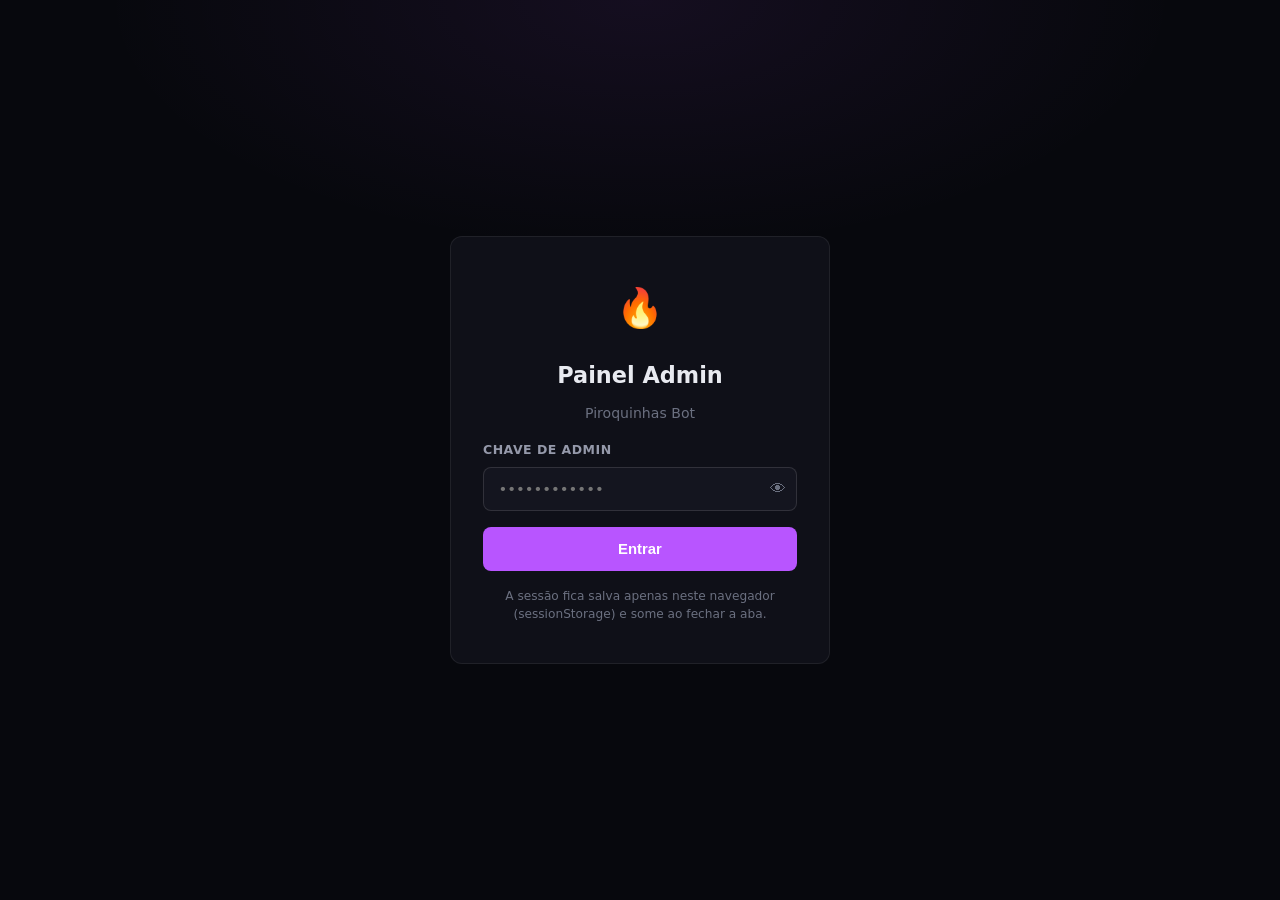
==== admin.html @ 90b950ab "Update admin.html" ====
<!DOCTYPE html>
<html lang="pt-BR">
<head>
  <meta charset="UTF-8" />
  <meta name="viewport" content="width=device-width, initial-scale=1.0" />
  <title>Admin — Piroquinhas Bot</title>
  <link rel="stylesheet" href="admin.css" />
  <style>
    /* ── Login ── */
    .field-password-wrap { position: relative; }
    .field-password-wrap input { padding-right: 2.6rem; }
    .btn-eye { position:absolute;right:.5rem;top:50%;transform:translateY(-50%);background:none;border:none;cursor:pointer;font-size:1rem;color:var(--muted);line-height:1;padding:.2rem; }
    .btn-eye:hover { color:var(--text); }
    .login-hint { text-align:center;color:var(--muted);font-size:.76rem;line-height:1.5; }

    /* ── Sidebar footer ── */
    .sidebar-footer { padding:0 .75rem 1rem;display:flex;flex-direction:column;gap:.55rem; }
    .sidebar-status { display:flex;align-items:center;gap:.4rem;font-size:.78rem;color:var(--muted2); }
    .status-dot { width:7px;height:7px;border-radius:50%;background:var(--mint);box-shadow:0 0 6px var(--mint);flex-shrink:0; }
    .status-dot.off { background:var(--vermelho);box-shadow:0 0 6px var(--vermelho); }
    .sidebar-sync { font-size:.7rem;color:var(--muted);padding-left:1.1rem; }
    .autosync-wrap { display:flex;align-items:center;gap:.45rem;font-size:.75rem;color:var(--muted2);padding:.15rem 0;cursor:pointer;user-select:none; }
    .autosync-wrap input { accent-color:var(--roxo);cursor:pointer; }

    /* ── Abas mobile ── */
    .abas-mobile { overflow-x:auto;-webkit-overflow-scrolling:touch;scrollbar-width:none; }
    .abas-mobile::-webkit-scrollbar { display:none; }
    .abas-mobile .aba { white-space:nowrap;flex:0 0 auto;padding-left:.95rem;padding-right:.95rem; }

    /* ── Dashboard ── */
    .dash-grid { display:grid;grid-template-columns:repeat(auto-fit,minmax(150px,1fr));gap:.85rem;margin-bottom:1.75rem; }
    .dash-card { background:var(--surface);border:1px solid var(--border);border-radius:var(--radius);padding:1rem 1.1rem;display:flex;flex-direction:column;gap:.3rem; }
    .dash-card-valor { font-size:1.55rem;font-weight:700;color:var(--text);line-height:1.1; }
    .dash-card-label { font-size:.74rem;color:var(--muted);text-transform:uppercase;letter-spacing:.04em; }
    .dash-card.accent .dash-card-valor { color:var(--roxo); }
    .dash-card.mint   .dash-card-valor { color:var(--mint); }
    .dash-card.warn   .dash-card-valor { color:var(--amarelo); }
    .dash-card.danger .dash-card-valor { color:var(--vermelho); }
    .dash-sub-titulo { font-size:.92rem;font-weight:600;color:var(--text);margin:.5rem 0 .75rem; }
    .dash-top-grupo { display:flex;align-items:center;gap:.75rem;padding:.65rem .9rem;background:var(--surface);border:1px solid var(--border);border-radius:var(--radius-sm);margin-bottom:.5rem; }
    .dash-top-pos { width:22px;height:22px;border-radius:50%;background:var(--roxo-dim);color:var(--roxo);font-size:.74rem;font-weight:700;display:flex;align-items:center;justify-content:center;flex-shrink:0; }
    .dash-top-nome { flex:1;font-size:.88rem;color:var(--text);overflow:hidden;text-overflow:ellipsis;white-space:nowrap; }
    .dash-top-xp { font-size:.78rem;color:var(--muted);white-space:nowrap; }
    .dash-vazio { color:var(--muted);font-size:.88rem; }

    /* ── Grupos toolbar ── */
    .grupos-toolbar { display:flex;flex-wrap:wrap;gap:.6rem;align-items:center;margin-bottom:1rem; }
    .grupos-toolbar .busca-input { flex:1;min-width:180px;margin-bottom:0; }
    .sort-select { background:var(--surface);border:1px solid var(--border);border-radius:var(--radius-sm);color:var(--text);padding:.55rem .75rem;font-size:.85rem;cursor:pointer;outline:none; }
    .sort-select:focus { border-color:var(--roxo); }

    /* ── Bulk bar ── */
    .bulk-bar { display:flex;flex-wrap:wrap;gap:.5rem;margin-bottom:1.25rem;padding:.75rem .9rem;background:var(--surface);border:1px dashed var(--border2);border-radius:var(--radius);align-items:center; }
    .bulk-bar-label { font-size:.78rem;color:var(--muted);margin-right:.25rem; }
    .bulk-btn { background:var(--surface2);border:1px solid var(--border2);color:var(--text);border-radius:var(--radius-sm);padding:.4rem .75rem;font-size:.78rem;cursor:pointer;transition:border-color .2s,color .2s; }
    .bulk-btn:hover { border-color:var(--roxo);color:var(--roxo); }
    .bulk-btn:disabled { opacity:.5;cursor:not-allowed; }

    /* ── Grupo card ── */
    .grupo-card { cursor:default; }
    .grupo-card-body { width:100%; }
    .grupo-nome-linha { display:flex;align-items:center;gap:.45rem; }
    .btn-renomear { background:transparent;border:1px solid var(--border);color:var(--muted);width:24px;height:24px;border-radius:6px;cursor:pointer;font-size:.78rem;display:flex;align-items:center;justify-content:center;flex-shrink:0;transition:border-color .2s,color .2s; }
    .btn-renomear:hover { border-color:var(--roxo);color:var(--roxo); }
    .grupo-meta { font-size:.74rem;color:var(--muted2); }
    .hint-icon { display:inline-flex;align-items:center;justify-content:center;width:18px;height:18px;border:1px solid var(--border2);border-radius:5px;font-size:.7rem;margin:0 .15rem;vertical-align:middle; }
    .secao-hint { font-size:.82rem;color:var(--muted);margin:-0.75rem 0 1.1rem;line-height:1.5; }
    .btn-copiar-jid { background:none;border:none;color:var(--muted);cursor:pointer;font-size:.7rem;padding:0;margin-left:.45rem;text-decoration:underline; }
    .btn-copiar-jid:hover { color:var(--roxo); }

    /* ── Gold painel ── */
    .btn-ver-gold { background:var(--amar-dim);border:1px solid rgba(255,208,96,.3);color:var(--amarelo);border-radius:var(--radius-sm);padding:.35rem .7rem;font-size:.76rem;font-weight:600;cursor:pointer;white-space:nowrap;transition:opacity .2s;margin-top:.4rem; }
    .btn-ver-gold:hover { opacity:.8; }
    .gold-painel { margin-top:.85rem;border-top:1px solid var(--border);padding-top:.85rem;display:flex;flex-direction:column;gap:.65rem; }
    .gold-painel-titulo { font-size:.75rem;font-weight:600;color:var(--muted);text-transform:uppercase;letter-spacing:.05em; }
    .gold-rank-lista { display:flex;flex-direction:column;gap:.35rem; }
    .gold-rank-item { display:flex;align-items:center;gap:.6rem;padding:.45rem .6rem;background:var(--surface2);border:1px solid var(--border);border-radius:var(--radius-sm);font-size:.82rem; }
    .gold-rank-pos { width:20px;text-align:center;font-size:.72rem;font-weight:700;color:var(--muted);flex-shrink:0; }
    .gold-rank-info { flex:1;min-width:0;display:flex;flex-direction:column;gap:.1rem; }
    .gold-rank-nome { color:var(--text);font-weight:600;overflow:hidden;text-overflow:ellipsis;white-space:nowrap; }
    .gold-rank-sub { font-size:.68rem;color:var(--muted);font-family:'Courier New',monospace;overflow:hidden;text-overflow:ellipsis;white-space:nowrap; }
    .gold-rank-val { color:var(--amarelo);font-weight:700;white-space:nowrap; }
    .gold-rank-pos.p1 { color:#FFD700; }
    .gold-rank-pos.p2 { color:#C0C0C0; }
    .gold-rank-pos.p3 { color:#CD7F32; }
    .gold-acoes { display:flex;flex-wrap:wrap;gap:.5rem;align-items:flex-end; }
    .gold-acoes .field { flex:1;min-width:140px;gap:.3rem; }
    .gold-acoes label { font-size:.72rem;color:var(--muted);text-transform:uppercase;letter-spacing:.04em; }
    .gold-acoes input,.gold-acoes select { min-height:36px;font-size:.82rem;padding:.45rem .7rem; }
    .btn-gold-dar   { background:var(--mint-dim);border:1px solid rgba(0,255,176,.3);color:var(--mint);border-radius:var(--radius-sm);padding:.45rem .9rem;font-size:.8rem;font-weight:600;cursor:pointer;white-space:nowrap;min-height:36px; }
    .btn-gold-dar:hover   { opacity:.8; }
    .btn-gold-rem   { background:var(--verm-dim);border:1px solid rgba(255,59,110,.3);color:var(--vermelho);border-radius:var(--radius-sm);padding:.45rem .9rem;font-size:.8rem;font-weight:600;cursor:pointer;white-space:nowrap;min-height:36px; }
    .btn-gold-rem:hover   { opacity:.8; }
    .btn-gold-reset { background:var(--surface3);border:1px solid var(--border2);color:var(--muted);border-radius:var(--radius-sm);padding:.45rem .9rem;font-size:.76rem;cursor:pointer;white-space:nowrap;min-height:36px; }
    .btn-gold-reset:hover { border-color:var(--vermelho);color:var(--vermelho); }
    .gold-loading { color:var(--muted);font-size:.82rem;display:flex;align-items:center;gap:.5rem; }

    /* ── Modal renomear ── */
    .modal-jid-ref { font-family:'Courier New',monospace;font-size:.74rem;color:var(--muted);background:var(--surface2);border:1px solid var(--border);border-radius:6px;padding:.4rem .6rem;margin-bottom:1rem;word-break:break-all; }
    .modal-actions-btn-auto { width:auto; }

    /* ── Mensagens ── */
    .char-counter { align-self:flex-end;font-size:.72rem;color:var(--muted); }
    .msgs-preview { display:flex;flex-direction:column;gap:.4rem;margin-top:.25rem;background:var(--surface);border:1px solid var(--border);border-radius:var(--radius);padding:1rem 1.1rem; }
    .preview-titulo { font-size:.72rem;color:var(--muted);text-transform:uppercase;letter-spacing:.04em;margin-top:.5rem; }
    .preview-titulo:first-child { margin-top:0; }
    .preview-bolha { background:var(--surface2);border:1px solid var(--border2);border-radius:var(--radius-sm);padding:.75rem .9rem;font-size:.88rem;color:var(--text);white-space:pre-wrap; }

    /* ── Warns ── */
    .warns-toolbar { display:flex;flex-wrap:wrap;gap:.6rem;align-items:center;margin-bottom:1rem; }
    .warns-toolbar .busca-input { flex:1;min-width:180px;margin-bottom:0; }
    .btn-csv { background:var(--mint-dim);border:1px solid rgba(0,255,176,.3);color:var(--mint);border-radius:var(--radius-sm);padding:.55rem .9rem;font-size:.82rem;font-weight:600;cursor:pointer;white-space:nowrap; }
    .btn-csv:hover { opacity:.85; }
    .warn-detalhe-row td { background:var(--surface2);padding:.75rem 1rem !important; }
    .warn-grupos-detalhe { display:flex;flex-direction:column;gap:.35rem; }
    .warn-grupo-linha { display:flex;align-items:center;gap:.5rem;font-size:.78rem;color:var(--muted2);background:var(--surface);border:1px solid var(--border);border-radius:6px;padding:.35rem .6rem; }
    .warn-grupo-linha .wg-nome { flex:1;overflow:hidden;text-overflow:ellipsis;white-space:nowrap; }
    .warn-grupo-linha .wg-qtd { font-weight:700;color:var(--amarelo);min-width:1.2em;text-align:center; }
    .btn-remover-1 { background:none;border:1px solid var(--border2);color:var(--muted);border-radius:5px;font-size:.68rem;padding:.14rem .45rem;cursor:pointer; }
    .btn-remover-1:hover { border-color:var(--vermelho);color:var(--vermelho); }

    /* ── Usuários ── */
    .usr-busca-row { display:flex;gap:.6rem;margin-bottom:1.25rem; }
    .usr-busca-row input { flex:1;margin-bottom:0; }
    .usr-busca-row .btn-primary { width:auto;min-width:90px;padding:.65rem 1rem; }
    .usr-card { background:var(--surface);border:1px solid var(--border);border-radius:var(--radius);padding:1.1rem 1.25rem;display:flex;flex-direction:column;gap:1rem; }
    .usr-header { display:flex;align-items:flex-start;gap:1rem;flex-wrap:wrap; }
    .usr-avatar { width:44px;height:44px;border-radius:50%;background:var(--roxo-dim);color:var(--roxo);font-size:1.3rem;display:flex;align-items:center;justify-content:center;flex-shrink:0;border:2px solid rgba(184,85,255,.3); }
    .usr-info { flex:1; }
    .usr-nome-display { font-size:1rem;font-weight:700;color:var(--text); }
    .usr-jid-display { font-size:.73rem;color:var(--muted);font-family:monospace;margin-top:.1rem; }
    .usr-stats-row { display:flex;flex-wrap:wrap;gap:.5rem; }
    .usr-stat { background:var(--surface2);border:1px solid var(--border);border-radius:var(--radius-sm);padding:.4rem .7rem;display:flex;flex-direction:column;gap:.1rem; }
    .usr-stat-val { font-size:1rem;font-weight:700;color:var(--text); }
    .usr-stat-val.gold { color:var(--amarelo); }
    .usr-stat-val.xp   { color:var(--mint); }
    .usr-stat-val.roxo { color:var(--roxo); }
    .usr-stat-label { font-size:.68rem;color:var(--muted);text-transform:uppercase;letter-spacing:.04em; }
    .usr-grupos-titulo { font-size:.78rem;font-weight:600;color:var(--muted);text-transform:uppercase;letter-spacing:.05em;margin-bottom:.5rem; }
    .usr-grupo-item { display:flex;align-items:center;gap:.5rem;padding:.5rem .75rem;background:var(--surface2);border:1px solid var(--border);border-radius:var(--radius-sm);margin-bottom:.35rem;font-size:.82rem;flex-wrap:wrap; }
    .usr-grupo-nome { flex:1;font-weight:500;color:var(--text);min-width:120px; }
    .usr-grupo-tags { display:flex;flex-wrap:wrap;gap:.3rem; }
    .usr-tag { background:var(--surface3);border:1px solid var(--border2);color:var(--muted2);border-radius:999px;padding:.1rem .5rem;font-size:.71rem;white-space:nowrap; }
    .usr-tag.gold { color:var(--amarelo);border-color:rgba(255,208,96,.3);background:var(--amar-dim); }
    .usr-tag.xp   { color:var(--mint);border-color:rgba(0,255,176,.25);background:var(--mint-dim); }
    .usr-tag.lv   { color:var(--roxo);border-color:rgba(184,85,255,.3);background:var(--roxo-dim); }
    .usr-acoes-titulo { font-size:.78rem;font-weight:600;color:var(--muted);text-transform:uppercase;letter-spacing:.05em;margin-bottom:.6rem; }
    .usr-acoes-sep { height:1px;background:var(--border);margin:.5rem 0; }
    .inv-lista { display:flex;flex-direction:column;gap:.35rem;margin-top:.35rem; }
    .inv-item { display:flex;align-items:center;gap:.6rem;padding:.45rem .75rem;background:var(--surface2);border:1px solid var(--border);border-radius:var(--radius-sm);font-size:.82rem; }
    .inv-item-nome { flex:1;color:var(--text);font-weight:500; }
    .inv-item-qtd  { color:var(--muted2);font-size:.78rem;min-width:2.5em;text-align:right; }
    .btn-inv-rem   { background:none;border:1px solid var(--border2);color:var(--muted);border-radius:5px;font-size:.72rem;padding:.14rem .5rem;cursor:pointer;white-space:nowrap; }
    .btn-inv-rem:hover { border-color:var(--vermelho);color:var(--vermelho); }
    .inv-vazio { color:var(--muted);font-size:.85rem;padding:.25rem 0; }
    .usr-acoes-grid { display:flex;flex-direction:column;gap:.75rem; }
    .usr-acao-row { display:flex;flex-wrap:wrap;gap:.5rem;align-items:flex-end;padding:.75rem;background:var(--surface2);border:1px solid var(--border);border-radius:var(--radius-sm); }
    .usr-acao-row .field { min-width:120px;flex:1;gap:.25rem; }
    .usr-acao-row label { font-size:.72rem; }
    .usr-acao-row input,.usr-acao-row select { min-height:36px;font-size:.82rem;padding:.4rem .65rem; }
    .usr-acao-title { font-size:.78rem;font-weight:600;color:var(--muted2);width:100%;margin-bottom:.15rem; }
    .usr-transferencia { display:flex;flex-direction:column;gap:.5rem; }
    .transfer-row { display:flex;flex-wrap:wrap;gap:.5rem;align-items:flex-end; }
    .transfer-row .field { flex:1;min-width:120px;gap:.25rem; }
    .transfer-row label { font-size:.72rem; }
    .transfer-row input { min-height:36px;font-size:.82rem;padding:.4rem .65rem; }

    /* ── Economia ── */
    .eco-rank-item { display:flex;align-items:center;gap:.65rem;padding:.55rem .85rem;background:var(--surface);border:1px solid var(--border);border-radius:var(--radius-sm); }
    .eco-rank-pos { width:24px;height:24px;border-radius:50%;background:var(--surface2);display:flex;align-items:center;justify-content:center;font-size:.72rem;font-weight:700;color:var(--muted);flex-shrink:0; }
    .eco-rank-pos.p1 { background:rgba(255,215,0,.15);color:#FFD700;border:1px solid rgba(255,215,0,.3); }
    .eco-rank-pos.p2 { background:rgba(192,192,192,.12);color:#C0C0C0;border:1px solid rgba(192,192,192,.25); }
    .eco-rank-pos.p3 { background:rgba(205,127,50,.12);color:#CD7F32;border:1px solid rgba(205,127,50,.25); }
    .eco-rank-nome { flex:1;font-size:.88rem;color:var(--text);overflow:hidden;text-overflow:ellipsis;white-space:nowrap; }
    .eco-rank-grupo { font-size:.72rem;color:var(--muted);white-space:nowrap;overflow:hidden;text-overflow:ellipsis;max-width:120px; }
    .eco-rank-val { font-size:.9rem;font-weight:700;white-space:nowrap; }
    .eco-rank-val.gold { color:var(--amarelo); }
    .eco-rank-val.xp   { color:var(--mint); }
    .eco-rank-val.msg  { color:var(--roxo); }

    /* ── Logs ── */
    .logs-toolbar { display:flex;flex-wrap:wrap;gap:.6rem;align-items:center;margin-bottom:1rem; }
    .logs-toolbar .busca-input { flex:1;min-width:180px;margin-bottom:0; }
    .log-filtro-select { background:var(--surface);border:1px solid var(--border);border-radius:var(--radius-sm);color:var(--text);padding:.55rem .75rem;font-size:.82rem;cursor:pointer;outline:none; }
    .log-filtro-select:focus { border-color:var(--roxo); }
    .logs-lista { display:flex;flex-direction:column;gap:.35rem; }
    .log-item { display:flex;align-items:flex-start;gap:.65rem;padding:.6rem .85rem;background:var(--surface);border:1px solid var(--border);border-radius:var(--radius-sm);font-size:.82rem;transition:border-color .15s; }
    .log-item:hover { border-color:var(--border2); }
    .log-item.tipo-erro { border-left:3px solid var(--vermelho); }
    .log-item.tipo-cmd  { border-left:3px solid var(--roxo); }
    .log-item.tipo-warn { border-left:3px solid var(--amarelo); }
    .log-item.tipo-info { border-left:3px solid var(--mint); }
    .log-hora { font-size:.7rem;color:var(--muted);font-family:monospace;white-space:nowrap;flex-shrink:0;padding-top:.12rem; }
    .log-corpo { flex:1;display:flex;flex-direction:column;gap:.2rem; }
    .log-cmd { font-weight:600;color:var(--text); }
    .log-detalhe { color:var(--muted2);font-size:.78rem;line-height:1.4;font-family:monospace;word-break:break-all; }
    .log-meta { display:flex;flex-wrap:wrap;gap:.35rem;margin-top:.15rem; }
    .log-badge { background:var(--surface2);border:1px solid var(--border2);color:var(--muted);border-radius:999px;padding:.1rem .5rem;font-size:.68rem;white-space:nowrap; }
    .log-badge.erro { color:var(--vermelho);border-color:rgba(255,59,110,.3);background:var(--verm-dim); }
    .log-badge.cmd  { color:var(--roxo);border-color:rgba(184,85,255,.3);background:var(--roxo-dim); }
    .log-badge.warn { color:var(--amarelo);border-color:rgba(255,208,96,.3);background:var(--amar-dim); }
    .log-badge.info { color:var(--mint);border-color:rgba(0,255,176,.25);background:var(--mint-dim); }
    .logs-paginacao { display:flex;align-items:center;justify-content:center;gap:.5rem;margin-top:1rem; }
    .logs-paginacao button { background:var(--surface);border:1px solid var(--border);color:var(--muted);border-radius:var(--radius-sm);padding:.45rem .8rem;font-size:.82rem;cursor:pointer; }
    .logs-paginacao button:hover:not(:disabled) { border-color:var(--roxo);color:var(--roxo); }
    .logs-paginacao button:disabled { opacity:.4;cursor:not-allowed; }
    .logs-paginacao span { font-size:.8rem;color:var(--muted); }
    .logs-auto { display:flex;align-items:center;gap:.5rem;font-size:.78rem;color:var(--muted2); }
    .logs-auto input { accent-color:var(--roxo); }

    /* ── Broadcast ── */
    .broadcast-card { background:var(--surface);border:1px solid var(--border);border-radius:var(--radius);padding:1.25rem 1.5rem;display:flex;flex-direction:column;gap:1rem; }
    .broadcast-aviso { background:var(--amar-dim);border:1px solid rgba(255,208,96,.3);border-radius:var(--radius-sm);padding:.75rem 1rem;font-size:.85rem;color:var(--amarelo);line-height:1.5; }

    /* ── Relacionamentos ── */
    .rel-card { display:flex;align-items:center;gap:.75rem;padding:.75rem 1rem;background:var(--surface);border:1px solid var(--border);border-radius:var(--radius-sm);flex-wrap:wrap; }
    .rel-info { flex:1;display:flex;flex-direction:column;gap:.2rem; }
    .rel-tipo { font-size:.72rem;color:var(--muted);text-transform:uppercase;letter-spacing:.04em; }
    .rel-nomes { font-size:.92rem;font-weight:600;color:var(--text); }
    .rel-meta { font-size:.75rem;color:var(--muted2); }

    /* ── Pets ── */
    .pet-card { display:flex;align-items:center;gap:.75rem;padding:.75rem 1rem;background:var(--surface);border:1px solid var(--border);border-radius:var(--radius-sm);flex-wrap:wrap; }
    .pet-info { flex:1;display:flex;flex-direction:column;gap:.25rem; }
    .pet-nome { font-size:.92rem;font-weight:600;color:var(--text); }
    .pet-dono { font-size:.75rem;color:var(--muted2); }
    .pet-stats { display:flex;align-items:center;gap:.4rem;flex-wrap:wrap; }
    .pet-hp-bar { width:80px;height:6px;background:var(--surface3);border-radius:999px;overflow:hidden;flex-shrink:0; }
    .pet-acoes { display:flex;gap:.4rem;flex-wrap:wrap; }

    @media (max-width:768px) {
      .dash-grid { grid-template-columns:repeat(2,1fr); }
      .grupos-toolbar,.warns-toolbar,.logs-toolbar { flex-direction:column;align-items:stretch; }
      .bulk-bar { gap:.4rem; }
      .usr-busca-row { flex-direction:column; }
      .usr-busca-row .btn-primary { width:100%; }
      .gold-acoes { flex-direction:column;align-items:stretch; }
    }
  </style>
</head>
<body>

  <!-- ===== LOGIN ===== -->
  <div id="tela-login">
    <div class="login-card">
      <div class="login-logo">🔥</div>
      <h1>Painel Admin</h1>
      <p class="login-sub">Piroquinhas Bot</p>
      <div class="field">
        <label for="admin-key">Chave de Admin</label>
        <div class="field-password-wrap">
          <input type="password" id="admin-key" placeholder="••••••••••••" autocomplete="current-password" />
          <button type="button" class="btn-eye" id="btn-toggle-senha" aria-label="Mostrar ou ocultar senha">👁</button>
        </div>
      </div>
      <p id="login-erro" class="login-erro hidden">Chave inválida. Tente novamente.</p>
      <button id="btn-login" class="btn-primary">Entrar</button>
      <p class="login-hint">A sessão fica salva apenas neste navegador (sessionStorage) e some ao fechar a aba.</p>
    </div>
  </div>

  <!-- ===== PAINEL ===== -->
  <div id="painel" class="hidden">

    <aside class="sidebar" id="sidebar">
      <div class="sidebar-header">
        <span class="sidebar-logo">🔥 Admin</span>
        <button class="sidebar-close" id="btn-fechar-sidebar" aria-label="Fechar menu">✕</button>
      </div>
      <nav class="sidebar-nav">
        <a href="#dashboard"      class="nav-item active" data-aba="dashboard">     <span class="nav-icon">📊</span> Dashboard</a>
        <a href="#grupos"         class="nav-item" data-aba="grupos">               <span class="nav-icon">👥</span> Grupos</a>
        <a href="#mensagens"      class="nav-item" data-aba="mensagens">            <span class="nav-icon">✉️</span> Mensagens</a>
        <a href="#warns"          class="nav-item" data-aba="warns">                <span class="nav-icon">⚠️</span> Warns / Bans</a>
        <a href="#usuarios"       class="nav-item" data-aba="usuarios">             <span class="nav-icon">👤</span> Usuários</a>
        <a href="#economia"       class="nav-item" data-aba="economia">             <span class="nav-icon">💰</span> Economia</a>
        <a href="#relacionamentos" class="nav-item" data-aba="relacionamentos">     <span class="nav-icon">❤️</span> Relacionamentos</a>
        <a href="#pets"           class="nav-item" data-aba="pets">                 <span class="nav-icon">🐾</span> Pets</a>
        <a href="#broadcast"      class="nav-item" data-aba="broadcast">            <span class="nav-icon">📢</span> Broadcast</a>
        <a href="#logs"           class="nav-item" data-aba="logs">                 <span class="nav-icon">📋</span> Logs</a>
      </nav>
      <div class="sidebar-footer">
        <span class="sidebar-status" id="sidebar-status"><span class="status-dot"></span> Conectado</span>
        <span class="sidebar-sync" id="sidebar-sync">Carregando dados...</span>
        <label class="autosync-wrap"><input type="checkbox" id="chk-autosync" /> Auto-atualizar a cada 60s</label>
        <button id="btn-logout" class="btn-logout">Sair</button>
      </div>
    </aside>

    <div class="sidebar-overlay hidden" id="sidebar-overlay"></div>

    <div class="conteudo">
      <header class="topbar">
        <button class="btn-menu" id="btn-abrir-sidebar" aria-label="Abrir menu">☰</button>
        <span class="topbar-titulo" id="topbar-titulo">Dashboard</span>
        <span class="topbar-badge">Admin</span>
      </header>

      <div class="abas-mobile">
        <button class="aba active" data-aba="dashboard">📊 Painel</button>
        <button class="aba" data-aba="grupos">👥 Grupos</button>
        <button class="aba" data-aba="mensagens">✉️ Msgs</button>
        <button class="aba" data-aba="warns">⚠️ Warns</button>
        <button class="aba" data-aba="usuarios">👤 Users</button>
        <button class="aba" data-aba="economia">💰 Eco</button>
        <button class="aba" data-aba="relacionamentos">❤️ Casais</button>
        <button class="aba" data-aba="pets">🐾 Pets</button>
        <button class="aba" data-aba="broadcast">📢 Broadcast</button>
        <button class="aba" data-aba="logs">📋 Logs</button>
      </div>

      <!-- ── DASHBOARD ── -->
      <section id="aba-dashboard" class="aba-conteudo">
        <div class="secao-header">
          <h2>Visão Geral</h2>
          <button class="btn-icon" id="btn-refresh-dashboard" title="Recarregar">↺</button>
        </div>
        <div id="dash-loading" class="estado-loading"><div class="spinner"></div> Carregando dados...</div>
        <div id="dash-conteudo" class="hidden">
          <div class="dash-grid">
            <div class="dash-card accent"><span class="dash-card-valor" id="dash-total-grupos">0</span><span class="dash-card-label">Grupos</span></div>
            <div class="dash-card"><span class="dash-card-valor" id="dash-total-membros">0</span><span class="dash-card-label">Membros ativos</span></div>
            <div class="dash-card mint"><span class="dash-card-valor" id="dash-total-xp">0</span><span class="dash-card-label">XP acumulado</span></div>
            <div class="dash-card warn"><span class="dash-card-valor" id="dash-total-warns">0</span><span class="dash-card-label">Usuários com warn</span></div>
            <div class="dash-card danger"><span class="dash-card-valor" id="dash-total-banidos">0</span><span class="dash-card-label">Banidos</span></div>
            <div class="dash-card"><span class="dash-card-valor" id="dash-grupos-xp-ativo">0</span><span class="dash-card-label">Grupos c/ XP ativo</span></div>
          </div>
          <div class="dash-sub-titulo">🏆 Top 5 grupos por XP</div>
          <div id="dash-top-grupos"></div>
        </div>
      </section>

      <!-- ── GRUPOS ── -->
      <section id="aba-grupos" class="aba-conteudo hidden">
        <div class="secao-header">
          <h2>Gerenciador de Grupos <span class="contagem-badge" id="grupos-contagem"></span></h2>
          <button class="btn-icon" id="btn-refresh-grupos" title="Recarregar">↺</button>
        </div>
        <p class="secao-hint">Use <span class="hint-icon">✎</span> para renomear. <strong>🪙 Ver Gold</strong> mostra ranking e ajusta saldos. <strong>🚫 Remover Membro</strong> faz o bot dar kick.</p>
        <div class="grupos-toolbar">
          <input type="text" id="grupos-busca" class="busca-input" placeholder="Buscar grupo por nome ou ID..." />
          <select id="grupos-sort" class="sort-select">
            <option value="xp">Ordenar: mais XP</option>
            <option value="membros">Ordenar: mais membros</option>
            <option value="nome">Ordenar: nome (A-Z)</option>
          </select>
        </div>
        <div class="bulk-bar">
          <span class="bulk-bar-label">Ações em massa:</span>
          <button class="bulk-btn" data-bulk="xpAtivo:true">Ativar XP em todos</button>
          <button class="bulk-btn" data-bulk="xpAtivo:false">Desativar XP em todos</button>
          <button class="bulk-btn" data-bulk="antiLink:true">Ativar Anti-Link em todos</button>
          <button class="bulk-btn" data-bulk="antiLink:false">Desativar Anti-Link em todos</button>
          <button class="bulk-btn" data-bulk="boasVindas:true">Ativar Boas-Vindas em todos</button>
          <button class="bulk-btn" data-bulk="boasVindas:false">Desativar Boas-Vindas em todos</button>
        </div>
        <div id="grupos-loading" class="estado-loading"><div class="spinner"></div> Carregando grupos...</div>
        <div id="grupos-erro"  class="estado-erro hidden">Erro ao carregar grupos. <button class="link-btn" id="btn-retry-grupos">Tentar novamente</button></div>
        <div id="grupos-vazio" class="estado-vazio hidden"></div>
        <div id="grupos-lista" class="grupos-lista hidden"></div>
      </section>

      <!-- ── MENSAGENS ── -->
      <section id="aba-mensagens" class="aba-conteudo hidden">
        <div class="secao-header"><h2>Editor de Mensagens</h2></div>
        <div id="msgs-loading" class="estado-loading"><div class="spinner"></div> Carregando grupos...</div>
        <div id="msgs-vazio"   class="estado-vazio hidden">Nenhum grupo encontrado.</div>
        <div id="msgs-editor"  class="msgs-editor hidden">
          <div class="field-group">
            <label>Grupo selecionado</label>
            <select id="msgs-select-grupo" class="select-grupo"></select>
          </div>
          <div class="field-group">
            <label for="msg-boas-vindas">Mensagem de Boas-Vindas</label>
            <p class="field-hint">Use <code>{nome}</code> para o nome do usuário e <code>{grupo}</code> para o nome do grupo.</p>
            <textarea id="msg-boas-vindas" rows="5" maxlength="5000" placeholder="Bem-vindo(a) ao {grupo}, {nome}! 🎉"></textarea>
            <span class="char-counter" id="contador-boas-vindas">0 / 5000</span>
          </div>
          <div class="field-group">
            <label for="msg-regras">Regras do Grupo</label>
            <textarea id="msg-regras" rows="7" maxlength="5000" placeholder="1. Respeite todos&#10;2. Sem spam&#10;3. ..."></textarea>
            <span class="char-counter" id="contador-regras">0 / 5000</span>
          </div>
          <div class="msgs-actions">
            <span id="msgs-feedback" class="msgs-feedback hidden"></span>
            <button class="btn-ghost" id="btn-preview-msgs">Pré-visualizar</button>
            <button class="btn-primary" id="btn-salvar-msgs" style="width:auto;">Salvar Mensagens</button>
          </div>
          <div id="msgs-preview" class="msgs-preview hidden">
            <div class="preview-titulo">Boas-Vindas</div>
            <div class="preview-bolha" id="preview-boas-vindas"></div>
            <div class="preview-titulo">Regras</div>
            <div class="preview-bolha" id="preview-regras"></div>
          </div>
        </div>
      </section>

      <!-- ── WARNS ── -->
      <section id="aba-warns" class="aba-conteudo hidden">
        <div class="secao-header">
          <h2>Warns / Bans <span class="contagem-badge" id="warns-contagem"></span></h2>
          <button class="btn-icon" id="btn-refresh-warns" title="Recarregar">↺</button>
        </div>
        <div class="warns-toolbar">
          <input type="text" id="warns-busca" class="busca-input" placeholder="Buscar por nome ou número..." />
          <button class="btn-csv" id="btn-export-csv">⬇ Exportar CSV</button>
        </div>
        <div id="warns-loading" class="estado-loading"><div class="spinner"></div> Carregando usuários...</div>
        <div id="warns-vazio"   class="estado-vazio hidden">✅ Nenhum usuário com warns ou banido no momento.</div>
        <div id="warns-erro"    class="estado-erro hidden">Erro ao carregar. <button class="link-btn" id="btn-retry-warns">Tentar novamente</button></div>
        <div id="warns-tabela-wrap" class="tabela-wrap hidden">
          <table class="tabela-warns">
            <thead><tr><th>Usuário</th><th>Número</th><th>Warns</th><th>Status</th><th>Ação</th></tr></thead>
            <tbody id="warns-tbody"></tbody>
          </table>
        </div>
      </section>

      <!-- ── USUÁRIOS ── -->
      <section id="aba-usuarios" class="aba-conteudo hidden">
        <div class="secao-header">
          <h2>Buscar Usuário</h2>
          <button class="btn-icon" id="btn-refresh-usuarios" title="Limpar busca">✕</button>
        </div>
        <div class="usr-busca-row">
          <input type="text" id="usuarios-busca-input" class="busca-input" placeholder="Número (5511999...) ou JID completo" style="margin-bottom:0;" />
          <button class="btn-primary" id="btn-buscar-usuario">Buscar</button>
        </div>
        <div id="usuarios-loading" class="estado-loading hidden"><div class="spinner"></div> Buscando...</div>
        <div id="usuarios-erro"    class="estado-erro hidden">Erro ao buscar. <button class="link-btn" onclick="buscarUsuario()">Tentar novamente</button></div>
        <div id="usuarios-vazio"   class="estado-vazio hidden">Usuário não encontrado.</div>
        <div id="usuarios-resultado" class="hidden">
          <div class="usr-card">
            <div class="usr-header">
              <div class="usr-avatar">👤</div>
              <div class="usr-info">
                <div class="usr-nome-display" id="usr-nome"></div>
                <div class="usr-jid-display"><span id="usr-jid"></span><button class="btn-copiar-jid" id="usr-jid-copiar">copiar</button></div>
              </div>
            </div>
            <div class="usr-stats-row">
              <div class="usr-stat"><span class="usr-stat-val xp"   id="usr-xp-global">0</span><span class="usr-stat-label">XP Global</span></div>
              <div class="usr-stat"><span class="usr-stat-val roxo" id="usr-level-global">1</span><span class="usr-stat-label">Level</span></div>
              <div class="usr-stat"><span class="usr-stat-val gold" id="usr-gold-global">0</span><span class="usr-stat-label">Gold Total</span></div>
              <div class="usr-stat"><span class="usr-stat-val"      id="usr-msgs-global">0</span><span class="usr-stat-label">Mensagens</span></div>
            </div>
            <div><div class="usr-grupos-titulo">Grupos ativos</div><div id="usr-grupos-lista"></div></div>
            <div>
              <!-- Gold -->
              <div class="usr-acoes-titulo">Ajustar Gold</div>
              <div class="usr-acoes-grid">
                <div class="usr-acao-row">
                  <div class="field"><label>Grupo</label><select id="usr-acao-grupo"></select></div>
                  <div class="field" style="max-width:120px;"><label>Quantidade</label><input type="number" id="usr-gold-valor" min="1" placeholder="500" /></div>
                  <button class="btn-gold-dar" id="btn-dar-gold">+ Dar</button>
                  <button class="btn-gold-rem" id="btn-remover-gold">− Remover</button>
                  <button class="btn-gold-reset" id="btn-resetar-gold-usuario">🗑 Zerar tudo</button>
                </div>
                <div class="usr-acao-row">
                  <div class="usr-acao-title">🔄 Transferir gold para outro usuário</div>
                  <div class="usr-transferencia" style="width:100%;">
                    <div class="transfer-row">
                      <div class="field"><label>Grupo de origem</label><select id="transfer-grupo-origem"></select></div>
                      <div class="field"><label>Destino (número/JID)</label><input type="text" id="transfer-destino" placeholder="5511999..." /></div>
                      <div class="field" style="max-width:110px;"><label>Quantidade</label><input type="number" id="transfer-valor" min="1" placeholder="100" /></div>
                      <button class="btn-gold-dar" id="btn-transferir-gold">Transferir</button>
                    </div>
                  </div>
                </div>
              </div>
              <!-- Level / XP -->
              <div class="usr-acoes-sep" style="margin-top:1rem;"></div>
              <div class="usr-acoes-titulo" style="margin-top:.85rem;">Alterar Level / XP</div>
              <div class="usr-acoes-grid">
                <div class="usr-acao-row" style="flex-direction:column;align-items:stretch;gap:.75rem;">
                  <div style="display:flex;flex-wrap:wrap;gap:.5rem;align-items:flex-end;">
                    <div class="field" style="flex:1;min-width:160px;"><label>Grupo</label><select id="usr-level-grupo"></select></div>
                    <button class="btn-ghost" id="btn-ver-level-atual" style="min-height:36px;padding:.4rem .9rem;font-size:.82rem;">Ver atual</button>
                  </div>
                  <div id="usr-level-atual-info" class="hidden" style="display:flex;flex-wrap:wrap;gap:.5rem;">
                    <div class="usr-stat" style="min-width:90px;"><span class="usr-stat-val roxo" id="usr-level-atual-val">—</span><span class="usr-stat-label">Level atual</span></div>
                    <div class="usr-stat" style="min-width:90px;"><span class="usr-stat-val xp" id="usr-xp-atual-val">—</span><span class="usr-stat-label">XP atual</span></div>
                  </div>
                  <div style="display:flex;flex-wrap:wrap;gap:.5rem;align-items:flex-end;border-top:1px solid var(--border);padding-top:.65rem;">
                    <div class="field" style="max-width:110px;"><label>Novo Level</label><input type="number" id="usr-level-novo" min="1" max="9999" placeholder="Ex: 5" /></div>
                    <div class="field" style="max-width:130px;"><label>Novo XP</label><input type="number" id="usr-xp-novo" min="0" placeholder="Ex: 1200" /></div>
                    <button class="btn-ghost" id="btn-calc-xp-level" style="min-height:36px;padding:.4rem .9rem;font-size:.82rem;">⚡ Calc XP</button>
                    <button class="btn-gold-dar" id="btn-set-level">✔ Aplicar</button>
                  </div>
                  <p style="font-size:.72rem;color:var(--muted);margin:0;">💡 Use <strong>⚡ Calc XP</strong> para preencher o XP mínimo do level digitado automaticamente.</p>
                </div>
              </div>
              <!-- Inventário -->
              <div class="usr-acoes-sep" style="margin-top:1rem;"></div>
              <div class="usr-acoes-titulo" style="margin-top:.85rem;">Inventário</div>
              <div class="usr-acoes-grid">
                <div class="usr-acao-row" style="flex-direction:column;align-items:stretch;gap:.75rem;">
                  <div style="display:flex;flex-wrap:wrap;gap:.5rem;align-items:flex-end;">
                    <div class="field" style="flex:1;min-width:160px;"><label>Grupo</label><select id="usr-inv-grupo"></select></div>
                    <button class="btn-ghost" id="btn-carregar-inv" style="min-height:36px;padding:.4rem .9rem;font-size:.82rem;">Ver inventário</button>
                  </div>
                  <div id="usr-inv-lista" class="inv-lista hidden"></div>
                  <div style="display:flex;flex-wrap:wrap;gap:.5rem;align-items:flex-end;border-top:1px solid var(--border);padding-top:.65rem;">
                    <div class="field" style="flex:2;min-width:140px;"><label>Nome do item</label><input type="text" id="usr-inv-item-nome" placeholder="Ex: Espada Lendária" /></div>
                    <div class="field" style="max-width:90px;"><label>Qtd</label><input type="number" id="usr-inv-item-qtd" min="1" value="1" placeholder="1" /></div>
                    <button class="btn-gold-dar" id="btn-inv-adicionar">+ Adicionar</button>
                  </div>
                </div>
              </div>
            </div>
          </div>
        </div>
      </section>

      <!-- ── ECONOMIA ── -->
      <section id="aba-economia" class="aba-conteudo hidden">
        <div class="secao-header">
          <h2>Economia Global</h2>
          <button class="btn-icon" id="btn-refresh-economia" title="Recarregar">↺</button>
        </div>
        <div id="economia-loading" class="estado-loading"><div class="spinner"></div> Carregando dados...</div>
        <div id="economia-conteudo" class="hidden">
          <div class="dash-grid" style="margin-bottom:1.75rem;">
            <div class="dash-card warn"><span class="dash-card-valor" id="eco-total-gold">0</span><span class="dash-card-label">Gold em circulação</span></div>
            <div class="dash-card mint"><span class="dash-card-valor" id="eco-total-xp">0</span><span class="dash-card-label">XP total acumulado</span></div>
            <div class="dash-card accent"><span class="dash-card-valor" id="eco-media-gold">0</span><span class="dash-card-label">Média gold/usuário</span></div>
            <div class="dash-card"><span class="dash-card-valor" id="eco-total-usuarios">0</span><span class="dash-card-label">Usuários com gold</span></div>
          </div>
          <div class="dash-sub-titulo">🪙 Top 10 — Maior Gold Global</div>
          <div id="eco-rank-gold" style="display:flex;flex-direction:column;gap:.4rem;margin-bottom:1.75rem;"></div>
          <div class="dash-sub-titulo">⚡ Top 10 — Maior XP Global</div>
          <div id="eco-rank-xp"  style="display:flex;flex-direction:column;gap:.4rem;margin-bottom:1.75rem;"></div>
          <div class="dash-sub-titulo">💬 Top 10 — Mais Mensagens</div>
          <div id="eco-rank-msgs" style="display:flex;flex-direction:column;gap:.4rem;"></div>
        </div>
      </section>

      <!-- ── RELACIONAMENTOS ── -->
      <section id="aba-relacionamentos" class="aba-conteudo hidden">
        <div class="secao-header">
          <h2>Relacionamentos</h2>
          <button class="btn-icon" id="btn-refresh-relacionamentos" title="Recarregar">↺</button>
        </div>
        <div class="warns-toolbar">
          <input type="text" id="rel-busca" class="busca-input" placeholder="Buscar por nome, número ou grupo..." />
        </div>
        <div id="rel-loading" class="estado-loading"><div class="spinner"></div> Carregando relacionamentos...</div>
        <div id="rel-vazio"   class="estado-vazio hidden">Nenhum relacionamento ativo encontrado.</div>
        <div id="rel-lista"   class="hidden" style="display:flex;flex-direction:column;gap:.5rem;"></div>
      </section>

      <!-- ── PETS ── -->
      <section id="aba-pets" class="aba-conteudo hidden">
        <div class="secao-header">
          <h2>Pets</h2>
          <button class="btn-icon" id="btn-refresh-pets" title="Recarregar">↺</button>
        </div>
        <div class="warns-toolbar">
          <input type="text" id="pets-busca" class="busca-input" placeholder="Buscar por nome do pet, dono ou grupo..." />
        </div>
        <div id="pets-loading" class="estado-loading"><div class="spinner"></div> Carregando pets...</div>
        <div id="pets-vazio"   class="estado-vazio hidden">Nenhum pet encontrado.</div>
        <div id="pets-lista"   class="hidden" style="display:flex;flex-direction:column;gap:.5rem;"></div>
      </section>

      <!-- ── BROADCAST ── -->
      <section id="aba-broadcast" class="aba-conteudo hidden">
        <div class="secao-header"><h2>Broadcast</h2></div>
        <div class="broadcast-card">
          <div class="broadcast-aviso">⚠️ Esta mensagem será enviada para <strong>todos os grupos ativos</strong>. Use com moderação — flooding pode fazer o WhatsApp banir o número do bot.</div>
          <div class="field-group">
            <label for="broadcast-texto">Mensagem</label>
            <textarea id="broadcast-texto" rows="8" maxlength="4000" placeholder="Digite a mensagem que será enviada para todos os grupos..."></textarea>
            <span class="char-counter" id="broadcast-counter">0 / 4000</span>
          </div>
          <button class="btn-primary" id="btn-enviar-broadcast" style="width:auto;align-self:flex-end;">📢 Enviar para todos os grupos</button>
        </div>
      </section>

      <!-- ── LOGS ── -->
      <section id="aba-logs" class="aba-conteudo hidden">
        <div class="secao-header">
          <h2>Logs do Bot <span class="contagem-badge" id="logs-contagem"></span></h2>
          <button class="btn-icon" id="btn-refresh-logs" title="Recarregar">↺</button>
        </div>
        <div class="logs-toolbar">
          <input type="text" id="logs-busca" class="busca-input" placeholder="Buscar por comando, usuário, grupo..." style="margin-bottom:0;" />
          <select id="logs-tipo-filtro" class="log-filtro-select">
            <option value="">Todos os tipos</option>
            <option value="cmd">Comandos</option>
            <option value="erro">Erros</option>
            <option value="warn">Warnings</option>
            <option value="info">Info</option>
          </select>
          <label class="logs-auto"><input type="checkbox" id="chk-logs-live" /> Live (a cada 10s)</label>
        </div>
        <div id="logs-loading" class="estado-loading hidden"><div class="spinner"></div> Carregando logs...</div>
        <div id="logs-vazio"   class="estado-vazio hidden">Nenhum log encontrado.</div>
        <div id="logs-erro"    class="estado-erro hidden">Erro ao carregar logs. <button class="link-btn" id="btn-retry-logs">Tentar novamente</button></div>
        <div id="logs-lista" class="logs-lista hidden"></div>
        <div id="logs-paginacao" class="logs-paginacao hidden">
          <button id="logs-prev" disabled>← Anterior</button>
          <span id="logs-pagina-info">Pág 1</span>
          <button id="logs-next">Próxima →</button>
        </div>
      </section>

    </div><!-- /conteudo -->
  </div><!-- /painel -->

  <!-- MODAL CONFIRMAÇÃO -->
  <div id="modal-overlay" class="modal-overlay hidden">
    <div class="modal-box">
      <h3 id="modal-titulo">Confirmar ação</h3>
      <p  id="modal-msg">Tem certeza?</p>
      <div class="modal-actions">
        <button class="btn-ghost"  id="modal-cancelar">Cancelar</button>
        <button class="btn-danger" id="modal-confirmar">Confirmar</button>
      </div>
    </div>
  </div>

  <!-- MODAL RENOMEAR -->
  <div id="modal-renomear-overlay" class="modal-overlay hidden">
    <div class="modal-box">
      <h3>Renomear grupo</h3>
      <p class="modal-jid-ref" id="renomear-jid-ref"></p>
      <div class="field">
        <label for="renomear-input">Nome de exibição</label>
        <input type="text" id="renomear-input" placeholder="Ex: Galera do Trampo" maxlength="80" />
      </div>
      <div class="modal-actions">
        <button class="btn-ghost"   id="renomear-cancelar">Cancelar</button>
        <button class="btn-primary modal-actions-btn-auto" id="renomear-salvar">Salvar nome</button>
      </div>
    </div>
  </div>

  <div id="toast" class="toast hidden"></div>

  <!-- Scripts — ordem importa: core primeiro -->
  <script src="admin-core.js"></script>
  <script src="admin-grupos.js"></script>
  <script src="admin-usuarios.js"></script>
  <script src="admin-economia.js"></script>
</body>
</html>
---- admin.css ----
/* ===== RESET & BASE ===== */
*, *::before, *::after { box-sizing: border-box; margin: 0; padding: 0; }

:root {
  --bg:        #07080d;
  --surface:   #0f1018;
  --surface2:  #14151f;
  --surface3:  #1a1b28;
  --border:    rgba(255,255,255,0.07);
  --border2:   rgba(255,255,255,0.12);
  --roxo:      #b855ff;
  --roxo-dim:  rgba(184,85,255,0.15);
  --mint:      #00ffb0;
  --mint-dim:  rgba(0,255,176,0.10);
  --vermelho:  #ff3b6e;
  --verm-dim:  rgba(255,59,110,0.15);
  --amarelo:   #ffd060;
  --amar-dim:  rgba(255,208,96,0.12);
  --text:      #e8eaf0;
  --muted:     #6b7080;
  --muted2:    #9599aa;
  --sidebar-w: 220px;
  --topbar-h:  54px;
  --radius:    12px;
  --radius-sm: 8px;
}

html { scroll-behavior: smooth; }

body {
  background: var(--bg);
  color: var(--text);
  font-family: 'Segoe UI', system-ui, -apple-system, sans-serif;
  font-size: 15px;
  line-height: 1.6;
  min-height: 100vh;
  -webkit-font-smoothing: antialiased;
  overflow-x: hidden;
}

* { -webkit-tap-highlight-color: transparent; }
.hidden { display: none !important; }

/* ===== LOGIN ===== */
#tela-login {
  min-height: 100vh;
  display: flex;
  align-items: center;
  justify-content: center;
  padding: 1.5rem;
  background:
    radial-gradient(ellipse 60% 40% at 50% 0%, rgba(184,85,255,0.08) 0%, transparent 70%),
    var(--bg);
}

.login-card {
  background: var(--surface);
  border: 1px solid var(--border);
  border-radius: var(--radius);
  padding: 2.5rem 2rem;
  width: 100%; max-width: 380px;
  display: flex; flex-direction: column; gap: 1rem;
}

.login-logo { font-size: 2.4rem; text-align: center; margin-bottom: .25rem; }

.login-card h1 {
  font-size: 1.4rem; font-weight: 700;
  text-align: center; color: var(--text);
}

.login-sub {
  text-align: center; color: var(--muted);
  font-size: .88rem; margin-top: -.5rem;
}

.login-erro {
  color: var(--vermelho); font-size: .85rem;
  text-align: center;
  background: var(--verm-dim);
  border: 1px solid rgba(255,59,110,.25);
  border-radius: var(--radius-sm);
  padding: .5rem .75rem;
}

/* ===== CAMPOS ===== */
.field { display: flex; flex-direction: column; gap: .4rem; }

.field label {
  font-size: .78rem; color: var(--muted2);
  font-weight: 600; letter-spacing: .04em;
  text-transform: uppercase;
}

.field input,
textarea,
select,
.busca-input,
.select-grupo {
  background: var(--surface2);
  border: 1px solid var(--border2);
  border-radius: var(--radius-sm);
  color: var(--text);
  font-size: .93rem;
  font-family: inherit;
  padding: .65rem .9rem;
  width: 100%;
  transition: border-color .2s;
  outline: none;
  min-height: 44px;
}

.field input:focus,
textarea:focus,
select:focus,
.busca-input:focus,
.select-grupo:focus { border-color: var(--roxo); }

/* ===== BOTÕES ===== */
.btn-primary {
  background: var(--roxo);
  color: #fff; border: none;
  border-radius: var(--radius-sm);
  padding: .7rem 1.4rem;
  font-size: .93rem; font-weight: 600;
  cursor: pointer; width: 100%;
  transition: opacity .2s, transform .1s;
  min-height: 44px;
}
.btn-primary:hover   { opacity: .88; }
.btn-primary:active  { transform: scale(.98); }
.btn-primary:disabled { opacity: .5; cursor: not-allowed; }

.btn-ghost {
  background: transparent;
  border: 1px solid var(--border2);
  border-radius: var(--radius-sm);
  color: var(--muted2);
  padding: .6rem 1.1rem;
  font-size: .9rem; cursor: pointer;
  transition: border-color .2s, color .2s;
  min-height: 44px;
}
.btn-ghost:hover { border-color: var(--text); color: var(--text); }

.btn-danger {
  background: var(--vermelho);
  border: none; border-radius: var(--radius-sm);
  color: #fff; padding: .6rem 1.1rem;
  font-size: .9rem; font-weight: 600;
  cursor: pointer; transition: opacity .2s;
  min-height: 44px;
}
.btn-danger:hover { opacity: .85; }

.btn-icon {
  background: transparent;
  border: 1px solid var(--border);
  border-radius: var(--radius-sm);
  color: var(--muted);
  width: 36px; height: 36px;
  font-size: 1rem; cursor: pointer;
  display: flex; align-items: center; justify-content: center;
  transition: border-color .2s, color .2s; flex-shrink: 0;
}
.btn-icon:hover { border-color: var(--roxo); color: var(--roxo); }

.btn-logout {
  margin: 1rem .75rem;
  background: transparent;
  border: 1px solid rgba(255,59,110,.3);
  border-radius: var(--radius-sm);
  color: var(--vermelho);
  padding: .6rem 1rem;
  font-size: .88rem; cursor: pointer;
  text-align: left; transition: background .2s;
  min-height: 44px; width: calc(100% - 1.5rem);
}
.btn-logout:hover { background: var(--verm-dim); }

.link-btn {
  background: none; border: none;
  color: var(--roxo); cursor: pointer;
  font-size: inherit;
  text-decoration: underline; padding: 0;
}

/* ===== LAYOUT ===== */
#painel { display: flex; min-height: 100vh; }

/* ===== SIDEBAR ===== */
.sidebar {
  width: var(--sidebar-w);
  background: var(--surface);
  border-right: 1px solid var(--border);
  display: flex; flex-direction: column;
  position: fixed; top: 0; left: 0;
  height: 100vh; z-index: 200;
  transition: transform .25s ease;
}

.sidebar-header {
  display: flex; align-items: center;
  justify-content: space-between;
  padding: 1.1rem 1.25rem;
  border-bottom: 1px solid var(--border);
}

.sidebar-logo { font-size: 1rem; font-weight: 700; color: var(--text); }

.sidebar-close {
  background: none; border: none;
  color: var(--muted); cursor: pointer;
  font-size: 1rem; display: none; padding: 0; line-height: 1;
  width: 30px; height: 30px;
  display: none; align-items: center; justify-content: center;
}

.sidebar-nav {
  flex: 1; padding: 1rem .75rem;
  display: flex; flex-direction: column; gap: .25rem;
  overflow-y: auto;
}

.nav-item {
  display: flex; align-items: center; gap: .65rem;
  padding: .65rem .85rem;
  border-radius: var(--radius-sm);
  color: var(--muted); text-decoration: none;
  font-size: .92rem;
  transition: background .15s, color .15s;
  min-height: 44px;
}
.nav-item:hover  { background: var(--surface2); color: var(--text); }
.nav-item.active { background: var(--roxo-dim); color: var(--roxo); font-weight: 600; }
.nav-icon { font-size: 1rem; }

.sidebar-footer { border-top: 1px solid var(--border); }

.sidebar-status {
  display: flex; align-items: center; gap: .5rem;
  padding: .75rem 1.25rem;
  font-size: .78rem; color: var(--muted);
}
.status-dot {
  width: 7px; height: 7px; border-radius: 50%;
  background: var(--mint);
  box-shadow: 0 0 6px rgba(0,255,176,.5);
}

.sidebar-overlay {
  display: none;
  position: fixed; inset: 0;
  background: rgba(0,0,0,.55);
  z-index: 150;
}
.sidebar-overlay:not(.hidden) { display: block; }

/* ===== CONTEÚDO ===== */
.conteudo {
  flex: 1; margin-left: var(--sidebar-w);
  display: flex; flex-direction: column;
  min-height: 100vh;
}

/* ===== TOPBAR ===== */
.topbar {
  height: var(--topbar-h);
  background: rgba(7,8,13,.92);
  border-bottom: 1px solid var(--border);
  display: flex; align-items: center; gap: 1rem;
  padding: 0 1.25rem;
  position: sticky; top: 0; z-index: 100;
  backdrop-filter: blur(10px);
  -webkit-backdrop-filter: blur(10px);
}

.btn-menu {
  background: none; border: none;
  color: var(--muted); font-size: 1.3rem;
  cursor: pointer; display: none; padding: 0; line-height: 1;
  width: 36px; height: 36px;
  flex-shrink: 0;
}

.topbar-titulo {
  font-size: 1rem; font-weight: 600;
  color: var(--text); flex: 1;
}

.topbar-badge {
  background: var(--roxo-dim);
  color: var(--roxo);
  border: 1px solid rgba(184,85,255,.3);
  border-radius: 999px;
  font-size: .72rem; font-weight: 600;
  padding: .2rem .7rem; letter-spacing: .04em;
}

/* ===== ABAS MOBILE ===== */
.abas-mobile {
  display: none;
  border-bottom: 1px solid var(--border);
  background: var(--surface);
}

.aba {
  flex: 1; background: none; border: none;
  color: var(--muted);
  padding: .8rem .5rem;
  font-size: .82rem; cursor: pointer;
  border-bottom: 2px solid transparent;
  transition: color .15s, border-color .15s;
  min-height: 48px;
}
.aba.active {
  color: var(--roxo);
  border-bottom-color: var(--roxo);
  font-weight: 600;
}

/* ===== CONTEÚDO DAS ABAS ===== */
.aba-conteudo {
  padding: 1.75rem 1.5rem;
  max-width: 840px;
}

.secao-header {
  display: flex; align-items: center; gap: .75rem;
  margin-bottom: 1.25rem; flex-wrap: wrap;
}
.secao-header h2 {
  font-size: 1rem; font-weight: 600;
  color: var(--text); flex: 1;
}

.secao-hint {
  font-size: .83rem; color: var(--muted);
  margin-bottom: 1.1rem; line-height: 1.5;
}
.hint-icon { font-style: normal; }

.contagem-badge {
  font-size: .78rem; font-weight: 400;
  color: var(--muted); margin-left: .25rem;
}

.busca-input {
  margin-bottom: 1rem;
  appearance: none;
}

/* ===== ESTADOS ===== */
.estado-loading {
  display: flex; align-items: center; gap: .75rem;
  color: var(--muted); font-size: .9rem; padding: 1rem 0;
}
.estado-erro {
  background: var(--verm-dim);
  border: 1px solid rgba(255,59,110,.25);
  border-radius: var(--radius-sm);
  color: var(--vermelho);
  padding: .85rem 1rem; font-size: .9rem;
}
.estado-vazio {
  background: var(--surface);
  border: 1px dashed var(--border2);
  border-radius: var(--radius);
  padding: 2rem; text-align: center;
  color: var(--muted); font-size: .9rem;
}

.spinner {
  width: 20px; height: 20px;
  border: 2px solid var(--border2);
  border-top-color: var(--roxo);
  border-radius: 50%;
  animation: spin .7s linear infinite; flex-shrink: 0;
}
@keyframes spin { to { transform: rotate(360deg); } }

/* ===== GRUPOS ===== */
.grupos-lista { display: flex; flex-direction: column; gap: .7rem; }

.grupo-card {
  background: var(--surface);
  border: 1px solid var(--border);
  border-radius: var(--radius);
  padding: 1rem 1.25rem;
  display: flex; align-items: center;
  gap: 1rem; flex-wrap: wrap;
  transition: border-color .2s;
}
.grupo-card:hover { border-color: var(--border2); }

.grupo-info {
  flex: 1; min-width: 180px;
  display: flex; flex-direction: column; gap: .15rem;
}

.grupo-nome-linha {
  display: flex; align-items: center; gap: .5rem;
  flex-wrap: wrap;
}

.grupo-nome {
  font-weight: 600; font-size: .95rem; color: var(--text);
}

.grupo-jid {
  font-size: .72rem; color: var(--muted);
  font-family: 'Courier New', monospace;
  word-break: break-all; line-height: 1.4;
}

.grupo-meta {
  font-size: .78rem; color: var(--muted);
}

.btn-renomear {
  background: transparent;
  border: 1px solid var(--border);
  border-radius: var(--radius-sm);
  color: var(--muted);
  font-size: .8rem; cursor: pointer;
  padding: .2rem .45rem;
  transition: border-color .15s, color .15s;
  flex-shrink: 0;
}
.btn-renomear:hover { border-color: var(--roxo); color: var(--roxo); }

.grupo-toggles {
  display: flex; gap: 1.25rem; flex-wrap: wrap;
  align-items: center;
}

.toggle-wrap {
  display: flex; flex-direction: column;
  align-items: center; gap: .3rem; cursor: pointer;
}

.toggle-label {
  font-size: .7rem; color: var(--muted);
  text-transform: uppercase; letter-spacing: .05em;
  white-space: nowrap;
}

.toggle {
  width: 44px; height: 24px;
  border-radius: 999px; border: none;
  background: var(--surface3);
  cursor: pointer; position: relative;
  transition: background .2s; flex-shrink: 0;
}
.toggle::after {
  content: '';
  position: absolute;
  width: 18px; height: 18px;
  border-radius: 50%;
  background: var(--muted);
  top: 3px; left: 3px;
  transition: transform .2s, background .2s;
}
.toggle.on { background: var(--roxo-dim); border: 1px solid var(--roxo); }
.toggle.on::after { transform: translateX(20px); background: var(--roxo); }
.toggle:disabled { opacity: .5; cursor: not-allowed; }

/* ===== MENSAGENS ===== */
.msgs-editor { display: flex; flex-direction: column; gap: 1.25rem; }

.field-group { display: flex; flex-direction: column; gap: .4rem; }

.field-group label {
  font-size: .78rem; color: var(--muted2);
  font-weight: 600; text-transform: uppercase; letter-spacing: .04em;
}

.field-hint {
  font-size: .8rem; color: var(--muted); margin-top: -.15rem;
}
.field-hint code {
  background: var(--surface3);
  border: 1px solid var(--border2);
  border-radius: 4px;
  padding: .1rem .35rem;
  font-size: .76rem; color: var(--mint);
}

textarea {
  resize: vertical; min-height: 90px; line-height: 1.6;
}

.char-counter {
  font-size: .75rem; color: var(--muted);
  text-align: right; margin-top: .15rem;
}

.msgs-actions {
  display: flex; align-items: center;
  justify-content: flex-end;
  gap: .75rem; flex-wrap: wrap;
}
.msgs-actions .btn-primary { width: auto; min-width: 140px; }

.msgs-feedback {
  font-size: .85rem;
  padding: .45rem .9rem;
  border-radius: var(--radius-sm);
}
.msgs-feedback.ok {
  background: var(--mint-dim); color: var(--mint);
  border: 1px solid rgba(0,255,176,.25);
}
.msgs-feedback.erro {
  background: var(--verm-dim); color: var(--vermelho);
  border: 1px solid rgba(255,59,110,.25);
}

.msgs-preview { margin-top: .5rem; display: flex; flex-direction: column; gap: .75rem; }

.preview-titulo {
  font-size: .75rem; font-weight: 600;
  color: var(--muted); text-transform: uppercase;
  letter-spacing: .06em; margin-bottom: .25rem;
}
.preview-bolha {
  background: var(--surface2);
  border: 1px solid var(--border2);
  border-radius: var(--radius-sm);
  padding: .85rem 1rem;
  font-size: .9rem; color: var(--text);
  white-space: pre-wrap; line-height: 1.6;
  word-break: break-word;
}

/* ===== WARNS — tabela desktop ===== */
.tabela-wrap {
  overflow-x: auto;
  border-radius: var(--radius);
  border: 1px solid var(--border);
}

.tabela-warns {
  width: 100%; border-collapse: collapse; font-size: .88rem;
}
.tabela-warns thead {
  background: var(--surface2);
  border-bottom: 1px solid var(--border);
}
.tabela-warns th {
  padding: .7rem 1rem; text-align: left;
  font-size: .72rem; font-weight: 600;
  text-transform: uppercase; letter-spacing: .05em;
  color: var(--muted); white-space: nowrap;
}
.tabela-warns td {
  padding: .8rem 1rem;
  border-bottom: 1px solid var(--border);
  vertical-align: middle;
}
.tabela-warns tbody tr:last-child td { border-bottom: none; }
.tabela-warns tbody tr:hover { background: var(--surface2); }

.user-nome { font-weight: 500; color: var(--text); }
.user-num {
  color: var(--muted);
  font-family: 'Courier New', monospace; font-size: .82rem;
}

.warns-count {
  background: var(--amar-dim); color: var(--amarelo);
  border: 1px solid rgba(255,208,96,.25);
  border-radius: 999px; padding: .2rem .65rem;
  font-weight: 700; font-size: .82rem;
}
.warns-count.full {
  background: var(--verm-dim); color: var(--vermelho);
  border-color: rgba(255,59,110,.3);
}

.badge-ban {
  background: var(--verm-dim); color: var(--vermelho);
  border: 1px solid rgba(255,59,110,.3);
  border-radius: 999px; font-size: .75rem;
  font-weight: 600; padding: .2rem .65rem;
}
.badge-ok {
  background: var(--mint-dim); color: var(--mint);
  border: 1px solid rgba(0,255,176,.2);
  border-radius: 999px; font-size: .75rem;
  font-weight: 600; padding: .2rem .65rem;
}

/* ===== BOTÕES DE AÇÃO (warns) ===== */
.acoes-cell {
  display: flex; flex-wrap: wrap; gap: .4rem;
}

.btn-acao {
  background: var(--surface2);
  border: 1px solid var(--border);
  color: var(--text);
  border-radius: var(--radius-sm);
  padding: .38rem .75rem;
  font-size: .8rem; font-weight: 500;
  cursor: pointer; transition: border-color .2s, background .2s;
  white-space: nowrap; min-height: 34px;
}
.btn-acao:hover { border-color: var(--roxo); background: var(--roxo-dim); }

.btn-acao--ban {
  border-color: rgba(255,59,110,.4);
  color: var(--vermelho);
}
.btn-acao--ban:hover { background: var(--verm-dim); border-color: var(--vermelho); }

.btn-acao--unban {
  border-color: rgba(0,255,176,.35);
  color: var(--mint);
}
.btn-acao--unban:hover { background: var(--mint-dim); border-color: var(--mint); }

/* ===== WARNS — cards no mobile (substitui tabela) ===== */
.warn-card {
  display: none; /* mostrado só no mobile via media query */
  background: var(--surface);
  border: 1px solid var(--border);
  border-radius: var(--radius);
  padding: 1rem 1.1rem;
  margin-bottom: .6rem;
  flex-direction: column; gap: .55rem;
}
.warn-card-top {
  display: flex; align-items: flex-start;
  justify-content: space-between; gap: .5rem;
}
.warn-card-nome { font-weight: 600; font-size: .95rem; color: var(--text); }
.warn-card-num  { font-size: .78rem; color: var(--muted); font-family: monospace; }
.warn-card-badges { display: flex; gap: .4rem; flex-wrap: wrap; align-items: center; }
.warn-card-actions { display: flex; gap: .4rem; flex-wrap: wrap; }

/* ===== MODAL ===== */
.modal-overlay {
  position: fixed; inset: 0;
  background: rgba(0,0,0,.65);
  z-index: 500;
  display: flex; align-items: center; justify-content: center;
  padding: 1.25rem;
}
.modal-overlay.hidden { display: none; }

.modal-box {
  background: var(--surface);
  border: 1px solid var(--border2);
  border-radius: var(--radius);
  padding: 1.75rem 1.5rem;
  max-width: 380px; width: 100%;
}
.modal-box h3 {
  font-size: 1rem; font-weight: 700;
  color: var(--text); margin-bottom: .6rem;
}
.modal-box p {
  color: var(--muted2); font-size: .92rem;
  margin-bottom: 1.5rem; line-height: 1.5;
}
.modal-jid-ref {
  font-size: .75rem; color: var(--muted);
  font-family: monospace; word-break: break-all;
  margin-bottom: .75rem !important;
}
.modal-actions {
  display: flex; justify-content: flex-end; gap: .75rem; flex-wrap: wrap;
}
.modal-actions-btn-auto { width: auto !important; }

/* ===== TOAST ===== */
.toast {
  position: fixed; left: 50%; bottom: 20px;
  transform: translate(-50%, 0);
  background: var(--surface);
  border: 1px solid var(--border2);
  border-radius: 30px;
  color: var(--text);
  padding: .65rem 1.25rem;
  font-size: .88rem; font-weight: 500;
  box-shadow: 0 4px 20px rgba(0,0,0,.4);
  z-index: 600;
  opacity: 0;
  pointer-events: none;
  transition: opacity .3s ease, transform .3s ease;
  white-space: nowrap;
  max-width: calc(100vw - 32px);
}
.toast--show { opacity: 1; }
.toast--ok   { border-color: rgba(0,255,176,.4); color: var(--mint); }
.toast--erro { border-color: rgba(255,59,110,.4); color: var(--vermelho); }

/* ══════════════════════════════════════════
   MOBILE (≤ 768px)
══════════════════════════════════════════ */
@media (max-width: 768px) {

  /* sidebar desliza para fora */
  .sidebar { transform: translateX(calc(-1 * var(--sidebar-w))); }
  .sidebar.aberta {
    transform: translateX(0);
    box-shadow: 4px 0 24px rgba(0,0,0,.5);
  }
  .sidebar-close { display: flex; }

  .conteudo { margin-left: 0; }

  .btn-menu   { display: flex; }
  .abas-mobile { display: flex; }

  .aba-conteudo { padding: 1.1rem .9rem; max-width: 100%; }

  /* grupos: empilha verticalmente */
  .grupo-card { flex-direction: column; align-items: flex-start; gap: .85rem; }
  .grupo-toggles { width: 100%; gap: 1rem; }

  /* mensagens */
  .msgs-actions { flex-direction: column-reverse; }
  .msgs-actions .btn-primary,
  .msgs-actions .btn-ghost { width: 100%; }

  /* WARNS: esconde a tabela e mostra cards */
  .tabela-wrap { display: none; }
  .warn-card   { display: flex; }

  /* modal */
  .modal-box { padding: 1.4rem 1.1rem; }
  .modal-actions { flex-direction: column-reverse; }
  .modal-actions button { width: 100%; }
}

/* ══════════════════════════════════════════
   MOBILE PEQUENO (≤ 420px)
══════════════════════════════════════════ */
@media (max-width: 420px) {
  .grupo-toggles { gap: .75rem; }
  .toggle-label  { font-size: .66rem; }
  .login-card    { padding: 2rem 1.25rem; }
}

/* ══════════════════════════════════════════
   REDUCED MOTION
══════════════════════════════════════════ */
@media (prefers-reduced-motion: reduce) {
  *, *::before, *::after {
    animation-duration: .001ms !important;
    transition-duration: .001ms !important;
  }
}
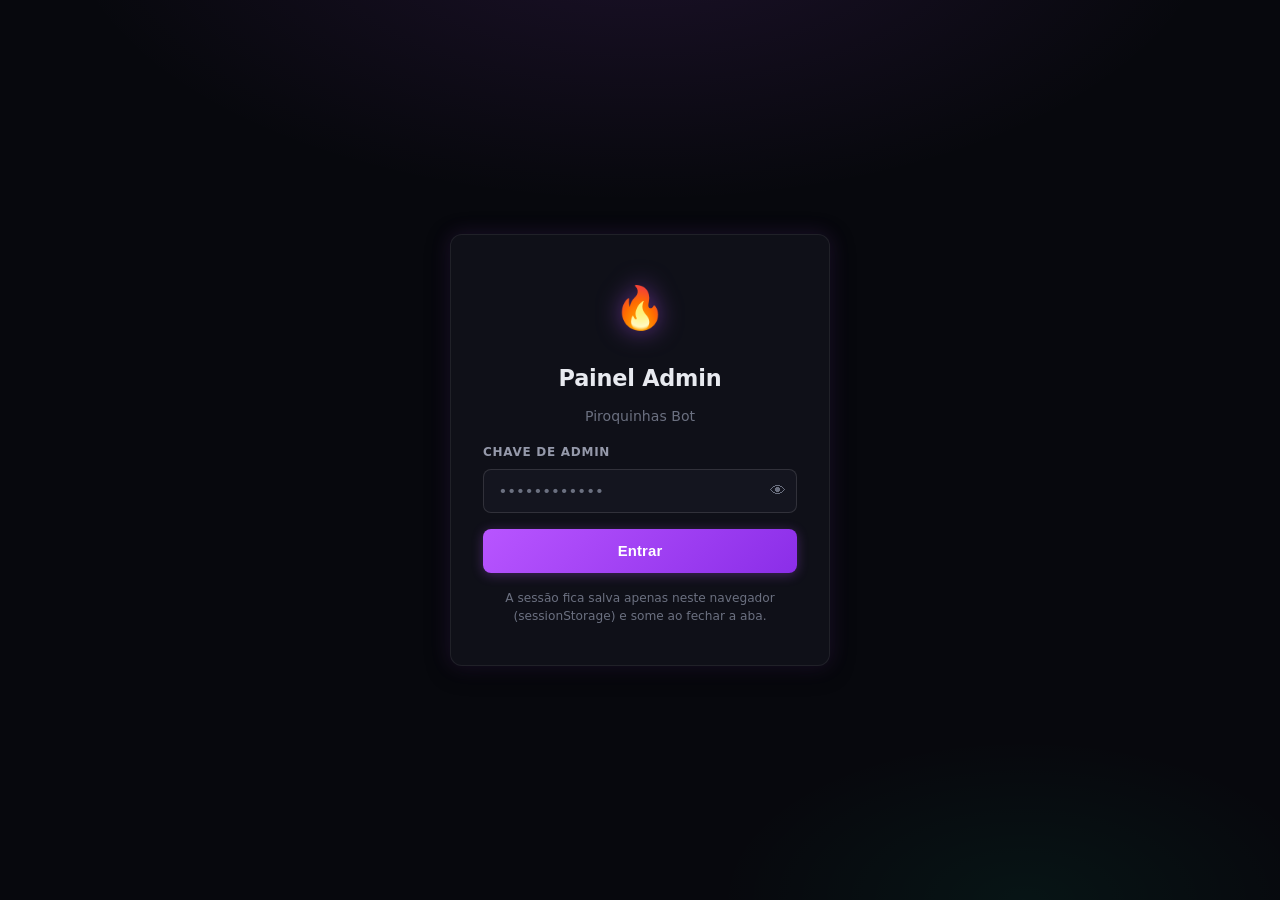
==== commit 76bd69a3: "Update admin.html" ====
--- a/admin.html
+++ b/admin.html
@@ -6,241 +6,231 @@
   <title>Admin — Piroquinhas Bot</title>
   <link rel="stylesheet" href="admin.css" />
   <style>
-    /* ── Login ── */
+    /* ======================================================================
+       EXTENSÕES — classes novas não cobertas pelo admin.css
+       ====================================================================== */
+
+    /* login */
     .field-password-wrap { position: relative; }
     .field-password-wrap input { padding-right: 2.6rem; }
-    .btn-eye { position:absolute;right:.5rem;top:50%;transform:translateY(-50%);background:none;border:none;cursor:pointer;font-size:1rem;color:var(--muted);line-height:1;padding:.2rem; }
-    .btn-eye:hover { color:var(--text); }
-    .login-hint { text-align:center;color:var(--muted);font-size:.76rem;line-height:1.5; }
-
-    /* ── Sidebar footer ── */
-    .sidebar-footer { padding:0 .75rem 1rem;display:flex;flex-direction:column;gap:.55rem; }
-    .sidebar-status { display:flex;align-items:center;gap:.4rem;font-size:.78rem;color:var(--muted2); }
-    .status-dot { width:7px;height:7px;border-radius:50%;background:var(--mint);box-shadow:0 0 6px var(--mint);flex-shrink:0; }
-    .status-dot.off { background:var(--vermelho);box-shadow:0 0 6px var(--vermelho); }
-    .sidebar-sync { font-size:.7rem;color:var(--muted);padding-left:1.1rem; }
-    .autosync-wrap { display:flex;align-items:center;gap:.45rem;font-size:.75rem;color:var(--muted2);padding:.15rem 0;cursor:pointer;user-select:none; }
-    .autosync-wrap input { accent-color:var(--roxo);cursor:pointer; }
-
-    /* ── Abas mobile ── */
-    .abas-mobile { overflow-x:auto;-webkit-overflow-scrolling:touch;scrollbar-width:none; }
-    .abas-mobile::-webkit-scrollbar { display:none; }
-    .abas-mobile .aba { white-space:nowrap;flex:0 0 auto;padding-left:.95rem;padding-right:.95rem; }
-
-    /* ── Dashboard ── */
-    .dash-grid { display:grid;grid-template-columns:repeat(auto-fit,minmax(150px,1fr));gap:.85rem;margin-bottom:1.75rem; }
-    .dash-card { background:var(--surface);border:1px solid var(--border);border-radius:var(--radius);padding:1rem 1.1rem;display:flex;flex-direction:column;gap:.3rem; }
-    .dash-card-valor { font-size:1.55rem;font-weight:700;color:var(--text);line-height:1.1; }
-    .dash-card-label { font-size:.74rem;color:var(--muted);text-transform:uppercase;letter-spacing:.04em; }
-    .dash-card.accent .dash-card-valor { color:var(--roxo); }
-    .dash-card.mint   .dash-card-valor { color:var(--mint); }
-    .dash-card.warn   .dash-card-valor { color:var(--amarelo); }
-    .dash-card.danger .dash-card-valor { color:var(--vermelho); }
-    .dash-sub-titulo { font-size:.92rem;font-weight:600;color:var(--text);margin:.5rem 0 .75rem; }
-    .dash-top-grupo { display:flex;align-items:center;gap:.75rem;padding:.65rem .9rem;background:var(--surface);border:1px solid var(--border);border-radius:var(--radius-sm);margin-bottom:.5rem; }
-    .dash-top-pos { width:22px;height:22px;border-radius:50%;background:var(--roxo-dim);color:var(--roxo);font-size:.74rem;font-weight:700;display:flex;align-items:center;justify-content:center;flex-shrink:0; }
-    .dash-top-nome { flex:1;font-size:.88rem;color:var(--text);overflow:hidden;text-overflow:ellipsis;white-space:nowrap; }
-    .dash-top-xp { font-size:.78rem;color:var(--muted);white-space:nowrap; }
-    .dash-vazio { color:var(--muted);font-size:.88rem; }
-
-    /* ── Grupos toolbar ── */
-    .grupos-toolbar { display:flex;flex-wrap:wrap;gap:.6rem;align-items:center;margin-bottom:1rem; }
-    .grupos-toolbar .busca-input { flex:1;min-width:180px;margin-bottom:0; }
-    .sort-select { background:var(--surface);border:1px solid var(--border);border-radius:var(--radius-sm);color:var(--text);padding:.55rem .75rem;font-size:.85rem;cursor:pointer;outline:none; }
-    .sort-select:focus { border-color:var(--roxo); }
-
-    /* ── Bulk bar ── */
-    .bulk-bar { display:flex;flex-wrap:wrap;gap:.5rem;margin-bottom:1.25rem;padding:.75rem .9rem;background:var(--surface);border:1px dashed var(--border2);border-radius:var(--radius);align-items:center; }
-    .bulk-bar-label { font-size:.78rem;color:var(--muted);margin-right:.25rem; }
-    .bulk-btn { background:var(--surface2);border:1px solid var(--border2);color:var(--text);border-radius:var(--radius-sm);padding:.4rem .75rem;font-size:.78rem;cursor:pointer;transition:border-color .2s,color .2s; }
-    .bulk-btn:hover { border-color:var(--roxo);color:var(--roxo); }
-    .bulk-btn:disabled { opacity:.5;cursor:not-allowed; }
-
-    /* ── Grupo card ── */
-    .grupo-card { cursor:default; }
-    .grupo-card-body { width:100%; }
-    .grupo-nome-linha { display:flex;align-items:center;gap:.45rem; }
-    .btn-renomear { background:transparent;border:1px solid var(--border);color:var(--muted);width:24px;height:24px;border-radius:6px;cursor:pointer;font-size:.78rem;display:flex;align-items:center;justify-content:center;flex-shrink:0;transition:border-color .2s,color .2s; }
-    .btn-renomear:hover { border-color:var(--roxo);color:var(--roxo); }
-    .grupo-meta { font-size:.74rem;color:var(--muted2); }
-    .hint-icon { display:inline-flex;align-items:center;justify-content:center;width:18px;height:18px;border:1px solid var(--border2);border-radius:5px;font-size:.7rem;margin:0 .15rem;vertical-align:middle; }
-    .secao-hint { font-size:.82rem;color:var(--muted);margin:-0.75rem 0 1.1rem;line-height:1.5; }
-    .btn-copiar-jid { background:none;border:none;color:var(--muted);cursor:pointer;font-size:.7rem;padding:0;margin-left:.45rem;text-decoration:underline; }
-    .btn-copiar-jid:hover { color:var(--roxo); }
-
-    /* ── Gold painel ── */
-    .btn-ver-gold { background:var(--amar-dim);border:1px solid rgba(255,208,96,.3);color:var(--amarelo);border-radius:var(--radius-sm);padding:.35rem .7rem;font-size:.76rem;font-weight:600;cursor:pointer;white-space:nowrap;transition:opacity .2s;margin-top:.4rem; }
-    .btn-ver-gold:hover { opacity:.8; }
-    .gold-painel { margin-top:.85rem;border-top:1px solid var(--border);padding-top:.85rem;display:flex;flex-direction:column;gap:.65rem; }
-    .gold-painel-titulo { font-size:.75rem;font-weight:600;color:var(--muted);text-transform:uppercase;letter-spacing:.05em; }
-    .gold-rank-lista { display:flex;flex-direction:column;gap:.35rem; }
-    .gold-rank-item { display:flex;align-items:center;gap:.6rem;padding:.45rem .6rem;background:var(--surface2);border:1px solid var(--border);border-radius:var(--radius-sm);font-size:.82rem; }
-    .gold-rank-pos { width:20px;text-align:center;font-size:.72rem;font-weight:700;color:var(--muted);flex-shrink:0; }
-    .gold-rank-info { flex:1;min-width:0;display:flex;flex-direction:column;gap:.1rem; }
-    .gold-rank-nome { color:var(--text);font-weight:600;overflow:hidden;text-overflow:ellipsis;white-space:nowrap; }
-    .gold-rank-sub { font-size:.68rem;color:var(--muted);font-family:'Courier New',monospace;overflow:hidden;text-overflow:ellipsis;white-space:nowrap; }
-    .gold-rank-val { color:var(--amarelo);font-weight:700;white-space:nowrap; }
-    .gold-rank-pos.p1 { color:#FFD700; }
-    .gold-rank-pos.p2 { color:#C0C0C0; }
-    .gold-rank-pos.p3 { color:#CD7F32; }
-    .gold-acoes { display:flex;flex-wrap:wrap;gap:.5rem;align-items:flex-end; }
-    .gold-acoes .field { flex:1;min-width:140px;gap:.3rem; }
-    .gold-acoes label { font-size:.72rem;color:var(--muted);text-transform:uppercase;letter-spacing:.04em; }
-    .gold-acoes input,.gold-acoes select { min-height:36px;font-size:.82rem;padding:.45rem .7rem; }
-    .btn-gold-dar   { background:var(--mint-dim);border:1px solid rgba(0,255,176,.3);color:var(--mint);border-radius:var(--radius-sm);padding:.45rem .9rem;font-size:.8rem;font-weight:600;cursor:pointer;white-space:nowrap;min-height:36px; }
-    .btn-gold-dar:hover   { opacity:.8; }
-    .btn-gold-rem   { background:var(--verm-dim);border:1px solid rgba(255,59,110,.3);color:var(--vermelho);border-radius:var(--radius-sm);padding:.45rem .9rem;font-size:.8rem;font-weight:600;cursor:pointer;white-space:nowrap;min-height:36px; }
-    .btn-gold-rem:hover   { opacity:.8; }
-    .btn-gold-reset { background:var(--surface3);border:1px solid var(--border2);color:var(--muted);border-radius:var(--radius-sm);padding:.45rem .9rem;font-size:.76rem;cursor:pointer;white-space:nowrap;min-height:36px; }
-    .btn-gold-reset:hover { border-color:var(--vermelho);color:var(--vermelho); }
-    .gold-loading { color:var(--muted);font-size:.82rem;display:flex;align-items:center;gap:.5rem; }
-
-    /* ── Modal renomear ── */
-    .modal-jid-ref { font-family:'Courier New',monospace;font-size:.74rem;color:var(--muted);background:var(--surface2);border:1px solid var(--border);border-radius:6px;padding:.4rem .6rem;margin-bottom:1rem;word-break:break-all; }
-    .modal-actions-btn-auto { width:auto; }
-
-    /* ── Mensagens ── */
-    .char-counter { align-self:flex-end;font-size:.72rem;color:var(--muted); }
-    .msgs-preview { display:flex;flex-direction:column;gap:.4rem;margin-top:.25rem;background:var(--surface);border:1px solid var(--border);border-radius:var(--radius);padding:1rem 1.1rem; }
-    .preview-titulo { font-size:.72rem;color:var(--muted);text-transform:uppercase;letter-spacing:.04em;margin-top:.5rem; }
-    .preview-titulo:first-child { margin-top:0; }
-    .preview-bolha { background:var(--surface2);border:1px solid var(--border2);border-radius:var(--radius-sm);padding:.75rem .9rem;font-size:.88rem;color:var(--text);white-space:pre-wrap; }
-
-    /* ── Warns ── */
-    .warns-toolbar { display:flex;flex-wrap:wrap;gap:.6rem;align-items:center;margin-bottom:1rem; }
-    .warns-toolbar .busca-input { flex:1;min-width:180px;margin-bottom:0; }
-    .btn-csv { background:var(--mint-dim);border:1px solid rgba(0,255,176,.3);color:var(--mint);border-radius:var(--radius-sm);padding:.55rem .9rem;font-size:.82rem;font-weight:600;cursor:pointer;white-space:nowrap; }
-    .btn-csv:hover { opacity:.85; }
-    .warn-detalhe-row td { background:var(--surface2);padding:.75rem 1rem !important; }
-    .warn-grupos-detalhe { display:flex;flex-direction:column;gap:.35rem; }
-    .warn-grupo-linha { display:flex;align-items:center;gap:.5rem;font-size:.78rem;color:var(--muted2);background:var(--surface);border:1px solid var(--border);border-radius:6px;padding:.35rem .6rem; }
-    .warn-grupo-linha .wg-nome { flex:1;overflow:hidden;text-overflow:ellipsis;white-space:nowrap; }
-    .warn-grupo-linha .wg-qtd { font-weight:700;color:var(--amarelo);min-width:1.2em;text-align:center; }
-    .btn-remover-1 { background:none;border:1px solid var(--border2);color:var(--muted);border-radius:5px;font-size:.68rem;padding:.14rem .45rem;cursor:pointer; }
-    .btn-remover-1:hover { border-color:var(--vermelho);color:var(--vermelho); }
-
-    /* ── Usuários ── */
-    .usr-busca-row { display:flex;gap:.6rem;margin-bottom:1.25rem; }
-    .usr-busca-row input { flex:1;margin-bottom:0; }
-    .usr-busca-row .btn-primary { width:auto;min-width:90px;padding:.65rem 1rem; }
-    .usr-card { background:var(--surface);border:1px solid var(--border);border-radius:var(--radius);padding:1.1rem 1.25rem;display:flex;flex-direction:column;gap:1rem; }
-    .usr-header { display:flex;align-items:flex-start;gap:1rem;flex-wrap:wrap; }
-    .usr-avatar { width:44px;height:44px;border-radius:50%;background:var(--roxo-dim);color:var(--roxo);font-size:1.3rem;display:flex;align-items:center;justify-content:center;flex-shrink:0;border:2px solid rgba(184,85,255,.3); }
-    .usr-info { flex:1; }
-    .usr-nome-display { font-size:1rem;font-weight:700;color:var(--text); }
-    .usr-jid-display { font-size:.73rem;color:var(--muted);font-family:monospace;margin-top:.1rem; }
-    .usr-stats-row { display:flex;flex-wrap:wrap;gap:.5rem; }
-    .usr-stat { background:var(--surface2);border:1px solid var(--border);border-radius:var(--radius-sm);padding:.4rem .7rem;display:flex;flex-direction:column;gap:.1rem; }
-    .usr-stat-val { font-size:1rem;font-weight:700;color:var(--text); }
-    .usr-stat-val.gold { color:var(--amarelo); }
-    .usr-stat-val.xp   { color:var(--mint); }
-    .usr-stat-val.roxo { color:var(--roxo); }
-    .usr-stat-label { font-size:.68rem;color:var(--muted);text-transform:uppercase;letter-spacing:.04em; }
-    .usr-grupos-titulo { font-size:.78rem;font-weight:600;color:var(--muted);text-transform:uppercase;letter-spacing:.05em;margin-bottom:.5rem; }
-    .usr-grupo-item { display:flex;align-items:center;gap:.5rem;padding:.5rem .75rem;background:var(--surface2);border:1px solid var(--border);border-radius:var(--radius-sm);margin-bottom:.35rem;font-size:.82rem;flex-wrap:wrap; }
-    .usr-grupo-nome { flex:1;font-weight:500;color:var(--text);min-width:120px; }
-    .usr-grupo-tags { display:flex;flex-wrap:wrap;gap:.3rem; }
-    .usr-tag { background:var(--surface3);border:1px solid var(--border2);color:var(--muted2);border-radius:999px;padding:.1rem .5rem;font-size:.71rem;white-space:nowrap; }
-    .usr-tag.gold { color:var(--amarelo);border-color:rgba(255,208,96,.3);background:var(--amar-dim); }
-    .usr-tag.xp   { color:var(--mint);border-color:rgba(0,255,176,.25);background:var(--mint-dim); }
-    .usr-tag.lv   { color:var(--roxo);border-color:rgba(184,85,255,.3);background:var(--roxo-dim); }
-    .usr-acoes-titulo { font-size:.78rem;font-weight:600;color:var(--muted);text-transform:uppercase;letter-spacing:.05em;margin-bottom:.6rem; }
-    .usr-acoes-sep { height:1px;background:var(--border);margin:.5rem 0; }
-    .inv-lista { display:flex;flex-direction:column;gap:.35rem;margin-top:.35rem; }
-    .inv-item { display:flex;align-items:center;gap:.6rem;padding:.45rem .75rem;background:var(--surface2);border:1px solid var(--border);border-radius:var(--radius-sm);font-size:.82rem; }
-    .inv-item-nome { flex:1;color:var(--text);font-weight:500; }
-    .inv-item-qtd  { color:var(--muted2);font-size:.78rem;min-width:2.5em;text-align:right; }
-    .btn-inv-rem   { background:none;border:1px solid var(--border2);color:var(--muted);border-radius:5px;font-size:.72rem;padding:.14rem .5rem;cursor:pointer;white-space:nowrap; }
-    .btn-inv-rem:hover { border-color:var(--vermelho);color:var(--vermelho); }
-    .inv-vazio { color:var(--muted);font-size:.85rem;padding:.25rem 0; }
-    .usr-acoes-grid { display:flex;flex-direction:column;gap:.75rem; }
-    .usr-acao-row { display:flex;flex-wrap:wrap;gap:.5rem;align-items:flex-end;padding:.75rem;background:var(--surface2);border:1px solid var(--border);border-radius:var(--radius-sm); }
-    .usr-acao-row .field { min-width:120px;flex:1;gap:.25rem; }
-    .usr-acao-row label { font-size:.72rem; }
-    .usr-acao-row input,.usr-acao-row select { min-height:36px;font-size:.82rem;padding:.4rem .65rem; }
-    .usr-acao-title { font-size:.78rem;font-weight:600;color:var(--muted2);width:100%;margin-bottom:.15rem; }
-    .usr-transferencia { display:flex;flex-direction:column;gap:.5rem; }
-    .transfer-row { display:flex;flex-wrap:wrap;gap:.5rem;align-items:flex-end; }
-    .transfer-row .field { flex:1;min-width:120px;gap:.25rem; }
-    .transfer-row label { font-size:.72rem; }
-    .transfer-row input { min-height:36px;font-size:.82rem;padding:.4rem .65rem; }
-
-    /* ── Economia ── */
-    .eco-rank-item { display:flex;align-items:center;gap:.65rem;padding:.55rem .85rem;background:var(--surface);border:1px solid var(--border);border-radius:var(--radius-sm); }
-    .eco-rank-pos { width:24px;height:24px;border-radius:50%;background:var(--surface2);display:flex;align-items:center;justify-content:center;font-size:.72rem;font-weight:700;color:var(--muted);flex-shrink:0; }
-    .eco-rank-pos.p1 { background:rgba(255,215,0,.15);color:#FFD700;border:1px solid rgba(255,215,0,.3); }
-    .eco-rank-pos.p2 { background:rgba(192,192,192,.12);color:#C0C0C0;border:1px solid rgba(192,192,192,.25); }
-    .eco-rank-pos.p3 { background:rgba(205,127,50,.12);color:#CD7F32;border:1px solid rgba(205,127,50,.25); }
-    .eco-rank-nome { flex:1;font-size:.88rem;color:var(--text);overflow:hidden;text-overflow:ellipsis;white-space:nowrap; }
-    .eco-rank-grupo { font-size:.72rem;color:var(--muted);white-space:nowrap;overflow:hidden;text-overflow:ellipsis;max-width:120px; }
-    .eco-rank-val { font-size:.9rem;font-weight:700;white-space:nowrap; }
-    .eco-rank-val.gold { color:var(--amarelo); }
-    .eco-rank-val.xp   { color:var(--mint); }
-    .eco-rank-val.msg  { color:var(--roxo); }
-
-    /* ── Logs ── */
-    .logs-toolbar { display:flex;flex-wrap:wrap;gap:.6rem;align-items:center;margin-bottom:1rem; }
-    .logs-toolbar .busca-input { flex:1;min-width:180px;margin-bottom:0; }
-    .log-filtro-select { background:var(--surface);border:1px solid var(--border);border-radius:var(--radius-sm);color:var(--text);padding:.55rem .75rem;font-size:.82rem;cursor:pointer;outline:none; }
-    .log-filtro-select:focus { border-color:var(--roxo); }
-    .logs-lista { display:flex;flex-direction:column;gap:.35rem; }
-    .log-item { display:flex;align-items:flex-start;gap:.65rem;padding:.6rem .85rem;background:var(--surface);border:1px solid var(--border);border-radius:var(--radius-sm);font-size:.82rem;transition:border-color .15s; }
-    .log-item:hover { border-color:var(--border2); }
-    .log-item.tipo-erro { border-left:3px solid var(--vermelho); }
-    .log-item.tipo-cmd  { border-left:3px solid var(--roxo); }
-    .log-item.tipo-warn { border-left:3px solid var(--amarelo); }
-    .log-item.tipo-info { border-left:3px solid var(--mint); }
-    .log-hora { font-size:.7rem;color:var(--muted);font-family:monospace;white-space:nowrap;flex-shrink:0;padding-top:.12rem; }
-    .log-corpo { flex:1;display:flex;flex-direction:column;gap:.2rem; }
-    .log-cmd { font-weight:600;color:var(--text); }
-    .log-detalhe { color:var(--muted2);font-size:.78rem;line-height:1.4;font-family:monospace;word-break:break-all; }
-    .log-meta { display:flex;flex-wrap:wrap;gap:.35rem;margin-top:.15rem; }
-    .log-badge { background:var(--surface2);border:1px solid var(--border2);color:var(--muted);border-radius:999px;padding:.1rem .5rem;font-size:.68rem;white-space:nowrap; }
-    .log-badge.erro { color:var(--vermelho);border-color:rgba(255,59,110,.3);background:var(--verm-dim); }
-    .log-badge.cmd  { color:var(--roxo);border-color:rgba(184,85,255,.3);background:var(--roxo-dim); }
-    .log-badge.warn { color:var(--amarelo);border-color:rgba(255,208,96,.3);background:var(--amar-dim); }
-    .log-badge.info { color:var(--mint);border-color:rgba(0,255,176,.25);background:var(--mint-dim); }
-    .logs-paginacao { display:flex;align-items:center;justify-content:center;gap:.5rem;margin-top:1rem; }
-    .logs-paginacao button { background:var(--surface);border:1px solid var(--border);color:var(--muted);border-radius:var(--radius-sm);padding:.45rem .8rem;font-size:.82rem;cursor:pointer; }
-    .logs-paginacao button:hover:not(:disabled) { border-color:var(--roxo);color:var(--roxo); }
-    .logs-paginacao button:disabled { opacity:.4;cursor:not-allowed; }
-    .logs-paginacao span { font-size:.8rem;color:var(--muted); }
-    .logs-auto { display:flex;align-items:center;gap:.5rem;font-size:.78rem;color:var(--muted2); }
-    .logs-auto input { accent-color:var(--roxo); }
-
-    /* ── Broadcast ── */
-    .broadcast-card { background:var(--surface);border:1px solid var(--border);border-radius:var(--radius);padding:1.25rem 1.5rem;display:flex;flex-direction:column;gap:1rem; }
-    .broadcast-aviso { background:var(--amar-dim);border:1px solid rgba(255,208,96,.3);border-radius:var(--radius-sm);padding:.75rem 1rem;font-size:.85rem;color:var(--amarelo);line-height:1.5; }
-
-    /* ── Relacionamentos ── */
-    .rel-card { display:flex;align-items:center;gap:.75rem;padding:.75rem 1rem;background:var(--surface);border:1px solid var(--border);border-radius:var(--radius-sm);flex-wrap:wrap; }
-    .rel-info { flex:1;display:flex;flex-direction:column;gap:.2rem; }
-    .rel-tipo { font-size:.72rem;color:var(--muted);text-transform:uppercase;letter-spacing:.04em; }
-    .rel-nomes { font-size:.92rem;font-weight:600;color:var(--text); }
-    .rel-meta { font-size:.75rem;color:var(--muted2); }
-
-    /* ── Pets ── */
-    .pet-card { display:flex;align-items:center;gap:.75rem;padding:.75rem 1rem;background:var(--surface);border:1px solid var(--border);border-radius:var(--radius-sm);flex-wrap:wrap; }
-    .pet-info { flex:1;display:flex;flex-direction:column;gap:.25rem; }
-    .pet-nome { font-size:.92rem;font-weight:600;color:var(--text); }
-    .pet-dono { font-size:.75rem;color:var(--muted2); }
-    .pet-stats { display:flex;align-items:center;gap:.4rem;flex-wrap:wrap; }
-    .pet-hp-bar { width:80px;height:6px;background:var(--surface3);border-radius:999px;overflow:hidden;flex-shrink:0; }
-    .pet-acoes { display:flex;gap:.4rem;flex-wrap:wrap; }
-
-    @media (max-width:768px) {
-      .dash-grid { grid-template-columns:repeat(2,1fr); }
-      .grupos-toolbar,.warns-toolbar,.logs-toolbar { flex-direction:column;align-items:stretch; }
-      .bulk-bar { gap:.4rem; }
-      .usr-busca-row { flex-direction:column; }
-      .usr-busca-row .btn-primary { width:100%; }
-      .gold-acoes { flex-direction:column;align-items:stretch; }
+    .btn-eye {
+      position: absolute; right: 0.5rem; top: 50%; transform: translateY(-50%);
+      background: none; border: none; cursor: pointer; font-size: 1rem;
+      color: var(--muted); line-height: 1; padding: 0.2rem;
+    }
+    .btn-eye:hover { color: var(--text); }
+    .login-hint { text-align: center; color: var(--muted); font-size: 0.76rem; line-height: 1.5; }
+
+    /* sidebar extras */
+    .sidebar-footer { padding: 0 0.75rem 1rem; display: flex; flex-direction: column; gap: 0.55rem; }
+    .sidebar-status { display: flex; align-items: center; gap: 0.4rem; font-size: 0.78rem; color: var(--muted2); }
+    .status-dot { width: 7px; height: 7px; border-radius: 50%; background: var(--mint); box-shadow: 0 0 6px var(--mint); flex-shrink: 0; }
+    .status-dot.off { background: var(--vermelho); box-shadow: 0 0 6px var(--vermelho); }
+    .sidebar-sync { font-size: 0.7rem; color: var(--muted); padding-left: 1.1rem; }
+    .autosync-wrap { display: flex; align-items: center; gap: 0.45rem; font-size: 0.75rem; color: var(--muted2); padding: 0.15rem 0; cursor: pointer; user-select: none; }
+    .autosync-wrap input { accent-color: var(--roxo); cursor: pointer; }
+
+    /* abas mobile com muitos itens */
+    .abas-mobile { overflow-x: auto; -webkit-overflow-scrolling: touch; scrollbar-width: none; }
+    .abas-mobile::-webkit-scrollbar { display: none; }
+    .abas-mobile .aba { white-space: nowrap; flex: 0 0 auto; padding-left: 0.95rem; padding-right: 0.95rem; }
+
+    /* dashboard */
+    .dash-grid { display: grid; grid-template-columns: repeat(auto-fit, minmax(150px, 1fr)); gap: 0.85rem; margin-bottom: 1.75rem; }
+    .dash-card { background: var(--surface); border: 1px solid var(--border); border-radius: var(--radius); padding: 1rem 1.1rem; display: flex; flex-direction: column; gap: 0.3rem; }
+    .dash-card-valor { font-size: 1.55rem; font-weight: 700; color: var(--text); line-height: 1.1; }
+    .dash-card-label { font-size: 0.74rem; color: var(--muted); text-transform: uppercase; letter-spacing: 0.04em; }
+    .dash-card.accent .dash-card-valor { color: var(--roxo); }
+    .dash-card.mint   .dash-card-valor { color: var(--mint); }
+    .dash-card.warn   .dash-card-valor { color: var(--amarelo); }
+    .dash-card.danger .dash-card-valor { color: var(--vermelho); }
+    .dash-sub-titulo { font-size: 0.92rem; font-weight: 600; color: var(--text); margin: 0.5rem 0 0.75rem; }
+    .dash-top-grupo { display: flex; align-items: center; gap: 0.75rem; padding: 0.65rem 0.9rem; background: var(--surface); border: 1px solid var(--border); border-radius: var(--radius-sm); margin-bottom: 0.5rem; }
+    .dash-top-pos { width: 22px; height: 22px; border-radius: 50%; background: var(--roxo-dim); color: var(--roxo); font-size: 0.74rem; font-weight: 700; display: flex; align-items: center; justify-content: center; flex-shrink: 0; }
+    .dash-top-nome { flex: 1; font-size: 0.88rem; color: var(--text); overflow: hidden; text-overflow: ellipsis; white-space: nowrap; }
+    .dash-top-xp { font-size: 0.78rem; color: var(--muted); white-space: nowrap; }
+    .dash-vazio { color: var(--muted); font-size: 0.88rem; }
+
+    /* toolbar grupos */
+    .grupos-toolbar { display: flex; flex-wrap: wrap; gap: 0.6rem; align-items: center; margin-bottom: 1rem; }
+    .grupos-toolbar .busca-input { flex: 1; min-width: 180px; margin-bottom: 0; }
+    .sort-select { background: var(--surface); border: 1px solid var(--border); border-radius: var(--radius-sm); color: var(--text); padding: 0.55rem 0.75rem; font-size: 0.85rem; cursor: pointer; outline: none; }
+    .sort-select:focus { border-color: var(--roxo); }
+
+    /* ações em massa */
+    .bulk-bar { display: flex; flex-wrap: wrap; gap: 0.5rem; margin-bottom: 1.25rem; padding: 0.75rem 0.9rem; background: var(--surface); border: 1px dashed var(--border2); border-radius: var(--radius); align-items: center; }
+    .bulk-bar-label { font-size: 0.78rem; color: var(--muted); margin-right: 0.25rem; }
+    .bulk-btn { background: var(--surface2); border: 1px solid var(--border2); color: var(--text); border-radius: var(--radius-sm); padding: 0.4rem 0.75rem; font-size: 0.78rem; cursor: pointer; transition: border-color .2s, color .2s; }
+    .bulk-btn:hover { border-color: var(--roxo); color: var(--roxo); }
+    .bulk-btn:disabled { opacity: .5; cursor: not-allowed; }
+
+    /* grupo-card extras */
+    .grupo-nome-linha { display: flex; align-items: center; gap: 0.45rem; }
+    .btn-renomear { background: transparent; border: 1px solid var(--border); color: var(--muted); width: 24px; height: 24px; border-radius: 6px; cursor: pointer; font-size: 0.78rem; display: flex; align-items: center; justify-content: center; flex-shrink: 0; transition: border-color .2s, color .2s; }
+    .btn-renomear:hover { border-color: var(--roxo); color: var(--roxo); }
+    .grupo-meta { font-size: 0.74rem; color: var(--muted2); }
+    .hint-icon { display: inline-flex; align-items: center; justify-content: center; width: 18px; height: 18px; border: 1px solid var(--border2); border-radius: 5px; font-size: 0.7rem; margin: 0 0.15rem; vertical-align: middle; }
+    .secao-hint { font-size: 0.82rem; color: var(--muted); margin: -0.75rem 0 1.1rem; line-height: 1.5; }
+    .btn-copiar-jid { background: none; border: none; color: var(--muted); cursor: pointer; font-size: 0.7rem; padding: 0; margin-left: 0.45rem; text-decoration: underline; }
+    .btn-copiar-jid:hover { color: var(--roxo); }
+
+    /* grupo expandido — ranking gold + ações */
+    .grupo-card { cursor: default; }
+    .grupo-card-body { width: 100%; }
+    .btn-ver-gold { background: var(--amar-dim); border: 1px solid rgba(255,208,96,.3); color: var(--amarelo); border-radius: var(--radius-sm); padding: 0.35rem 0.7rem; font-size: 0.76rem; font-weight: 600; cursor: pointer; white-space: nowrap; transition: opacity .2s; margin-top: 0.4rem; }
+    .btn-ver-gold:hover { opacity: .8; }
+    .gold-painel { margin-top: 0.85rem; border-top: 1px solid var(--border); padding-top: 0.85rem; display: flex; flex-direction: column; gap: 0.65rem; }
+    .gold-painel-titulo { font-size: 0.75rem; font-weight: 600; color: var(--muted); text-transform: uppercase; letter-spacing: 0.05em; }
+    .gold-rank-lista { display: flex; flex-direction: column; gap: 0.35rem; }
+    .gold-rank-item { display: flex; align-items: center; gap: 0.6rem; padding: 0.45rem 0.6rem; background: var(--surface2); border: 1px solid var(--border); border-radius: var(--radius-sm); font-size: 0.82rem; }
+    .gold-rank-pos { width: 20px; text-align: center; font-size: 0.72rem; font-weight: 700; color: var(--muted); flex-shrink: 0; }
+    .gold-rank-info { flex: 1; min-width: 0; display: flex; flex-direction: column; gap: 0.1rem; }
+    .gold-rank-nome { color: var(--text); font-weight: 600; overflow: hidden; text-overflow: ellipsis; white-space: nowrap; }
+    .gold-rank-sub { font-size: 0.68rem; color: var(--muted); font-family: 'Courier New', monospace; overflow: hidden; text-overflow: ellipsis; white-space: nowrap; }
+    .gold-rank-val { color: var(--amarelo); font-weight: 700; white-space: nowrap; }
+    .gold-rank-pos.p1 { color: #FFD700; }
+    .gold-rank-pos.p2 { color: #C0C0C0; }
+    .gold-rank-pos.p3 { color: #CD7F32; }
+    .gold-acoes { display: flex; flex-wrap: wrap; gap: 0.5rem; align-items: flex-end; }
+    .gold-acoes .field { flex: 1; min-width: 140px; gap: 0.3rem; }
+    .gold-acoes label { font-size: 0.72rem; color: var(--muted); text-transform: uppercase; letter-spacing: 0.04em; }
+    .gold-acoes input, .gold-acoes select { min-height: 36px; font-size: 0.82rem; padding: 0.45rem 0.7rem; }
+    .btn-gold-dar { background: var(--mint-dim); border: 1px solid rgba(0,255,176,.3); color: var(--mint); border-radius: var(--radius-sm); padding: 0.45rem 0.9rem; font-size: 0.8rem; font-weight: 600; cursor: pointer; white-space: nowrap; min-height: 36px; }
+    .btn-gold-dar:hover { opacity: .8; }
+    .btn-gold-rem { background: var(--verm-dim); border: 1px solid rgba(255,59,110,.3); color: var(--vermelho); border-radius: var(--radius-sm); padding: 0.45rem 0.9rem; font-size: 0.8rem; font-weight: 600; cursor: pointer; white-space: nowrap; min-height: 36px; }
+    .btn-gold-rem:hover { opacity: .8; }
+    .btn-gold-reset { background: var(--surface3); border: 1px solid var(--border2); color: var(--muted); border-radius: var(--radius-sm); padding: 0.45rem 0.9rem; font-size: 0.76rem; cursor: pointer; white-space: nowrap; min-height: 36px; }
+    .btn-gold-reset:hover { border-color: var(--vermelho); color: var(--vermelho); }
+    .gold-loading { color: var(--muted); font-size: 0.82rem; display: flex; align-items: center; gap: 0.5rem; }
+
+    /* modal renomear */
+    .modal-jid-ref { font-family: 'Courier New', monospace; font-size: 0.74rem; color: var(--muted); background: var(--surface2); border: 1px solid var(--border); border-radius: 6px; padding: 0.4rem 0.6rem; margin-bottom: 1rem; word-break: break-all; }
+    .modal-actions-btn-auto { width: auto; }
+
+    /* mensagens — contador e preview */
+    .char-counter { align-self: flex-end; font-size: 0.72rem; color: var(--muted); }
+    .msgs-preview { display: flex; flex-direction: column; gap: 0.4rem; margin-top: 0.25rem; background: var(--surface); border: 1px solid var(--border); border-radius: var(--radius); padding: 1rem 1.1rem; }
+    .preview-titulo { font-size: 0.72rem; color: var(--muted); text-transform: uppercase; letter-spacing: 0.04em; margin-top: 0.5rem; }
+    .preview-titulo:first-child { margin-top: 0; }
+    .preview-bolha { background: var(--surface2); border: 1px solid var(--border2); border-radius: var(--radius-sm); padding: 0.75rem 0.9rem; font-size: 0.88rem; color: var(--text); white-space: pre-wrap; }
+
+    /* warns — toolbar / csv / detalhe por grupo */
+    .warns-toolbar { display: flex; flex-wrap: wrap; gap: 0.6rem; align-items: center; margin-bottom: 1rem; }
+    .warns-toolbar .busca-input { flex: 1; min-width: 180px; margin-bottom: 0; }
+    .btn-csv { background: var(--mint-dim); border: 1px solid rgba(0,255,176,0.3); color: var(--mint); border-radius: var(--radius-sm); padding: 0.55rem 0.9rem; font-size: 0.82rem; font-weight: 600; cursor: pointer; white-space: nowrap; }
+    .btn-csv:hover { opacity: .85; }
+    .warn-detalhe-row td { background: var(--surface2); padding: 0.75rem 1rem !important; }
+    .warn-grupos-detalhe { display: flex; flex-direction: column; gap: 0.35rem; }
+    .warn-grupo-linha { display: flex; align-items: center; gap: 0.5rem; font-size: 0.78rem; color: var(--muted2); background: var(--surface); border: 1px solid var(--border); border-radius: 6px; padding: 0.35rem 0.6rem; }
+    .warn-grupo-linha .wg-nome { flex: 1; overflow: hidden; text-overflow: ellipsis; white-space: nowrap; }
+    .warn-grupo-linha .wg-qtd { font-weight: 700; color: var(--amarelo); min-width: 1.2em; text-align: center; }
+    .btn-remover-1 { background: none; border: 1px solid var(--border2); color: var(--muted); border-radius: 5px; font-size: 0.68rem; padding: 0.14rem 0.45rem; cursor: pointer; }
+    .btn-remover-1:hover { border-color: var(--vermelho); color: var(--vermelho); }
+
+    /* ===== ABA USUÁRIOS ===== */
+    .usr-busca-row { display: flex; gap: 0.6rem; margin-bottom: 1.25rem; }
+    .usr-busca-row input { flex: 1; margin-bottom: 0; }
+    .usr-busca-row .btn-primary { width: auto; min-width: 90px; padding: 0.65rem 1rem; }
+    .usr-card { background: var(--surface); border: 1px solid var(--border); border-radius: var(--radius); padding: 1.1rem 1.25rem; display: flex; flex-direction: column; gap: 1rem; }
+    .usr-header { display: flex; align-items: flex-start; gap: 1rem; flex-wrap: wrap; }
+    .usr-avatar { width: 44px; height: 44px; border-radius: 50%; background: var(--roxo-dim); color: var(--roxo); font-size: 1.3rem; display: flex; align-items: center; justify-content: center; flex-shrink: 0; border: 2px solid rgba(184,85,255,.3); }
+    .usr-info { flex: 1; }
+    .usr-nome-display { font-size: 1rem; font-weight: 700; color: var(--text); }
+    .usr-jid-display { font-size: 0.73rem; color: var(--muted); font-family: monospace; margin-top: 0.1rem; }
+    .usr-stats-row { display: flex; flex-wrap: wrap; gap: 0.5rem; }
+    .usr-stat { background: var(--surface2); border: 1px solid var(--border); border-radius: var(--radius-sm); padding: 0.4rem 0.7rem; display: flex; flex-direction: column; gap: 0.1rem; }
+    .usr-stat-val { font-size: 1rem; font-weight: 700; color: var(--text); }
+    .usr-stat-val.gold { color: var(--amarelo); }
+    .usr-stat-val.xp   { color: var(--mint); }
+    .usr-stat-val.roxo { color: var(--roxo); }
+    .usr-stat-label { font-size: 0.68rem; color: var(--muted); text-transform: uppercase; letter-spacing: 0.04em; }
+    .usr-grupos-titulo { font-size: 0.78rem; font-weight: 600; color: var(--muted); text-transform: uppercase; letter-spacing: 0.05em; margin-bottom: 0.5rem; }
+    .usr-grupo-item { display: flex; align-items: center; gap: 0.5rem; padding: 0.5rem 0.75rem; background: var(--surface2); border: 1px solid var(--border); border-radius: var(--radius-sm); margin-bottom: 0.35rem; font-size: 0.82rem; flex-wrap: wrap; }
+    .usr-grupo-nome { flex: 1; font-weight: 500; color: var(--text); min-width: 120px; }
+    .usr-grupo-tags { display: flex; flex-wrap: wrap; gap: 0.3rem; }
+    .usr-tag { background: var(--surface3); border: 1px solid var(--border2); color: var(--muted2); border-radius: 999px; padding: 0.1rem 0.5rem; font-size: 0.71rem; white-space: nowrap; }
+    .usr-tag.gold { color: var(--amarelo); border-color: rgba(255,208,96,.3); background: var(--amar-dim); }
+    .usr-tag.xp   { color: var(--mint);   border-color: rgba(0,255,176,.25); background: var(--mint-dim); }
+    .usr-tag.lv   { color: var(--roxo);   border-color: rgba(184,85,255,.3); background: var(--roxo-dim); }
+    .usr-acoes-titulo { font-size: 0.78rem; font-weight: 600; color: var(--muted); text-transform: uppercase; letter-spacing: 0.05em; margin-bottom: 0.6rem; }
+
+    /* ===== LEVEL / XP / INVENTÁRIO ===== */
+    .usr-acoes-sep { height: 1px; background: var(--border); margin: 0.5rem 0; }
+    .inv-lista { display: flex; flex-direction: column; gap: 0.35rem; margin-top: 0.35rem; }
+    .inv-item { display: flex; align-items: center; gap: 0.6rem; padding: 0.45rem 0.75rem; background: var(--surface2); border: 1px solid var(--border); border-radius: var(--radius-sm); font-size: 0.82rem; }
+    .inv-item-nome { flex: 1; color: var(--text); font-weight: 500; }
+    .inv-item-qtd  { color: var(--muted2); font-size: 0.78rem; min-width: 2.5em; text-align: right; }
+    .btn-inv-rem   { background: none; border: 1px solid var(--border2); color: var(--muted); border-radius: 5px; font-size: 0.72rem; padding: 0.14rem 0.5rem; cursor: pointer; white-space: nowrap; }
+    .btn-inv-rem:hover { border-color: var(--vermelho); color: var(--vermelho); }
+    .inv-vazio { color: var(--muted); font-size: 0.85rem; padding: 0.25rem 0; }
+    .usr-acoes-grid { display: flex; flex-direction: column; gap: 0.75rem; }
+    .usr-acao-row { display: flex; flex-wrap: wrap; gap: 0.5rem; align-items: flex-end; padding: 0.75rem; background: var(--surface2); border: 1px solid var(--border); border-radius: var(--radius-sm); }
+    .usr-acao-row .field { min-width: 120px; flex: 1; gap: 0.25rem; }
+    .usr-acao-row label { font-size: 0.72rem; }
+    .usr-acao-row input, .usr-acao-row select { min-height: 36px; font-size: 0.82rem; padding: 0.4rem 0.65rem; }
+    .usr-acao-title { font-size: 0.78rem; font-weight: 600; color: var(--muted2); width: 100%; margin-bottom: 0.15rem; }
+    .usr-transferencia { display: flex; flex-direction: column; gap: 0.5rem; }
+    .transfer-row { display: flex; flex-wrap: wrap; gap: 0.5rem; align-items: flex-end; }
+    .transfer-row .field { flex: 1; min-width: 120px; gap: 0.25rem; }
+    .transfer-row label { font-size: 0.72rem; }
+    .transfer-row input { min-height: 36px; font-size: 0.82rem; padding: 0.4rem 0.65rem; }
+
+    /* ===== ABA ECONOMIA ===== */
+    .eco-rank-item { display: flex; align-items: center; gap: 0.65rem; padding: 0.55rem 0.85rem; background: var(--surface); border: 1px solid var(--border); border-radius: var(--radius-sm); }
+    .eco-rank-pos { width: 24px; height: 24px; border-radius: 50%; background: var(--surface2); display: flex; align-items: center; justify-content: center; font-size: 0.72rem; font-weight: 700; color: var(--muted); flex-shrink: 0; }
+    .eco-rank-pos.p1 { background: rgba(255,215,0,.15); color: #FFD700; border: 1px solid rgba(255,215,0,.3); }
+    .eco-rank-pos.p2 { background: rgba(192,192,192,.12); color: #C0C0C0; border: 1px solid rgba(192,192,192,.25); }
+    .eco-rank-pos.p3 { background: rgba(205,127,50,.12); color: #CD7F32; border: 1px solid rgba(205,127,50,.25); }
+    .eco-rank-nome { flex: 1; font-size: 0.88rem; color: var(--text); overflow: hidden; text-overflow: ellipsis; white-space: nowrap; }
+    .eco-rank-grupo { font-size: 0.72rem; color: var(--muted); white-space: nowrap; overflow: hidden; text-overflow: ellipsis; max-width: 120px; }
+    .eco-rank-val { font-size: 0.9rem; font-weight: 700; white-space: nowrap; }
+    .eco-rank-val.gold { color: var(--amarelo); }
+    .eco-rank-val.xp   { color: var(--mint); }
+    .eco-rank-val.msg  { color: var(--roxo); }
+
+    /* ===== ABA LOGS ===== */
+    .logs-toolbar { display: flex; flex-wrap: wrap; gap: 0.6rem; align-items: center; margin-bottom: 1rem; }
+    .logs-toolbar .busca-input { flex: 1; min-width: 180px; margin-bottom: 0; }
+    .log-filtro-select { background: var(--surface); border: 1px solid var(--border); border-radius: var(--radius-sm); color: var(--text); padding: 0.55rem 0.75rem; font-size: 0.82rem; cursor: pointer; outline: none; }
+    .log-filtro-select:focus { border-color: var(--roxo); }
+    .logs-lista { display: flex; flex-direction: column; gap: 0.35rem; }
+    .log-item { display: flex; align-items: flex-start; gap: 0.65rem; padding: 0.6rem 0.85rem; background: var(--surface); border: 1px solid var(--border); border-radius: var(--radius-sm); font-size: 0.82rem; transition: border-color .15s; }
+    .log-item:hover { border-color: var(--border2); }
+    .log-item.tipo-erro { border-left: 3px solid var(--vermelho); }
+    .log-item.tipo-cmd  { border-left: 3px solid var(--roxo); }
+    .log-item.tipo-warn { border-left: 3px solid var(--amarelo); }
+    .log-item.tipo-info { border-left: 3px solid var(--mint); }
+    .log-hora { font-size: 0.7rem; color: var(--muted); font-family: monospace; white-space: nowrap; flex-shrink: 0; padding-top: 0.12rem; }
+    .log-corpo { flex: 1; display: flex; flex-direction: column; gap: 0.2rem; }
+    .log-cmd { font-weight: 600; color: var(--text); }
+    .log-detalhe { color: var(--muted2); font-size: 0.78rem; line-height: 1.4; font-family: monospace; word-break: break-all; }
+    .log-meta { display: flex; flex-wrap: wrap; gap: 0.35rem; margin-top: 0.15rem; }
+    .log-badge { background: var(--surface2); border: 1px solid var(--border2); color: var(--muted); border-radius: 999px; padding: 0.1rem 0.5rem; font-size: 0.68rem; white-space: nowrap; }
+    .log-badge.erro { color: var(--vermelho); border-color: rgba(255,59,110,.3); background: var(--verm-dim); }
+    .log-badge.cmd  { color: var(--roxo);    border-color: rgba(184,85,255,.3); background: var(--roxo-dim); }
+    .log-badge.warn { color: var(--amarelo); border-color: rgba(255,208,96,.3); background: var(--amar-dim); }
+    .log-badge.info { color: var(--mint);    border-color: rgba(0,255,176,.25);  background: var(--mint-dim); }
+    .logs-paginacao { display: flex; align-items: center; justify-content: center; gap: 0.5rem; margin-top: 1rem; }
+    .logs-paginacao button { background: var(--surface); border: 1px solid var(--border); color: var(--muted); border-radius: var(--radius-sm); padding: 0.45rem 0.8rem; font-size: 0.82rem; cursor: pointer; }
+    .logs-paginacao button:hover:not(:disabled) { border-color: var(--roxo); color: var(--roxo); }
+    .logs-paginacao button:disabled { opacity: .4; cursor: not-allowed; }
+    .logs-paginacao span { font-size: 0.8rem; color: var(--muted); }
+    .logs-auto { display: flex; align-items: center; gap: 0.5rem; font-size: 0.78rem; color: var(--muted2); }
+    .logs-auto input { accent-color: var(--roxo); }
+
+    @media (max-width: 768px) {
+      .dash-grid { grid-template-columns: repeat(2, 1fr); }
+      .grupos-toolbar, .warns-toolbar, .logs-toolbar { flex-direction: column; align-items: stretch; }
+      .bulk-bar { gap: 0.4rem; }
+      .usr-busca-row { flex-direction: column; }
+      .usr-busca-row .btn-primary { width: 100%; }
+      .gold-acoes { flex-direction: column; align-items: stretch; }
     }
   </style>
 </head>
 <body>
 
-  <!-- ===== LOGIN ===== -->
+  <!-- ===== TELA DE LOGIN ===== -->
   <div id="tela-login">
     <div class="login-card">
       <div class="login-logo">🔥</div>
@@ -250,7 +240,7 @@
         <label for="admin-key">Chave de Admin</label>
         <div class="field-password-wrap">
           <input type="password" id="admin-key" placeholder="••••••••••••" autocomplete="current-password" />
-          <button type="button" class="btn-eye" id="btn-toggle-senha" aria-label="Mostrar ou ocultar senha">👁</button>
+          <button type="button" class="btn-eye" id="btn-toggle-senha" title="Mostrar/ocultar senha" aria-label="Mostrar ou ocultar senha">👁</button>
         </div>
       </div>
       <p id="login-erro" class="login-erro hidden">Chave inválida. Tente novamente.</p>
@@ -262,40 +252,48 @@
   <!-- ===== PAINEL ===== -->
   <div id="painel" class="hidden">
 
+    <!-- SIDEBAR -->
     <aside class="sidebar" id="sidebar">
       <div class="sidebar-header">
         <span class="sidebar-logo">🔥 Admin</span>
         <button class="sidebar-close" id="btn-fechar-sidebar" aria-label="Fechar menu">✕</button>
       </div>
       <nav class="sidebar-nav">
-        <a href="#dashboard"      class="nav-item active" data-aba="dashboard">     <span class="nav-icon">📊</span> Dashboard</a>
-        <a href="#grupos"         class="nav-item" data-aba="grupos">               <span class="nav-icon">👥</span> Grupos</a>
-        <a href="#mensagens"      class="nav-item" data-aba="mensagens">            <span class="nav-icon">✉️</span> Mensagens</a>
-        <a href="#warns"          class="nav-item" data-aba="warns">                <span class="nav-icon">⚠️</span> Warns / Bans</a>
-        <a href="#usuarios"       class="nav-item" data-aba="usuarios">             <span class="nav-icon">👤</span> Usuários</a>
-        <a href="#economia"       class="nav-item" data-aba="economia">             <span class="nav-icon">💰</span> Economia</a>
-        <a href="#relacionamentos" class="nav-item" data-aba="relacionamentos">     <span class="nav-icon">❤️</span> Relacionamentos</a>
-        <a href="#pets"           class="nav-item" data-aba="pets">                 <span class="nav-icon">🐾</span> Pets</a>
-        <a href="#broadcast"      class="nav-item" data-aba="broadcast">            <span class="nav-icon">📢</span> Broadcast</a>
+        <a href="#dashboard" class="nav-item active" data-aba="dashboard"><span class="nav-icon">📊</span> Dashboard</a>
+        <a href="#grupos"    class="nav-item" data-aba="grupos">   <span class="nav-icon">👥</span> Grupos</a>
+        <a href="#mensagens" class="nav-item" data-aba="mensagens"><span class="nav-icon">✉️</span> Mensagens</a>
+        <a href="#warns"     class="nav-item" data-aba="warns">    <span class="nav-icon">⚠️</span> Warns / Bans</a>
+        <a href="#usuarios"  class="nav-item" data-aba="usuarios"> <span class="nav-icon">👤</span> Usuários</a>
+        <a href="#economia"  class="nav-item" data-aba="economia"> <span class="nav-icon">💰</span> Economia</a>
         <a href="#logs"           class="nav-item" data-aba="logs">                 <span class="nav-icon">📋</span> Logs</a>
+        <a href="#contas"         class="nav-item" data-aba="contas">               <span class="nav-icon">🔐</span> Contas</a>
       </nav>
       <div class="sidebar-footer">
-        <span class="sidebar-status" id="sidebar-status"><span class="status-dot"></span> Conectado</span>
+        <span class="sidebar-status" id="sidebar-status">
+          <span class="status-dot"></span> Conectado
+        </span>
         <span class="sidebar-sync" id="sidebar-sync">Carregando dados...</span>
-        <label class="autosync-wrap"><input type="checkbox" id="chk-autosync" /> Auto-atualizar a cada 60s</label>
+        <label class="autosync-wrap">
+          <input type="checkbox" id="chk-autosync" /> Auto-atualizar a cada 60s
+        </label>
         <button id="btn-logout" class="btn-logout">Sair</button>
       </div>
     </aside>
 
+    <!-- OVERLAY MOBILE -->
     <div class="sidebar-overlay hidden" id="sidebar-overlay"></div>
 
+    <!-- CONTEÚDO -->
     <div class="conteudo">
+
+      <!-- TOPBAR -->
       <header class="topbar">
         <button class="btn-menu" id="btn-abrir-sidebar" aria-label="Abrir menu">☰</button>
         <span class="topbar-titulo" id="topbar-titulo">Dashboard</span>
         <span class="topbar-badge">Admin</span>
       </header>
 
+      <!-- ABAS MOBILE -->
       <div class="abas-mobile">
         <button class="aba active" data-aba="dashboard">📊 Painel</button>
         <button class="aba" data-aba="grupos">👥 Grupos</button>
@@ -303,40 +301,63 @@
         <button class="aba" data-aba="warns">⚠️ Warns</button>
         <button class="aba" data-aba="usuarios">👤 Users</button>
         <button class="aba" data-aba="economia">💰 Eco</button>
-        <button class="aba" data-aba="relacionamentos">❤️ Casais</button>
-        <button class="aba" data-aba="pets">🐾 Pets</button>
-        <button class="aba" data-aba="broadcast">📢 Broadcast</button>
         <button class="aba" data-aba="logs">📋 Logs</button>
+        <button class="aba" data-aba="contas">🔐 Contas</button>
       </div>
 
-      <!-- ── DASHBOARD ── -->
+      <!-- ===== ABA: DASHBOARD ===== -->
       <section id="aba-dashboard" class="aba-conteudo">
         <div class="secao-header">
           <h2>Visão Geral</h2>
           <button class="btn-icon" id="btn-refresh-dashboard" title="Recarregar">↺</button>
         </div>
-        <div id="dash-loading" class="estado-loading"><div class="spinner"></div> Carregando dados...</div>
+        <div id="dash-loading" class="estado-loading">
+          <div class="spinner"></div> Carregando dados...
+        </div>
         <div id="dash-conteudo" class="hidden">
           <div class="dash-grid">
-            <div class="dash-card accent"><span class="dash-card-valor" id="dash-total-grupos">0</span><span class="dash-card-label">Grupos</span></div>
-            <div class="dash-card"><span class="dash-card-valor" id="dash-total-membros">0</span><span class="dash-card-label">Membros ativos</span></div>
-            <div class="dash-card mint"><span class="dash-card-valor" id="dash-total-xp">0</span><span class="dash-card-label">XP acumulado</span></div>
-            <div class="dash-card warn"><span class="dash-card-valor" id="dash-total-warns">0</span><span class="dash-card-label">Usuários com warn</span></div>
-            <div class="dash-card danger"><span class="dash-card-valor" id="dash-total-banidos">0</span><span class="dash-card-label">Banidos</span></div>
-            <div class="dash-card"><span class="dash-card-valor" id="dash-grupos-xp-ativo">0</span><span class="dash-card-label">Grupos c/ XP ativo</span></div>
+            <div class="dash-card accent">
+              <span class="dash-card-valor" id="dash-total-grupos">0</span>
+              <span class="dash-card-label">Grupos</span>
+            </div>
+            <div class="dash-card">
+              <span class="dash-card-valor" id="dash-total-membros">0</span>
+              <span class="dash-card-label">Membros ativos</span>
+            </div>
+            <div class="dash-card mint">
+              <span class="dash-card-valor" id="dash-total-xp">0</span>
+              <span class="dash-card-label">XP acumulado</span>
+            </div>
+            <div class="dash-card warn">
+              <span class="dash-card-valor" id="dash-total-warns">0</span>
+              <span class="dash-card-label">Usuários com warn</span>
+            </div>
+            <div class="dash-card danger">
+              <span class="dash-card-valor" id="dash-total-banidos">0</span>
+              <span class="dash-card-label">Banidos</span>
+            </div>
+            <div class="dash-card">
+              <span class="dash-card-valor" id="dash-grupos-xp-ativo">0</span>
+              <span class="dash-card-label">Grupos c/ XP ativo</span>
+            </div>
           </div>
           <div class="dash-sub-titulo">🏆 Top 5 grupos por XP</div>
           <div id="dash-top-grupos"></div>
         </div>
       </section>
 
-      <!-- ── GRUPOS ── -->
+      <!-- ===== ABA: GRUPOS ===== -->
       <section id="aba-grupos" class="aba-conteudo hidden">
         <div class="secao-header">
           <h2>Gerenciador de Grupos <span class="contagem-badge" id="grupos-contagem"></span></h2>
           <button class="btn-icon" id="btn-refresh-grupos" title="Recarregar">↺</button>
         </div>
-        <p class="secao-hint">Use <span class="hint-icon">✎</span> para renomear. <strong>🪙 Ver Gold</strong> mostra ranking e ajusta saldos. <strong>🚫 Remover Membro</strong> faz o bot dar kick.</p>
+
+        <p class="secao-hint">
+          Use o ícone <span class="hint-icon">✎</span> para renomear um grupo. Clique em
+          <strong>🪙 Ver Gold</strong> em cada grupo para ver o ranking e ajustar saldos.
+        </p>
+
         <div class="grupos-toolbar">
           <input type="text" id="grupos-busca" class="busca-input" placeholder="Buscar grupo por nome ou ID..." />
           <select id="grupos-sort" class="sort-select">
@@ -345,8 +366,11 @@
             <option value="nome">Ordenar: nome (A-Z)</option>
           </select>
         </div>
+
         <div class="bulk-bar">
           <span class="bulk-bar-label">Ações em massa:</span>
+          <button class="bulk-btn" data-bulk="botAtivo:true">🟢 Ligar Bot em todos</button>
+          <button class="bulk-btn" data-bulk="botAtivo:false">🔴 Desligar Bot em todos</button>
           <button class="bulk-btn" data-bulk="xpAtivo:true">Ativar XP em todos</button>
           <button class="bulk-btn" data-bulk="xpAtivo:false">Desativar XP em todos</button>
           <button class="bulk-btn" data-bulk="antiLink:true">Ativar Anti-Link em todos</button>
@@ -354,15 +378,18 @@
           <button class="bulk-btn" data-bulk="boasVindas:true">Ativar Boas-Vindas em todos</button>
           <button class="bulk-btn" data-bulk="boasVindas:false">Desativar Boas-Vindas em todos</button>
         </div>
+
         <div id="grupos-loading" class="estado-loading"><div class="spinner"></div> Carregando grupos...</div>
-        <div id="grupos-erro"  class="estado-erro hidden">Erro ao carregar grupos. <button class="link-btn" id="btn-retry-grupos">Tentar novamente</button></div>
-        <div id="grupos-vazio" class="estado-vazio hidden"></div>
-        <div id="grupos-lista" class="grupos-lista hidden"></div>
+        <div id="grupos-erro"    class="estado-erro hidden">Erro ao carregar grupos. <button class="link-btn" id="btn-retry-grupos">Tentar novamente</button></div>
+        <div id="grupos-vazio"   class="estado-vazio hidden"></div>
+        <div id="grupos-lista"   class="grupos-lista hidden"></div>
       </section>
 
-      <!-- ── MENSAGENS ── -->
+      <!-- ===== ABA: MENSAGENS ===== -->
       <section id="aba-mensagens" class="aba-conteudo hidden">
-        <div class="secao-header"><h2>Editor de Mensagens</h2></div>
+        <div class="secao-header">
+          <h2>Editor de Mensagens</h2>
+        </div>
         <div id="msgs-loading" class="estado-loading"><div class="spinner"></div> Carregando grupos...</div>
         <div id="msgs-vazio"   class="estado-vazio hidden">Nenhum grupo encontrado.</div>
         <div id="msgs-editor"  class="msgs-editor hidden">
@@ -378,7 +405,7 @@
           </div>
           <div class="field-group">
             <label for="msg-regras">Regras do Grupo</label>
-            <textarea id="msg-regras" rows="7" maxlength="5000" placeholder="1. Respeite todos&#10;2. Sem spam&#10;3. ..."></textarea>
+            <textarea id="msg-regras" rows="7" maxlength="5000" placeholder="1. Respeite todos os membros&#10;2. Sem spam&#10;3. ..."></textarea>
             <span class="char-counter" id="contador-regras">0 / 5000</span>
           </div>
           <div class="msgs-actions">
@@ -387,18 +414,18 @@
             <button class="btn-primary" id="btn-salvar-msgs" style="width:auto;">Salvar Mensagens</button>
           </div>
           <div id="msgs-preview" class="msgs-preview hidden">
-            <div class="preview-titulo">Boas-Vindas</div>
+            <div class="preview-titulo">Pré-visualização — Boas-Vindas</div>
             <div class="preview-bolha" id="preview-boas-vindas"></div>
-            <div class="preview-titulo">Regras</div>
+            <div class="preview-titulo">Pré-visualização — Regras</div>
             <div class="preview-bolha" id="preview-regras"></div>
           </div>
         </div>
       </section>
 
-      <!-- ── WARNS ── -->
+      <!-- ===== ABA: WARNS ===== -->
       <section id="aba-warns" class="aba-conteudo hidden">
         <div class="secao-header">
-          <h2>Warns / Bans <span class="contagem-badge" id="warns-contagem"></span></h2>
+          <h2>Controle de Warns / Bans <span class="contagem-badge" id="warns-contagem"></span></h2>
           <button class="btn-icon" id="btn-refresh-warns" title="Recarregar">↺</button>
         </div>
         <div class="warns-toolbar">
@@ -410,179 +437,254 @@
         <div id="warns-erro"    class="estado-erro hidden">Erro ao carregar. <button class="link-btn" id="btn-retry-warns">Tentar novamente</button></div>
         <div id="warns-tabela-wrap" class="tabela-wrap hidden">
           <table class="tabela-warns">
-            <thead><tr><th>Usuário</th><th>Número</th><th>Warns</th><th>Status</th><th>Ação</th></tr></thead>
+            <thead>
+              <tr>
+                <th>Usuário</th>
+                <th>Número</th>
+                <th>Warns</th>
+                <th>Status</th>
+                <th>Ação</th>
+              </tr>
+            </thead>
             <tbody id="warns-tbody"></tbody>
           </table>
         </div>
       </section>
 
-      <!-- ── USUÁRIOS ── -->
+      <!-- ===== ABA: USUÁRIOS ===== -->
       <section id="aba-usuarios" class="aba-conteudo hidden">
         <div class="secao-header">
           <h2>Buscar Usuário</h2>
           <button class="btn-icon" id="btn-refresh-usuarios" title="Limpar busca">✕</button>
         </div>
+
         <div class="usr-busca-row">
           <input type="text" id="usuarios-busca-input" class="busca-input" placeholder="Número (5511999...) ou JID completo" style="margin-bottom:0;" />
           <button class="btn-primary" id="btn-buscar-usuario">Buscar</button>
         </div>
+
         <div id="usuarios-loading" class="estado-loading hidden"><div class="spinner"></div> Buscando...</div>
         <div id="usuarios-erro"    class="estado-erro hidden">Erro ao buscar. <button class="link-btn" onclick="buscarUsuario()">Tentar novamente</button></div>
         <div id="usuarios-vazio"   class="estado-vazio hidden">Usuário não encontrado.</div>
+
         <div id="usuarios-resultado" class="hidden">
           <div class="usr-card">
+            <!-- Header do usuário -->
             <div class="usr-header">
               <div class="usr-avatar">👤</div>
               <div class="usr-info">
                 <div class="usr-nome-display" id="usr-nome"></div>
-                <div class="usr-jid-display"><span id="usr-jid"></span><button class="btn-copiar-jid" id="usr-jid-copiar">copiar</button></div>
-              </div>
-            </div>
-            <div class="usr-stats-row">
-              <div class="usr-stat"><span class="usr-stat-val xp"   id="usr-xp-global">0</span><span class="usr-stat-label">XP Global</span></div>
-              <div class="usr-stat"><span class="usr-stat-val roxo" id="usr-level-global">1</span><span class="usr-stat-label">Level</span></div>
-              <div class="usr-stat"><span class="usr-stat-val gold" id="usr-gold-global">0</span><span class="usr-stat-label">Gold Total</span></div>
-              <div class="usr-stat"><span class="usr-stat-val"      id="usr-msgs-global">0</span><span class="usr-stat-label">Mensagens</span></div>
-            </div>
-            <div><div class="usr-grupos-titulo">Grupos ativos</div><div id="usr-grupos-lista"></div></div>
-            <div>
-              <!-- Gold -->
-              <div class="usr-acoes-titulo">Ajustar Gold</div>
-              <div class="usr-acoes-grid">
-                <div class="usr-acao-row">
-                  <div class="field"><label>Grupo</label><select id="usr-acao-grupo"></select></div>
-                  <div class="field" style="max-width:120px;"><label>Quantidade</label><input type="number" id="usr-gold-valor" min="1" placeholder="500" /></div>
-                  <button class="btn-gold-dar" id="btn-dar-gold">+ Dar</button>
-                  <button class="btn-gold-rem" id="btn-remover-gold">− Remover</button>
-                  <button class="btn-gold-reset" id="btn-resetar-gold-usuario">🗑 Zerar tudo</button>
-                </div>
-                <div class="usr-acao-row">
-                  <div class="usr-acao-title">🔄 Transferir gold para outro usuário</div>
-                  <div class="usr-transferencia" style="width:100%;">
-                    <div class="transfer-row">
-                      <div class="field"><label>Grupo de origem</label><select id="transfer-grupo-origem"></select></div>
-                      <div class="field"><label>Destino (número/JID)</label><input type="text" id="transfer-destino" placeholder="5511999..." /></div>
-                      <div class="field" style="max-width:110px;"><label>Quantidade</label><input type="number" id="transfer-valor" min="1" placeholder="100" /></div>
-                      <button class="btn-gold-dar" id="btn-transferir-gold">Transferir</button>
-                    </div>
-                  </div>
-                </div>
-              </div>
-              <!-- Level / XP -->
-              <div class="usr-acoes-sep" style="margin-top:1rem;"></div>
-              <div class="usr-acoes-titulo" style="margin-top:.85rem;">Alterar Level / XP</div>
-              <div class="usr-acoes-grid">
-                <div class="usr-acao-row" style="flex-direction:column;align-items:stretch;gap:.75rem;">
-                  <div style="display:flex;flex-wrap:wrap;gap:.5rem;align-items:flex-end;">
-                    <div class="field" style="flex:1;min-width:160px;"><label>Grupo</label><select id="usr-level-grupo"></select></div>
-                    <button class="btn-ghost" id="btn-ver-level-atual" style="min-height:36px;padding:.4rem .9rem;font-size:.82rem;">Ver atual</button>
-                  </div>
-                  <div id="usr-level-atual-info" class="hidden" style="display:flex;flex-wrap:wrap;gap:.5rem;">
-                    <div class="usr-stat" style="min-width:90px;"><span class="usr-stat-val roxo" id="usr-level-atual-val">—</span><span class="usr-stat-label">Level atual</span></div>
-                    <div class="usr-stat" style="min-width:90px;"><span class="usr-stat-val xp" id="usr-xp-atual-val">—</span><span class="usr-stat-label">XP atual</span></div>
-                  </div>
-                  <div style="display:flex;flex-wrap:wrap;gap:.5rem;align-items:flex-end;border-top:1px solid var(--border);padding-top:.65rem;">
-                    <div class="field" style="max-width:110px;"><label>Novo Level</label><input type="number" id="usr-level-novo" min="1" max="9999" placeholder="Ex: 5" /></div>
-                    <div class="field" style="max-width:130px;"><label>Novo XP</label><input type="number" id="usr-xp-novo" min="0" placeholder="Ex: 1200" /></div>
-                    <button class="btn-ghost" id="btn-calc-xp-level" style="min-height:36px;padding:.4rem .9rem;font-size:.82rem;">⚡ Calc XP</button>
-                    <button class="btn-gold-dar" id="btn-set-level">✔ Aplicar</button>
-                  </div>
-                  <p style="font-size:.72rem;color:var(--muted);margin:0;">💡 Use <strong>⚡ Calc XP</strong> para preencher o XP mínimo do level digitado automaticamente.</p>
-                </div>
-              </div>
-              <!-- Inventário -->
-              <div class="usr-acoes-sep" style="margin-top:1rem;"></div>
-              <div class="usr-acoes-titulo" style="margin-top:.85rem;">Inventário</div>
-              <div class="usr-acoes-grid">
-                <div class="usr-acao-row" style="flex-direction:column;align-items:stretch;gap:.75rem;">
-                  <div style="display:flex;flex-wrap:wrap;gap:.5rem;align-items:flex-end;">
-                    <div class="field" style="flex:1;min-width:160px;"><label>Grupo</label><select id="usr-inv-grupo"></select></div>
-                    <button class="btn-ghost" id="btn-carregar-inv" style="min-height:36px;padding:.4rem .9rem;font-size:.82rem;">Ver inventário</button>
-                  </div>
-                  <div id="usr-inv-lista" class="inv-lista hidden"></div>
-                  <div style="display:flex;flex-wrap:wrap;gap:.5rem;align-items:flex-end;border-top:1px solid var(--border);padding-top:.65rem;">
-                    <div class="field" style="flex:2;min-width:140px;"><label>Nome do item</label><input type="text" id="usr-inv-item-nome" placeholder="Ex: Espada Lendária" /></div>
-                    <div class="field" style="max-width:90px;"><label>Qtd</label><input type="number" id="usr-inv-item-qtd" min="1" value="1" placeholder="1" /></div>
-                    <button class="btn-gold-dar" id="btn-inv-adicionar">+ Adicionar</button>
-                  </div>
+                <div class="usr-jid-display">
+                  <span id="usr-jid"></span>
+                  <button class="btn-copiar-jid" id="usr-jid-copiar" title="Copiar JID completo">copiar</button>
                 </div>
               </div>
             </div>
+
+            <!-- Stats globais -->
+            <div class="usr-stats-row">
+              <div class="usr-stat">
+                <span class="usr-stat-val xp"   id="usr-xp-global">0</span>
+                <span class="usr-stat-label">XP Global</span>
+              </div>
+              <div class="usr-stat">
+                <span class="usr-stat-val roxo" id="usr-level-global">1</span>
+                <span class="usr-stat-label">Level</span>
+              </div>
+              <div class="usr-stat">
+                <span class="usr-stat-val gold" id="usr-gold-global">0</span>
+                <span class="usr-stat-label">Gold Total</span>
+              </div>
+              <div class="usr-stat">
+                <span class="usr-stat-val"      id="usr-msgs-global">0</span>
+                <span class="usr-stat-label">Mensagens</span>
+              </div>
+            </div>
+
+            <!-- Grupos do usuário -->
+            <div>
+              <div class="usr-grupos-titulo">Grupos ativos</div>
+              <div id="usr-grupos-lista"></div>
+            </div>
+
+            <!-- Ações -->
+<div>
+  <!-- ── Gold ── -->
+  <div class="usr-acoes-titulo">Ajustar Gold</div>
+  <div class="usr-acoes-grid">
+    <div class="usr-acao-row">
+      <div class="field">
+        <label>Grupo</label>
+        <select id="usr-acao-grupo"></select>
+      </div>
+      <div class="field" style="max-width:120px;">
+        <label>Quantidade</label>
+        <input type="number" id="usr-gold-valor" min="1" placeholder="500" />
+      </div>
+      <button class="btn-gold-dar" id="btn-dar-gold">+ Dar</button>
+      <button class="btn-gold-rem" id="btn-remover-gold">− Remover</button>
+      <button class="btn-gold-reset" id="btn-resetar-gold-usuario">🗑 Zerar tudo</button>
+    </div>
+
+    <!-- Transferência -->
+    <div class="usr-acao-row">
+      <div class="usr-acao-title">🔄 Transferir gold para outro usuário</div>
+      <div class="usr-transferencia" style="width:100%;">
+        <div class="transfer-row">
+          <div class="field">
+            <label>Grupo de origem</label>
+            <select id="transfer-grupo-origem"></select>
           </div>
+          <div class="field">
+            <label>Destino (número/JID)</label>
+            <input type="text" id="transfer-destino" placeholder="5511999..." />
+          </div>
+          <div class="field" style="max-width:110px;">
+            <label>Quantidade</label>
+            <input type="number" id="transfer-valor" min="1" placeholder="100" />
+          </div>
+          <button class="btn-gold-dar" id="btn-transferir-gold">Transferir</button>
+        </div>
+      </div>
+    </div>
+  </div>
+
+  <!-- ── Level / XP ── -->
+  <div class="usr-acoes-sep" style="margin-top:1rem;"></div>
+  <div class="usr-acoes-titulo" style="margin-top:0.85rem;">Alterar Level / XP</div>
+  <div class="usr-acoes-grid">
+    <div class="usr-acao-row" style="flex-direction:column;align-items:stretch;gap:0.75rem;">
+
+      <!-- Seletor de grupo + info atual -->
+      <div style="display:flex;flex-wrap:wrap;gap:0.5rem;align-items:flex-end;">
+        <div class="field" style="flex:1;min-width:160px;">
+          <label>Grupo</label>
+          <select id="usr-level-grupo"></select>
+        </div>
+        <button class="btn-ghost" id="btn-ver-level-atual" style="min-height:36px;padding:.4rem .9rem;font-size:.82rem;">Ver atual</button>
+      </div>
+
+      <!-- Info atual (oculto até clicar em "Ver atual") -->
+      <div id="usr-level-atual-info" class="hidden" style="display:flex;flex-wrap:wrap;gap:0.5rem;">
+        <div class="usr-stat" style="min-width:90px;">
+          <span class="usr-stat-val roxo" id="usr-level-atual-val">—</span>
+          <span class="usr-stat-label">Level atual</span>
+        </div>
+        <div class="usr-stat" style="min-width:90px;">
+          <span class="usr-stat-val xp" id="usr-xp-atual-val">—</span>
+          <span class="usr-stat-label">XP atual</span>
+        </div>
+      </div>
+
+      <!-- Campos para alterar -->
+      <div style="display:flex;flex-wrap:wrap;gap:0.5rem;align-items:flex-end;border-top:1px solid var(--border);padding-top:0.65rem;">
+        <div class="field" style="max-width:110px;">
+          <label>Novo Level</label>
+          <input type="number" id="usr-level-novo" min="1" max="9999" placeholder="Ex: 5" />
+        </div>
+        <div class="field" style="max-width:130px;">
+          <label>Novo XP</label>
+          <input type="number" id="usr-xp-novo" min="0" placeholder="Ex: 1200" />
+        </div>
+        <button class="btn-ghost" id="btn-calc-xp-level" style="min-height:36px;padding:.4rem .9rem;font-size:.82rem;" title="Calcula o XP mínimo para o level digitado">⚡ Calc XP</button>
+        <button class="btn-gold-dar" id="btn-set-level">✔ Aplicar</button>
+      </div>
+
+      <p style="font-size:0.72rem;color:var(--muted);margin:0;">
+        💡 Use <strong>⚡ Calc XP</strong> para preencher automaticamente o XP mínimo do level digitado.
+        O backend salva level e XP juntos, sem inconsistência.
+      </p>
+
+    </div>
+  </div>
+
+  <!-- ── Inventário ── -->
+  <div class="usr-acoes-sep" style="margin-top:1rem;"></div>
+  <div class="usr-acoes-titulo" style="margin-top:0.85rem;">Inventário</div>
+  <div class="usr-acoes-grid">
+    <div class="usr-acao-row" style="flex-direction:column;align-items:stretch;gap:0.75rem;">
+
+      <!-- Grupo para ver/editar inventário -->
+      <div style="display:flex;flex-wrap:wrap;gap:0.5rem;align-items:flex-end;">
+        <div class="field" style="flex:1;min-width:160px;">
+          <label>Grupo</label>
+          <select id="usr-inv-grupo"></select>
+        </div>
+        <button class="btn-ghost" id="btn-carregar-inv" style="min-height:36px;padding:.4rem .9rem;font-size:.82rem;">Ver inventário</button>
+      </div>
+
+      <!-- Lista de itens -->
+      <div id="usr-inv-lista" class="inv-lista hidden"></div>
+
+      <!-- Adicionar item -->
+      <div style="display:flex;flex-wrap:wrap;gap:0.5rem;align-items:flex-end;border-top:1px solid var(--border);padding-top:0.65rem;">
+        <div class="field" style="flex:2;min-width:140px;">
+          <label>Nome do item</label>
+          <input type="text" id="usr-inv-item-nome" placeholder="Ex: Espada Lendária" />
+        </div>
+        <div class="field" style="max-width:90px;">
+          <label>Qtd</label>
+          <input type="number" id="usr-inv-item-qtd" min="1" value="1" placeholder="1" />
+        </div>
+        <button class="btn-gold-dar" id="btn-inv-adicionar">+ Adicionar</button>
+      </div>
+
+    </div>
+  </div>
+</div>
+          </div>
         </div>
       </section>
 
-      <!-- ── ECONOMIA ── -->
+      <!-- ===== ABA: ECONOMIA ===== -->
       <section id="aba-economia" class="aba-conteudo hidden">
         <div class="secao-header">
           <h2>Economia Global</h2>
           <button class="btn-icon" id="btn-refresh-economia" title="Recarregar">↺</button>
         </div>
-        <div id="economia-loading" class="estado-loading"><div class="spinner"></div> Carregando dados...</div>
+
+        <div id="economia-loading" class="estado-loading">
+          <div class="spinner"></div> Carregando dados...
+        </div>
+
         <div id="economia-conteudo" class="hidden">
           <div class="dash-grid" style="margin-bottom:1.75rem;">
-            <div class="dash-card warn"><span class="dash-card-valor" id="eco-total-gold">0</span><span class="dash-card-label">Gold em circulação</span></div>
-            <div class="dash-card mint"><span class="dash-card-valor" id="eco-total-xp">0</span><span class="dash-card-label">XP total acumulado</span></div>
-            <div class="dash-card accent"><span class="dash-card-valor" id="eco-media-gold">0</span><span class="dash-card-label">Média gold/usuário</span></div>
-            <div class="dash-card"><span class="dash-card-valor" id="eco-total-usuarios">0</span><span class="dash-card-label">Usuários com gold</span></div>
+            <div class="dash-card warn">
+              <span class="dash-card-valor" id="eco-total-gold">0</span>
+              <span class="dash-card-label">Gold em circulação</span>
+            </div>
+            <div class="dash-card mint">
+              <span class="dash-card-valor" id="eco-total-xp">0</span>
+              <span class="dash-card-label">XP total acumulado</span>
+            </div>
+            <div class="dash-card accent">
+              <span class="dash-card-valor" id="eco-media-gold">0</span>
+              <span class="dash-card-label">Média gold/usuário</span>
+            </div>
+            <div class="dash-card">
+              <span class="dash-card-valor" id="eco-total-usuarios">0</span>
+              <span class="dash-card-label">Usuários com gold</span>
+            </div>
           </div>
+
           <div class="dash-sub-titulo">🪙 Top 10 — Maior Gold Global</div>
           <div id="eco-rank-gold" style="display:flex;flex-direction:column;gap:.4rem;margin-bottom:1.75rem;"></div>
+
           <div class="dash-sub-titulo">⚡ Top 10 — Maior XP Global</div>
-          <div id="eco-rank-xp"  style="display:flex;flex-direction:column;gap:.4rem;margin-bottom:1.75rem;"></div>
+          <div id="eco-rank-xp" style="display:flex;flex-direction:column;gap:.4rem;margin-bottom:1.75rem;"></div>
+
           <div class="dash-sub-titulo">💬 Top 10 — Mais Mensagens</div>
           <div id="eco-rank-msgs" style="display:flex;flex-direction:column;gap:.4rem;"></div>
         </div>
       </section>
 
-      <!-- ── RELACIONAMENTOS ── -->
-      <section id="aba-relacionamentos" class="aba-conteudo hidden">
-        <div class="secao-header">
-          <h2>Relacionamentos</h2>
-          <button class="btn-icon" id="btn-refresh-relacionamentos" title="Recarregar">↺</button>
-        </div>
-        <div class="warns-toolbar">
-          <input type="text" id="rel-busca" class="busca-input" placeholder="Buscar por nome, número ou grupo..." />
-        </div>
-        <div id="rel-loading" class="estado-loading"><div class="spinner"></div> Carregando relacionamentos...</div>
-        <div id="rel-vazio"   class="estado-vazio hidden">Nenhum relacionamento ativo encontrado.</div>
-        <div id="rel-lista"   class="hidden" style="display:flex;flex-direction:column;gap:.5rem;"></div>
-      </section>
-
-      <!-- ── PETS ── -->
-      <section id="aba-pets" class="aba-conteudo hidden">
-        <div class="secao-header">
-          <h2>Pets</h2>
-          <button class="btn-icon" id="btn-refresh-pets" title="Recarregar">↺</button>
-        </div>
-        <div class="warns-toolbar">
-          <input type="text" id="pets-busca" class="busca-input" placeholder="Buscar por nome do pet, dono ou grupo..." />
-        </div>
-        <div id="pets-loading" class="estado-loading"><div class="spinner"></div> Carregando pets...</div>
-        <div id="pets-vazio"   class="estado-vazio hidden">Nenhum pet encontrado.</div>
-        <div id="pets-lista"   class="hidden" style="display:flex;flex-direction:column;gap:.5rem;"></div>
-      </section>
-
-      <!-- ── BROADCAST ── -->
-      <section id="aba-broadcast" class="aba-conteudo hidden">
-        <div class="secao-header"><h2>Broadcast</h2></div>
-        <div class="broadcast-card">
-          <div class="broadcast-aviso">⚠️ Esta mensagem será enviada para <strong>todos os grupos ativos</strong>. Use com moderação — flooding pode fazer o WhatsApp banir o número do bot.</div>
-          <div class="field-group">
-            <label for="broadcast-texto">Mensagem</label>
-            <textarea id="broadcast-texto" rows="8" maxlength="4000" placeholder="Digite a mensagem que será enviada para todos os grupos..."></textarea>
-            <span class="char-counter" id="broadcast-counter">0 / 4000</span>
-          </div>
-          <button class="btn-primary" id="btn-enviar-broadcast" style="width:auto;align-self:flex-end;">📢 Enviar para todos os grupos</button>
-        </div>
-      </section>
-
-      <!-- ── LOGS ── -->
+      <!-- ===== ABA: LOGS ===== -->
       <section id="aba-logs" class="aba-conteudo hidden">
         <div class="secao-header">
           <h2>Logs do Bot <span class="contagem-badge" id="logs-contagem"></span></h2>
           <button class="btn-icon" id="btn-refresh-logs" title="Recarregar">↺</button>
         </div>
+
         <div class="logs-toolbar">
           <input type="text" id="logs-busca" class="busca-input" placeholder="Buscar por comando, usuário, grupo..." style="margin-bottom:0;" />
           <select id="logs-tipo-filtro" class="log-filtro-select">
@@ -592,12 +694,17 @@
             <option value="warn">Warnings</option>
             <option value="info">Info</option>
           </select>
-          <label class="logs-auto"><input type="checkbox" id="chk-logs-live" /> Live (a cada 10s)</label>
-        </div>
+          <label class="logs-auto">
+            <input type="checkbox" id="chk-logs-live" /> Live (atualiza a cada 10s)
+          </label>
+        </div>
+
         <div id="logs-loading" class="estado-loading hidden"><div class="spinner"></div> Carregando logs...</div>
         <div id="logs-vazio"   class="estado-vazio hidden">Nenhum log encontrado.</div>
         <div id="logs-erro"    class="estado-erro hidden">Erro ao carregar logs. <button class="link-btn" id="btn-retry-logs">Tentar novamente</button></div>
+
         <div id="logs-lista" class="logs-lista hidden"></div>
+
         <div id="logs-paginacao" class="logs-paginacao hidden">
           <button id="logs-prev" disabled>← Anterior</button>
           <span id="logs-pagina-info">Pág 1</span>
@@ -605,10 +712,52 @@
         </div>
       </section>
 
+    <!-- ── CONTAS ── -->
+      <section id="aba-contas" class="aba-conteudo hidden">
+        <div class="secao-header">
+          <h2>Contas Cadastradas <span class="contagem-badge" id="contas-contagem"></span></h2>
+          <button class="btn-icon" id="btn-refresh-contas" title="Recarregar">↺</button>
+        </div>
+
+        <!-- Senha de acesso -->
+        <div id="contas-lock" style="display:flex;flex-direction:column;gap:.75rem;max-width:360px;">
+          <p style="font-size:.85rem;color:var(--muted);">Digite a chave admin para visualizar os dados das contas.</p>
+          <div class="field-password-wrap">
+            <input type="password" id="contas-senha-input" placeholder="Chave admin" autocomplete="off" />
+            <button type="button" class="btn-eye" id="btn-contas-eye">👁</button>
+          </div>
+          <button class="btn-primary" id="btn-contas-unlock" style="width:auto;">Desbloquear</button>
+          <p id="contas-lock-erro" class="hidden" style="color:var(--vermelho);font-size:.8rem;">Chave incorreta.</p>
+        </div>
+
+        <div id="contas-painel" class="hidden">
+          <div class="warns-toolbar" style="margin-bottom:1rem;">
+            <input type="text" id="contas-busca" class="busca-input" placeholder="Buscar por nome, usuário, email ou telefone..." style="margin-bottom:0;" />
+            <button class="btn-csv" id="btn-contas-csv">⬇ Exportar CSV</button>
+          </div>
+          <div id="contas-loading" class="estado-loading hidden"><div class="spinner"></div> Carregando contas...</div>
+          <div id="contas-vazio"   class="estado-vazio hidden">Nenhuma conta cadastrada.</div>
+          <div id="contas-tabela-wrap" class="tabela-wrap hidden">
+            <table class="tabela-warns">
+              <thead>
+                <tr>
+                  <th>Nome</th>
+                  <th>Usuário</th>
+                  <th>Telefone</th>
+                  <th>Email</th>
+                  <th>Cadastrado em</th>
+                </tr>
+              </thead>
+              <tbody id="contas-tbody"></tbody>
+            </table>
+          </div>
+        </div>
+      </section>
+
     </div><!-- /conteudo -->
   </div><!-- /painel -->
 
-  <!-- MODAL CONFIRMAÇÃO -->
+  <!-- MODAL DE CONFIRMAÇÃO -->
   <div id="modal-overlay" class="modal-overlay hidden">
     <div class="modal-box">
       <h3 id="modal-titulo">Confirmar ação</h3>
@@ -620,7 +769,7 @@
     </div>
   </div>
 
-  <!-- MODAL RENOMEAR -->
+  <!-- MODAL DE RENOMEAR GRUPO -->
   <div id="modal-renomear-overlay" class="modal-overlay hidden">
     <div class="modal-box">
       <h3>Renomear grupo</h3>
@@ -638,10 +787,1707 @@
 
   <div id="toast" class="toast hidden"></div>
 
-  <!-- Scripts — ordem importa: core primeiro -->
-  <script src="admin-core.js"></script>
-  <script src="admin-grupos.js"></script>
-  <script src="admin-usuarios.js"></script>
-  <script src="admin-economia.js"></script>
+  <script>
+    const API = 'https://whatsappbot2-s3dx.onrender.com/api';
+
+    /* ===== UTILITÁRIOS ===== */
+    const $ = id => document.getElementById(id);
+    const show = id => $(id).classList.remove('hidden');
+    const hide = id => $(id).classList.add('hidden');
+
+    function escapeHtml(str) {
+      return String(str ?? '').replace(/[&<>"']/g, c => ({
+        '&':'&amp;','<':'&lt;','>':'&gt;','"':'&quot;',"'":'&#39;'
+      }[c]));
+    }
+
+    function adminKey()     { return sessionStorage.getItem('piro_admin_key'); }
+    function adminHeaders() { return { 'x-admin-key': adminKey(), 'Content-Type': 'application/json' }; }
+
+    let toastTimer;
+    function toast(msg, tipo = 'ok') {
+      const t = $('toast');
+      t.textContent = msg;
+      t.className = `toast toast--${tipo}`;
+      void t.offsetWidth;
+      t.classList.add('toast--show');
+      clearTimeout(toastTimer);
+      toastTimer = setTimeout(() => t.classList.remove('toast--show'), 2800);
+    }
+
+    function horaAgora() {
+      return new Date().toLocaleTimeString('pt-BR', { hour: '2-digit', minute: '2-digit' });
+    }
+
+    function formatNum(n) {
+      return Number(n || 0).toLocaleString('pt-BR');
+    }
+
+    /* ── Nomes customizados (localStorage como cache local) ── */
+    function nomesCustomLocais() {
+      try { return JSON.parse(localStorage.getItem('piro_nomes_grupo') || '{}'); }
+      catch { return {}; }
+    }
+    function salvarNomeCustomLocal(jid, nome) {
+      const atual = nomesCustomLocais();
+      atual[jid] = nome;
+      localStorage.setItem('piro_nomes_grupo', JSON.stringify(atual));
+    }
+    function nomeExibicao(grupo) {
+      const local = nomesCustomLocais()[grupo.idGrupo];
+      return grupo.nomeCustom || local || grupo.nome || 'Grupo sem nome';
+    }
+    function nomeGrupoPorJid(jid) {
+      const g = gruposCache.find(x => x.idGrupo === jid);
+      return g ? nomeExibicao(g) : jid;
+    }
+
+    /* ===== LOGIN ===== */
+    $('btn-toggle-senha').addEventListener('click', () => {
+      const campo = $('admin-key');
+      const visivel = campo.type === 'text';
+      campo.type = visivel ? 'password' : 'text';
+      $('btn-toggle-senha').textContent = visivel ? '👁' : '🙈';
+    });
+
+    $('btn-login').addEventListener('click', async () => {
+      const chave = $('admin-key').value.trim();
+      if (!chave) return;
+      $('btn-login').disabled = true;
+      $('btn-login').textContent = 'Verificando...';
+      hide('login-erro');
+      try {
+        const res = await fetch(`${API}/admin/verify`, { headers: { 'x-admin-key': chave } });
+        if (!res.ok) throw new Error();
+        sessionStorage.setItem('piro_admin_key', chave);
+        hide('tela-login');
+        show('painel');
+        iniciarPainel();
+      } catch {
+        show('login-erro');
+      } finally {
+        $('btn-login').disabled = false;
+        $('btn-login').textContent = 'Entrar';
+      }
+    });
+
+    $('admin-key').addEventListener('keydown', e => { if (e.key === 'Enter') $('btn-login').click(); });
+
+    /* ===== LOGOUT ===== */
+    $('btn-logout').addEventListener('click', () => {
+      sessionStorage.removeItem('piro_admin_key');
+      if (autosyncTimer) clearInterval(autosyncTimer);
+      if (logsLiveTimer) clearInterval(logsLiveTimer);
+      hide('painel');
+      show('tela-login');
+      $('admin-key').value = '';
+    });
+
+    /* ===== SIDEBAR ===== */
+    $('btn-abrir-sidebar').addEventListener('click', () => {
+      $('sidebar').classList.add('aberta');
+      $('sidebar-overlay').classList.remove('hidden');
+    });
+    $('btn-fechar-sidebar').addEventListener('click', fecharSidebar);
+    $('sidebar-overlay').addEventListener('click', fecharSidebar);
+
+    function fecharSidebar() {
+      $('sidebar').classList.remove('aberta');
+      $('sidebar-overlay').classList.add('hidden');
+    }
+
+    /* ===== NAVEGAÇÃO ===== */
+    const ABAS_VALIDAS = ['dashboard', 'grupos', 'mensagens', 'warns', 'usuarios', 'economia', 'logs', 'contas'];
+const titulosAbas  = {
+  dashboard: 'Dashboard', grupos: 'Grupos', mensagens: 'Mensagens',
+  warns: 'Warns / Bans', usuarios: 'Usuários', economia: 'Economia', logs: 'Logs', contas: 'Contas'
+};
+
+    function ativarAba(aba) {
+      if (!ABAS_VALIDAS.includes(aba)) aba = 'dashboard';
+      document.querySelectorAll('.aba-conteudo').forEach(el => el.classList.add('hidden'));
+      document.querySelectorAll('.nav-item').forEach(el => el.classList.remove('active'));
+      document.querySelectorAll('.aba').forEach(el => el.classList.remove('active'));
+      show(`aba-${aba}`);
+      document.querySelector(`.nav-item[data-aba="${aba}"]`)?.classList.add('active');
+      document.querySelector(`.aba[data-aba="${aba}"]`)?.classList.add('active');
+      $('topbar-titulo').textContent = titulosAbas[aba] || '';
+      if (location.hash !== `#${aba}`) history.replaceState(null, '', `#${aba}`);
+      fecharSidebar();
+
+      if (aba === 'economia') carregarEconomia();
+      if (aba === 'logs')     carregarLogs();
+    }
+
+    document.querySelectorAll('.nav-item').forEach(el => {
+      el.addEventListener('click', e => { e.preventDefault(); ativarAba(el.dataset.aba); });
+    });
+    document.querySelectorAll('.aba').forEach(el => {
+      el.addEventListener('click', () => ativarAba(el.dataset.aba));
+    });
+
+    /* ===== MODAL DE CONFIRMAÇÃO ===== */
+    let modalCallback = null;
+
+    function abrirModal(titulo, msg, cb) {
+      $('modal-titulo').textContent = titulo;
+      $('modal-msg').textContent    = msg;
+      modalCallback = cb;
+      show('modal-overlay');
+    }
+
+    $('modal-cancelar').addEventListener('click',  () => hide('modal-overlay'));
+    $('modal-confirmar').addEventListener('click', () => {
+      hide('modal-overlay');
+      if (modalCallback) modalCallback();
+    });
+    $('modal-overlay').addEventListener('click', e => { if (e.target.id === 'modal-overlay') hide('modal-overlay'); });
+
+    /* ===== MODAL RENOMEAR GRUPO ===== */
+    let renomearJidAtual = null;
+
+    function abrirModalRenomear(jid, nomeAtual) {
+      renomearJidAtual = jid;
+      $('renomear-jid-ref').textContent = jid;
+      $('renomear-input').value = (nomeAtual === jid || nomeAtual === 'Grupo sem nome') ? '' : nomeAtual;
+      show('modal-renomear-overlay');
+      setTimeout(() => $('renomear-input').focus(), 50);
+    }
+
+    function fecharModalRenomear() {
+      hide('modal-renomear-overlay');
+      renomearJidAtual = null;
+    }
+
+    $('renomear-cancelar').addEventListener('click', fecharModalRenomear);
+    $('modal-renomear-overlay').addEventListener('click', e => {
+      if (e.target.id === 'modal-renomear-overlay') fecharModalRenomear();
+    });
+    $('renomear-input').addEventListener('keydown', e => { if (e.key === 'Enter') $('renomear-salvar').click(); });
+
+    $('renomear-salvar').addEventListener('click', async () => {
+      if (!renomearJidAtual) return;
+      const novoNome = $('renomear-input').value.trim();
+      if (!novoNome) { toast('Digite um nome válido.', 'erro'); return; }
+
+      const jid = renomearJidAtual;
+      $('renomear-salvar').disabled = true;
+
+      salvarNomeCustomLocal(jid, novoNome);
+
+      try {
+        const res = await fetch(`${API}/admin/grupo/${encodeURIComponent(jid)}/nome`, {
+          method: 'PATCH',
+          headers: adminHeaders(),
+          body: JSON.stringify({ nome: novoNome })
+        });
+        if (!res.ok) throw new Error();
+        toast('Nome salvo no banco de dados!');
+      } catch {
+        toast('Nome salvo localmente (erro ao persistir no backend).', 'erro');
+      }
+
+      const grupo = gruposCache.find(g => g.idGrupo === jid);
+      if (grupo) grupo.nomeCustom = novoNome;
+
+      atualizarListaGrupos();
+      popularSelectMensagens(gruposCache);
+      atualizarDashboard();
+      fecharModalRenomear();
+      $('renomear-salvar').disabled = false;
+    });
+
+    /* ===== GRUPOS ===== */
+    let gruposCache    = [];
+    let grupoSortAtual = 'xp';
+
+    function ordenarGrupos(lista, modo) {
+      const copia = [...lista];
+      if      (modo === 'membros') copia.sort((a, b) => (b.membros || 0) - (a.membros || 0));
+      else if (modo === 'nome')    copia.sort((a, b) => nomeExibicao(a).localeCompare(nomeExibicao(b), 'pt-BR'));
+      else                         copia.sort((a, b) => (b.xpTotal || 0) - (a.xpTotal || 0));
+      return copia;
+    }
+
+    function gruposFiltrados() {
+      const termo = $('grupos-busca').value.trim().toLowerCase();
+      let lista = gruposCache;
+      if (termo) {
+        lista = lista.filter(g =>
+          nomeExibicao(g).toLowerCase().includes(termo) ||
+          g.idGrupo.toLowerCase().includes(termo)
+        );
+      }
+      return { lista: ordenarGrupos(lista, grupoSortAtual), comFiltro: !!termo };
+    }
+
+    function atualizarListaGrupos() {
+      const { lista, comFiltro } = gruposFiltrados();
+      renderGrupos(lista, comFiltro);
+    }
+
+    async function carregarGrupos() {
+      hide('grupos-erro');
+      hide('grupos-lista');
+      hide('grupos-vazio');
+      show('grupos-loading');
+      try {
+        const res = await fetch(`${API}/grupos`, { headers: adminHeaders() });
+        if (!res.ok) throw new Error();
+        const { grupos } = await res.json();
+        gruposCache = grupos || [];
+        atualizarListaGrupos();
+        popularSelectMensagens(gruposCache);
+        atualizarDashboard();
+        $('sidebar-sync').textContent = `Atualizado às ${horaAgora()}`;
+      } catch {
+        hide('grupos-loading');
+        show('grupos-erro');
+      }
+    }
+
+    function renderGrupos(grupos, comFiltro = false) {
+      hide('grupos-loading');
+      $('grupos-contagem').textContent = gruposCache.length ? `(${grupos.length})` : '';
+
+      if (!grupos.length) {
+        $('grupos-vazio').textContent = comFiltro
+          ? '🔍 Nenhum grupo encontrado para essa busca.'
+          : 'Nenhum grupo encontrado.';
+        hide('grupos-lista');
+        show('grupos-vazio');
+        return;
+      }
+      hide('grupos-vazio');
+
+      const lista = $('grupos-lista');
+      lista.innerHTML = grupos.map(g => {
+        const nomeReal   = nomeExibicao(g);
+        const nomeEsc    = escapeHtml(nomeReal);
+        const jidEsc     = escapeHtml(g.idGrupo);
+        const membrosTxt = g.membros != null ? `${g.membros} membro${g.membros === 1 ? '' : 's'}` : '';
+        const xpTxt      = g.xpTotal != null ? `${formatNum(g.xpTotal)} XP total` : '';
+
+        return `
+        <div class="grupo-card" data-jid="${jidEsc}">
+          <div class="grupo-card-body" style="width:100%;">
+            <div style="display:flex;align-items:center;gap:1rem;flex-wrap:wrap;">
+              <div class="grupo-info" style="flex:1;min-width:180px;">
+                <div class="grupo-nome-linha">
+                  <span class="grupo-nome">${nomeEsc}</span>
+                  <button class="btn-renomear" data-jid="${jidEsc}" data-nome="${nomeEsc}" title="Renomear grupo">✎</button>
+                </div>
+                <span class="grupo-jid">${jidEsc}<button class="btn-copiar-jid" data-jid="${jidEsc}">copiar</button></span>
+                ${(membrosTxt || xpTxt) ? `<span class="grupo-meta">${[membrosTxt, xpTxt].filter(Boolean).join(' · ')}</span>` : ''}
+                <button class="btn-ver-gold" data-jid="${jidEsc}">🪙 Ver Gold</button>
+              </div>
+              <div class="grupo-toggles">
+                <label class="toggle-wrap">
+                  <span class="toggle-label">Bot</span>
+                  <button class="toggle ${g.config?.botAtivo !== false ? 'on' : ''}"
+                    data-jid="${jidEsc}" data-campo="botAtivo"
+                    aria-pressed="${g.config?.botAtivo !== false}"
+                    aria-label="Toggle Bot"></button>
+                </label>
+                <label class="toggle-wrap">
+                  <span class="toggle-label">XP</span>
+                  <button class="toggle ${g.config?.xpAtivo !== false ? 'on' : ''}"
+                    data-jid="${jidEsc}" data-campo="xpAtivo"
+                    aria-pressed="${g.config?.xpAtivo !== false}"
+                    aria-label="Toggle XP"></button>
+                </label>
+                <label class="toggle-wrap">
+                  <span class="toggle-label">Anti-Link</span>
+                  <button class="toggle ${g.config?.antiLink ? 'on' : ''}"
+                    data-jid="${jidEsc}" data-campo="antiLink"
+                    aria-pressed="${!!g.config?.antiLink}"
+                    aria-label="Toggle Anti-Link"></button>
+                </label>
+                <label class="toggle-wrap">
+                  <span class="toggle-label">Boas-Vindas</span>
+                  <button class="toggle ${g.config?.boasVindas !== false ? 'on' : ''}"
+                    data-jid="${jidEsc}" data-campo="boasVindas"
+                    aria-pressed="${g.config?.boasVindas !== false}"
+                    aria-label="Toggle Boas-Vindas"></button>
+                </label>
+              </div>
+            </div>
+            <!-- Painel de gold (oculto por padrão) -->
+            <div class="gold-painel hidden" id="gold-painel-${jidEsc.replace(/[^a-z0-9]/gi,'_')}">
+              <div class="gold-painel-titulo">🪙 Ranking Gold do Grupo</div>
+              <div class="gold-loading" id="gold-loading-${jidEsc.replace(/[^a-z0-9]/gi,'_')}">
+                <div class="spinner"></div> Carregando...
+              </div>
+              <div class="gold-rank-lista" id="gold-rank-${jidEsc.replace(/[^a-z0-9]/gi,'_')}"></div>
+
+              <div class="gold-painel-titulo" style="margin-top:.85rem;">Ajustar Gold de Membro</div>
+              <div class="gold-acoes">
+                <div class="field" style="flex:2;min-width:160px;">
+                  <label>Membro (número ou JID)</label>
+                  <input type="text" class="gold-membro-input" id="gold-membro-${jidEsc.replace(/[^a-z0-9]/gi,'_')}" placeholder="5511999..." />
+                </div>
+                <div class="field" style="max-width:110px;">
+                  <label>Quantidade</label>
+                  <input type="number" class="gold-qty-input" id="gold-qty-${jidEsc.replace(/[^a-z0-9]/gi,'_')}" min="1" placeholder="100" />
+                </div>
+                <button class="btn-gold-dar"   data-jid="${jidEsc}" data-op="dar">+ Dar</button>
+<button class="btn-gold-rem"   data-jid="${jidEsc}" data-op="remover">− Remover</button>
+<button class="btn-gold-reset" data-jid="${jidEsc}" data-op="reset-membro" style="background:var(--verm-dim);border-color:rgba(255,59,110,.3);color:var(--vermelho);">🗑 Zerar membro</button>
+<button class="btn-gold-reset" data-jid="${jidEsc}" data-op="reset-grupo">🗑 Zerar grupo</button>
+              </div>
+            </div>
+          </div>
+        </div>`;
+      }).join('');
+
+      // Eventos
+      lista.querySelectorAll('.toggle').forEach(btn => {
+        btn.addEventListener('click', () => alternarToggle(btn));
+      });
+      lista.querySelectorAll('.btn-renomear').forEach(btn => {
+        btn.addEventListener('click', () => abrirModalRenomear(btn.dataset.jid, btn.dataset.nome));
+      });
+      lista.querySelectorAll('.btn-copiar-jid').forEach(btn => {
+        btn.addEventListener('click', async () => {
+          try {
+            await navigator.clipboard.writeText(btn.dataset.jid);
+            toast('JID copiado para a área de transferência.');
+          } catch {
+            toast('Não foi possível copiar o JID.', 'erro');
+          }
+        });
+      });
+      lista.querySelectorAll('.btn-ver-gold').forEach(btn => {
+        btn.addEventListener('click', () => toggleGoldPainel(btn.dataset.jid));
+      });
+      lista.querySelectorAll('.btn-gold-dar, .btn-gold-rem, .btn-gold-reset').forEach(btn => {
+        btn.addEventListener('click', () => acaoGoldGrupo(btn.dataset.jid, btn.dataset.op));
+      });
+
+      show('grupos-lista');
+    }
+
+    /* ===== GOLD PAINEL (por grupo) ===== */
+    const goldPainelAberto = new Set();
+
+    function idSafe(jid) {
+      if (!jid || typeof jid !== 'string') return 'jid_invalido';
+      return jid.replace(/[^a-z0-9]/gi, '_').slice(0, 100);
+    }
+
+    async function toggleGoldPainel(jid) {
+      const safe   = idSafe(jid);
+      const painel = $(`gold-painel-${safe}`);
+      if (!painel) return;
+
+      if (painel.classList.contains('hidden')) {
+        painel.classList.remove('hidden');
+        goldPainelAberto.add(jid);
+        await carregarGoldRanking(jid);
+      } else {
+        painel.classList.add('hidden');
+        goldPainelAberto.delete(jid);
+      }
+    }
+
+    async function carregarGoldRanking(jid) {
+      const safe    = idSafe(jid);
+      const loading = $(`gold-loading-${safe}`);
+      const lista   = $(`gold-rank-${safe}`);
+      if (!loading || !lista) return;
+
+      loading.style.display = 'flex';
+      lista.innerHTML = '';
+
+      try {
+        const res = await fetch(`${API}/admin/grupo/${encodeURIComponent(jid)}/gold-ranking`, {
+          headers: adminHeaders()
+        });
+        if (!res.ok) throw new Error();
+        const { ranking } = await res.json();
+
+        loading.style.display = 'none';
+
+        if (!ranking || !ranking.length) {
+          lista.innerHTML = '<div class="dash-vazio">Nenhum membro com gold neste grupo.</div>';
+          return;
+        }
+
+        lista.innerHTML = ranking.map((m, i) => {
+  const posClass    = i === 0 ? 'p1' : i === 1 ? 'p2' : i === 2 ? 'p3' : '';
+  const jidEsc      = escapeHtml(m.idWhatsApp || '');
+  const telefoneEsc = escapeHtml(m.telefone || m.idWhatsApp?.split('@')[0] || '—');
+  return `
+  <div class="gold-rank-item">
+    <span class="gold-rank-pos ${posClass}">${i+1}</span>
+    <div class="gold-rank-info">
+      <span class="gold-rank-nome">${escapeHtml(m.nome || telefoneEsc)}</span>
+      <span class="gold-rank-sub">📱 +${telefoneEsc} &nbsp;·&nbsp; ${jidEsc}</span>
+    </div>
+    <span class="gold-rank-val">🪙 ${formatNum(m.gold)}</span>
+    <button class="btn-copiar-jid gold-rank-copiar" data-jid="${jidEsc}" title="Copiar JID completo">copiar</button>
+  </div>`;
+}).join('');
+
+        lista.querySelectorAll('.gold-rank-copiar').forEach(btn => {
+          btn.addEventListener('click', async () => {
+            try {
+              await navigator.clipboard.writeText(btn.dataset.jid);
+              toast('JID copiado.');
+            } catch {
+              toast('Não foi possível copiar.', 'erro');
+            }
+          });
+        });
+      } catch {
+        loading.style.display = 'none';
+        lista.innerHTML = '<div class="estado-erro" style="font-size:.8rem;padding:.5rem .75rem;">Erro ao carregar ranking.</div>';
+      }
+    }
+
+    async function acaoGoldGrupo(jid, op) {
+      const safe = idSafe(jid);
+
+      if (op === 'reset-grupo') {
+        abrirModal(
+          'Zerar Gold do Grupo',
+          `Isso vai zerar o gold de TODOS os membros de "${nomeGrupoPorJid(jid)}". Não pode ser desfeito!`,
+          async () => {
+            try {
+              const res = await fetch(`${API}/admin/grupo/${encodeURIComponent(jid)}/gold/reset`, {
+                method: 'DELETE', headers: adminHeaders()
+              });
+              if (!res.ok) throw new Error();
+              toast('✅ Gold de todos os membros zerado.');
+              await carregarGoldRanking(jid);
+            } catch {
+              toast('Erro ao zerar gold do grupo.', 'erro');
+            }
+          }
+        );
+        return;
+      }
+
+      if (op === 'reset-membro') {
+        const membroInput = $(`gold-membro-${safe}`);
+        const membro = membroInput?.value.trim();
+        if (!membro) { toast('Digite o número ou JID do membro.', 'erro'); return; }
+        const jidMembro = membro.includes('@') ? membro : `${membro}@s.whatsapp.net`;
+        abrirModal(
+          'Zerar Gold do Membro',
+          `Isso vai zerar TODO o gold de ${membro} em "${nomeGrupoPorJid(jid)}". Não pode ser desfeito!`,
+          async () => {
+            try {
+              const res = await fetch(`${API}/admin/usuario/gold/reset-grupo`, {
+  method: 'POST',
+  headers: adminHeaders(),
+  body: JSON.stringify({ idWhatsApp: jidMembro, idGrupo: jid })
+});
+              if (!res.ok) throw new Error();
+              toast('✅ Gold do membro zerado.');
+              if (membroInput) membroInput.value = '';
+              await carregarGoldRanking(jid);
+            } catch {
+              toast('Erro ao zerar gold do membro.', 'erro');
+            }
+          }
+        );
+        return;
+      }
+
+      const membroInput = $(`gold-membro-${safe}`);
+      const qtyInput    = $(`gold-qty-${safe}`);
+      const membro = membroInput?.value.trim();
+      const valor  = parseInt(qtyInput?.value, 10);
+
+      if (!membro) { toast('Digite o número ou JID do membro.', 'erro'); return; }
+      if (!valor || valor <= 0) { toast('Digite uma quantidade válida.', 'erro'); return; }
+
+      const nomeG  = nomeGrupoPorJid(jid);
+      const titulo = op === 'dar' ? 'Dar Gold' : 'Remover Gold';
+      const texto  = op === 'dar'
+        ? `Dar ${formatNum(valor)} gold para ${membro} em "${nomeG}"?`
+        : `Remover ${formatNum(valor)} gold de ${membro} em "${nomeG}"?`;
+
+      abrirModal(titulo, texto, async () => {
+        try {
+          const jidMembro = membro.includes('@') ? membro : `${membro}@s.whatsapp.net`;
+          const res = await fetch(`${API}/admin/usuario/${encodeURIComponent(jidMembro)}/gold`, {
+            method: 'PATCH',
+            headers: adminHeaders(),
+            body: JSON.stringify({ idGrupo: jid, valor, operacao: op })
+          });
+          if (!res.ok) throw new Error();
+          toast(`✅ Gold ${op === 'dar' ? 'adicionado' : 'removido'} com sucesso.`);
+          if (membroInput) membroInput.value = '';
+          if (qtyInput)    qtyInput.value    = '';
+          await carregarGoldRanking(jid);
+        } catch {
+          toast('Erro ao ajustar gold.', 'erro');
+        }
+      });
+    }
+
+    async function alternarToggle(btn) {
+      const jid      = btn.dataset.jid;
+      const campo    = btn.dataset.campo;
+      const novoValor = !btn.classList.contains('on');
+
+      btn.disabled = true;
+      btn.classList.toggle('on', novoValor);
+      btn.setAttribute('aria-pressed', String(novoValor));
+
+      try {
+        const res = await fetch(`${API}/admin/grupo/${encodeURIComponent(jid)}/config`, {
+          method: 'PATCH',
+          headers: adminHeaders(),
+          body: JSON.stringify({ [campo]: novoValor })
+        });
+        if (!res.ok) throw new Error();
+        const grupo = gruposCache.find(g => g.idGrupo === jid);
+        if (grupo) grupo.config = { ...grupo.config, [campo]: novoValor };
+        atualizarDashboard();
+        toast('Configuração salva.');
+      } catch {
+        btn.classList.toggle('on', !novoValor);
+        btn.setAttribute('aria-pressed', String(!novoValor));
+        toast('Erro ao salvar configuração. Tente novamente.', 'erro');
+      } finally {
+        btn.disabled = false;
+      }
+    }
+
+    $('btn-refresh-grupos').addEventListener('click', carregarGrupos);
+    $('btn-retry-grupos').addEventListener('click',   carregarGrupos);
+    $('grupos-busca').addEventListener('input', atualizarListaGrupos);
+    $('grupos-sort').addEventListener('change', () => {
+      grupoSortAtual = $('grupos-sort').value;
+      atualizarListaGrupos();
+    });
+
+    /* ===== AÇÕES EM MASSA ===== */
+    document.querySelectorAll('.bulk-btn').forEach(btn => {
+      btn.addEventListener('click', () => {
+        const [campo, valorStr] = btn.dataset.bulk.split(':');
+        const valor = valorStr === 'true';
+        const label = btn.textContent.trim();
+        if (!gruposCache.length) { toast('Nenhum grupo carregado ainda.', 'erro'); return; }
+        abrirModal(
+          'Ação em massa',
+          `"${label}" — isso vai atualizar ${gruposCache.length} grupo(s) de uma vez. Confirmar?`,
+          () => executarBulk(campo, valor)
+        );
+      });
+    });
+
+    async function executarBulk(campo, valor) {
+      document.querySelectorAll('.bulk-btn').forEach(b => b.disabled = true);
+      let ok = 0, falhou = 0;
+
+      await Promise.all(gruposCache.map(async g => {
+        try {
+          const res = await fetch(`${API}/admin/grupo/${encodeURIComponent(g.idGrupo)}/config`, {
+            method: 'PATCH',
+            headers: adminHeaders(),
+            body: JSON.stringify({ [campo]: valor })
+          });
+          if (!res.ok) throw new Error();
+          g.config = { ...g.config, [campo]: valor };
+          ok++;
+        } catch { falhou++; }
+      }));
+
+      document.querySelectorAll('.bulk-btn').forEach(b => b.disabled = false);
+      atualizarListaGrupos();
+      atualizarDashboard();
+
+      if      (falhou === 0) toast(`✅ ${ok} grupo(s) atualizado(s) com sucesso.`);
+      else if (ok === 0)     toast(`❌ Falha ao atualizar todos os ${falhou} grupo(s).`, 'erro');
+      else                   toast(`${ok} atualizado(s), ${falhou} falharam.`, 'erro');
+    }
+
+    /* ===== MENSAGENS ===== */
+    function popularSelectMensagens(grupos) {
+      hide('msgs-loading');
+      const sel = $('msgs-select-grupo');
+      const valorAnterior = sel.value;
+
+      if (!grupos.length) { hide('msgs-editor'); show('msgs-vazio'); return; }
+      hide('msgs-vazio');
+
+      sel.innerHTML = grupos.map(g =>
+        `<option value="${escapeHtml(g.idGrupo)}">${escapeHtml(nomeExibicao(g))}</option>`
+      ).join('');
+
+      const aindaExiste = grupos.some(g => g.idGrupo === valorAnterior);
+      sel.value = aindaExiste ? valorAnterior : grupos[0].idGrupo;
+
+      show('msgs-editor');
+      preencherMensagens(sel.value);
+    }
+
+    function preencherMensagens(jid) {
+      const grupo = gruposCache.find(g => g.idGrupo === jid);
+      $('msg-boas-vindas').value = grupo?.mensagens?.boasVindas || '';
+      $('msg-regras').value      = grupo?.mensagens?.regras     || '';
+      atualizarContadores();
+      hide('msgs-preview');
+    }
+
+    function atualizarContadores() {
+      $('contador-boas-vindas').textContent = `${$('msg-boas-vindas').value.length} / 5000`;
+      $('contador-regras').textContent      = `${$('msg-regras').value.length} / 5000`;
+    }
+
+    $('msg-boas-vindas').addEventListener('input', atualizarContadores);
+    $('msg-regras').addEventListener('input', atualizarContadores);
+    $('msgs-select-grupo').addEventListener('change', e => preencherMensagens(e.target.value));
+
+    $('btn-preview-msgs').addEventListener('click', () => {
+      const jid       = $('msgs-select-grupo').value;
+      const grupo     = gruposCache.find(g => g.idGrupo === jid);
+      const nomeGrupo = grupo ? nomeExibicao(grupo) : 'Grupo';
+
+      const boasVindas = $('msg-boas-vindas').value.replace(/\{nome\}/gi, 'João').replace(/\{grupo\}/gi, nomeGrupo);
+      const regras     = $('msg-regras').value.replace(/\{nome\}/gi, 'João').replace(/\{grupo\}/gi, nomeGrupo);
+
+      $('preview-boas-vindas').textContent = boasVindas || '(mensagem vazia)';
+      $('preview-regras').textContent      = regras     || '(mensagem vazia)';
+      show('msgs-preview');
+    });
+
+    $('btn-salvar-msgs').addEventListener('click', async () => {
+      const jid        = $('msgs-select-grupo').value;
+      const boasVindas = $('msg-boas-vindas').value.trim();
+      const regras     = $('msg-regras').value.trim();
+      const feedback   = $('msgs-feedback');
+
+      $('btn-salvar-msgs').disabled = true;
+      hide('msgs-feedback');
+
+      try {
+        const res = await fetch(`${API}/admin/grupo/${encodeURIComponent(jid)}/mensagens`, {
+          method: 'PUT',
+          headers: adminHeaders(),
+          body: JSON.stringify({ boasVindas, regras })
+        });
+        if (!res.ok) throw new Error();
+        const grupo = gruposCache.find(g => g.idGrupo === jid);
+        if (grupo) grupo.mensagens = { boasVindas, regras };
+        feedback.textContent = '✅ Salvo com sucesso!';
+        feedback.className   = 'msgs-feedback ok';
+        show('msgs-feedback');
+        toast('Mensagens salvas com sucesso!');
+      } catch {
+        feedback.textContent = '❌ Erro ao salvar. Tente novamente.';
+        feedback.className   = 'msgs-feedback erro';
+        show('msgs-feedback');
+        toast('Erro ao salvar mensagens.', 'erro');
+      } finally {
+        $('btn-salvar-msgs').disabled = false;
+        setTimeout(() => hide('msgs-feedback'), 3500);
+      }
+    });
+
+    /* ===== WARNS / BANS ===== */
+    let warnsCache = [];
+
+    async function carregarWarnUsers() {
+      hide('warns-tabela-wrap');
+      hide('warns-vazio');
+      hide('warns-erro');
+      show('warns-loading');
+      try {
+        const res = await fetch(`${API}/admin/usuarios`, { headers: adminHeaders() });
+        if (!res.ok) throw new Error();
+        const { usuarios } = await res.json();
+        warnsCache = usuarios || [];
+        renderWarnUsersFiltrado();
+        atualizarDashboard();
+        $('sidebar-sync').textContent = `Atualizado às ${horaAgora()}`;
+      } catch {
+        hide('warns-loading');
+        show('warns-erro');
+      }
+    }
+
+    function renderWarnUsersFiltrado() {
+      const termo = $('warns-busca').value.trim().toLowerCase();
+      if (!termo) { renderWarnUsers(warnsCache); return; }
+      const filtrados = warnsCache.filter(u =>
+        (u.nome || '').toLowerCase().includes(termo) ||
+        (u.telefone || '').toLowerCase().includes(termo) ||
+        (u.idWhatsApp || '').toLowerCase().includes(termo)
+      );
+      renderWarnUsers(filtrados, true);
+    }
+
+    function renderWarnUsers(usuarios, comFiltro = false) {
+      hide('warns-loading');
+      $('warns-contagem').textContent = warnsCache.length ? `(${usuarios.length})` : '';
+
+      if (!usuarios.length) {
+        $('warns-vazio').textContent = comFiltro
+          ? '🔍 Nenhum usuário encontrado para essa busca.'
+          : '✅ Nenhum usuário com warns ou banido no momento.';
+        hide('warns-tabela-wrap');
+        show('warns-vazio');
+        return;
+      }
+      hide('warns-vazio');
+
+      const tbody = $('warns-tbody');
+      tbody.innerHTML = usuarios.map(u => {
+        const banido   = u.banido
+          ? '<span class="badge-ban">Banido</span>'
+          : '<span class="badge-ok">Ativo</span>';
+        const warns    = u.warns    ?? 0;
+        const maxWarns = u.maxWarns ?? 3;
+        const idEsc    = escapeHtml(u.idWhatsApp);
+        const nomeEsc  = escapeHtml(u.nome || u.idWhatsApp || '—');
+        const numEsc   = escapeHtml(u.telefone || u.idWhatsApp?.split('@')[0] || '—');
+        const grupos   = Object.entries(u.warnsPorGrupo || {}).filter(([, q]) => Number(q) > 0);
+
+        return `
+          <tr>
+            <td><span class="user-nome">${nomeEsc}</span></td>
+            <td><span class="user-num">+${numEsc}</span></td>
+            <td><span class="warns-count ${warns >= maxWarns ? 'full' : ''}">${warns}/${maxWarns}</span></td>
+            <td>${banido}</td>
+            <td class="acoes-cell">
+              ${grupos.length > 1
+                ? `<button class="btn-acao" data-action="detalhar" data-id="${idEsc}">Detalhar (${grupos.length})</button>`
+                : ''}
+              <button class="btn-acao" data-action="remover-warn"
+                data-id="${idEsc}" data-nome="${nomeEsc}"
+                data-grupo="${grupos[0] ? escapeHtml(grupos[0][0]) : ''}">−1 warn</button>
+              <button class="btn-acao" data-action="zerar-warns"
+                data-id="${idEsc}" data-nome="${nomeEsc}">Zerar tudo</button>
+              <button class="btn-acao ${u.banido ? 'btn-acao--unban' : 'btn-acao--ban'}"
+                data-action="toggle-ban"
+                data-id="${idEsc}" data-nome="${nomeEsc}" data-banido="${!!u.banido}">
+                ${u.banido ? 'Desbanir' : 'Banir'}
+              </button>
+            </td>
+          </tr>
+          <tr class="warn-detalhe-row hidden" data-detalhe-de="${idEsc}">
+            <td colspan="5">
+              <div class="warn-grupos-detalhe">
+                ${grupos.map(([jid, qtd]) => `
+                  <div class="warn-grupo-linha">
+                    <span class="wg-nome">${escapeHtml(nomeGrupoPorJid(jid))}</span>
+                    <span class="wg-qtd">${qtd}</span>
+                    <button class="btn-remover-1" data-action="remover-warn"
+                      data-id="${idEsc}" data-nome="${nomeEsc}"
+                      data-grupo="${escapeHtml(jid)}">−1</button>
+                  </div>`).join('')}
+              </div>
+            </td>
+          </tr>`;
+      }).join('');
+
+      show('warns-tabela-wrap');
+    }
+
+    $('warns-tbody').addEventListener('click', e => {
+      const btn = e.target.closest('button[data-action]');
+      if (!btn) return;
+      const { action, id, nome, grupo } = btn.dataset;
+
+      if (action === 'detalhar') {
+        const row = document.querySelector(`tr.warn-detalhe-row[data-detalhe-de="${CSS.escape(id)}"]`);
+        if (row) row.classList.toggle('hidden');
+
+      } else if (action === 'remover-warn') {
+        const texto = grupo
+          ? `Remover 1 warn de ${nome} em ${escapeHtml(nomeGrupoPorJid(grupo))}?`
+          : `Remover 1 warn de ${nome}?`;
+        abrirModal('Remover warn', texto, () => removerWarn(id, grupo));
+
+      } else if (action === 'zerar-warns') {
+        abrirModal('Zerar warns', `Zerar TODOS os warns de ${nome} em todos os grupos?`, () => zerarWarns(id));
+
+      } else if (action === 'toggle-ban') {
+        const banidoAtual = btn.dataset.banido === 'true';
+        const titulo = banidoAtual ? 'Desbanir usuário' : 'Banir usuário';
+        const texto  = banidoAtual
+          ? `Tem certeza que deseja desbanir ${nome}?`
+          : `Tem certeza que deseja banir ${nome}?`;
+        abrirModal(titulo, texto, () => alternarBan(id, !banidoAtual));
+      }
+    });
+
+    async function removerWarn(idWhatsApp, grupo) {
+      try {
+        const qs  = grupo ? `?grupo=${encodeURIComponent(grupo)}` : '';
+        const res = await fetch(`${API}/admin/warn/${encodeURIComponent(idWhatsApp)}${qs}`, {
+          method: 'DELETE', headers: adminHeaders()
+        });
+        if (!res.ok) throw new Error();
+        toast('Warn removido.');
+        carregarWarnUsers();
+      } catch {
+        toast('Erro ao remover warn.', 'erro');
+      }
+    }
+
+    async function zerarWarns(idWhatsApp) {
+      try {
+        const res = await fetch(`${API}/admin/warn/${encodeURIComponent(idWhatsApp)}`, {
+          method: 'DELETE', headers: adminHeaders()
+        });
+        if (!res.ok) throw new Error();
+        toast('Todos os warns foram zerados.');
+        carregarWarnUsers();
+      } catch {
+        toast('Erro ao zerar warns.', 'erro');
+      }
+    }
+
+    async function alternarBan(idWhatsApp, novoBanido) {
+      try {
+        const res = await fetch(`${API}/admin/usuario/${encodeURIComponent(idWhatsApp)}/ban`, {
+          method: 'PATCH',
+          headers: adminHeaders(),
+          body: JSON.stringify({ banido: novoBanido })
+        });
+        if (!res.ok) throw new Error();
+        toast(novoBanido ? '🔴 Usuário banido.' : '✅ Usuário desbanido.');
+        carregarWarnUsers();
+      } catch {
+        toast('Erro ao alterar ban.', 'erro');
+      }
+    }
+
+    $('btn-refresh-warns').addEventListener('click', carregarWarnUsers);
+    $('btn-retry-warns').addEventListener('click',   carregarWarnUsers);
+    $('warns-busca').addEventListener('input', renderWarnUsersFiltrado);
+
+    $('btn-export-csv').addEventListener('click', () => {
+      if (!warnsCache.length) { toast('Nada para exportar ainda.', 'erro'); return; }
+      const linhas = [['Nome', 'Telefone', 'idWhatsApp', 'Warns', 'Banido']];
+      warnsCache.forEach(u => linhas.push([
+        u.nome || '', u.telefone || '', u.idWhatsApp || '',
+        String(u.warns ?? 0), u.banido ? 'Sim' : 'Não'
+      ]));
+      const csv  = linhas.map(l => l.map(v => `"${String(v).replace(/"/g, '""')}"`).join(',')).join('\n');
+      const blob = new Blob(['\uFEFF' + csv], { type: 'text/csv;charset=utf-8;' });
+      const url  = URL.createObjectURL(blob);
+      const a    = document.createElement('a');
+      a.href = url;
+      a.download = `warns_piroquinhas_${new Date().toISOString().slice(0, 10)}.csv`;
+      document.body.appendChild(a);
+      a.click();
+      a.remove();
+      URL.revokeObjectURL(url);
+      toast('CSV exportado.');
+    });
+
+    /* ===== DASHBOARD ===== */
+    function atualizarDashboard() {
+      const totalGrupos    = gruposCache.length;
+      const totalMembros   = gruposCache.reduce((s, g) => s + (g.membros  || 0), 0);
+      const totalXp        = gruposCache.reduce((s, g) => s + (g.xpTotal  || 0), 0);
+      const gruposXpAtivo  = gruposCache.filter(g => g.config?.xpAtivo !== false).length;
+      const totalWarnUsers = warnsCache.length;
+      const totalBanidos   = warnsCache.filter(u => u.banido).length;
+
+      $('dash-total-grupos').textContent    = totalGrupos;
+      $('dash-total-membros').textContent   = formatNum(totalMembros);
+      $('dash-total-xp').textContent        = formatNum(totalXp);
+      $('dash-total-warns').textContent     = totalWarnUsers;
+      $('dash-total-banidos').textContent   = totalBanidos;
+      $('dash-grupos-xp-ativo').textContent = `${gruposXpAtivo}/${totalGrupos}`;
+
+      const top5 = ordenarGrupos(gruposCache, 'xp').slice(0, 5);
+      $('dash-top-grupos').innerHTML = top5.length
+        ? top5.map((g, i) => `
+          <div class="dash-top-grupo">
+            <span class="dash-top-pos">${i + 1}</span>
+            <span class="dash-top-nome">${escapeHtml(nomeExibicao(g))}</span>
+            <span class="dash-top-xp">${formatNum(g.xpTotal || 0)} XP</span>
+          </div>`).join('')
+        : '<p class="dash-vazio">Nenhum grupo encontrado ainda.</p>';
+
+      hide('dash-loading');
+      show('dash-conteudo');
+    }
+
+    $('btn-refresh-dashboard').addEventListener('click', () => {
+      carregarGrupos();
+      carregarWarnUsers();
+    });
+
+    /* ===== USUÁRIOS ===== */
+    let usuarioAtual = null;
+
+    async function buscarUsuario() {
+      const termo = $('usuarios-busca-input').value.trim();
+      if (!termo) { toast('Digite um número ou JID.', 'erro'); return; }
+
+      hide('usuarios-resultado');
+      hide('usuarios-vazio');
+      hide('usuarios-erro');
+      show('usuarios-loading');
+
+      try {
+        const res = await fetch(`${API}/admin/usuario/${encodeURIComponent(termo)}`, {
+          headers: adminHeaders()
+        });
+        if (res.status === 404) {
+          hide('usuarios-loading');
+          show('usuarios-vazio');
+          return;
+        }
+        if (!res.ok) throw new Error();
+        const { usuario } = await res.json();
+        usuarioAtual = usuario;
+        renderUsuario(usuario);
+      } catch {
+        hide('usuarios-loading');
+        show('usuarios-erro');
+      }
+    }
+
+    function renderUsuario(u) {
+      hide('usuarios-loading');
+
+      $('usr-nome').textContent         = u.nome || '(sem nome)';
+      $('usr-jid').textContent          = u.idWhatsApp || '—';
+      $('usr-jid-copiar').dataset.jid   = u.idWhatsApp || '';
+      $('usr-xp-global').textContent    = formatNum(u.xp    || 0);
+      $('usr-level-global').textContent = u.level || 1;
+      $('usr-gold-global').textContent  = formatNum(u.gold  || 0);
+      $('usr-msgs-global').textContent  = formatNum(u.mensagens || 0);
+
+      const grupos   = u.grupos || [];
+      const listaEl  = $('usr-grupos-lista');
+      const selectEl = $('usr-acao-grupo');
+      const selectOr = $('transfer-grupo-origem');
+
+      if (!grupos.length) {
+        listaEl.innerHTML = '<p class="dash-vazio">Nenhum grupo ativo encontrado.</p>';
+        selectEl.innerHTML  = '<option value="">Nenhum grupo</option>';
+        selectOr.innerHTML  = '<option value="">Nenhum grupo</option>';
+      } else {
+        listaEl.innerHTML = grupos.map(g => `
+          <div class="usr-grupo-item">
+            <span class="usr-grupo-nome">${escapeHtml(g.nomeGrupo || g.idGrupo)}</span>
+            <div class="usr-grupo-tags">
+              <span class="usr-tag gold">🪙 ${formatNum(g.gold || 0)}</span>
+              <span class="usr-tag xp">⚡ ${formatNum(g.xp || 0)} XP</span>
+              <span class="usr-tag lv">Lv ${g.level || 1}</span>
+              ${g.empregoAtual ? `<span class="usr-tag">${escapeHtml(g.empregoAtual)}</span>` : ''}
+            </div>
+          </div>
+        `).join('');
+
+        const optGrupos = grupos.map(g =>
+          `<option value="${escapeHtml(g.idGrupo)}">${escapeHtml(g.nomeGrupo || g.idGrupo)}</option>`
+        ).join('');
+        selectEl.innerHTML = optGrupos;
+        selectOr.innerHTML = optGrupos;
+      }
+
+      // Popula selects de level e inventário
+      const selectLevel = $('usr-level-grupo');
+      const selectInv   = $('usr-inv-grupo');
+      const optGruposStr = grupos.length
+        ? grupos.map(g =>
+            `<option value="${escapeHtml(g.idGrupo)}">${escapeHtml(g.nomeGrupo || g.idGrupo)}</option>`
+          ).join('')
+        : '<option value="">Nenhum grupo</option>';
+      selectLevel.innerHTML = optGruposStr;
+      selectInv.innerHTML   = optGruposStr;
+
+      // Limpa estado anterior
+      $('usr-level-novo').value    = '';
+      $('usr-xp-novo').value       = '';
+      $('usr-inv-lista').innerHTML = '';
+      $('usr-inv-lista').classList.add('hidden');
+      $('usr-inv-item-nome').value = '';
+      $('usr-inv-item-qtd').value  = '1';
+      invAtual = [];
+
+      show('usuarios-resultado');
+    }
+
+    $('usr-jid-copiar').addEventListener('click', async () => {
+      const jid = $('usr-jid-copiar').dataset.jid;
+      if (!jid) return;
+      try {
+        await navigator.clipboard.writeText(jid);
+        toast('JID copiado.');
+      } catch {
+        toast('Não foi possível copiar.', 'erro');
+      }
+    });
+
+    $('btn-buscar-usuario').addEventListener('click', buscarUsuario);
+    $('usuarios-busca-input').addEventListener('keydown', e => {
+      if (e.key === 'Enter') buscarUsuario();
+    });
+
+    $('btn-refresh-usuarios').addEventListener('click', () => {
+      $('usuarios-busca-input').value = '';
+      usuarioAtual = null;
+      hide('usuarios-resultado');
+      hide('usuarios-vazio');
+      hide('usuarios-erro');
+    });
+
+    async function ajustarGold(operacao) {
+      if (!usuarioAtual) return;
+      const jid   = $('usr-acao-grupo').value;
+      const valor = parseInt($('usr-gold-valor').value, 10);
+
+      if (!jid)             { toast('Selecione um grupo.', 'erro'); return; }
+      if (!valor || valor <= 0) { toast('Digite uma quantidade válida.', 'erro'); return; }
+
+      const nomeU = usuarioAtual.nome || usuarioAtual.idWhatsApp;
+      const nomeG = $('usr-acao-grupo').selectedOptions[0]?.text || jid;
+
+      abrirModal(
+        operacao === 'dar' ? 'Dar Gold' : 'Remover Gold',
+        operacao === 'dar'
+          ? `Dar ${formatNum(valor)} gold para ${nomeU} em "${nomeG}"?`
+          : `Remover ${formatNum(valor)} gold de ${nomeU} em "${nomeG}"?`,
+        async () => {
+          try {
+            const res = await fetch(`${API}/admin/usuario/${encodeURIComponent(usuarioAtual.idWhatsApp)}/gold`, {
+              method: 'PATCH',
+              headers: adminHeaders(),
+              body: JSON.stringify({ idGrupo: jid, valor, operacao })
+            });
+            if (!res.ok) throw new Error();
+            toast(`✅ Gold ${operacao === 'dar' ? 'adicionado' : 'removido'} com sucesso.`);
+            buscarUsuario();
+          } catch {
+            toast('Erro ao ajustar gold.', 'erro');
+          }
+        }
+      );
+    }
+
+    $('btn-dar-gold').addEventListener('click',     () => ajustarGold('dar'));
+    $('btn-remover-gold').addEventListener('click', () => ajustarGold('remover'));
+
+    $('btn-resetar-gold-usuario').addEventListener('click', () => {
+      if (!usuarioAtual) return;
+      const nomeU = usuarioAtual.nome || usuarioAtual.idWhatsApp;
+      abrirModal(
+        'Zerar Gold',
+        `Zerar TODO o gold de ${nomeU} em todos os grupos?`,
+        async () => {
+          try {
+            const res = await fetch(`${API}/admin/usuario/${encodeURIComponent(usuarioAtual.idWhatsApp)}/gold/reset`, {
+              method: 'DELETE', headers: adminHeaders()
+            });
+            if (!res.ok) throw new Error();
+            toast('✅ Gold zerado em todos os grupos.');
+            buscarUsuario();
+          } catch {
+            toast('Erro ao zerar gold.', 'erro');
+          }
+        }
+      );
+    });
+
+    $('btn-transferir-gold').addEventListener('click', async () => {
+      if (!usuarioAtual) return;
+      const idGrupoOrigem = $('transfer-grupo-origem').value;
+      const destino       = $('transfer-destino').value.trim();
+      const valor         = parseInt($('transfer-valor').value, 10);
+
+      if (!idGrupoOrigem)       { toast('Selecione o grupo de origem.', 'erro'); return; }
+      if (!destino)             { toast('Digite o número/JID de destino.', 'erro'); return; }
+      if (!valor || valor <= 0) { toast('Digite uma quantidade válida.', 'erro'); return; }
+
+      const jidDestino = destino.includes('@') ? destino : `${destino}@s.whatsapp.net`;
+      const nomeOrigem = usuarioAtual.nome || usuarioAtual.idWhatsApp;
+      const nomeGrupo  = $('transfer-grupo-origem').selectedOptions[0]?.text || idGrupoOrigem;
+
+      abrirModal(
+        'Transferir Gold',
+        `Transferir ${formatNum(valor)} gold de ${nomeOrigem} para ${destino} no grupo "${nomeGrupo}"?`,
+        async () => {
+          try {
+            const res = await fetch(`${API}/admin/gold/transferir`, {
+              method: 'POST',
+              headers: adminHeaders(),
+              body: JSON.stringify({
+                idGrupo: idGrupoOrigem,
+                idOrigem: usuarioAtual.idWhatsApp,
+                idDestino: jidDestino,
+                valor
+              })
+            });
+            if (!res.ok) throw new Error();
+            toast(`✅ ${formatNum(valor)} gold transferido com sucesso.`);
+            $('transfer-destino').value = '';
+            $('transfer-valor').value   = '';
+            buscarUsuario();
+          } catch {
+            toast('Erro ao transferir gold.', 'erro');
+          }
+        }
+      );
+    });
+
+    /* ===== LEVEL / XP ===== */
+
+// Mesma fórmula do backend: level = floor((xp/100)^(1/1.5)) + 1
+// Garante inteiro positivo mesmo com entrada inválida
+function calcularLevelFrontend(xp) {
+  const xpSanitizado = Math.max(0, Math.floor(Number(xp) || 0));
+  return Math.max(1, Math.floor(Math.pow(xpSanitizado / 100, 1 / 1.5)) + 1);
+}
+
+// XP mínimo para entrar em determinado level
+// Garante inteiro positivo mesmo com entrada inválida
+function xpMinimoParaLevel(level) {
+  const lvl = Math.max(1, Math.floor(Number(level) || 1));
+  if (lvl <= 1) return 0;
+  return Math.ceil(100 * Math.pow(lvl - 1, 1.5));
+}
+
+// XP necessário para sair do level atual e entrar no próximo
+// Útil para exibir progresso: "faltam X XP para o próximo level"
+function xpParaProximoLevel(xpAtual) {
+  const levelAtual  = calcularLevelFrontend(xpAtual);
+  const xpProximo   = xpMinimoParaLevel(levelAtual + 1);
+  const xpAtualMin  = xpMinimoParaLevel(levelAtual);
+  const falta       = Math.max(0, xpProximo - Math.max(0, Math.floor(Number(xpAtual) || 0)));
+  const progresso   = xpProximo > xpAtualMin
+    ? Math.min(100, Math.round(((Math.max(0, Math.floor(Number(xpAtual) || 0)) - xpAtualMin) / (xpProximo - xpAtualMin)) * 100))
+    : 100;
+  return { levelAtual, proximoLevel: levelAtual + 1, xpProximo, falta, progresso };
+}
+
+    // Botão "Ver atual" — busca os dados do grupo selecionado no usuarioAtual
+$('btn-ver-level-atual').addEventListener('click', () => {
+  if (!usuarioAtual) { toast('Nenhum usuário selecionado.', 'erro'); return; }
+
+  const jid = $('usr-level-grupo').value;
+  if (!jid) { toast('Selecione um grupo.', 'erro'); return; }
+
+  const grupo      = (usuarioAtual.grupos || []).find(g => g.idGrupo === jid);
+  const levelAtual = grupo?.level ?? 1;
+  const xpAtual    = grupo?.xp    ?? 0;
+
+  $('usr-level-atual-val').textContent = levelAtual;
+  $('usr-xp-atual-val').textContent    = formatNum(xpAtual);
+
+  // Pré-preenche os campos para o admin só ajustar o que precisar
+  $('usr-level-novo').value = levelAtual;
+  $('usr-xp-novo').value    = xpAtual;
+
+  $('usr-level-atual-info').classList.remove('hidden');
+  $('usr-level-atual-info').style.display = 'flex';
+});
+
+// Quando troca o grupo: esconde info, limpa campos e limpa XP calculado
+$('usr-level-grupo').addEventListener('change', () => {
+  $('usr-level-atual-info').classList.add('hidden');
+  $('usr-level-novo').value = '';
+  $('usr-xp-novo').value    = '';
+});
+
+// Digitar level → preenche XP mínimo correspondente automaticamente
+let _syncandoLevelXp = false;
+
+$('usr-level-novo').addEventListener('input', () => {
+  if (_syncandoLevelXp) return;
+  _syncandoLevelXp = true;
+  const level = parseInt($('usr-level-novo').value, 10);
+  $('usr-xp-novo').value = level >= 1 ? xpMinimoParaLevel(level) : '';
+  _syncandoLevelXp = false;
+});
+
+$('usr-xp-novo').addEventListener('input', () => {
+  if (_syncandoLevelXp) return;
+  _syncandoLevelXp = true;
+  const xp = parseInt($('usr-xp-novo').value, 10);
+  $('usr-level-novo').value = (!isNaN(xp) && xp >= 0) ? calcularLevelFrontend(xp) : '';
+  _syncandoLevelXp = false;
+});
+
+
+// Botão "⚡ Calc XP" — força o XP mínimo para o level digitado (útil após edição manual)
+$('btn-calc-xp-level').addEventListener('click', () => {
+  const level = parseInt($('usr-level-novo').value, 10);
+  if (!level || level < 1) { toast('Digite um level antes de calcular o XP.', 'erro'); return; }
+  const xpMin = xpMinimoParaLevel(level);
+  $('usr-xp-novo').value = xpMin;
+  toast(`⚡ XP mínimo para Level ${level}: ${formatNum(xpMin)}`);
+});
+
+    async function setLevelXp() {
+  if (!usuarioAtual) { toast('Nenhum usuário selecionado.', 'erro'); return; }
+
+  const jid   = $('usr-level-grupo').value;
+  const level = parseInt($('usr-level-novo').value, 10);
+  const xp    = parseInt($('usr-xp-novo').value,    10);
+
+  if (!jid)                 { toast('Selecione um grupo.', 'erro'); return; }
+  if (!level || level < 1)  { toast('Digite um level válido (mín. 1).', 'erro'); return; }
+  if (isNaN(xp) || xp < 0) { toast('Digite um XP válido (mín. 0).', 'erro'); return; }
+
+  const nomeU          = usuarioAtual.nome || usuarioAtual.idWhatsApp;
+  const nomeG          = $('usr-level-grupo').selectedOptions[0]?.text || jid;
+  const xpMinDoLevel   = xpMinimoParaLevel(level);
+  const levelDoXp      = calcularLevelFrontend(xp);
+
+  // Caso 1 — XP abaixo do mínimo para o level digitado:
+  // corrige silenciosamente para o mínimo e aplica direto com aviso no modal.
+  if (xp < xpMinDoLevel) {
+    abrirModal(
+      'Alterar Level / XP',
+      `O XP digitado (${formatNum(xp)}) é menor que o mínimo para Level ${level} ` +
+      `(${formatNum(xpMinDoLevel)}). O XP será corrigido automaticamente para ${formatNum(xpMinDoLevel)}.\n\n` +
+      `Aplicar Level ${level} + ${formatNum(xpMinDoLevel)} XP para ${nomeU} em "${nomeG}"?`,
+      () => _aplicarLevelXp(jid, level, xpMinDoLevel)
+    );
+    return;
+  }
+
+  // Caso 2 — XP acima do mínimo mas gera um level diferente do digitado:
+  // oferece duas opções via modal descritivo.
+  if (levelDoXp !== level) {
+    abrirModal(
+      '⚠️ Level e XP inconsistentes',
+      `O XP ${formatNum(xp)} corresponde ao Level ${levelDoXp}, não ao Level ${level}.\n\n` +
+      `• Clique em Confirmar para usar Level ${level} com XP corrigido para ${formatNum(xpMinDoLevel)} (mínimo do level).\n` +
+      `• Clique em Cancelar e ajuste os valores manualmente.`,
+      () => _aplicarLevelXp(jid, level, xpMinDoLevel)
+    );
+    return;
+  }
+
+  // Caso 3 — tudo consistente, aplica normalmente.
+  abrirModal(
+    'Alterar Level / XP',
+    `Definir Level ${level} e ${formatNum(xp)} XP para ${nomeU} em "${nomeG}"?`,
+    () => _aplicarLevelXp(jid, level, xp)
+  );
+}
+
+    async function _aplicarLevelXp(jid, level, xp) {
+  const btnAplicar = $('btn-set-level');
+  btnAplicar.disabled = true;
+  try {
+    const res = await fetch(
+      `${API}/admin/usuario/${encodeURIComponent(usuarioAtual.idWhatsApp)}/level`,
+      {
+        method: 'PATCH',
+        headers: adminHeaders(),
+        body: JSON.stringify({ idGrupo: jid, level, xp })
+      }
+    );
+    if (!res.ok) throw new Error();
+    toast(`✅ Level ${level} e ${formatNum(xp)} XP aplicados com sucesso.`);
+    $('usr-level-novo').value = '';
+    $('usr-xp-novo').value    = '';
+    $('usr-level-atual-info').classList.add('hidden');
+    buscarUsuario();
+  } catch {
+    toast(`Erro ao aplicar Level ${level}. Verifique o backend.`, 'erro');
+  } finally {
+    btnAplicar.disabled = false;
+  }
+}
+
+
+    $('btn-set-level').addEventListener('click', setLevelXp);
+
+    /* ===== INVENTÁRIO ===== */
+    let invAtual = [];
+
+    async function carregarInventario() {
+  if (!usuarioAtual) { toast('Nenhum usuário selecionado.', 'erro'); return; }
+  const jid = $('usr-inv-grupo').value;
+  if (!jid) { toast('Selecione um grupo.', 'erro'); return; }
+
+  const listaEl = $('usr-inv-lista');
+  listaEl.innerHTML = '<div class="inv-vazio"><div class="spinner" style="width:16px;height:16px;display:inline-block;vertical-align:middle;margin-right:.4rem;border-width:2px;"></div> Carregando...</div>';
+  listaEl.classList.remove('hidden');
+
+  try {
+    const res = await fetch(
+      `${API}/admin/usuario/${encodeURIComponent(usuarioAtual.idWhatsApp)}/inventario?idGrupo=${encodeURIComponent(jid)}`,
+      { headers: adminHeaders() }
+    );
+    if (!res.ok) throw new Error();
+    const { inventario } = await res.json();
+    invAtual = Array.isArray(inventario) ? inventario : [];
+    renderInventario(invAtual, jid);
+  } catch {
+    invAtual = [];
+    listaEl.innerHTML = '<div class="estado-erro" style="font-size:.8rem;padding:.5rem .75rem;">Erro ao carregar inventário.</div>';
+  }
+}
+
+    function renderInventario(inv, jid) {
+      const listaEl = $('usr-inv-lista');
+      if (!inv.length) {
+        listaEl.innerHTML = '<div class="inv-vazio">Inventário vazio.</div>';
+        return;
+      }
+      listaEl.innerHTML = inv.map(item => {
+        const nomeItem = item.nome || item.item || item.id || '?';
+        const qtd      = item.quantidade ?? item.qty ?? 1;
+        return `
+        <div class="inv-item">
+          <span class="inv-item-nome">${escapeHtml(nomeItem)}</span>
+          <span class="inv-item-qtd">x${qtd}</span>
+          <button class="btn-inv-rem" data-action="inv-remover"
+            data-item="${escapeHtml(nomeItem)}"
+            data-jid="${escapeHtml(jid)}">✕ Remover</button>
+        </div>`;
+      }).join('');
+
+      listaEl.querySelectorAll('button[data-action="inv-remover"]').forEach(btn => {
+        btn.addEventListener('click', () => {
+          const nomeItem = btn.dataset.item;
+          const jidGrupo = btn.dataset.jid;
+          const nomeU    = usuarioAtual.nome || usuarioAtual.idWhatsApp;
+          abrirModal(
+            'Remover item',
+            `Remover "${nomeItem}" do inventário de ${nomeU}?`,
+            () => removerItemInventario(jidGrupo, nomeItem)
+          );
+        });
+      });
+    }
+
+    async function removerItemInventario(jid, nomeItem) {
+      try {
+        const res = await fetch(
+          `${API}/admin/usuario/${encodeURIComponent(usuarioAtual.idWhatsApp)}/inventario`,
+          {
+            method: 'DELETE',
+            headers: adminHeaders(),
+            body: JSON.stringify({ idGrupo: jid, item: nomeItem })
+          }
+        );
+        if (!res.ok) throw new Error();
+        toast(`✅ Item "${nomeItem}" removido.`);
+        await carregarInventario();
+      } catch {
+        toast('Erro ao remover item.', 'erro');
+      }
+    }
+
+    async function adicionarItemInventario() {
+      if (!usuarioAtual) return;
+      const jid      = $('usr-inv-grupo').value;
+      const nomeItem = $('usr-inv-item-nome').value.trim();
+      const qtd      = parseInt($('usr-inv-item-qtd').value, 10);
+
+      if (!jid)            { toast('Selecione um grupo.', 'erro'); return; }
+      if (!nomeItem)       { toast('Digite o nome do item.', 'erro'); return; }
+      if (!qtd || qtd < 1) { toast('Digite uma quantidade válida (mín. 1).', 'erro'); return; }
+
+      const nomeU = usuarioAtual.nome || usuarioAtual.idWhatsApp;
+      const nomeG = $('usr-inv-grupo').selectedOptions[0]?.text || jid;
+
+      abrirModal(
+        'Adicionar item',
+        `Adicionar ${qtd}x "${nomeItem}" ao inventário de ${nomeU} em "${nomeG}"?`,
+        async () => {
+          try {
+            const res = await fetch(
+              `${API}/admin/usuario/${encodeURIComponent(usuarioAtual.idWhatsApp)}/inventario`,
+              {
+                method: 'POST',
+                headers: adminHeaders(),
+                body: JSON.stringify({ idGrupo: jid, item: nomeItem, quantidade: qtd })
+              }
+            );
+            if (!res.ok) throw new Error();
+            toast('✅ Item adicionado ao inventário.');
+            $('usr-inv-item-nome').value = '';
+            $('usr-inv-item-qtd').value  = '1';
+            await carregarInventario();
+          } catch {
+            toast('Erro ao adicionar item.', 'erro');
+          }
+        }
+      );
+    }
+
+    $('btn-carregar-inv').addEventListener('click',  carregarInventario);
+    $('btn-inv-adicionar').addEventListener('click', adicionarItemInventario);
+
+    /* ===== ECONOMIA ===== */
+    let economiaCarregada = false;
+
+    async function carregarEconomia() {
+      if (economiaCarregada) return;
+      hide('economia-conteudo');
+      show('economia-loading');
+
+      try {
+        const res = await fetch(`${API}/admin/economia`, { headers: adminHeaders() });
+        if (!res.ok) throw new Error();
+        const data = await res.json();
+
+        $('eco-total-gold').textContent     = formatNum(data.totalGold);
+        $('eco-total-xp').textContent       = formatNum(data.totalXp);
+        $('eco-media-gold').textContent     = formatNum(data.mediaGold);
+        $('eco-total-usuarios').textContent = formatNum(data.totalUsuariosComGold);
+
+        renderEcoRank($('eco-rank-gold'), data.topGold,  'gold', m => `🪙 ${formatNum(m.gold)}`);
+        renderEcoRank($('eco-rank-xp'),  data.topXp,    'xp',   m => `⚡ ${formatNum(m.xp)} XP`);
+        renderEcoRank($('eco-rank-msgs'), data.topMsgs, 'msg',  m => `💬 ${formatNum(m.mensagens)}`);
+
+        hide('economia-loading');
+        show('economia-conteudo');
+        economiaCarregada = true;
+      } catch {
+        hide('economia-loading');
+        $('economia-loading').innerHTML = '<div class="estado-erro">Erro ao carregar economia. <button class="link-btn" onclick="economiaCarregada=false;carregarEconomia()">Tentar novamente</button></div>';
+        $('economia-loading').classList.remove('estado-loading');
+        show('economia-loading');
+      }
+    }
+
+    function renderEcoRank(container, lista, tipo, valorFn) {
+      if (!lista || !lista.length) {
+        container.innerHTML = '<div class="dash-vazio">Sem dados.</div>';
+        return;
+      }
+      container.innerHTML = lista.map((m, i) => {
+        const posClass = i === 0 ? 'p1' : i === 1 ? 'p2' : i === 2 ? 'p3' : '';
+        return `
+        <div class="eco-rank-item">
+          <span class="eco-rank-pos ${posClass}">${i+1}</span>
+          <div style="flex:1;overflow:hidden;">
+            <div class="eco-rank-nome">${escapeHtml(m.nome || m.idWhatsApp?.split('@')[0] || '—')}</div>
+            ${m.nomeGrupo ? `<div class="eco-rank-grupo">${escapeHtml(m.nomeGrupo)}</div>` : ''}
+          </div>
+          <span class="eco-rank-val ${tipo}">${valorFn(m)}</span>
+        </div>`;
+      }).join('');
+    }
+
+    $('btn-refresh-economia').addEventListener('click', () => {
+      economiaCarregada = false;
+      carregarEconomia();
+    });
+
+    /* ===== LOGS ===== */
+    let logsCache      = [];
+    let logsPagina     = 1;
+    const LOGS_POR_PAG = 50;
+    let logsLiveTimer  = null;
+
+    async function carregarLogs(pagina = 1) {
+      logsPagina = pagina;
+      hide('logs-lista');
+      hide('logs-vazio');
+      hide('logs-erro');
+      hide('logs-paginacao');
+      show('logs-loading');
+
+      const tipo  = $('logs-tipo-filtro').value;
+      const busca = $('logs-busca').value.trim();
+      const qs    = new URLSearchParams({ pagina, limite: LOGS_POR_PAG });
+      if (tipo)  qs.set('tipo',  tipo);
+      if (busca) qs.set('busca', busca);
+
+      try {
+        const res = await fetch(`${API}/admin/logs?${qs}`, { headers: adminHeaders() });
+        if (!res.ok) throw new Error();
+        const { logs, total } = await res.json();
+        logsCache = logs || [];
+        renderLogs(logsCache, total, pagina);
+      } catch {
+        hide('logs-loading');
+        show('logs-erro');
+      }
+    }
+
+    function renderLogs(logs, total = 0, pagina = 1) {
+      hide('logs-loading');
+      $('logs-contagem').textContent = total ? `(${total})` : '';
+
+      if (!logs.length) {
+        show('logs-vazio');
+        return;
+      }
+
+      const lista = $('logs-lista');
+      lista.innerHTML = logs.map(l => {
+        const tipoClass = `tipo-${l.tipo || 'info'}`;
+        const hora      = l.timestamp
+          ? new Date(l.timestamp).toLocaleString('pt-BR', { day:'2-digit', month:'2-digit', hour:'2-digit', minute:'2-digit', second:'2-digit' })
+          : '—';
+        return `
+        <div class="log-item ${tipoClass}">
+          <span class="log-hora">${hora}</span>
+          <div class="log-corpo">
+            <span class="log-cmd">${escapeHtml(l.comando || l.mensagem || '—')}</span>
+            ${l.detalhe ? `<span class="log-detalhe">${escapeHtml(l.detalhe)}</span>` : ''}
+            <div class="log-meta">
+              ${l.tipo    ? `<span class="log-badge ${l.tipo}">${l.tipo.toUpperCase()}</span>` : ''}
+              ${l.usuario ? `<span class="log-badge">👤 ${escapeHtml(l.usuario)}</span>` : ''}
+              ${l.grupo   ? `<span class="log-badge">👥 ${escapeHtml(nomeGrupoPorJid(l.grupo) || l.grupo)}</span>` : ''}
+            </div>
+          </div>
+        </div>`;
+      }).join('');
+
+      show('logs-lista');
+
+      // Paginação
+      const totalPags = Math.ceil(total / LOGS_POR_PAG);
+      if (totalPags > 1) {
+        $('logs-pagina-info').textContent = `Pág ${pagina} / ${totalPags}`;
+        $('logs-prev').disabled = pagina <= 1;
+        $('logs-next').disabled = pagina >= totalPags;
+        show('logs-paginacao');
+      }
+    }
+
+    $('btn-refresh-logs').addEventListener('click',  () => carregarLogs(1));
+    $('btn-retry-logs').addEventListener('click',    () => carregarLogs(1));
+    $('logs-tipo-filtro').addEventListener('change', () => carregarLogs(1));
+    $('logs-busca').addEventListener('input',        () => { clearTimeout(logsLiveTimer); setTimeout(() => carregarLogs(1), 400); });
+    $('logs-prev').addEventListener('click', () => carregarLogs(logsPagina - 1));
+    $('logs-next').addEventListener('click', () => carregarLogs(logsPagina + 1));
+
+    $('chk-logs-live').addEventListener('change', e => {
+      if (logsLiveTimer) clearInterval(logsLiveTimer);
+      if (e.target.checked) {
+        logsLiveTimer = setInterval(() => carregarLogs(1), 10000);
+      } else {
+        logsLiveTimer = null;
+      }
+    });
+
+    /* ===== AUTO-ATUALIZAÇÃO ===== */
+    let autosyncTimer = null;
+
+    function aplicarAutosync(ativo) {
+      if (autosyncTimer) clearInterval(autosyncTimer);
+      autosyncTimer = ativo
+        ? setInterval(() => { carregarGrupos(); carregarWarnUsers(); }, 60000)
+        : null;
+      localStorage.setItem('piro_autosync', ativo ? '1' : '0');
+    }
+
+    $('chk-autosync').addEventListener('change', e => aplicarAutosync(e.target.checked));
+
+    /* ===== ESC fecha modais ===== */
+    document.addEventListener('keydown', e => {
+      if (e.key !== 'Escape') return;
+      if (!$('modal-overlay').classList.contains('hidden'))          hide('modal-overlay');
+      if (!$('modal-renomear-overlay').classList.contains('hidden')) fecharModalRenomear();
+    });
+
+    /* ===== INICIALIZAÇÃO ===== */
+    function iniciarPainel() {
+      const abaInicial = location.hash.replace('#', '');
+      ativarAba(ABAS_VALIDAS.includes(abaInicial) ? abaInicial : 'dashboard');
+      carregarGrupos();
+      carregarWarnUsers();
+      $('chk-autosync').checked = localStorage.getItem('piro_autosync') === '1';
+      if ($('chk-autosync').checked) aplicarAutosync(true);
+    }
+
+    /* ── CONTAS ── */
+    let contasCache = [];
+    let contasDesbloqueadas = false;
+
+    document.getElementById('btn-contas-eye')?.addEventListener('click', () => {
+      const inp = document.getElementById('contas-senha-input');
+      inp.type = inp.type === 'password' ? 'text' : 'password';
+    });
+
+    document.getElementById('btn-contas-unlock')?.addEventListener('click', async () => {
+      const senha  = document.getElementById('contas-senha-input').value.trim();
+      const erroEl = document.getElementById('contas-lock-erro');
+      if (!senha) return;
+      try {
+        const res = await fetch(`${API}/admin/verify-contas`, { headers: { 'x-admin-key': senha } });
+        if (!res.ok) { erroEl.classList.remove('hidden'); return; }
+        erroEl.classList.add('hidden');
+        contasDesbloqueadas = true;
+        document.getElementById('contas-lock').style.display  = 'none';
+        document.getElementById('contas-painel').classList.remove('hidden');
+        carregarContas();
+      } catch { erroEl.classList.remove('hidden'); }
+    });
+
+    document.getElementById('contas-senha-input')?.addEventListener('keydown', e => {
+      if (e.key === 'Enter') document.getElementById('btn-contas-unlock').click();
+    });
+
+    async function carregarContas() {
+      if (!contasDesbloqueadas) return;
+      show('contas-loading');
+      hide('contas-tabela-wrap');
+      hide('contas-vazio');
+      try {
+        const res  = await fetch(`${API}/admin/contas`, { headers: adminHeaders() });
+        const data = await res.json();
+        contasCache = data.contas || [];
+        document.getElementById('contas-contagem').textContent = contasCache.length;
+        renderContas(contasCache);
+      } catch {
+        hide('contas-loading');
+      }
+    }
+
+    function renderContas(lista) {
+      hide('contas-loading');
+      const tbody = document.getElementById('contas-tbody');
+      if (!lista.length) { show('contas-vazio'); return; }
+      show('contas-tabela-wrap');
+      tbody.innerHTML = lista.map(c => `
+        <tr>
+          <td>${escapeHtml(c.nome || '—')}</td>
+          <td><code>${escapeHtml(c.username || '—')}</code></td>
+          <td>${c.telefone ? '+' + escapeHtml(c.telefone) : '—'}</td>
+          <td>${escapeHtml(c.email || '—')}</td>
+          <td>${c.createdAt ? new Date(c.createdAt).toLocaleDateString('pt-BR') : '—'}</td>
+        </tr>`).join('');
+    }
+
+    document.getElementById('contas-busca')?.addEventListener('input', e => {
+      const q = e.target.value.toLowerCase();
+      renderContas(contasCache.filter(c =>
+        (c.nome     || '').toLowerCase().includes(q) ||
+        (c.username || '').toLowerCase().includes(q) ||
+        (c.email    || '').toLowerCase().includes(q) ||
+        (c.telefone || '').toLowerCase().includes(q)
+      ));
+    });
+
+    document.getElementById('btn-refresh-contas')?.addEventListener('click', carregarContas);
+
+    document.getElementById('btn-contas-csv')?.addEventListener('click', () => {
+      if (!contasCache.length) return;
+      const header = 'Nome,Usuário,Telefone,Email,Cadastrado em';
+      const rows   = contasCache.map(c => [
+        c.nome || '', c.username || '',
+        c.telefone ? '+' + c.telefone : '',
+        c.email || '',
+        c.createdAt ? new Date(c.createdAt).toLocaleDateString('pt-BR') : ''
+      ].map(v => `"${v}"`).join(','));
+      const csv  = [header, ...rows].join('\n');
+      const blob = new Blob([csv], { type: 'text/csv' });
+      const url  = URL.createObjectURL(blob);
+      const a    = document.createElement('a'); a.href = url; a.download = 'contas.csv'; a.click();
+      URL.revokeObjectURL(url);
+    });
+
+    if (adminKey()) {
+      hide('tela-login');
+      show('painel');
+      iniciarPainel();
+    }
+  </script>
 </body>
 </html>
--- a/admin.css
+++ b/admin.css
@@ -23,6 +23,13 @@
   --topbar-h:  54px;
   --radius:    12px;
   --radius-sm: 8px;
+
+  /* Novas variáveis para sombras e gradientes */
+  --glow-roxo: 0 0 20px rgba(184,85,255,0.15);
+  --glow-mint: 0 0 20px rgba(0,255,176,0.12);
+  --shadow-card: 0 4px 24px rgba(0,0,0,0.35);
+  --shadow-modal: 0 8px 40px rgba(0,0,0,0.6);
+  --transition: all .2s cubic-bezier(.4,0,.2,1);
 }
 
 html { scroll-behavior: smooth; }
@@ -41,6 +48,21 @@
 * { -webkit-tap-highlight-color: transparent; }
 .hidden { display: none !important; }
 
+/* ===== SCROLLBAR CUSTOMIZADA ===== */
+::-webkit-scrollbar { width: 6px; height: 6px; }
+::-webkit-scrollbar-track { background: transparent; }
+::-webkit-scrollbar-thumb {
+  background: rgba(255,255,255,0.08);
+  border-radius: 999px;
+}
+::-webkit-scrollbar-thumb:hover { background: rgba(255,255,255,0.14); }
+
+/* ===== SELEÇÃO DE TEXTO ===== */
+::selection {
+  background: rgba(184,85,255,0.3);
+  color: #fff;
+}
+
 /* ===== LOGIN ===== */
 #tela-login {
   min-height: 100vh;
@@ -49,7 +71,8 @@
   justify-content: center;
   padding: 1.5rem;
   background:
-    radial-gradient(ellipse 60% 40% at 50% 0%, rgba(184,85,255,0.08) 0%, transparent 70%),
+    radial-gradient(ellipse 70% 50% at 50% -10%, rgba(184,85,255,0.12) 0%, transparent 65%),
+    radial-gradient(ellipse 40% 30% at 80% 100%, rgba(0,255,176,0.05) 0%, transparent 60%),
     var(--bg);
 }
 
@@ -60,13 +83,32 @@
   padding: 2.5rem 2rem;
   width: 100%; max-width: 380px;
   display: flex; flex-direction: column; gap: 1rem;
-}
-
-.login-logo { font-size: 2.4rem; text-align: center; margin-bottom: .25rem; }
+  box-shadow: var(--shadow-card), var(--glow-roxo);
+  animation: fadeSlideUp .4s ease both;
+}
+
+@keyframes fadeSlideUp {
+  from { opacity: 0; transform: translateY(16px); }
+  to   { opacity: 1; transform: translateY(0); }
+}
+
+.login-logo {
+  font-size: 2.6rem;
+  text-align: center;
+  margin-bottom: .25rem;
+  filter: drop-shadow(0 0 12px rgba(184,85,255,0.5));
+  animation: pulseGlow 3s ease-in-out infinite;
+}
+
+@keyframes pulseGlow {
+  0%, 100% { filter: drop-shadow(0 0 12px rgba(184,85,255,0.4)); }
+  50%       { filter: drop-shadow(0 0 20px rgba(184,85,255,0.7)); }
+}
 
 .login-card h1 {
   font-size: 1.4rem; font-weight: 700;
   text-align: center; color: var(--text);
+  letter-spacing: -.01em;
 }
 
 .login-sub {
@@ -81,14 +123,23 @@
   border: 1px solid rgba(255,59,110,.25);
   border-radius: var(--radius-sm);
   padding: .5rem .75rem;
+  animation: shake .4s ease;
+}
+
+@keyframes shake {
+  0%, 100% { transform: translateX(0); }
+  20%       { transform: translateX(-6px); }
+  40%       { transform: translateX(6px); }
+  60%       { transform: translateX(-4px); }
+  80%       { transform: translateX(4px); }
 }
 
 /* ===== CAMPOS ===== */
 .field { display: flex; flex-direction: column; gap: .4rem; }
 
 .field label {
-  font-size: .78rem; color: var(--muted2);
-  font-weight: 600; letter-spacing: .04em;
+  font-size: .75rem; color: var(--muted2);
+  font-weight: 600; letter-spacing: .06em;
   text-transform: uppercase;
 }
 
@@ -105,7 +156,7 @@
   font-family: inherit;
   padding: .65rem .9rem;
   width: 100%;
-  transition: border-color .2s;
+  transition: var(--transition);
   outline: none;
   min-height: 44px;
 }
@@ -114,22 +165,45 @@
 textarea:focus,
 select:focus,
 .busca-input:focus,
-.select-grupo:focus { border-color: var(--roxo); }
+.select-grupo:focus {
+  border-color: var(--roxo);
+  box-shadow: 0 0 0 3px rgba(184,85,255,0.12);
+  background: var(--surface3);
+}
+
+.field input::placeholder,
+textarea::placeholder,
+.busca-input::placeholder { color: var(--muted); }
 
 /* ===== BOTÕES ===== */
 .btn-primary {
-  background: var(--roxo);
+  background: linear-gradient(135deg, #b855ff 0%, #8b2ee8 100%);
   color: #fff; border: none;
   border-radius: var(--radius-sm);
   padding: .7rem 1.4rem;
   font-size: .93rem; font-weight: 600;
   cursor: pointer; width: 100%;
-  transition: opacity .2s, transform .1s;
+  transition: var(--transition);
   min-height: 44px;
-}
-.btn-primary:hover   { opacity: .88; }
-.btn-primary:active  { transform: scale(.98); }
-.btn-primary:disabled { opacity: .5; cursor: not-allowed; }
+  position: relative;
+  overflow: hidden;
+  letter-spacing: .01em;
+  box-shadow: 0 2px 12px rgba(184,85,255,0.3);
+}
+
+.btn-primary::before {
+  content: '';
+  position: absolute;
+  inset: 0;
+  background: linear-gradient(135deg, rgba(255,255,255,0.12) 0%, transparent 100%);
+  opacity: 0;
+  transition: opacity .2s;
+}
+
+.btn-primary:hover   { opacity: .92; transform: translateY(-1px); box-shadow: 0 4px 20px rgba(184,85,255,0.4); }
+.btn-primary:hover::before { opacity: 1; }
+.btn-primary:active  { transform: translateY(0) scale(.98); }
+.btn-primary:disabled { opacity: .45; cursor: not-allowed; transform: none; box-shadow: none; }
 
 .btn-ghost {
   background: transparent;
@@ -138,20 +212,25 @@
   color: var(--muted2);
   padding: .6rem 1.1rem;
   font-size: .9rem; cursor: pointer;
-  transition: border-color .2s, color .2s;
+  transition: var(--transition);
   min-height: 44px;
 }
-.btn-ghost:hover { border-color: var(--text); color: var(--text); }
+.btn-ghost:hover {
+  border-color: rgba(255,255,255,0.25);
+  color: var(--text);
+  background: rgba(255,255,255,0.04);
+}
 
 .btn-danger {
-  background: var(--vermelho);
+  background: linear-gradient(135deg, #ff3b6e 0%, #c41f4a 100%);
   border: none; border-radius: var(--radius-sm);
   color: #fff; padding: .6rem 1.1rem;
   font-size: .9rem; font-weight: 600;
-  cursor: pointer; transition: opacity .2s;
+  cursor: pointer; transition: var(--transition);
   min-height: 44px;
-}
-.btn-danger:hover { opacity: .85; }
+  box-shadow: 0 2px 12px rgba(255,59,110,0.25);
+}
+.btn-danger:hover { opacity: .88; transform: translateY(-1px); }
 
 .btn-icon {
   background: transparent;
@@ -161,29 +240,40 @@
   width: 36px; height: 36px;
   font-size: 1rem; cursor: pointer;
   display: flex; align-items: center; justify-content: center;
-  transition: border-color .2s, color .2s; flex-shrink: 0;
-}
-.btn-icon:hover { border-color: var(--roxo); color: var(--roxo); }
+  transition: var(--transition); flex-shrink: 0;
+}
+.btn-icon:hover {
+  border-color: var(--roxo);
+  color: var(--roxo);
+  background: var(--roxo-dim);
+  box-shadow: var(--glow-roxo);
+}
 
 .btn-logout {
   margin: 1rem .75rem;
   background: transparent;
-  border: 1px solid rgba(255,59,110,.3);
+  border: 1px solid rgba(255,59,110,.2);
   border-radius: var(--radius-sm);
   color: var(--vermelho);
   padding: .6rem 1rem;
   font-size: .88rem; cursor: pointer;
-  text-align: left; transition: background .2s;
+  text-align: left; transition: var(--transition);
   min-height: 44px; width: calc(100% - 1.5rem);
-}
-.btn-logout:hover { background: var(--verm-dim); }
+  display: flex; align-items: center; gap: .5rem;
+}
+.btn-logout:hover {
+  background: var(--verm-dim);
+  border-color: rgba(255,59,110,.4);
+}
 
 .link-btn {
   background: none; border: none;
   color: var(--roxo); cursor: pointer;
   font-size: inherit;
   text-decoration: underline; padding: 0;
-}
+  transition: opacity .15s;
+}
+.link-btn:hover { opacity: .75; }
 
 /* ===== LAYOUT ===== */
 #painel { display: flex; min-height: 100vh; }
@@ -196,7 +286,7 @@
   display: flex; flex-direction: column;
   position: fixed; top: 0; left: 0;
   height: 100vh; z-index: 200;
-  transition: transform .25s ease;
+  transition: transform .28s cubic-bezier(.4,0,.2,1);
 }
 
 .sidebar-header {
@@ -204,36 +294,53 @@
   justify-content: space-between;
   padding: 1.1rem 1.25rem;
   border-bottom: 1px solid var(--border);
-}
-
-.sidebar-logo { font-size: 1rem; font-weight: 700; color: var(--text); }
+  background: linear-gradient(180deg, rgba(184,85,255,0.06) 0%, transparent 100%);
+}
+
+.sidebar-logo {
+  font-size: 1rem; font-weight: 700; color: var(--text);
+  display: flex; align-items: center; gap: .4rem;
+}
 
 .sidebar-close {
   background: none; border: none;
   color: var(--muted); cursor: pointer;
-  font-size: 1rem; display: none; padding: 0; line-height: 1;
+  font-size: 1rem; padding: 0; line-height: 1;
   width: 30px; height: 30px;
   display: none; align-items: center; justify-content: center;
-}
+  border-radius: 6px;
+  transition: var(--transition);
+}
+.sidebar-close:hover { background: rgba(255,255,255,0.06); color: var(--text); }
 
 .sidebar-nav {
-  flex: 1; padding: 1rem .75rem;
-  display: flex; flex-direction: column; gap: .25rem;
+  flex: 1; padding: .85rem .75rem;
+  display: flex; flex-direction: column; gap: .2rem;
   overflow-y: auto;
 }
 
 .nav-item {
   display: flex; align-items: center; gap: .65rem;
-  padding: .65rem .85rem;
+  padding: .6rem .85rem;
   border-radius: var(--radius-sm);
   color: var(--muted); text-decoration: none;
-  font-size: .92rem;
-  transition: background .15s, color .15s;
+  font-size: .9rem;
+  transition: var(--transition);
   min-height: 44px;
-}
-.nav-item:hover  { background: var(--surface2); color: var(--text); }
-.nav-item.active { background: var(--roxo-dim); color: var(--roxo); font-weight: 600; }
-.nav-icon { font-size: 1rem; }
+  position: relative;
+}
+.nav-item:hover {
+  background: rgba(255,255,255,0.04);
+  color: var(--text);
+  padding-left: 1rem;
+}
+.nav-item.active {
+  background: var(--roxo-dim);
+  color: var(--roxo);
+  font-weight: 600;
+  box-shadow: inset 3px 0 0 var(--roxo);
+}
+.nav-icon { font-size: .95rem; width: 18px; text-align: center; flex-shrink: 0; }
 
 .sidebar-footer { border-top: 1px solid var(--border); }
 
@@ -242,17 +349,25 @@
   padding: .75rem 1.25rem;
   font-size: .78rem; color: var(--muted);
 }
+
 .status-dot {
   width: 7px; height: 7px; border-radius: 50%;
   background: var(--mint);
-  box-shadow: 0 0 6px rgba(0,255,176,.5);
+  box-shadow: 0 0 8px rgba(0,255,176,0.6);
+  animation: blink 2.5s ease-in-out infinite;
+}
+
+@keyframes blink {
+  0%, 100% { opacity: 1; }
+  50%       { opacity: 0.4; }
 }
 
 .sidebar-overlay {
   display: none;
   position: fixed; inset: 0;
-  background: rgba(0,0,0,.55);
+  background: rgba(0,0,0,.6);
   z-index: 150;
+  backdrop-filter: blur(2px);
 }
 .sidebar-overlay:not(.hidden) { display: block; }
 
@@ -266,13 +381,13 @@
 /* ===== TOPBAR ===== */
 .topbar {
   height: var(--topbar-h);
-  background: rgba(7,8,13,.92);
+  background: rgba(7,8,13,.88);
   border-bottom: 1px solid var(--border);
   display: flex; align-items: center; gap: 1rem;
   padding: 0 1.25rem;
   position: sticky; top: 0; z-index: 100;
-  backdrop-filter: blur(10px);
-  -webkit-backdrop-filter: blur(10px);
+  backdrop-filter: blur(16px) saturate(1.5);
+  -webkit-backdrop-filter: blur(16px) saturate(1.5);
 }
 
 .btn-menu {
@@ -280,12 +395,15 @@
   color: var(--muted); font-size: 1.3rem;
   cursor: pointer; display: none; padding: 0; line-height: 1;
   width: 36px; height: 36px;
-  flex-shrink: 0;
-}
+  flex-shrink: 0; border-radius: 8px;
+  transition: var(--transition);
+}
+.btn-menu:hover { background: rgba(255,255,255,0.06); color: var(--text); }
 
 .topbar-titulo {
-  font-size: 1rem; font-weight: 600;
+  font-size: .98rem; font-weight: 600;
   color: var(--text); flex: 1;
+  letter-spacing: -.01em;
 }
 
 .topbar-badge {
@@ -293,8 +411,9 @@
   color: var(--roxo);
   border: 1px solid rgba(184,85,255,.3);
   border-radius: 999px;
-  font-size: .72rem; font-weight: 600;
-  padding: .2rem .7rem; letter-spacing: .04em;
+  font-size: .7rem; font-weight: 700;
+  padding: .2rem .75rem; letter-spacing: .06em;
+  text-transform: uppercase;
 }
 
 /* ===== ABAS MOBILE ===== */
@@ -302,46 +421,55 @@
   display: none;
   border-bottom: 1px solid var(--border);
   background: var(--surface);
+  overflow-x: auto;
 }
 
 .aba {
   flex: 1; background: none; border: none;
   color: var(--muted);
   padding: .8rem .5rem;
-  font-size: .82rem; cursor: pointer;
+  font-size: .8rem; cursor: pointer;
   border-bottom: 2px solid transparent;
-  transition: color .15s, border-color .15s;
-  min-height: 48px;
+  transition: var(--transition);
+  min-height: 48px; white-space: nowrap;
 }
 .aba.active {
   color: var(--roxo);
   border-bottom-color: var(--roxo);
   font-weight: 600;
 }
+.aba:hover:not(.active) { color: var(--text); }
 
 /* ===== CONTEÚDO DAS ABAS ===== */
 .aba-conteudo {
   padding: 1.75rem 1.5rem;
-  max-width: 840px;
+  max-width: 860px;
+  animation: fadeIn .25s ease;
+}
+
+@keyframes fadeIn {
+  from { opacity: 0; transform: translateY(6px); }
+  to   { opacity: 1; transform: translateY(0); }
 }
 
 .secao-header {
   display: flex; align-items: center; gap: .75rem;
-  margin-bottom: 1.25rem; flex-wrap: wrap;
+  margin-bottom: 1.35rem; flex-wrap: wrap;
 }
 .secao-header h2 {
-  font-size: 1rem; font-weight: 600;
+  font-size: 1.05rem; font-weight: 700;
   color: var(--text); flex: 1;
+  letter-spacing: -.01em;
 }
 
 .secao-hint {
-  font-size: .83rem; color: var(--muted);
-  margin-bottom: 1.1rem; line-height: 1.5;
+  font-size: .82rem; color: var(--muted);
+  margin-bottom: 1.1rem; line-height: 1.55;
 }
 .hint-icon { font-style: normal; }
 
 .contagem-badge {
-  font-size: .78rem; font-weight: 400;
+  font-size: .75rem; font-weight: 500;
   color: var(--muted); margin-left: .25rem;
 }
 
@@ -353,34 +481,36 @@
 /* ===== ESTADOS ===== */
 .estado-loading {
   display: flex; align-items: center; gap: .75rem;
-  color: var(--muted); font-size: .9rem; padding: 1rem 0;
+  color: var(--muted); font-size: .9rem; padding: 1.25rem 0;
 }
 .estado-erro {
   background: var(--verm-dim);
-  border: 1px solid rgba(255,59,110,.25);
+  border: 1px solid rgba(255,59,110,.2);
   border-radius: var(--radius-sm);
   color: var(--vermelho);
-  padding: .85rem 1rem; font-size: .9rem;
+  padding: .9rem 1.1rem; font-size: .88rem;
+  display: flex; align-items: center; gap: .5rem;
 }
 .estado-vazio {
   background: var(--surface);
-  border: 1px dashed var(--border2);
+  border: 1px dashed rgba(255,255,255,0.08);
   border-radius: var(--radius);
-  padding: 2rem; text-align: center;
+  padding: 2.5rem 2rem; text-align: center;
   color: var(--muted); font-size: .9rem;
+  line-height: 1.6;
 }
 
 .spinner {
   width: 20px; height: 20px;
-  border: 2px solid var(--border2);
+  border: 2px solid rgba(255,255,255,0.06);
   border-top-color: var(--roxo);
   border-radius: 50%;
-  animation: spin .7s linear infinite; flex-shrink: 0;
+  animation: spin .65s linear infinite; flex-shrink: 0;
 }
 @keyframes spin { to { transform: rotate(360deg); } }
 
 /* ===== GRUPOS ===== */
-.grupos-lista { display: flex; flex-direction: column; gap: .7rem; }
+.grupos-lista { display: flex; flex-direction: column; gap: .6rem; }
 
 .grupo-card {
   background: var(--surface);
@@ -389,13 +519,29 @@
   padding: 1rem 1.25rem;
   display: flex; align-items: center;
   gap: 1rem; flex-wrap: wrap;
-  transition: border-color .2s;
-}
-.grupo-card:hover { border-color: var(--border2); }
+  transition: var(--transition);
+  position: relative;
+  overflow: hidden;
+}
+
+.grupo-card::before {
+  content: '';
+  position: absolute;
+  left: 0; top: 0; bottom: 0;
+  width: 3px;
+  background: transparent;
+  transition: background .2s;
+}
+
+.grupo-card:hover {
+  border-color: rgba(255,255,255,0.1);
+  background: rgba(255,255,255,0.015);
+}
+.grupo-card:hover::before { background: var(--roxo); }
 
 .grupo-info {
   flex: 1; min-width: 180px;
-  display: flex; flex-direction: column; gap: .15rem;
+  display: flex; flex-direction: column; gap: .18rem;
 }
 
 .grupo-nome-linha {
@@ -405,32 +551,34 @@
 
 .grupo-nome {
   font-weight: 600; font-size: .95rem; color: var(--text);
+  letter-spacing: -.01em;
 }
 
 .grupo-jid {
-  font-size: .72rem; color: var(--muted);
+  font-size: .7rem; color: var(--muted);
   font-family: 'Courier New', monospace;
   word-break: break-all; line-height: 1.4;
 }
 
 .grupo-meta {
-  font-size: .78rem; color: var(--muted);
+  font-size: .76rem; color: var(--muted);
+  display: flex; align-items: center; gap: .35rem;
 }
 
 .btn-renomear {
   background: transparent;
   border: 1px solid var(--border);
-  border-radius: var(--radius-sm);
+  border-radius: 6px;
   color: var(--muted);
-  font-size: .8rem; cursor: pointer;
-  padding: .2rem .45rem;
-  transition: border-color .15s, color .15s;
-  flex-shrink: 0;
-}
-.btn-renomear:hover { border-color: var(--roxo); color: var(--roxo); }
+  font-size: .78rem; cursor: pointer;
+  padding: .18rem .42rem;
+  transition: var(--transition);
+  flex-shrink: 0; line-height: 1.4;
+}
+.btn-renomear:hover { border-color: var(--roxo); color: var(--roxo); background: var(--roxo-dim); }
 
 .grupo-toggles {
-  display: flex; gap: 1.25rem; flex-wrap: wrap;
+  display: flex; gap: 1.1rem; flex-wrap: wrap;
   align-items: center;
 }
 
@@ -440,43 +588,57 @@
 }
 
 .toggle-label {
-  font-size: .7rem; color: var(--muted);
-  text-transform: uppercase; letter-spacing: .05em;
-  white-space: nowrap;
+  font-size: .66rem; color: var(--muted);
+  text-transform: uppercase; letter-spacing: .06em;
+  white-space: nowrap; font-weight: 600;
 }
 
 .toggle {
-  width: 44px; height: 24px;
-  border-radius: 999px; border: none;
-  background: var(--surface3);
+  width: 42px; height: 22px;
+  border-radius: 999px; border: 1px solid transparent;
+  background: rgba(255,255,255,0.06);
   cursor: pointer; position: relative;
-  transition: background .2s; flex-shrink: 0;
+  transition: var(--transition); flex-shrink: 0;
 }
 .toggle::after {
   content: '';
   position: absolute;
-  width: 18px; height: 18px;
+  width: 16px; height: 16px;
   border-radius: 50%;
   background: var(--muted);
-  top: 3px; left: 3px;
-  transition: transform .2s, background .2s;
-}
-.toggle.on { background: var(--roxo-dim); border: 1px solid var(--roxo); }
+  top: 2px; left: 2px;
+  transition: transform .22s cubic-bezier(.4,0,.2,1), background .22s;
+  box-shadow: 0 1px 4px rgba(0,0,0,0.4);
+}
+.toggle.on {
+  background: rgba(184,85,255,0.2);
+  border-color: rgba(184,85,255,0.5);
+  box-shadow: 0 0 10px rgba(184,85,255,0.2);
+}
 .toggle.on::after { transform: translateX(20px); background: var(--roxo); }
-.toggle:disabled { opacity: .5; cursor: not-allowed; }
+.toggle:disabled { opacity: .4; cursor: not-allowed; }
+
+/* Toggle verde para "Bot" (estado ativo = bot ligado) */
+.toggle[data-campo="botAtivo"].on {
+  background: rgba(0,255,176,0.15);
+  border-color: rgba(0,255,176,0.45);
+  box-shadow: 0 0 10px rgba(0,255,176,0.15);
+}
+.toggle[data-campo="botAtivo"].on::after { background: var(--mint); }
 
 /* ===== MENSAGENS ===== */
 .msgs-editor { display: flex; flex-direction: column; gap: 1.25rem; }
 
-.field-group { display: flex; flex-direction: column; gap: .4rem; }
+.field-group { display: flex; flex-direction: column; gap: .45rem; }
 
 .field-group label {
-  font-size: .78rem; color: var(--muted2);
-  font-weight: 600; text-transform: uppercase; letter-spacing: .04em;
+  font-size: .75rem; color: var(--muted2);
+  font-weight: 600; text-transform: uppercase; letter-spacing: .06em;
 }
 
 .field-hint {
-  font-size: .8rem; color: var(--muted); margin-top: -.15rem;
+  font-size: .8rem; color: var(--muted); margin-top: -.1rem;
+  line-height: 1.5;
 }
 .field-hint code {
   background: var(--surface3);
@@ -484,15 +646,16 @@
   border-radius: 4px;
   padding: .1rem .35rem;
   font-size: .76rem; color: var(--mint);
+  font-family: 'Courier New', monospace;
 }
 
 textarea {
-  resize: vertical; min-height: 90px; line-height: 1.6;
+  resize: vertical; min-height: 90px; line-height: 1.65;
 }
 
 .char-counter {
-  font-size: .75rem; color: var(--muted);
-  text-align: right; margin-top: .15rem;
+  font-size: .72rem; color: var(--muted);
+  text-align: right; margin-top: .12rem;
 }
 
 .msgs-actions {
@@ -503,34 +666,45 @@
 .msgs-actions .btn-primary { width: auto; min-width: 140px; }
 
 .msgs-feedback {
-  font-size: .85rem;
+  font-size: .84rem;
   padding: .45rem .9rem;
   border-radius: var(--radius-sm);
+  font-weight: 500;
 }
 .msgs-feedback.ok {
   background: var(--mint-dim); color: var(--mint);
-  border: 1px solid rgba(0,255,176,.25);
+  border: 1px solid rgba(0,255,176,.2);
 }
 .msgs-feedback.erro {
   background: var(--verm-dim); color: var(--vermelho);
-  border: 1px solid rgba(255,59,110,.25);
+  border: 1px solid rgba(255,59,110,.2);
 }
 
 .msgs-preview { margin-top: .5rem; display: flex; flex-direction: column; gap: .75rem; }
 
 .preview-titulo {
-  font-size: .75rem; font-weight: 600;
+  font-size: .72rem; font-weight: 700;
   color: var(--muted); text-transform: uppercase;
-  letter-spacing: .06em; margin-bottom: .25rem;
+  letter-spacing: .07em; margin-bottom: .2rem;
 }
 .preview-bolha {
   background: var(--surface2);
   border: 1px solid var(--border2);
   border-radius: var(--radius-sm);
+  border-top-left-radius: 2px;
   padding: .85rem 1rem;
   font-size: .9rem; color: var(--text);
-  white-space: pre-wrap; line-height: 1.6;
+  white-space: pre-wrap; line-height: 1.65;
   word-break: break-word;
+  position: relative;
+}
+.preview-bolha::before {
+  content: '';
+  position: absolute;
+  left: -1px; top: 0;
+  width: 3px; height: 100%;
+  background: var(--mint-dim);
+  border-radius: 0 0 0 var(--radius-sm);
 }
 
 /* ===== WARNS — tabela desktop ===== */
@@ -538,19 +712,20 @@
   overflow-x: auto;
   border-radius: var(--radius);
   border: 1px solid var(--border);
+  box-shadow: var(--shadow-card);
 }
 
 .tabela-warns {
-  width: 100%; border-collapse: collapse; font-size: .88rem;
+  width: 100%; border-collapse: collapse; font-size: .87rem;
 }
 .tabela-warns thead {
   background: var(--surface2);
   border-bottom: 1px solid var(--border);
 }
 .tabela-warns th {
-  padding: .7rem 1rem; text-align: left;
-  font-size: .72rem; font-weight: 600;
-  text-transform: uppercase; letter-spacing: .05em;
+  padding: .75rem 1rem; text-align: left;
+  font-size: .7rem; font-weight: 700;
+  text-transform: uppercase; letter-spacing: .07em;
   color: var(--muted); white-space: nowrap;
 }
 .tabela-warns td {
@@ -559,153 +734,191 @@
   vertical-align: middle;
 }
 .tabela-warns tbody tr:last-child td { border-bottom: none; }
-.tabela-warns tbody tr:hover { background: var(--surface2); }
-
-.user-nome { font-weight: 500; color: var(--text); }
+.tabela-warns tbody tr {
+  transition: background .15s;
+}
+.tabela-warns tbody tr:hover { background: rgba(255,255,255,0.025); }
+
+.user-nome { font-weight: 600; color: var(--text); }
 .user-num {
   color: var(--muted);
-  font-family: 'Courier New', monospace; font-size: .82rem;
+  font-family: 'Courier New', monospace; font-size: .8rem;
 }
 
 .warns-count {
   background: var(--amar-dim); color: var(--amarelo);
-  border: 1px solid rgba(255,208,96,.25);
-  border-radius: 999px; padding: .2rem .65rem;
-  font-weight: 700; font-size: .82rem;
+  border: 1px solid rgba(255,208,96,.2);
+  border-radius: 999px; padding: .18rem .65rem;
+  font-weight: 700; font-size: .8rem;
+  display: inline-block;
 }
 .warns-count.full {
   background: var(--verm-dim); color: var(--vermelho);
-  border-color: rgba(255,59,110,.3);
+  border-color: rgba(255,59,110,.25);
+  animation: pulseWarn 2s ease-in-out infinite;
+}
+
+@keyframes pulseWarn {
+  0%, 100% { box-shadow: 0 0 0 0 rgba(255,59,110,0); }
+  50%       { box-shadow: 0 0 0 4px rgba(255,59,110,0.12); }
 }
 
 .badge-ban {
   background: var(--verm-dim); color: var(--vermelho);
-  border: 1px solid rgba(255,59,110,.3);
-  border-radius: 999px; font-size: .75rem;
-  font-weight: 600; padding: .2rem .65rem;
+  border: 1px solid rgba(255,59,110,.25);
+  border-radius: 999px; font-size: .73rem;
+  font-weight: 700; padding: .18rem .65rem;
+  display: inline-block;
 }
 .badge-ok {
   background: var(--mint-dim); color: var(--mint);
-  border: 1px solid rgba(0,255,176,.2);
-  border-radius: 999px; font-size: .75rem;
-  font-weight: 600; padding: .2rem .65rem;
+  border: 1px solid rgba(0,255,176,.18);
+  border-radius: 999px; font-size: .73rem;
+  font-weight: 700; padding: .18rem .65rem;
+  display: inline-block;
 }
 
 /* ===== BOTÕES DE AÇÃO (warns) ===== */
 .acoes-cell {
-  display: flex; flex-wrap: wrap; gap: .4rem;
+  display: flex; flex-wrap: wrap; gap: .35rem;
 }
 
 .btn-acao {
   background: var(--surface2);
   border: 1px solid var(--border);
-  color: var(--text);
-  border-radius: var(--radius-sm);
-  padding: .38rem .75rem;
-  font-size: .8rem; font-weight: 500;
-  cursor: pointer; transition: border-color .2s, background .2s;
-  white-space: nowrap; min-height: 34px;
-}
-.btn-acao:hover { border-color: var(--roxo); background: var(--roxo-dim); }
+  color: var(--muted2);
+  border-radius: var(--radius-sm);
+  padding: .32rem .7rem;
+  font-size: .78rem; font-weight: 500;
+  cursor: pointer; transition: var(--transition);
+  white-space: nowrap; min-height: 32px;
+}
+.btn-acao:hover {
+  border-color: rgba(184,85,255,.4);
+  color: var(--roxo);
+  background: var(--roxo-dim);
+}
 
 .btn-acao--ban {
-  border-color: rgba(255,59,110,.4);
+  border-color: rgba(255,59,110,.3);
   color: var(--vermelho);
 }
-.btn-acao--ban:hover { background: var(--verm-dim); border-color: var(--vermelho); }
+.btn-acao--ban:hover { background: var(--verm-dim); border-color: rgba(255,59,110,.5); }
 
 .btn-acao--unban {
-  border-color: rgba(0,255,176,.35);
+  border-color: rgba(0,255,176,.25);
   color: var(--mint);
 }
-.btn-acao--unban:hover { background: var(--mint-dim); border-color: var(--mint); }
-
-/* ===== WARNS — cards no mobile (substitui tabela) ===== */
+.btn-acao--unban:hover { background: var(--mint-dim); border-color: rgba(0,255,176,.45); }
+
+/* ===== WARNS — cards no mobile ===== */
 .warn-card {
-  display: none; /* mostrado só no mobile via media query */
+  display: none;
   background: var(--surface);
   border: 1px solid var(--border);
   border-radius: var(--radius);
   padding: 1rem 1.1rem;
-  margin-bottom: .6rem;
+  margin-bottom: .55rem;
   flex-direction: column; gap: .55rem;
-}
+  transition: var(--transition);
+}
+.warn-card:hover { border-color: var(--border2); }
 .warn-card-top {
   display: flex; align-items: flex-start;
   justify-content: space-between; gap: .5rem;
 }
 .warn-card-nome { font-weight: 600; font-size: .95rem; color: var(--text); }
-.warn-card-num  { font-size: .78rem; color: var(--muted); font-family: monospace; }
+.warn-card-num  { font-size: .76rem; color: var(--muted); font-family: monospace; }
 .warn-card-badges { display: flex; gap: .4rem; flex-wrap: wrap; align-items: center; }
 .warn-card-actions { display: flex; gap: .4rem; flex-wrap: wrap; }
 
 /* ===== MODAL ===== */
 .modal-overlay {
   position: fixed; inset: 0;
-  background: rgba(0,0,0,.65);
+  background: rgba(0,0,0,.7);
   z-index: 500;
   display: flex; align-items: center; justify-content: center;
   padding: 1.25rem;
+  backdrop-filter: blur(4px);
+  animation: fadeOverlay .2s ease;
 }
 .modal-overlay.hidden { display: none; }
+
+@keyframes fadeOverlay {
+  from { opacity: 0; }
+  to   { opacity: 1; }
+}
 
 .modal-box {
   background: var(--surface);
-  border: 1px solid var(--border2);
+  border: 1px solid rgba(255,255,255,0.1);
   border-radius: var(--radius);
-  padding: 1.75rem 1.5rem;
-  max-width: 380px; width: 100%;
-}
+  padding: 1.85rem 1.6rem;
+  max-width: 400px; width: 100%;
+  box-shadow: var(--shadow-modal);
+  animation: slideUp .25s cubic-bezier(.4,0,.2,1);
+}
+
+@keyframes slideUp {
+  from { opacity: 0; transform: scale(.96) translateY(10px); }
+  to   { opacity: 1; transform: scale(1) translateY(0); }
+}
+
 .modal-box h3 {
-  font-size: 1rem; font-weight: 700;
-  color: var(--text); margin-bottom: .6rem;
+  font-size: 1.05rem; font-weight: 700;
+  color: var(--text); margin-bottom: .65rem;
+  letter-spacing: -.01em;
 }
 .modal-box p {
-  color: var(--muted2); font-size: .92rem;
-  margin-bottom: 1.5rem; line-height: 1.5;
+  color: var(--muted2); font-size: .9rem;
+  margin-bottom: 1.6rem; line-height: 1.55;
 }
 .modal-jid-ref {
-  font-size: .75rem; color: var(--muted);
+  font-size: .72rem; color: var(--muted);
   font-family: monospace; word-break: break-all;
   margin-bottom: .75rem !important;
+  background: var(--surface2);
+  border: 1px solid var(--border);
+  border-radius: 6px;
+  padding: .35rem .55rem;
 }
 .modal-actions {
-  display: flex; justify-content: flex-end; gap: .75rem; flex-wrap: wrap;
+  display: flex; justify-content: flex-end; gap: .65rem; flex-wrap: wrap;
 }
 .modal-actions-btn-auto { width: auto !important; }
 
 /* ===== TOAST ===== */
 .toast {
-  position: fixed; left: 50%; bottom: 20px;
-  transform: translate(-50%, 0);
+  position: fixed; left: 50%; bottom: 24px;
+  transform: translate(-50%, 12px);
   background: var(--surface);
   border: 1px solid var(--border2);
   border-radius: 30px;
   color: var(--text);
-  padding: .65rem 1.25rem;
-  font-size: .88rem; font-weight: 500;
-  box-shadow: 0 4px 20px rgba(0,0,0,.4);
+  padding: .6rem 1.3rem;
+  font-size: .86rem; font-weight: 500;
+  box-shadow: 0 8px 32px rgba(0,0,0,0.5);
   z-index: 600;
   opacity: 0;
   pointer-events: none;
-  transition: opacity .3s ease, transform .3s ease;
+  transition: opacity .28s ease, transform .28s cubic-bezier(.4,0,.2,1);
   white-space: nowrap;
   max-width: calc(100vw - 32px);
-}
-.toast--show { opacity: 1; }
-.toast--ok   { border-color: rgba(0,255,176,.4); color: var(--mint); }
-.toast--erro { border-color: rgba(255,59,110,.4); color: var(--vermelho); }
+  display: flex; align-items: center; gap: .5rem;
+}
+.toast--show { opacity: 1; transform: translate(-50%, 0); }
+.toast--ok   { border-color: rgba(0,255,176,.35); color: var(--mint); box-shadow: 0 8px 32px rgba(0,0,0,0.5), 0 0 20px rgba(0,255,176,0.1); }
+.toast--erro { border-color: rgba(255,59,110,.35); color: var(--vermelho); box-shadow: 0 8px 32px rgba(0,0,0,0.5), 0 0 20px rgba(255,59,110,0.1); }
 
 /* ══════════════════════════════════════════
    MOBILE (≤ 768px)
 ══════════════════════════════════════════ */
 @media (max-width: 768px) {
 
-  /* sidebar desliza para fora */
   .sidebar { transform: translateX(calc(-1 * var(--sidebar-w))); }
   .sidebar.aberta {
     transform: translateX(0);
-    box-shadow: 4px 0 24px rgba(0,0,0,.5);
+    box-shadow: 4px 0 32px rgba(0,0,0,0.6);
   }
   .sidebar-close { display: flex; }
 
@@ -716,32 +929,31 @@
 
   .aba-conteudo { padding: 1.1rem .9rem; max-width: 100%; }
 
-  /* grupos: empilha verticalmente */
   .grupo-card { flex-direction: column; align-items: flex-start; gap: .85rem; }
-  .grupo-toggles { width: 100%; gap: 1rem; }
-
-  /* mensagens */
+  .grupo-toggles { width: 100%; gap: .9rem; }
+
   .msgs-actions { flex-direction: column-reverse; }
   .msgs-actions .btn-primary,
   .msgs-actions .btn-ghost { width: 100%; }
 
-  /* WARNS: esconde a tabela e mostra cards */
   .tabela-wrap { display: none; }
   .warn-card   { display: flex; }
 
-  /* modal */
-  .modal-box { padding: 1.4rem 1.1rem; }
+  .modal-box { padding: 1.4rem 1.15rem; }
   .modal-actions { flex-direction: column-reverse; }
   .modal-actions button { width: 100%; }
+
+  .toast { bottom: 16px; font-size: .84rem; }
 }
 
 /* ══════════════════════════════════════════
    MOBILE PEQUENO (≤ 420px)
 ══════════════════════════════════════════ */
 @media (max-width: 420px) {
-  .grupo-toggles { gap: .75rem; }
-  .toggle-label  { font-size: .66rem; }
+  .grupo-toggles { gap: .7rem; }
+  .toggle-label  { font-size: .62rem; }
   .login-card    { padding: 2rem 1.25rem; }
+  .topbar        { padding: 0 .9rem; }
 }
 
 /* ══════════════════════════════════════════
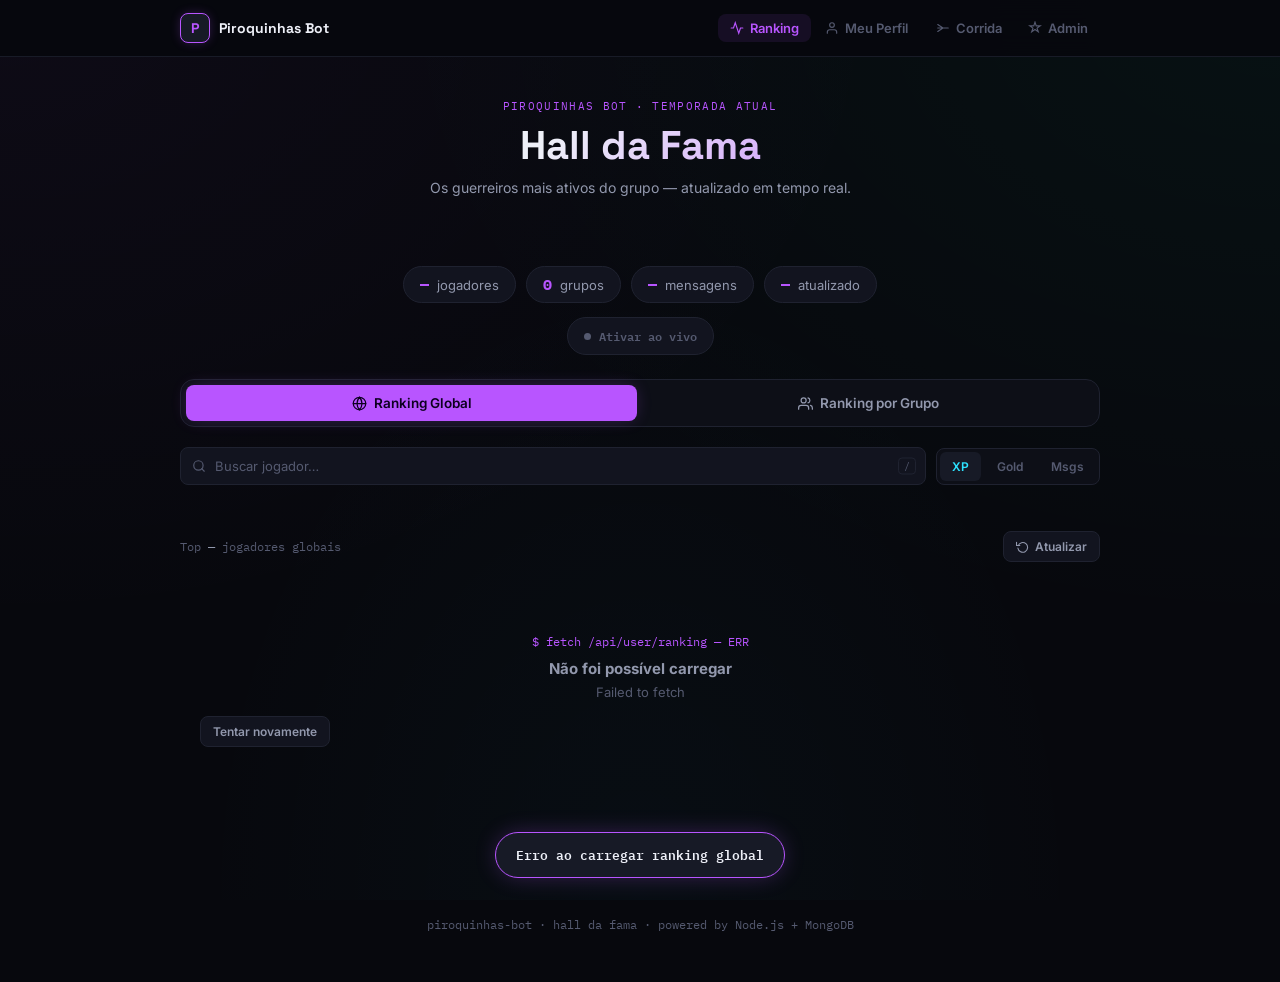
==== commit c4a271ff: "Update admin.html" ====
--- a/admin.html
+++ b/admin.html
@@ -3,2491 +3,974 @@
 <head>
   <meta charset="UTF-8" />
   <meta name="viewport" content="width=device-width, initial-scale=1.0" />
-  <title>Admin — Piroquinhas Bot</title>
-  <link rel="stylesheet" href="admin.css" />
-  <style>
-    /* ======================================================================
-       EXTENSÕES — classes novas não cobertas pelo admin.css
-       ====================================================================== */
-
-    /* login */
-    .field-password-wrap { position: relative; }
-    .field-password-wrap input { padding-right: 2.6rem; }
-    .btn-eye {
-      position: absolute; right: 0.5rem; top: 50%; transform: translateY(-50%);
-      background: none; border: none; cursor: pointer; font-size: 1rem;
-      color: var(--muted); line-height: 1; padding: 0.2rem;
-    }
-    .btn-eye:hover { color: var(--text); }
-    .login-hint { text-align: center; color: var(--muted); font-size: 0.76rem; line-height: 1.5; }
-
-    /* sidebar extras */
-    .sidebar-footer { padding: 0 0.75rem 1rem; display: flex; flex-direction: column; gap: 0.55rem; }
-    .sidebar-status { display: flex; align-items: center; gap: 0.4rem; font-size: 0.78rem; color: var(--muted2); }
-    .status-dot { width: 7px; height: 7px; border-radius: 50%; background: var(--mint); box-shadow: 0 0 6px var(--mint); flex-shrink: 0; }
-    .status-dot.off { background: var(--vermelho); box-shadow: 0 0 6px var(--vermelho); }
-    .sidebar-sync { font-size: 0.7rem; color: var(--muted); padding-left: 1.1rem; }
-    .autosync-wrap { display: flex; align-items: center; gap: 0.45rem; font-size: 0.75rem; color: var(--muted2); padding: 0.15rem 0; cursor: pointer; user-select: none; }
-    .autosync-wrap input { accent-color: var(--roxo); cursor: pointer; }
-
-    /* abas mobile com muitos itens */
-    .abas-mobile { overflow-x: auto; -webkit-overflow-scrolling: touch; scrollbar-width: none; }
-    .abas-mobile::-webkit-scrollbar { display: none; }
-    .abas-mobile .aba { white-space: nowrap; flex: 0 0 auto; padding-left: 0.95rem; padding-right: 0.95rem; }
-
-    /* dashboard */
-    .dash-grid { display: grid; grid-template-columns: repeat(auto-fit, minmax(150px, 1fr)); gap: 0.85rem; margin-bottom: 1.75rem; }
-    .dash-card { background: var(--surface); border: 1px solid var(--border); border-radius: var(--radius); padding: 1rem 1.1rem; display: flex; flex-direction: column; gap: 0.3rem; }
-    .dash-card-valor { font-size: 1.55rem; font-weight: 700; color: var(--text); line-height: 1.1; }
-    .dash-card-label { font-size: 0.74rem; color: var(--muted); text-transform: uppercase; letter-spacing: 0.04em; }
-    .dash-card.accent .dash-card-valor { color: var(--roxo); }
-    .dash-card.mint   .dash-card-valor { color: var(--mint); }
-    .dash-card.warn   .dash-card-valor { color: var(--amarelo); }
-    .dash-card.danger .dash-card-valor { color: var(--vermelho); }
-    .dash-sub-titulo { font-size: 0.92rem; font-weight: 600; color: var(--text); margin: 0.5rem 0 0.75rem; }
-    .dash-top-grupo { display: flex; align-items: center; gap: 0.75rem; padding: 0.65rem 0.9rem; background: var(--surface); border: 1px solid var(--border); border-radius: var(--radius-sm); margin-bottom: 0.5rem; }
-    .dash-top-pos { width: 22px; height: 22px; border-radius: 50%; background: var(--roxo-dim); color: var(--roxo); font-size: 0.74rem; font-weight: 700; display: flex; align-items: center; justify-content: center; flex-shrink: 0; }
-    .dash-top-nome { flex: 1; font-size: 0.88rem; color: var(--text); overflow: hidden; text-overflow: ellipsis; white-space: nowrap; }
-    .dash-top-xp { font-size: 0.78rem; color: var(--muted); white-space: nowrap; }
-    .dash-vazio { color: var(--muted); font-size: 0.88rem; }
-
-    /* toolbar grupos */
-    .grupos-toolbar { display: flex; flex-wrap: wrap; gap: 0.6rem; align-items: center; margin-bottom: 1rem; }
-    .grupos-toolbar .busca-input { flex: 1; min-width: 180px; margin-bottom: 0; }
-    .sort-select { background: var(--surface); border: 1px solid var(--border); border-radius: var(--radius-sm); color: var(--text); padding: 0.55rem 0.75rem; font-size: 0.85rem; cursor: pointer; outline: none; }
-    .sort-select:focus { border-color: var(--roxo); }
-
-    /* ações em massa */
-    .bulk-bar { display: flex; flex-wrap: wrap; gap: 0.5rem; margin-bottom: 1.25rem; padding: 0.75rem 0.9rem; background: var(--surface); border: 1px dashed var(--border2); border-radius: var(--radius); align-items: center; }
-    .bulk-bar-label { font-size: 0.78rem; color: var(--muted); margin-right: 0.25rem; }
-    .bulk-btn { background: var(--surface2); border: 1px solid var(--border2); color: var(--text); border-radius: var(--radius-sm); padding: 0.4rem 0.75rem; font-size: 0.78rem; cursor: pointer; transition: border-color .2s, color .2s; }
-    .bulk-btn:hover { border-color: var(--roxo); color: var(--roxo); }
-    .bulk-btn:disabled { opacity: .5; cursor: not-allowed; }
-
-    /* grupo-card extras */
-    .grupo-nome-linha { display: flex; align-items: center; gap: 0.45rem; }
-    .btn-renomear { background: transparent; border: 1px solid var(--border); color: var(--muted); width: 24px; height: 24px; border-radius: 6px; cursor: pointer; font-size: 0.78rem; display: flex; align-items: center; justify-content: center; flex-shrink: 0; transition: border-color .2s, color .2s; }
-    .btn-renomear:hover { border-color: var(--roxo); color: var(--roxo); }
-    .grupo-meta { font-size: 0.74rem; color: var(--muted2); }
-    .hint-icon { display: inline-flex; align-items: center; justify-content: center; width: 18px; height: 18px; border: 1px solid var(--border2); border-radius: 5px; font-size: 0.7rem; margin: 0 0.15rem; vertical-align: middle; }
-    .secao-hint { font-size: 0.82rem; color: var(--muted); margin: -0.75rem 0 1.1rem; line-height: 1.5; }
-    .btn-copiar-jid { background: none; border: none; color: var(--muted); cursor: pointer; font-size: 0.7rem; padding: 0; margin-left: 0.45rem; text-decoration: underline; }
-    .btn-copiar-jid:hover { color: var(--roxo); }
-
-    /* grupo expandido — ranking gold + ações */
-    .grupo-card { cursor: default; }
-    .grupo-card-body { width: 100%; }
-    .btn-ver-gold { background: var(--amar-dim); border: 1px solid rgba(255,208,96,.3); color: var(--amarelo); border-radius: var(--radius-sm); padding: 0.35rem 0.7rem; font-size: 0.76rem; font-weight: 600; cursor: pointer; white-space: nowrap; transition: opacity .2s; margin-top: 0.4rem; }
-    .btn-ver-gold:hover { opacity: .8; }
-    .gold-painel { margin-top: 0.85rem; border-top: 1px solid var(--border); padding-top: 0.85rem; display: flex; flex-direction: column; gap: 0.65rem; }
-    .gold-painel-titulo { font-size: 0.75rem; font-weight: 600; color: var(--muted); text-transform: uppercase; letter-spacing: 0.05em; }
-    .gold-rank-lista { display: flex; flex-direction: column; gap: 0.35rem; }
-    .gold-rank-item { display: flex; align-items: center; gap: 0.6rem; padding: 0.45rem 0.6rem; background: var(--surface2); border: 1px solid var(--border); border-radius: var(--radius-sm); font-size: 0.82rem; }
-    .gold-rank-pos { width: 20px; text-align: center; font-size: 0.72rem; font-weight: 700; color: var(--muted); flex-shrink: 0; }
-    .gold-rank-info { flex: 1; min-width: 0; display: flex; flex-direction: column; gap: 0.1rem; }
-    .gold-rank-nome { color: var(--text); font-weight: 600; overflow: hidden; text-overflow: ellipsis; white-space: nowrap; }
-    .gold-rank-sub { font-size: 0.68rem; color: var(--muted); font-family: 'Courier New', monospace; overflow: hidden; text-overflow: ellipsis; white-space: nowrap; }
-    .gold-rank-val { color: var(--amarelo); font-weight: 700; white-space: nowrap; }
-    .gold-rank-pos.p1 { color: #FFD700; }
-    .gold-rank-pos.p2 { color: #C0C0C0; }
-    .gold-rank-pos.p3 { color: #CD7F32; }
-    .gold-acoes { display: flex; flex-wrap: wrap; gap: 0.5rem; align-items: flex-end; }
-    .gold-acoes .field { flex: 1; min-width: 140px; gap: 0.3rem; }
-    .gold-acoes label { font-size: 0.72rem; color: var(--muted); text-transform: uppercase; letter-spacing: 0.04em; }
-    .gold-acoes input, .gold-acoes select { min-height: 36px; font-size: 0.82rem; padding: 0.45rem 0.7rem; }
-    .btn-gold-dar { background: var(--mint-dim); border: 1px solid rgba(0,255,176,.3); color: var(--mint); border-radius: var(--radius-sm); padding: 0.45rem 0.9rem; font-size: 0.8rem; font-weight: 600; cursor: pointer; white-space: nowrap; min-height: 36px; }
-    .btn-gold-dar:hover { opacity: .8; }
-    .btn-gold-rem { background: var(--verm-dim); border: 1px solid rgba(255,59,110,.3); color: var(--vermelho); border-radius: var(--radius-sm); padding: 0.45rem 0.9rem; font-size: 0.8rem; font-weight: 600; cursor: pointer; white-space: nowrap; min-height: 36px; }
-    .btn-gold-rem:hover { opacity: .8; }
-    .btn-gold-reset { background: var(--surface3); border: 1px solid var(--border2); color: var(--muted); border-radius: var(--radius-sm); padding: 0.45rem 0.9rem; font-size: 0.76rem; cursor: pointer; white-space: nowrap; min-height: 36px; }
-    .btn-gold-reset:hover { border-color: var(--vermelho); color: var(--vermelho); }
-    .gold-loading { color: var(--muted); font-size: 0.82rem; display: flex; align-items: center; gap: 0.5rem; }
-
-    /* modal renomear */
-    .modal-jid-ref { font-family: 'Courier New', monospace; font-size: 0.74rem; color: var(--muted); background: var(--surface2); border: 1px solid var(--border); border-radius: 6px; padding: 0.4rem 0.6rem; margin-bottom: 1rem; word-break: break-all; }
-    .modal-actions-btn-auto { width: auto; }
-
-    /* mensagens — contador e preview */
-    .char-counter { align-self: flex-end; font-size: 0.72rem; color: var(--muted); }
-    .msgs-preview { display: flex; flex-direction: column; gap: 0.4rem; margin-top: 0.25rem; background: var(--surface); border: 1px solid var(--border); border-radius: var(--radius); padding: 1rem 1.1rem; }
-    .preview-titulo { font-size: 0.72rem; color: var(--muted); text-transform: uppercase; letter-spacing: 0.04em; margin-top: 0.5rem; }
-    .preview-titulo:first-child { margin-top: 0; }
-    .preview-bolha { background: var(--surface2); border: 1px solid var(--border2); border-radius: var(--radius-sm); padding: 0.75rem 0.9rem; font-size: 0.88rem; color: var(--text); white-space: pre-wrap; }
-
-    /* warns — toolbar / csv / detalhe por grupo */
-    .warns-toolbar { display: flex; flex-wrap: wrap; gap: 0.6rem; align-items: center; margin-bottom: 1rem; }
-    .warns-toolbar .busca-input { flex: 1; min-width: 180px; margin-bottom: 0; }
-    .btn-csv { background: var(--mint-dim); border: 1px solid rgba(0,255,176,0.3); color: var(--mint); border-radius: var(--radius-sm); padding: 0.55rem 0.9rem; font-size: 0.82rem; font-weight: 600; cursor: pointer; white-space: nowrap; }
-    .btn-csv:hover { opacity: .85; }
-    .warn-detalhe-row td { background: var(--surface2); padding: 0.75rem 1rem !important; }
-    .warn-grupos-detalhe { display: flex; flex-direction: column; gap: 0.35rem; }
-    .warn-grupo-linha { display: flex; align-items: center; gap: 0.5rem; font-size: 0.78rem; color: var(--muted2); background: var(--surface); border: 1px solid var(--border); border-radius: 6px; padding: 0.35rem 0.6rem; }
-    .warn-grupo-linha .wg-nome { flex: 1; overflow: hidden; text-overflow: ellipsis; white-space: nowrap; }
-    .warn-grupo-linha .wg-qtd { font-weight: 700; color: var(--amarelo); min-width: 1.2em; text-align: center; }
-    .btn-remover-1 { background: none; border: 1px solid var(--border2); color: var(--muted); border-radius: 5px; font-size: 0.68rem; padding: 0.14rem 0.45rem; cursor: pointer; }
-    .btn-remover-1:hover { border-color: var(--vermelho); color: var(--vermelho); }
-
-    /* ===== ABA USUÁRIOS ===== */
-    .usr-busca-row { display: flex; gap: 0.6rem; margin-bottom: 1.25rem; }
-    .usr-busca-row input { flex: 1; margin-bottom: 0; }
-    .usr-busca-row .btn-primary { width: auto; min-width: 90px; padding: 0.65rem 1rem; }
-    .usr-card { background: var(--surface); border: 1px solid var(--border); border-radius: var(--radius); padding: 1.1rem 1.25rem; display: flex; flex-direction: column; gap: 1rem; }
-    .usr-header { display: flex; align-items: flex-start; gap: 1rem; flex-wrap: wrap; }
-    .usr-avatar { width: 44px; height: 44px; border-radius: 50%; background: var(--roxo-dim); color: var(--roxo); font-size: 1.3rem; display: flex; align-items: center; justify-content: center; flex-shrink: 0; border: 2px solid rgba(184,85,255,.3); }
-    .usr-info { flex: 1; }
-    .usr-nome-display { font-size: 1rem; font-weight: 700; color: var(--text); }
-    .usr-jid-display { font-size: 0.73rem; color: var(--muted); font-family: monospace; margin-top: 0.1rem; }
-    .usr-stats-row { display: flex; flex-wrap: wrap; gap: 0.5rem; }
-    .usr-stat { background: var(--surface2); border: 1px solid var(--border); border-radius: var(--radius-sm); padding: 0.4rem 0.7rem; display: flex; flex-direction: column; gap: 0.1rem; }
-    .usr-stat-val { font-size: 1rem; font-weight: 700; color: var(--text); }
-    .usr-stat-val.gold { color: var(--amarelo); }
-    .usr-stat-val.xp   { color: var(--mint); }
-    .usr-stat-val.roxo { color: var(--roxo); }
-    .usr-stat-label { font-size: 0.68rem; color: var(--muted); text-transform: uppercase; letter-spacing: 0.04em; }
-    .usr-grupos-titulo { font-size: 0.78rem; font-weight: 600; color: var(--muted); text-transform: uppercase; letter-spacing: 0.05em; margin-bottom: 0.5rem; }
-    .usr-grupo-item { display: flex; align-items: center; gap: 0.5rem; padding: 0.5rem 0.75rem; background: var(--surface2); border: 1px solid var(--border); border-radius: var(--radius-sm); margin-bottom: 0.35rem; font-size: 0.82rem; flex-wrap: wrap; }
-    .usr-grupo-nome { flex: 1; font-weight: 500; color: var(--text); min-width: 120px; }
-    .usr-grupo-tags { display: flex; flex-wrap: wrap; gap: 0.3rem; }
-    .usr-tag { background: var(--surface3); border: 1px solid var(--border2); color: var(--muted2); border-radius: 999px; padding: 0.1rem 0.5rem; font-size: 0.71rem; white-space: nowrap; }
-    .usr-tag.gold { color: var(--amarelo); border-color: rgba(255,208,96,.3); background: var(--amar-dim); }
-    .usr-tag.xp   { color: var(--mint);   border-color: rgba(0,255,176,.25); background: var(--mint-dim); }
-    .usr-tag.lv   { color: var(--roxo);   border-color: rgba(184,85,255,.3); background: var(--roxo-dim); }
-    .usr-acoes-titulo { font-size: 0.78rem; font-weight: 600; color: var(--muted); text-transform: uppercase; letter-spacing: 0.05em; margin-bottom: 0.6rem; }
-
-    /* ===== LEVEL / XP / INVENTÁRIO ===== */
-    .usr-acoes-sep { height: 1px; background: var(--border); margin: 0.5rem 0; }
-    .inv-lista { display: flex; flex-direction: column; gap: 0.35rem; margin-top: 0.35rem; }
-    .inv-item { display: flex; align-items: center; gap: 0.6rem; padding: 0.45rem 0.75rem; background: var(--surface2); border: 1px solid var(--border); border-radius: var(--radius-sm); font-size: 0.82rem; }
-    .inv-item-nome { flex: 1; color: var(--text); font-weight: 500; }
-    .inv-item-qtd  { color: var(--muted2); font-size: 0.78rem; min-width: 2.5em; text-align: right; }
-    .btn-inv-rem   { background: none; border: 1px solid var(--border2); color: var(--muted); border-radius: 5px; font-size: 0.72rem; padding: 0.14rem 0.5rem; cursor: pointer; white-space: nowrap; }
-    .btn-inv-rem:hover { border-color: var(--vermelho); color: var(--vermelho); }
-    .inv-vazio { color: var(--muted); font-size: 0.85rem; padding: 0.25rem 0; }
-    .usr-acoes-grid { display: flex; flex-direction: column; gap: 0.75rem; }
-    .usr-acao-row { display: flex; flex-wrap: wrap; gap: 0.5rem; align-items: flex-end; padding: 0.75rem; background: var(--surface2); border: 1px solid var(--border); border-radius: var(--radius-sm); }
-    .usr-acao-row .field { min-width: 120px; flex: 1; gap: 0.25rem; }
-    .usr-acao-row label { font-size: 0.72rem; }
-    .usr-acao-row input, .usr-acao-row select { min-height: 36px; font-size: 0.82rem; padding: 0.4rem 0.65rem; }
-    .usr-acao-title { font-size: 0.78rem; font-weight: 600; color: var(--muted2); width: 100%; margin-bottom: 0.15rem; }
-    .usr-transferencia { display: flex; flex-direction: column; gap: 0.5rem; }
-    .transfer-row { display: flex; flex-wrap: wrap; gap: 0.5rem; align-items: flex-end; }
-    .transfer-row .field { flex: 1; min-width: 120px; gap: 0.25rem; }
-    .transfer-row label { font-size: 0.72rem; }
-    .transfer-row input { min-height: 36px; font-size: 0.82rem; padding: 0.4rem 0.65rem; }
-
-    /* ===== ABA ECONOMIA ===== */
-    .eco-rank-item { display: flex; align-items: center; gap: 0.65rem; padding: 0.55rem 0.85rem; background: var(--surface); border: 1px solid var(--border); border-radius: var(--radius-sm); }
-    .eco-rank-pos { width: 24px; height: 24px; border-radius: 50%; background: var(--surface2); display: flex; align-items: center; justify-content: center; font-size: 0.72rem; font-weight: 700; color: var(--muted); flex-shrink: 0; }
-    .eco-rank-pos.p1 { background: rgba(255,215,0,.15); color: #FFD700; border: 1px solid rgba(255,215,0,.3); }
-    .eco-rank-pos.p2 { background: rgba(192,192,192,.12); color: #C0C0C0; border: 1px solid rgba(192,192,192,.25); }
-    .eco-rank-pos.p3 { background: rgba(205,127,50,.12); color: #CD7F32; border: 1px solid rgba(205,127,50,.25); }
-    .eco-rank-nome { flex: 1; font-size: 0.88rem; color: var(--text); overflow: hidden; text-overflow: ellipsis; white-space: nowrap; }
-    .eco-rank-grupo { font-size: 0.72rem; color: var(--muted); white-space: nowrap; overflow: hidden; text-overflow: ellipsis; max-width: 120px; }
-    .eco-rank-val { font-size: 0.9rem; font-weight: 700; white-space: nowrap; }
-    .eco-rank-val.gold { color: var(--amarelo); }
-    .eco-rank-val.xp   { color: var(--mint); }
-    .eco-rank-val.msg  { color: var(--roxo); }
-
-    /* ===== ABA LOGS ===== */
-    .logs-toolbar { display: flex; flex-wrap: wrap; gap: 0.6rem; align-items: center; margin-bottom: 1rem; }
-    .logs-toolbar .busca-input { flex: 1; min-width: 180px; margin-bottom: 0; }
-    .log-filtro-select { background: var(--surface); border: 1px solid var(--border); border-radius: var(--radius-sm); color: var(--text); padding: 0.55rem 0.75rem; font-size: 0.82rem; cursor: pointer; outline: none; }
-    .log-filtro-select:focus { border-color: var(--roxo); }
-    .logs-lista { display: flex; flex-direction: column; gap: 0.35rem; }
-    .log-item { display: flex; align-items: flex-start; gap: 0.65rem; padding: 0.6rem 0.85rem; background: var(--surface); border: 1px solid var(--border); border-radius: var(--radius-sm); font-size: 0.82rem; transition: border-color .15s; }
-    .log-item:hover { border-color: var(--border2); }
-    .log-item.tipo-erro { border-left: 3px solid var(--vermelho); }
-    .log-item.tipo-cmd  { border-left: 3px solid var(--roxo); }
-    .log-item.tipo-warn { border-left: 3px solid var(--amarelo); }
-    .log-item.tipo-info { border-left: 3px solid var(--mint); }
-    .log-hora { font-size: 0.7rem; color: var(--muted); font-family: monospace; white-space: nowrap; flex-shrink: 0; padding-top: 0.12rem; }
-    .log-corpo { flex: 1; display: flex; flex-direction: column; gap: 0.2rem; }
-    .log-cmd { font-weight: 600; color: var(--text); }
-    .log-detalhe { color: var(--muted2); font-size: 0.78rem; line-height: 1.4; font-family: monospace; word-break: break-all; }
-    .log-meta { display: flex; flex-wrap: wrap; gap: 0.35rem; margin-top: 0.15rem; }
-    .log-badge { background: var(--surface2); border: 1px solid var(--border2); color: var(--muted); border-radius: 999px; padding: 0.1rem 0.5rem; font-size: 0.68rem; white-space: nowrap; }
-    .log-badge.erro { color: var(--vermelho); border-color: rgba(255,59,110,.3); background: var(--verm-dim); }
-    .log-badge.cmd  { color: var(--roxo);    border-color: rgba(184,85,255,.3); background: var(--roxo-dim); }
-    .log-badge.warn { color: var(--amarelo); border-color: rgba(255,208,96,.3); background: var(--amar-dim); }
-    .log-badge.info { color: var(--mint);    border-color: rgba(0,255,176,.25);  background: var(--mint-dim); }
-    .logs-paginacao { display: flex; align-items: center; justify-content: center; gap: 0.5rem; margin-top: 1rem; }
-    .logs-paginacao button { background: var(--surface); border: 1px solid var(--border); color: var(--muted); border-radius: var(--radius-sm); padding: 0.45rem 0.8rem; font-size: 0.82rem; cursor: pointer; }
-    .logs-paginacao button:hover:not(:disabled) { border-color: var(--roxo); color: var(--roxo); }
-    .logs-paginacao button:disabled { opacity: .4; cursor: not-allowed; }
-    .logs-paginacao span { font-size: 0.8rem; color: var(--muted); }
-    .logs-auto { display: flex; align-items: center; gap: 0.5rem; font-size: 0.78rem; color: var(--muted2); }
-    .logs-auto input { accent-color: var(--roxo); }
-
-    @media (max-width: 768px) {
-      .dash-grid { grid-template-columns: repeat(2, 1fr); }
-      .grupos-toolbar, .warns-toolbar, .logs-toolbar { flex-direction: column; align-items: stretch; }
-      .bulk-bar { gap: 0.4rem; }
-      .usr-busca-row { flex-direction: column; }
-      .usr-busca-row .btn-primary { width: 100%; }
-      .gold-acoes { flex-direction: column; align-items: stretch; }
-    }
-  </style>
+  <title>Ranking — Piroquinhas Bot</title>
+  <link rel="preconnect" href="https://fonts.googleapis.com" />
+  <link rel="preconnect" href="https://fonts.gstatic.com" crossorigin />
+  <link href="https://fonts.googleapis.com/css2?family=Space+Grotesk:wght@500;600;700&family=Inter:wght@400;500;600&family=IBM+Plex+Mono:wght@500;600&display=swap" rel="stylesheet" />
+  <link rel="stylesheet" href="index.css" />
 </head>
 <body>
 
-  <!-- ===== TELA DE LOGIN ===== -->
-  <div id="tela-login">
-    <div class="login-card">
-      <div class="login-logo">🔥</div>
-      <h1>Painel Admin</h1>
-      <p class="login-sub">Piroquinhas Bot</p>
-      <div class="field">
-        <label for="admin-key">Chave de Admin</label>
-        <div class="field-password-wrap">
-          <input type="password" id="admin-key" placeholder="••••••••••••" autocomplete="current-password" />
-          <button type="button" class="btn-eye" id="btn-toggle-senha" title="Mostrar/ocultar senha" aria-label="Mostrar ou ocultar senha">👁</button>
+<!-- ══════════ NAV ══════════ -->
+<nav class="top-nav">
+  <div class="nav-inner">
+    <a href="index.html" class="nav-brand">
+      <div class="nav-brand-mark">P</div>
+      <span class="nav-brand-name">Piroquinhas Bot</span>
+    </a>
+    <ul class="nav-links">
+      <li>
+        <a href="index.html" class="active">
+          <svg viewBox="0 0 24 24" fill="none" stroke="currentColor" stroke-width="2" stroke-linecap="round"><polyline points="22 12 18 12 15 21 9 3 6 12 2 12"/></svg>
+          <span>Ranking</span>
+        </a>
+      </li>
+      <li>
+        <a href="perfil.html">
+          <svg viewBox="0 0 24 24" fill="none" stroke="currentColor" stroke-width="2" stroke-linecap="round"><path d="M20 21v-2a4 4 0 0 0-4-4H8a4 4 0 0 0-4 4v2"/><circle cx="12" cy="7" r="4"/></svg>
+          <span>Meu Perfil</span>
+        </a>
+      </li>
+      <li>
+        <a href="cassino.html" id="nav-cassino" style="display:none">
+          <svg viewBox="0 0 24 24" fill="none" stroke="currentColor" stroke-width="2" stroke-linecap="round"><rect x="2" y="3" width="20" height="14" rx="2"/><path d="M8 21h8M12 17v4"/></svg>
+          <span>Cassino</span>
+        </a>
+      </li>
+      <li>
+        <a href="corrida.html">
+          <svg viewBox="0 0 24 24" fill="none" stroke="currentColor" stroke-width="2" stroke-linecap="round"><path d="M3 12h18M3 6l9 6-9 6"/></svg>
+          <span>Corrida</span>
+        </a>
+      </li>
+      <li>
+        <a href="admin.html">
+          <svg viewBox="0 0 24 24" fill="none" stroke="currentColor" stroke-width="2" stroke-linecap="round"><path d="M12 2l2.09 6.26H21l-5.47 3.97 2.09 6.26L12 14.52l-5.62 3.97 2.09-6.26L3 8.26h6.91z"/></svg>
+          <span>Admin</span>
+        </a>
+      </li>
+      
+    </ul>
+  </div>
+</nav>
+
+<!-- barra fina que enche durante o ciclo de atualização automática (modo "ao vivo") -->
+<div class="live-progress-track" aria-hidden="true"><div class="live-progress" id="live-progress"></div></div>
+
+<!-- ══════════ HERO ══════════ -->
+<section class="hero">
+  <p class="hero-eyebrow">Piroquinhas Bot · Temporada Atual</p>
+  <h1 class="hero-title">Hall da Fama</h1>
+  <p class="hero-sub">Os guerreiros mais ativos do grupo — atualizado em tempo real.</p>
+
+  <!-- traço de pulso: assinatura visual da página, reforça a ideia de "vivo" -->
+  <div class="pulse-line" aria-hidden="true">
+    <svg viewBox="0 0 600 60" preserveAspectRatio="none">
+      <path d="M0,30 L140,30 L155,8 L170,52 L185,30 L600,30" />
+    </svg>
+  </div>
+
+  <div class="hero-stats">
+    <div class="stat-pill"><strong id="stat-total">—</strong><span>jogadores</span></div>
+    <div class="stat-pill"><strong id="stat-groups">—</strong><span>grupos</span></div>
+    <div class="stat-pill"><strong id="stat-msgs">—</strong><span>mensagens</span></div>
+    <div class="stat-pill"><strong id="stat-updated">—</strong><span>atualizado</span></div>
+  </div>
+
+  <a href="cassino.html" class="cassino-card" id="cassino-card" style="display:none">
+    <span class="cassino-card-icon">🎰</span>
+    <div class="cassino-card-text">
+      <strong>Cassino</strong>
+      <span>Aposte seu gold nos slots</span>
+    </div>
+    <span class="cassino-card-arrow">›</span>
+  </a>
+
+  <button class="live-badge" id="live-badge" type="button" title="Ativar atualização automática a cada 30s">
+    <span class="live-dot"></span>
+    <span id="live-label">Ativar ao vivo</span>
+  </button>
+</section>
+
+<!-- ══════════ TABS ══════════ -->
+<div class="tabs-wrap">
+  <div class="tabs-row">
+    <button class="tab-btn active" data-tab="global">
+      <svg viewBox="0 0 24 24" fill="none" stroke="currentColor" stroke-width="2" stroke-linecap="round"><circle cx="12" cy="12" r="10"/><line x1="2" y1="12" x2="22" y2="12"/><path d="M12 2a15.3 15.3 0 0 1 4 10 15.3 15.3 0 0 1-4 10 15.3 15.3 0 0 1-4-10 15.3 15.3 0 0 1 4-10z"/></svg>
+      Ranking Global
+      <span class="tab-count" id="tab-count-global"></span>
+    </button>
+    <button class="tab-btn" data-tab="grupo">
+      <svg viewBox="0 0 24 24" fill="none" stroke="currentColor" stroke-width="2" stroke-linecap="round"><path d="M17 21v-2a4 4 0 0 0-4-4H5a4 4 0 0 0-4 4v2"/><circle cx="9" cy="7" r="4"/><path d="M23 21v-2a4 4 0 0 0-3-3.87"/><path d="M16 3.13a4 4 0 0 1 0 7.75"/></svg>
+      Ranking por Grupo
+      <span class="tab-count" id="tab-count-grupo"></span>
+    </button>
+  </div>
+</div>
+
+<!-- ══════════ MAIN ══════════ -->
+<main>
+
+  <!-- ── GLOBAL ── -->
+  <div class="tab-panel active" id="tab-global">
+
+    <div class="controls-bar">
+      <div class="search-wrap">
+        <svg viewBox="0 0 24 24" fill="none" stroke="currentColor" stroke-width="2" stroke-linecap="round"><circle cx="11" cy="11" r="8"/><line x1="21" y1="21" x2="16.65" y2="16.65"/></svg>
+        <input type="text" id="search-global" placeholder="Buscar jogador…" autocomplete="off" />
+        <kbd>/</kbd>
+      </div>
+      <div class="sort-group" role="group" aria-label="Ordenar por">
+        <button class="sort-chip active" data-tab="global" data-sort="xp">XP</button>
+        <button class="sort-chip" data-tab="global" data-sort="gold">Gold</button>
+        <button class="sort-chip" data-tab="global" data-sort="mensagens">Msgs</button>
+      </div>
+    </div>
+
+    <div class="podium" id="podium-global"></div>
+    <div class="ranking-meta">
+      <p class="ranking-meta-label" id="meta-label-global">Top <strong id="global-count">—</strong> jogadores globais</p>
+      <button class="refresh-btn" id="refresh-global">
+        <svg viewBox="0 0 24 24" fill="none" stroke="currentColor" stroke-width="2" stroke-linecap="round"><polyline points="1 4 1 10 7 10"/><path d="M3.51 15a9 9 0 1 0 .49-4.59"/></svg>
+        Atualizar
+      </button>
+    </div>
+    <div class="ranking-list" id="list-global">
+      <div class="skeleton-row"><div class="skeleton" style="width:28px;height:18px"></div><div class="skeleton" style="width:40px;height:40px;border-radius:50%"></div><div style="flex:1"><div class="skeleton" style="width:60%;height:14px;margin-bottom:5px"></div><div class="skeleton" style="width:40%;height:11px"></div></div><div class="skeleton" style="width:60px;height:18px"></div></div>
+      <div class="skeleton-row"><div class="skeleton" style="width:28px;height:18px"></div><div class="skeleton" style="width:40px;height:40px;border-radius:50%"></div><div style="flex:1"><div class="skeleton" style="width:50%;height:14px;margin-bottom:5px"></div><div class="skeleton" style="width:35%;height:11px"></div></div><div class="skeleton" style="width:60px;height:18px"></div></div>
+      <div class="skeleton-row"><div class="skeleton" style="width:28px;height:18px"></div><div class="skeleton" style="width:40px;height:40px;border-radius:50%"></div><div style="flex:1"><div class="skeleton" style="width:55%;height:14px;margin-bottom:5px"></div><div class="skeleton" style="width:30%;height:11px"></div></div><div class="skeleton" style="width:60px;height:18px"></div></div>
+      <div class="skeleton-row"><div class="skeleton" style="width:28px;height:18px"></div><div class="skeleton" style="width:40px;height:40px;border-radius:50%"></div><div style="flex:1"><div class="skeleton" style="width:45%;height:14px;margin-bottom:5px"></div><div class="skeleton" style="width:38%;height:11px"></div></div><div class="skeleton" style="width:60px;height:18px"></div></div>
+      <div class="skeleton-row"><div class="skeleton" style="width:28px;height:18px"></div><div class="skeleton" style="width:40px;height:40px;border-radius:50%"></div><div style="flex:1"><div class="skeleton" style="width:65%;height:14px;margin-bottom:5px"></div><div class="skeleton" style="width:42%;height:11px"></div></div><div class="skeleton" style="width:60px;height:18px"></div></div>
+    </div>
+  </div>
+
+  <!-- ── POR GRUPO ── -->
+  <div class="tab-panel" id="tab-grupo">
+    <div class="group-filter">
+      <label for="grupo-select">Grupo:</label>
+      <div class="group-select-wrap">
+        <select id="grupo-select">
+          <option value="">Carregando grupos…</option>
+        </select>
+      </div>
+    </div>
+
+    <div class="group-meta" id="group-meta"></div>
+
+    <div class="controls-bar">
+      <div class="search-wrap">
+        <svg viewBox="0 0 24 24" fill="none" stroke="currentColor" stroke-width="2" stroke-linecap="round"><circle cx="11" cy="11" r="8"/><line x1="21" y1="21" x2="16.65" y2="16.65"/></svg>
+        <input type="text" id="search-grupo" placeholder="Buscar jogador…" autocomplete="off" />
+        <kbd>/</kbd>
+      </div>
+      <div class="sort-group" role="group" aria-label="Ordenar por">
+        <button class="sort-chip active" data-tab="grupo" data-sort="xp">XP</button>
+        <button class="sort-chip" data-tab="grupo" data-sort="gold">Gold</button>
+        <button class="sort-chip" data-tab="grupo" data-sort="mensagens">Msgs</button>
+      </div>
+    </div>
+
+    <div class="podium" id="podium-grupo"></div>
+    <div class="ranking-meta">
+      <p class="ranking-meta-label" id="meta-label-grupo">Top <strong id="grupo-count">—</strong> do grupo</p>
+      <button class="refresh-btn" id="refresh-grupo">
+        <svg viewBox="0 0 24 24" fill="none" stroke="currentColor" stroke-width="2" stroke-linecap="round"><polyline points="1 4 1 10 7 10"/><path d="M3.51 15a9 9 0 1 0 .49-4.59"/></svg>
+        Atualizar
+      </button>
+    </div>
+    <div class="ranking-list" id="list-grupo">
+      <div class="state-box">
+        <span class="glyph">$ select group --filter ranking</span>
+        <h4>Selecione um grupo acima</h4>
+        <p>O ranking do grupo vai aparecer aqui.</p>
+      </div>
+    </div>
+  </div>
+
+</main>
+
+<!-- ══════════ MODAL DO USUÁRIO ══════════ -->
+<div class="modal-overlay" id="modal-overlay" role="dialog" aria-modal="true">
+  <div class="modal-card" id="modal-card">
+    <button class="modal-close" id="modal-close" title="Fechar">✕</button>
+
+    <div class="modal-header">
+      <div class="modal-avatar" id="modal-avatar"></div>
+      <div class="modal-user-info">
+  <div class="modal-name" id="modal-name">—</div>
+  <div class="modal-rank-badge" id="modal-rank-badge">— 🏆</div>
+  <div class="modal-telefone" id="modal-telefone"></div>
+</div>
+    </div>
+
+    <div class="modal-stats">
+  <div class="modal-stat">
+    <span class="modal-stat-label">Nível</span>
+    <span class="modal-stat-val" id="modal-level">—</span>
+  </div>
+  <div class="modal-stat">
+    <span class="modal-stat-label">XP Total</span>
+    <span class="modal-stat-val purple" id="modal-xp">—</span>
+  </div>
+  <div class="modal-stat">
+    <span class="modal-stat-label">Mensagens</span>
+    <span class="modal-stat-val" id="modal-msgs">—</span>
+  </div>
+  <div class="modal-stat">
+    <span class="modal-stat-label">Gold</span>
+    <span class="modal-stat-val gold" id="modal-gold">—</span>
+  </div>
+  <div class="modal-stat">
+    <span class="modal-stat-label">Ranking</span>
+    <span class="modal-stat-val mint" id="modal-pos">—</span>
+  </div>
+  <div class="modal-stat">
+    <span class="modal-stat-label">Grupos</span>
+    <span class="modal-stat-val" id="modal-grupos-count">—</span>
+  </div>
+</div>
+    <div class="modal-xp-label">
+      <span id="modal-xp-pct">XP para o próximo nível</span>
+      <span id="modal-xp-next"></span>
+    </div>
+    <div class="modal-xp-bar-outer">
+      <div class="modal-xp-bar-inner" id="modal-xp-bar" style="width:0%"></div>
+    </div>
+
+    <div class="modal-grupos" id="modal-grupos" style="display:none">
+      <div class="modal-grupos-title">Grupos</div>
+      <div class="modal-grupos-list" id="modal-grupos-list"></div>
+    </div>
+
+    <div class="modal-actions">
+      <a href="perfil.html" class="modal-btn modal-btn-primary" id="modal-perfil-link">
+        <svg width="14" height="14" viewBox="0 0 24 24" fill="none" stroke="currentColor" stroke-width="2" stroke-linecap="round"><path d="M20 21v-2a4 4 0 0 0-4-4H8a4 4 0 0 0-4 4v2"/><circle cx="12" cy="7" r="4"/></svg>
+        Ver Perfil
+      </a>
+      <button class="modal-btn modal-btn-secondary" id="modal-copy-btn" title="Copiar ID do usuário">
+        <svg width="14" height="14" viewBox="0 0 24 24" fill="none" stroke="currentColor" stroke-width="2" stroke-linecap="round"><rect x="9" y="9" width="13" height="13" rx="2"/><path d="M5 15H4a2 2 0 0 1-2-2V4a2 2 0 0 1 2-2h9a2 2 0 0 1 2 2v1"/></svg>
+        Copiar ID
+      </button>
+      <button class="modal-btn modal-btn-secondary" id="modal-close-btn">Fechar</button>
+    </div>
+  </div>
+</div>
+
+<div id="toast"></div>
+
+<footer>piroquinhas-bot · hall da fama · powered by Node.js + MongoDB</footer>
+
+<!-- ══════════ JS ══════════ -->
+<script>
+  const API = 'https://whatsappbot2-s3dx.onrender.com/api';
+
+  /* ══════════════════════════════════
+     UTILS
+  ══════════════════════════════════ */
+  let toastTimer;
+  function showToast(msg) {
+    const t = document.getElementById('toast');
+    if (!t) return;
+    t.textContent = msg;
+    t.classList.add('show');
+    clearTimeout(toastTimer);
+    toastTimer = setTimeout(() => t.classList.remove('show'), 2500);
+  }
+
+  function fmtXP(n) {
+    if (n == null) return '—';
+    if (n >= 1_000_000) return (n / 1_000_000).toFixed(1) + 'M';
+    if (n >= 1_000)     return (n / 1_000).toFixed(1) + 'k';
+    return String(n);
+  }
+
+  function fmtNum(n) {
+    return n != null ? n.toLocaleString('pt-BR') : '—';
+  }
+
+  // Formata o valor de acordo com o critério de ordenação ativo (xp / gold / mensagens)
+  function fmtMetric(u, field) {
+    const val = u?.[field] ?? 0;
+    if (field === 'gold')      return fmtNum(val) + ' 💰';
+    if (field === 'mensagens') return fmtNum(val) + ' msgs';
+    return fmtXP(val) + ' XP';
+  }
+
+  function initials(nome) {
+    if (!nome || typeof nome !== 'string') return '?';
+    const clean = nome.trim().replace(/[^\w\s]/gu, '').trim();
+    if (!clean) return nome.slice(0, 2).toUpperCase();
+    const parts = clean.split(/\s+/);
+    return parts.length >= 2
+      ? (parts[0][0] + parts[parts.length - 1][0]).toUpperCase()
+      : clean.slice(0, 2).toUpperCase();
+  }
+
+  function timeAgo(date) {
+    if (!date) return 'agora';
+    const diff = Math.floor((Date.now() - new Date(date)) / 1000);
+    if (diff < 60)    return 'agora';
+    if (diff < 3600)  return `${Math.floor(diff / 60)}min atrás`;
+    if (diff < 86400) return `${Math.floor(diff / 3600)}h atrás`;
+    return `${Math.floor(diff / 86400)}d atrás`;
+  }
+
+  function escapeHtml(str) {
+    return String(str).replace(/[&<>"']/g, c => ({
+      '&': '&amp;', '<': '&lt;', '>': '&gt;', '"': '&quot;', "'": '&#39;',
+    }[c]));
+  }
+
+  // remove acentos para busca tolerante ("joao" encontra "João")
+  function normalize(str) {
+    return String(str).toLowerCase().normalize('NFD').replace(/[\u0300-\u036f]/g, '');
+  }
+
+  // destaca o trecho buscado dentro do nome
+  function highlightMatch(nome, rawQuery) {
+    const safeName = escapeHtml(nome);
+    if (!rawQuery) return safeName;
+    const idx = nome.toLowerCase().indexOf(rawQuery.toLowerCase());
+    if (idx === -1) return safeName;
+    return escapeHtml(nome.slice(0, idx)) +
+           '<mark>' + escapeHtml(nome.slice(idx, idx + rawQuery.length)) + '</mark>' +
+           escapeHtml(nome.slice(idx + rawQuery.length));
+  }
+
+  // Replica a fórmula de nível do bot: level = floor((xp/100)^(1/1.5)) + 1
+  function computeLevelProgress(xp) {
+    const x = xp ?? 0;
+    const level = Math.max(1, Math.floor(Math.pow(x / 100, 1 / 1.5)) + 1);
+    const xpParaProximo = Math.ceil(100 * Math.pow(level, 1.5));
+    const xpInicioNivel = Math.ceil(100 * Math.pow(Math.max(0, level - 1), 1.5));
+    const xpNoNivel = xpParaProximo - xpInicioNivel;
+    const pct = xpNoNivel > 0
+      ? Math.min(100, Math.max(0, Math.floor(((x - xpInicioNivel) / xpNoNivel) * 100)))
+      : 100;
+    return { level, xpParaProximo, xpInicioNivel, pct };
+  }
+
+  // anima um número subindo até o valor alvo — blindado contra elemento ausente
+  function countUp(el, target, duration = 800) {
+    if (!el) return;
+    if (target == null || isNaN(target)) { el.textContent = '—'; return; }
+    const start = Number(el.dataset.raw) || 0;
+    const t0 = performance.now();
+    function tick(now) {
+      const p = Math.min(1, (now - t0) / duration);
+      const eased = 1 - Math.pow(1 - p, 3);
+      const val = Math.round(start + (target - start) * eased);
+      el.textContent = fmtNum(val);
+      el.dataset.raw = val;
+      if (p < 1) requestAnimationFrame(tick);
+    }
+    requestAnimationFrame(tick);
+  }
+
+  // pega elemento por id com segurança — usado em todo lugar sensível
+  function $(id) { return document.getElementById(id); }
+
+  /* ══════════════════════════════════
+     ESTADO
+  ══════════════════════════════════ */
+  const state = {
+    global: { raw: [], sort: 'xp', query: '', total: 0 },
+    grupo:  { raw: [], sort: 'xp', query: '', total: 0 },
+  };
+  let gruposCache = [];
+  let currentModalUser = null;
+  let lastUpdateTime = null;
+
+  // travas para impedir requisições concorrentes (clique duplo no "Atualizar")
+  let globalLoading = false;
+  let grupoLoading = false;
+
+  /* ── Tabs ── */
+  document.querySelectorAll('.tab-btn').forEach(btn => {
+    btn.addEventListener('click', () => {
+      document.querySelectorAll('.tab-btn').forEach(b => b.classList.remove('active'));
+      document.querySelectorAll('.tab-panel').forEach(p => p.classList.remove('active'));
+      btn.classList.add('active');
+      $('tab-' + btn.dataset.tab)?.classList.add('active');
+    });
+  });
+
+  /* ══════════════════════════════════
+     MODAL
+  ══════════════════════════════════ */
+  const modalOverlay = $('modal-overlay');
+
+  function openModal(user, pos) {
+    if (!user) return;
+    currentModalUser = user;
+    const nome = user.nome || 'Anônimo';
+    if ($('modal-avatar'))      $('modal-avatar').textContent = initials(nome);
+    if ($('modal-name'))        $('modal-name').textContent   = nome;
+    if ($('modal-rank-badge'))  $('modal-rank-badge').textContent = `#${pos} no ranking`;
+
+    const prog = computeLevelProgress(user.xp);
+
+    if ($('modal-level')) $('modal-level').textContent = user.level ?? prog.level;
+    if ($('modal-xp'))    $('modal-xp').textContent    = fmtXP(user.xp ?? 0);
+    if ($('modal-msgs'))  $('modal-msgs').textContent  = fmtNum(user.mensagens ?? 0);
+    if ($('modal-gold'))  $('modal-gold').textContent  = fmtNum(user.gold ?? 0);
+    if ($('modal-pos'))   $('modal-pos').textContent   = `#${pos}`;
+
+    const idRaw = user.idWhatsApp || '';
+    const telEl = $('modal-telefone');
+    if (telEl) {
+      if (idRaw.endsWith('@lid')) {
+        telEl.textContent = 'Carregando...';
+      } else {
+        const telefoneExibir = idRaw.replace('@s.whatsapp.net', '').replace(/\D/g, '');
+        telEl.textContent = telefoneExibir ? `+${telefoneExibir}` : '';
+      }
+    }
+
+    if ($('modal-grupos-count')) $('modal-grupos-count').textContent = '…';
+
+    if ($('modal-xp-pct'))  $('modal-xp-pct').textContent  = `${prog.pct}% para nível ${prog.level + 1}`;
+    if ($('modal-xp-next')) $('modal-xp-next').textContent = `${fmtXP(prog.xpParaProximo)} XP`;
+
+    const bar = $('modal-xp-bar');
+    if (bar) {
+      bar.style.width = '0%';
+      requestAnimationFrame(() => setTimeout(() => { bar.style.width = prog.pct + '%'; }, 80));
+    }
+
+    modalOverlay?.classList.add('open');
+    document.body.style.overflow = 'hidden';
+
+    const gruposEl    = $('modal-grupos');
+    const gruposListEl = $('modal-grupos-list');
+    if (gruposEl && gruposListEl && user.idWhatsApp) {
+      gruposEl.style.display = 'none';
+      gruposListEl.innerHTML = '';
+      const jwt = sessionStorage.getItem('piro_jwt') || localStorage.getItem('jwt');
+      if (!jwt) return;
+      fetch(`${API}/user/grupos/${encodeURIComponent(user.idWhatsApp)}`, {
+        headers: { 'Authorization': `Bearer ${jwt}` }
+      })
+        .then(r => r.json())
+        .then(data => {
+          if (!data.grupos?.length) {
+            if ($('modal-grupos-count')) $('modal-grupos-count').textContent = '0';
+            return;
+          }
+          gruposEl.style.display = 'block';
+          if ($('modal-grupos-count')) $('modal-grupos-count').textContent = data.grupos.length;
+
+          // Resolve telefone de @lid via LidMapping (sem precisar de JWT)
+    if (telEl && !telEl.textContent && idRaw.endsWith('@lid')) {
+      fetch(`${API}/user/telefone/${encodeURIComponent(idRaw)}`)
+        .then(r => r.json())
+        .then(data => {
+          if (data.telefone) telEl.textContent = `+${data.telefone}`;
+        })
+        .catch(() => {});
+    }
+
+          gruposListEl.innerHTML = data.grupos.map(g => `
+            <div class="modal-grupo-item">
+              <span class="modal-grupo-nome">${escapeHtml(g.nome)}</span>
+              <span class="modal-grupo-gold">${fmtNum(g.gold)} 💰</span>
+            </div>
+          `).join('');
+        })
+        .catch(() => {
+          if ($('modal-grupos-count')) $('modal-grupos-count').textContent = '—';
+        });
+    }
+  }
+
+  function closeModal() {
+    modalOverlay?.classList.remove('open');
+    document.body.style.overflow = '';
+  }
+
+  $('modal-close')?.addEventListener('click', closeModal);
+  $('modal-close-btn')?.addEventListener('click', closeModal);
+  modalOverlay?.addEventListener('click', e => { if (e.target === modalOverlay) closeModal(); });
+  document.addEventListener('keydown', e => { if (e.key === 'Escape' && modalOverlay?.classList.contains('open')) closeModal(); });
+
+  $('modal-copy-btn')?.addEventListener('click', async () => {
+    if (!currentModalUser) return;
+    const u = currentModalUser;
+    const idRaw = u.idWhatsApp || '';
+    const telefone = idRaw.replace('@s.whatsapp.net', '').replace('@lid', '');
+    const copiavel = idRaw.includes('@lid') ? idRaw : telefone;
+    try {
+      await navigator.clipboard.writeText(copiavel);
+      showToast('ID copiado: ' + copiavel);
+    } catch {
+      showToast('Não foi possível copiar.');
+    }
+  });
+
+  /* ══════════════════════════════════
+     PÓDIO
+  ══════════════════════════════════ */
+  function renderPodium(top3, containerId, metricField) {
+    const container = $(containerId);
+    if (!container) return;
+    if (!top3 || top3.length === 0) { container.innerHTML = ''; return; }
+
+    const medals  = ['🥇', '🥈', '🥉'];
+    const classes = ['first', 'second', 'third'];
+
+    container.innerHTML = top3.map((u, i) => `
+      <div class="podium-slot ${classes[i]}" data-pos="${i + 1}" tabindex="0" role="button" aria-label="Ver perfil de ${escapeHtml(u.nome || 'Anônimo')}">
+        <div class="podium-avatar">
+          <div class="podium-avatar-inner">${initials(u.nome)}</div>
+          <span class="podium-medal">${medals[i]}</span>
         </div>
+        <div class="podium-name">${escapeHtml(u.nome || 'Anônimo')}</div>
+        <div class="podium-xp">${fmtMetric(u, metricField)}</div>
+        <div class="podium-bar">${i + 1}º</div>
       </div>
-      <p id="login-erro" class="login-erro hidden">Chave inválida. Tente novamente.</p>
-      <button id="btn-login" class="btn-primary">Entrar</button>
-      <p class="login-hint">A sessão fica salva apenas neste navegador (sessionStorage) e some ao fechar a aba.</p>
-    </div>
-  </div>
-
-  <!-- ===== PAINEL ===== -->
-  <div id="painel" class="hidden">
-
-    <!-- SIDEBAR -->
-    <aside class="sidebar" id="sidebar">
-      <div class="sidebar-header">
-        <span class="sidebar-logo">🔥 Admin</span>
-        <button class="sidebar-close" id="btn-fechar-sidebar" aria-label="Fechar menu">✕</button>
-      </div>
-      <nav class="sidebar-nav">
-        <a href="#dashboard" class="nav-item active" data-aba="dashboard"><span class="nav-icon">📊</span> Dashboard</a>
-        <a href="#grupos"    class="nav-item" data-aba="grupos">   <span class="nav-icon">👥</span> Grupos</a>
-        <a href="#mensagens" class="nav-item" data-aba="mensagens"><span class="nav-icon">✉️</span> Mensagens</a>
-        <a href="#warns"     class="nav-item" data-aba="warns">    <span class="nav-icon">⚠️</span> Warns / Bans</a>
-        <a href="#usuarios"  class="nav-item" data-aba="usuarios"> <span class="nav-icon">👤</span> Usuários</a>
-        <a href="#economia"  class="nav-item" data-aba="economia"> <span class="nav-icon">💰</span> Economia</a>
-        <a href="#logs"           class="nav-item" data-aba="logs">                 <span class="nav-icon">📋</span> Logs</a>
-        <a href="#contas"         class="nav-item" data-aba="contas">               <span class="nav-icon">🔐</span> Contas</a>
-      </nav>
-      <div class="sidebar-footer">
-        <span class="sidebar-status" id="sidebar-status">
-          <span class="status-dot"></span> Conectado
-        </span>
-        <span class="sidebar-sync" id="sidebar-sync">Carregando dados...</span>
-        <label class="autosync-wrap">
-          <input type="checkbox" id="chk-autosync" /> Auto-atualizar a cada 60s
-        </label>
-        <button id="btn-logout" class="btn-logout">Sair</button>
-      </div>
-    </aside>
-
-    <!-- OVERLAY MOBILE -->
-    <div class="sidebar-overlay hidden" id="sidebar-overlay"></div>
-
-    <!-- CONTEÚDO -->
-    <div class="conteudo">
-
-      <!-- TOPBAR -->
-      <header class="topbar">
-        <button class="btn-menu" id="btn-abrir-sidebar" aria-label="Abrir menu">☰</button>
-        <span class="topbar-titulo" id="topbar-titulo">Dashboard</span>
-        <span class="topbar-badge">Admin</span>
-      </header>
-
-      <!-- ABAS MOBILE -->
-      <div class="abas-mobile">
-        <button class="aba active" data-aba="dashboard">📊 Painel</button>
-        <button class="aba" data-aba="grupos">👥 Grupos</button>
-        <button class="aba" data-aba="mensagens">✉️ Msgs</button>
-        <button class="aba" data-aba="warns">⚠️ Warns</button>
-        <button class="aba" data-aba="usuarios">👤 Users</button>
-        <button class="aba" data-aba="economia">💰 Eco</button>
-        <button class="aba" data-aba="logs">📋 Logs</button>
-        <button class="aba" data-aba="contas">🔐 Contas</button>
-      </div>
-
-      <!-- ===== ABA: DASHBOARD ===== -->
-      <section id="aba-dashboard" class="aba-conteudo">
-        <div class="secao-header">
-          <h2>Visão Geral</h2>
-          <button class="btn-icon" id="btn-refresh-dashboard" title="Recarregar">↺</button>
-        </div>
-        <div id="dash-loading" class="estado-loading">
-          <div class="spinner"></div> Carregando dados...
-        </div>
-        <div id="dash-conteudo" class="hidden">
-          <div class="dash-grid">
-            <div class="dash-card accent">
-              <span class="dash-card-valor" id="dash-total-grupos">0</span>
-              <span class="dash-card-label">Grupos</span>
-            </div>
-            <div class="dash-card">
-              <span class="dash-card-valor" id="dash-total-membros">0</span>
-              <span class="dash-card-label">Membros ativos</span>
-            </div>
-            <div class="dash-card mint">
-              <span class="dash-card-valor" id="dash-total-xp">0</span>
-              <span class="dash-card-label">XP acumulado</span>
-            </div>
-            <div class="dash-card warn">
-              <span class="dash-card-valor" id="dash-total-warns">0</span>
-              <span class="dash-card-label">Usuários com warn</span>
-            </div>
-            <div class="dash-card danger">
-              <span class="dash-card-valor" id="dash-total-banidos">0</span>
-              <span class="dash-card-label">Banidos</span>
-            </div>
-            <div class="dash-card">
-              <span class="dash-card-valor" id="dash-grupos-xp-ativo">0</span>
-              <span class="dash-card-label">Grupos c/ XP ativo</span>
+    `).join('');
+
+    container.querySelectorAll('.podium-slot').forEach((el, i) => {
+      const pos = top3[i].posicao ?? (i + 1);
+      el.addEventListener('click', () => openModal(top3[i], pos));
+      el.addEventListener('keydown', e => { if (e.key === 'Enter' || e.key === ' ') openModal(top3[i], pos); });
+    });
+  }
+
+  /* ══════════════════════════════════
+     LISTA — modo normal (posições 4+)
+  ══════════════════════════════════ */
+  function renderList(ranking, listId, metricField, maxValue) {
+    const list = $(listId);
+    if (!list) return;
+    if (!ranking || ranking.length === 0) {
+      list.innerHTML = `<div class="state-box">
+        <span class="glyph">$ query ranking — 0 results</span>
+        <h4>Nenhum resultado</h4>
+        <p>Ainda não há dados suficientes.</p>
+      </div>`;
+      return;
+    }
+
+    const max = maxValue || ranking[0]?.[metricField] || 1;
+    const items = ranking.slice(3);
+
+    if (items.length === 0) { list.innerHTML = ''; return; }
+
+    list.innerHTML = items.map((u, i) => {
+      const pos      = u.posicao ?? (i + 4);
+      const posClass = pos <= 3 ? `top${pos}` : '';
+      const pct      = Math.max(4, Math.floor(((u[metricField] ?? 0) / max) * 100));
+      const nome     = u.nome || 'Anônimo';
+
+      return `
+        <div class="rank-row ${posClass}"
+             style="animation-delay:${Math.min(i, 20) * 20}ms"
+             data-index="${i}"
+             tabindex="0"
+             role="button"
+             aria-label="Ver detalhes de ${escapeHtml(nome)}, posição ${pos}">
+          <span class="rank-pos">${pos}</span>
+          <div class="rank-avatar">${initials(nome)}</div>
+          <div class="rank-info">
+            <div class="rank-name">${escapeHtml(nome)}</div>
+            <div class="rank-sub">${fmtNum(u.mensagens)} msgs</div>
+            <div class="rank-bar-wrap">
+              <div class="rank-bar" style="width:${pct}%"></div>
             </div>
           </div>
-          <div class="dash-sub-titulo">🏆 Top 5 grupos por XP</div>
-          <div id="dash-top-grupos"></div>
-        </div>
-      </section>
-
-      <!-- ===== ABA: GRUPOS ===== -->
-      <section id="aba-grupos" class="aba-conteudo hidden">
-        <div class="secao-header">
-          <h2>Gerenciador de Grupos <span class="contagem-badge" id="grupos-contagem"></span></h2>
-          <button class="btn-icon" id="btn-refresh-grupos" title="Recarregar">↺</button>
-        </div>
-
-        <p class="secao-hint">
-          Use o ícone <span class="hint-icon">✎</span> para renomear um grupo. Clique em
-          <strong>🪙 Ver Gold</strong> em cada grupo para ver o ranking e ajustar saldos.
-        </p>
-
-        <div class="grupos-toolbar">
-          <input type="text" id="grupos-busca" class="busca-input" placeholder="Buscar grupo por nome ou ID..." />
-          <select id="grupos-sort" class="sort-select">
-            <option value="xp">Ordenar: mais XP</option>
-            <option value="membros">Ordenar: mais membros</option>
-            <option value="nome">Ordenar: nome (A-Z)</option>
-          </select>
-        </div>
-
-        <div class="bulk-bar">
-          <span class="bulk-bar-label">Ações em massa:</span>
-          <button class="bulk-btn" data-bulk="botAtivo:true">🟢 Ligar Bot em todos</button>
-          <button class="bulk-btn" data-bulk="botAtivo:false">🔴 Desligar Bot em todos</button>
-          <button class="bulk-btn" data-bulk="xpAtivo:true">Ativar XP em todos</button>
-          <button class="bulk-btn" data-bulk="xpAtivo:false">Desativar XP em todos</button>
-          <button class="bulk-btn" data-bulk="antiLink:true">Ativar Anti-Link em todos</button>
-          <button class="bulk-btn" data-bulk="antiLink:false">Desativar Anti-Link em todos</button>
-          <button class="bulk-btn" data-bulk="boasVindas:true">Ativar Boas-Vindas em todos</button>
-          <button class="bulk-btn" data-bulk="boasVindas:false">Desativar Boas-Vindas em todos</button>
-        </div>
-
-        <div id="grupos-loading" class="estado-loading"><div class="spinner"></div> Carregando grupos...</div>
-        <div id="grupos-erro"    class="estado-erro hidden">Erro ao carregar grupos. <button class="link-btn" id="btn-retry-grupos">Tentar novamente</button></div>
-        <div id="grupos-vazio"   class="estado-vazio hidden"></div>
-        <div id="grupos-lista"   class="grupos-lista hidden"></div>
-      </section>
-
-      <!-- ===== ABA: MENSAGENS ===== -->
-      <section id="aba-mensagens" class="aba-conteudo hidden">
-        <div class="secao-header">
-          <h2>Editor de Mensagens</h2>
-        </div>
-        <div id="msgs-loading" class="estado-loading"><div class="spinner"></div> Carregando grupos...</div>
-        <div id="msgs-vazio"   class="estado-vazio hidden">Nenhum grupo encontrado.</div>
-        <div id="msgs-editor"  class="msgs-editor hidden">
-          <div class="field-group">
-            <label>Grupo selecionado</label>
-            <select id="msgs-select-grupo" class="select-grupo"></select>
+          <div class="rank-right">
+            <div class="rank-xp">${fmtMetric(u, metricField)}</div>
+            <div class="rank-level">Nível ${u.level ?? '—'}</div>
           </div>
-          <div class="field-group">
-            <label for="msg-boas-vindas">Mensagem de Boas-Vindas</label>
-            <p class="field-hint">Use <code>{nome}</code> para o nome do usuário e <code>{grupo}</code> para o nome do grupo.</p>
-            <textarea id="msg-boas-vindas" rows="5" maxlength="5000" placeholder="Bem-vindo(a) ao {grupo}, {nome}! 🎉"></textarea>
-            <span class="char-counter" id="contador-boas-vindas">0 / 5000</span>
-          </div>
-          <div class="field-group">
-            <label for="msg-regras">Regras do Grupo</label>
-            <textarea id="msg-regras" rows="7" maxlength="5000" placeholder="1. Respeite todos os membros&#10;2. Sem spam&#10;3. ..."></textarea>
-            <span class="char-counter" id="contador-regras">0 / 5000</span>
-          </div>
-          <div class="msgs-actions">
-            <span id="msgs-feedback" class="msgs-feedback hidden"></span>
-            <button class="btn-ghost" id="btn-preview-msgs">Pré-visualizar</button>
-            <button class="btn-primary" id="btn-salvar-msgs" style="width:auto;">Salvar Mensagens</button>
-          </div>
-          <div id="msgs-preview" class="msgs-preview hidden">
-            <div class="preview-titulo">Pré-visualização — Boas-Vindas</div>
-            <div class="preview-bolha" id="preview-boas-vindas"></div>
-            <div class="preview-titulo">Pré-visualização — Regras</div>
-            <div class="preview-bolha" id="preview-regras"></div>
-          </div>
-        </div>
-      </section>
-
-      <!-- ===== ABA: WARNS ===== -->
-      <section id="aba-warns" class="aba-conteudo hidden">
-        <div class="secao-header">
-          <h2>Controle de Warns / Bans <span class="contagem-badge" id="warns-contagem"></span></h2>
-          <button class="btn-icon" id="btn-refresh-warns" title="Recarregar">↺</button>
-        </div>
-        <div class="warns-toolbar">
-          <input type="text" id="warns-busca" class="busca-input" placeholder="Buscar por nome ou número..." />
-          <button class="btn-csv" id="btn-export-csv">⬇ Exportar CSV</button>
-        </div>
-        <div id="warns-loading" class="estado-loading"><div class="spinner"></div> Carregando usuários...</div>
-        <div id="warns-vazio"   class="estado-vazio hidden">✅ Nenhum usuário com warns ou banido no momento.</div>
-        <div id="warns-erro"    class="estado-erro hidden">Erro ao carregar. <button class="link-btn" id="btn-retry-warns">Tentar novamente</button></div>
-        <div id="warns-tabela-wrap" class="tabela-wrap hidden">
-          <table class="tabela-warns">
-            <thead>
-              <tr>
-                <th>Usuário</th>
-                <th>Número</th>
-                <th>Warns</th>
-                <th>Status</th>
-                <th>Ação</th>
-              </tr>
-            </thead>
-            <tbody id="warns-tbody"></tbody>
-          </table>
-        </div>
-      </section>
-
-      <!-- ===== ABA: USUÁRIOS ===== -->
-      <section id="aba-usuarios" class="aba-conteudo hidden">
-        <div class="secao-header">
-          <h2>Buscar Usuário</h2>
-          <button class="btn-icon" id="btn-refresh-usuarios" title="Limpar busca">✕</button>
-        </div>
-
-        <div class="usr-busca-row">
-          <input type="text" id="usuarios-busca-input" class="busca-input" placeholder="Número (5511999...) ou JID completo" style="margin-bottom:0;" />
-          <button class="btn-primary" id="btn-buscar-usuario">Buscar</button>
-        </div>
-
-        <div id="usuarios-loading" class="estado-loading hidden"><div class="spinner"></div> Buscando...</div>
-        <div id="usuarios-erro"    class="estado-erro hidden">Erro ao buscar. <button class="link-btn" onclick="buscarUsuario()">Tentar novamente</button></div>
-        <div id="usuarios-vazio"   class="estado-vazio hidden">Usuário não encontrado.</div>
-
-        <div id="usuarios-resultado" class="hidden">
-          <div class="usr-card">
-            <!-- Header do usuário -->
-            <div class="usr-header">
-              <div class="usr-avatar">👤</div>
-              <div class="usr-info">
-                <div class="usr-nome-display" id="usr-nome"></div>
-                <div class="usr-jid-display">
-                  <span id="usr-jid"></span>
-                  <button class="btn-copiar-jid" id="usr-jid-copiar" title="Copiar JID completo">copiar</button>
-                </div>
-              </div>
-            </div>
-
-            <!-- Stats globais -->
-            <div class="usr-stats-row">
-              <div class="usr-stat">
-                <span class="usr-stat-val xp"   id="usr-xp-global">0</span>
-                <span class="usr-stat-label">XP Global</span>
-              </div>
-              <div class="usr-stat">
-                <span class="usr-stat-val roxo" id="usr-level-global">1</span>
-                <span class="usr-stat-label">Level</span>
-              </div>
-              <div class="usr-stat">
-                <span class="usr-stat-val gold" id="usr-gold-global">0</span>
-                <span class="usr-stat-label">Gold Total</span>
-              </div>
-              <div class="usr-stat">
-                <span class="usr-stat-val"      id="usr-msgs-global">0</span>
-                <span class="usr-stat-label">Mensagens</span>
-              </div>
-            </div>
-
-            <!-- Grupos do usuário -->
-            <div>
-              <div class="usr-grupos-titulo">Grupos ativos</div>
-              <div id="usr-grupos-lista"></div>
-            </div>
-
-            <!-- Ações -->
-<div>
-  <!-- ── Gold ── -->
-  <div class="usr-acoes-titulo">Ajustar Gold</div>
-  <div class="usr-acoes-grid">
-    <div class="usr-acao-row">
-      <div class="field">
-        <label>Grupo</label>
-        <select id="usr-acao-grupo"></select>
-      </div>
-      <div class="field" style="max-width:120px;">
-        <label>Quantidade</label>
-        <input type="number" id="usr-gold-valor" min="1" placeholder="500" />
-      </div>
-      <button class="btn-gold-dar" id="btn-dar-gold">+ Dar</button>
-      <button class="btn-gold-rem" id="btn-remover-gold">− Remover</button>
-      <button class="btn-gold-reset" id="btn-resetar-gold-usuario">🗑 Zerar tudo</button>
-    </div>
-
-    <!-- Transferência -->
-    <div class="usr-acao-row">
-      <div class="usr-acao-title">🔄 Transferir gold para outro usuário</div>
-      <div class="usr-transferencia" style="width:100%;">
-        <div class="transfer-row">
-          <div class="field">
-            <label>Grupo de origem</label>
-            <select id="transfer-grupo-origem"></select>
-          </div>
-          <div class="field">
-            <label>Destino (número/JID)</label>
-            <input type="text" id="transfer-destino" placeholder="5511999..." />
-          </div>
-          <div class="field" style="max-width:110px;">
-            <label>Quantidade</label>
-            <input type="number" id="transfer-valor" min="1" placeholder="100" />
-          </div>
-          <button class="btn-gold-dar" id="btn-transferir-gold">Transferir</button>
-        </div>
-      </div>
-    </div>
-  </div>
-
-  <!-- ── Level / XP ── -->
-  <div class="usr-acoes-sep" style="margin-top:1rem;"></div>
-  <div class="usr-acoes-titulo" style="margin-top:0.85rem;">Alterar Level / XP</div>
-  <div class="usr-acoes-grid">
-    <div class="usr-acao-row" style="flex-direction:column;align-items:stretch;gap:0.75rem;">
-
-      <!-- Seletor de grupo + info atual -->
-      <div style="display:flex;flex-wrap:wrap;gap:0.5rem;align-items:flex-end;">
-        <div class="field" style="flex:1;min-width:160px;">
-          <label>Grupo</label>
-          <select id="usr-level-grupo"></select>
-        </div>
-        <button class="btn-ghost" id="btn-ver-level-atual" style="min-height:36px;padding:.4rem .9rem;font-size:.82rem;">Ver atual</button>
-      </div>
-
-      <!-- Info atual (oculto até clicar em "Ver atual") -->
-      <div id="usr-level-atual-info" class="hidden" style="display:flex;flex-wrap:wrap;gap:0.5rem;">
-        <div class="usr-stat" style="min-width:90px;">
-          <span class="usr-stat-val roxo" id="usr-level-atual-val">—</span>
-          <span class="usr-stat-label">Level atual</span>
-        </div>
-        <div class="usr-stat" style="min-width:90px;">
-          <span class="usr-stat-val xp" id="usr-xp-atual-val">—</span>
-          <span class="usr-stat-label">XP atual</span>
-        </div>
-      </div>
-
-      <!-- Campos para alterar -->
-      <div style="display:flex;flex-wrap:wrap;gap:0.5rem;align-items:flex-end;border-top:1px solid var(--border);padding-top:0.65rem;">
-        <div class="field" style="max-width:110px;">
-          <label>Novo Level</label>
-          <input type="number" id="usr-level-novo" min="1" max="9999" placeholder="Ex: 5" />
-        </div>
-        <div class="field" style="max-width:130px;">
-          <label>Novo XP</label>
-          <input type="number" id="usr-xp-novo" min="0" placeholder="Ex: 1200" />
-        </div>
-        <button class="btn-ghost" id="btn-calc-xp-level" style="min-height:36px;padding:.4rem .9rem;font-size:.82rem;" title="Calcula o XP mínimo para o level digitado">⚡ Calc XP</button>
-        <button class="btn-gold-dar" id="btn-set-level">✔ Aplicar</button>
-      </div>
-
-      <p style="font-size:0.72rem;color:var(--muted);margin:0;">
-        💡 Use <strong>⚡ Calc XP</strong> para preencher automaticamente o XP mínimo do level digitado.
-        O backend salva level e XP juntos, sem inconsistência.
-      </p>
-
-    </div>
-  </div>
-
-  <!-- ── Inventário ── -->
-  <div class="usr-acoes-sep" style="margin-top:1rem;"></div>
-  <div class="usr-acoes-titulo" style="margin-top:0.85rem;">Inventário</div>
-  <div class="usr-acoes-grid">
-    <div class="usr-acao-row" style="flex-direction:column;align-items:stretch;gap:0.75rem;">
-
-      <!-- Grupo para ver/editar inventário -->
-      <div style="display:flex;flex-wrap:wrap;gap:0.5rem;align-items:flex-end;">
-        <div class="field" style="flex:1;min-width:160px;">
-          <label>Grupo</label>
-          <select id="usr-inv-grupo"></select>
-        </div>
-        <button class="btn-ghost" id="btn-carregar-inv" style="min-height:36px;padding:.4rem .9rem;font-size:.82rem;">Ver inventário</button>
-      </div>
-
-      <!-- Lista de itens -->
-      <div id="usr-inv-lista" class="inv-lista hidden"></div>
-
-      <!-- Adicionar item -->
-      <div style="display:flex;flex-wrap:wrap;gap:0.5rem;align-items:flex-end;border-top:1px solid var(--border);padding-top:0.65rem;">
-        <div class="field" style="flex:2;min-width:140px;">
-          <label>Nome do item</label>
-          <input type="text" id="usr-inv-item-nome" placeholder="Ex: Espada Lendária" />
-        </div>
-        <div class="field" style="max-width:90px;">
-          <label>Qtd</label>
-          <input type="number" id="usr-inv-item-qtd" min="1" value="1" placeholder="1" />
-        </div>
-        <button class="btn-gold-dar" id="btn-inv-adicionar">+ Adicionar</button>
-      </div>
-
-    </div>
-  </div>
-</div>
-          </div>
-        </div>
-      </section>
-
-      <!-- ===== ABA: ECONOMIA ===== -->
-      <section id="aba-economia" class="aba-conteudo hidden">
-        <div class="secao-header">
-          <h2>Economia Global</h2>
-          <button class="btn-icon" id="btn-refresh-economia" title="Recarregar">↺</button>
-        </div>
-
-        <div id="economia-loading" class="estado-loading">
-          <div class="spinner"></div> Carregando dados...
-        </div>
-
-        <div id="economia-conteudo" class="hidden">
-          <div class="dash-grid" style="margin-bottom:1.75rem;">
-            <div class="dash-card warn">
-              <span class="dash-card-valor" id="eco-total-gold">0</span>
-              <span class="dash-card-label">Gold em circulação</span>
-            </div>
-            <div class="dash-card mint">
-              <span class="dash-card-valor" id="eco-total-xp">0</span>
-              <span class="dash-card-label">XP total acumulado</span>
-            </div>
-            <div class="dash-card accent">
-              <span class="dash-card-valor" id="eco-media-gold">0</span>
-              <span class="dash-card-label">Média gold/usuário</span>
-            </div>
-            <div class="dash-card">
-              <span class="dash-card-valor" id="eco-total-usuarios">0</span>
-              <span class="dash-card-label">Usuários com gold</span>
+          <span class="rank-arrow">›</span>
+        </div>`;
+    }).join('');
+
+    list.querySelectorAll('.rank-row').forEach((el, i) => {
+      const user = items[i];
+      const pos  = user.posicao ?? (i + 4);
+      el.addEventListener('click', () => openModal(user, pos));
+      el.addEventListener('keydown', e => { if (e.key === 'Enter' || e.key === ' ') openModal(user, pos); });
+    });
+  }
+
+  /* ══════════════════════════════════
+     LISTA — modo busca (mostra todos os resultados, com a posição real)
+  ══════════════════════════════════ */
+  function renderSearchList(filtered, listId, metricField, maxValue, rawQuery) {
+    const list = $(listId);
+    if (!list) return;
+    if (!filtered || filtered.length === 0) {
+      list.innerHTML = `<div class="state-box">
+        <span class="glyph">$ query ranking --name "${escapeHtml(rawQuery)}" — 0 results</span>
+        <h4>Ninguém encontrado</h4>
+        <p>Tente outro nome ou confira a ortografia.</p>
+      </div>`;
+      return;
+    }
+
+    const max = maxValue || 1;
+
+    list.innerHTML = filtered.map(u => {
+      const pos      = u.posicao;
+      const posClass = pos <= 3 ? `top${pos}` : '';
+      const pct      = Math.max(4, Math.floor(((u[metricField] ?? 0) / max) * 100));
+      const nome     = u.nome || 'Anônimo';
+
+      return `
+        <div class="rank-row ${posClass}"
+             tabindex="0"
+             role="button"
+             aria-label="Ver detalhes de ${escapeHtml(nome)}, posição ${pos}">
+          <span class="rank-pos">${pos}</span>
+          <div class="rank-avatar">${initials(nome)}</div>
+          <div class="rank-info">
+            <div class="rank-name">${highlightMatch(nome, rawQuery)}</div>
+            <div class="rank-sub">${fmtNum(u.mensagens)} msgs</div>
+            <div class="rank-bar-wrap">
+              <div class="rank-bar" style="width:${pct}%"></div>
             </div>
           </div>
-
-          <div class="dash-sub-titulo">🪙 Top 10 — Maior Gold Global</div>
-          <div id="eco-rank-gold" style="display:flex;flex-direction:column;gap:.4rem;margin-bottom:1.75rem;"></div>
-
-          <div class="dash-sub-titulo">⚡ Top 10 — Maior XP Global</div>
-          <div id="eco-rank-xp" style="display:flex;flex-direction:column;gap:.4rem;margin-bottom:1.75rem;"></div>
-
-          <div class="dash-sub-titulo">💬 Top 10 — Mais Mensagens</div>
-          <div id="eco-rank-msgs" style="display:flex;flex-direction:column;gap:.4rem;"></div>
-        </div>
-      </section>
-
-      <!-- ===== ABA: LOGS ===== -->
-      <section id="aba-logs" class="aba-conteudo hidden">
-        <div class="secao-header">
-          <h2>Logs do Bot <span class="contagem-badge" id="logs-contagem"></span></h2>
-          <button class="btn-icon" id="btn-refresh-logs" title="Recarregar">↺</button>
-        </div>
-
-        <div class="logs-toolbar">
-          <input type="text" id="logs-busca" class="busca-input" placeholder="Buscar por comando, usuário, grupo..." style="margin-bottom:0;" />
-          <select id="logs-tipo-filtro" class="log-filtro-select">
-            <option value="">Todos os tipos</option>
-            <option value="cmd">Comandos</option>
-            <option value="erro">Erros</option>
-            <option value="warn">Warnings</option>
-            <option value="info">Info</option>
-          </select>
-          <label class="logs-auto">
-            <input type="checkbox" id="chk-logs-live" /> Live (atualiza a cada 10s)
-          </label>
-        </div>
-
-        <div id="logs-loading" class="estado-loading hidden"><div class="spinner"></div> Carregando logs...</div>
-        <div id="logs-vazio"   class="estado-vazio hidden">Nenhum log encontrado.</div>
-        <div id="logs-erro"    class="estado-erro hidden">Erro ao carregar logs. <button class="link-btn" id="btn-retry-logs">Tentar novamente</button></div>
-
-        <div id="logs-lista" class="logs-lista hidden"></div>
-
-        <div id="logs-paginacao" class="logs-paginacao hidden">
-          <button id="logs-prev" disabled>← Anterior</button>
-          <span id="logs-pagina-info">Pág 1</span>
-          <button id="logs-next">Próxima →</button>
-        </div>
-      </section>
-
-    <!-- ── CONTAS ── -->
-      <section id="aba-contas" class="aba-conteudo hidden">
-        <div class="secao-header">
-          <h2>Contas Cadastradas <span class="contagem-badge" id="contas-contagem"></span></h2>
-          <button class="btn-icon" id="btn-refresh-contas" title="Recarregar">↺</button>
-        </div>
-
-        <!-- Senha de acesso -->
-        <div id="contas-lock" style="display:flex;flex-direction:column;gap:.75rem;max-width:360px;">
-          <p style="font-size:.85rem;color:var(--muted);">Digite a chave admin para visualizar os dados das contas.</p>
-          <div class="field-password-wrap">
-            <input type="password" id="contas-senha-input" placeholder="Chave admin" autocomplete="off" />
-            <button type="button" class="btn-eye" id="btn-contas-eye">👁</button>
+          <div class="rank-right">
+            <div class="rank-xp">${fmtMetric(u, metricField)}</div>
+            <div class="rank-level">Nível ${u.level ?? '—'}</div>
           </div>
-          <button class="btn-primary" id="btn-contas-unlock" style="width:auto;">Desbloquear</button>
-          <p id="contas-lock-erro" class="hidden" style="color:var(--vermelho);font-size:.8rem;">Chave incorreta.</p>
-        </div>
-
-        <div id="contas-painel" class="hidden">
-          <div class="warns-toolbar" style="margin-bottom:1rem;">
-            <input type="text" id="contas-busca" class="busca-input" placeholder="Buscar por nome, usuário, email ou telefone..." style="margin-bottom:0;" />
-            <button class="btn-csv" id="btn-contas-csv">⬇ Exportar CSV</button>
-          </div>
-          <div id="contas-loading" class="estado-loading hidden"><div class="spinner"></div> Carregando contas...</div>
-          <div id="contas-vazio"   class="estado-vazio hidden">Nenhuma conta cadastrada.</div>
-          <div id="contas-tabela-wrap" class="tabela-wrap hidden">
-            <table class="tabela-warns">
-              <thead>
-                <tr>
-                  <th>Nome</th>
-                  <th>Usuário</th>
-                  <th>Telefone</th>
-                  <th>Email</th>
-                  <th>Cadastrado em</th>
-                </tr>
-              </thead>
-              <tbody id="contas-tbody"></tbody>
-            </table>
-          </div>
-        </div>
-      </section>
-
-    </div><!-- /conteudo -->
-  </div><!-- /painel -->
-
-  <!-- MODAL DE CONFIRMAÇÃO -->
-  <div id="modal-overlay" class="modal-overlay hidden">
-    <div class="modal-box">
-      <h3 id="modal-titulo">Confirmar ação</h3>
-      <p  id="modal-msg">Tem certeza?</p>
-      <div class="modal-actions">
-        <button class="btn-ghost"  id="modal-cancelar">Cancelar</button>
-        <button class="btn-danger" id="modal-confirmar">Confirmar</button>
-      </div>
-    </div>
-  </div>
-
-  <!-- MODAL DE RENOMEAR GRUPO -->
-  <div id="modal-renomear-overlay" class="modal-overlay hidden">
-    <div class="modal-box">
-      <h3>Renomear grupo</h3>
-      <p class="modal-jid-ref" id="renomear-jid-ref"></p>
-      <div class="field">
-        <label for="renomear-input">Nome de exibição</label>
-        <input type="text" id="renomear-input" placeholder="Ex: Galera do Trampo" maxlength="80" />
-      </div>
-      <div class="modal-actions">
-        <button class="btn-ghost"   id="renomear-cancelar">Cancelar</button>
-        <button class="btn-primary modal-actions-btn-auto" id="renomear-salvar">Salvar nome</button>
-      </div>
-    </div>
-  </div>
-
-  <div id="toast" class="toast hidden"></div>
-
-  <script>
-    const API = 'https://whatsappbot2-s3dx.onrender.com/api';
-
-    /* ===== UTILITÁRIOS ===== */
-    const $ = id => document.getElementById(id);
-    const show = id => $(id).classList.remove('hidden');
-    const hide = id => $(id).classList.add('hidden');
-
-    function escapeHtml(str) {
-      return String(str ?? '').replace(/[&<>"']/g, c => ({
-        '&':'&amp;','<':'&lt;','>':'&gt;','"':'&quot;',"'":'&#39;'
-      }[c]));
-    }
-
-    function adminKey()     { return sessionStorage.getItem('piro_admin_key'); }
-    function adminHeaders() { return { 'x-admin-key': adminKey(), 'Content-Type': 'application/json' }; }
-
-    let toastTimer;
-    function toast(msg, tipo = 'ok') {
-      const t = $('toast');
-      t.textContent = msg;
-      t.className = `toast toast--${tipo}`;
-      void t.offsetWidth;
-      t.classList.add('toast--show');
-      clearTimeout(toastTimer);
-      toastTimer = setTimeout(() => t.classList.remove('toast--show'), 2800);
-    }
-
-    function horaAgora() {
-      return new Date().toLocaleTimeString('pt-BR', { hour: '2-digit', minute: '2-digit' });
-    }
-
-    function formatNum(n) {
-      return Number(n || 0).toLocaleString('pt-BR');
-    }
-
-    /* ── Nomes customizados (localStorage como cache local) ── */
-    function nomesCustomLocais() {
-      try { return JSON.parse(localStorage.getItem('piro_nomes_grupo') || '{}'); }
-      catch { return {}; }
-    }
-    function salvarNomeCustomLocal(jid, nome) {
-      const atual = nomesCustomLocais();
-      atual[jid] = nome;
-      localStorage.setItem('piro_nomes_grupo', JSON.stringify(atual));
-    }
-    function nomeExibicao(grupo) {
-      const local = nomesCustomLocais()[grupo.idGrupo];
-      return grupo.nomeCustom || local || grupo.nome || 'Grupo sem nome';
-    }
-    function nomeGrupoPorJid(jid) {
-      const g = gruposCache.find(x => x.idGrupo === jid);
-      return g ? nomeExibicao(g) : jid;
-    }
-
-    /* ===== LOGIN ===== */
-    $('btn-toggle-senha').addEventListener('click', () => {
-      const campo = $('admin-key');
-      const visivel = campo.type === 'text';
-      campo.type = visivel ? 'password' : 'text';
-      $('btn-toggle-senha').textContent = visivel ? '👁' : '🙈';
+          <span class="rank-arrow">›</span>
+        </div>`;
+    }).join('');
+
+    list.querySelectorAll('.rank-row').forEach((el, i) => {
+      const user = filtered[i];
+      el.addEventListener('click', () => openModal(user, user.posicao));
+      el.addEventListener('keydown', e => { if (e.key === 'Enter' || e.key === ' ') openModal(user, user.posicao); });
     });
-
-    $('btn-login').addEventListener('click', async () => {
-      const chave = $('admin-key').value.trim();
-      if (!chave) return;
-      $('btn-login').disabled = true;
-      $('btn-login').textContent = 'Verificando...';
-      hide('login-erro');
-      try {
-        const res = await fetch(`${API}/admin/verify`, { headers: { 'x-admin-key': chave } });
-        if (!res.ok) throw new Error();
-        sessionStorage.setItem('piro_admin_key', chave);
-        hide('tela-login');
-        show('painel');
-        iniciarPainel();
-      } catch {
-        show('login-erro');
-      } finally {
-        $('btn-login').disabled = false;
-        $('btn-login').textContent = 'Entrar';
+  }
+
+  /* ══════════════════════════════════
+     RENDER GERAL DE UMA ABA (aplica sort + busca sobre o dado já carregado)
+  ══════════════════════════════════ */
+  function renderTab(tab) {
+    const s = state[tab];
+    const sorted = [...s.raw]
+      .sort((a, b) => (b[s.sort] ?? 0) - (a[s.sort] ?? 0))
+      .map((u, i) => ({ ...u, posicao: i + 1 }));
+
+    const podiumId = 'podium-' + tab;
+    const listId   = 'list-' + tab;
+    const metaEl   = $('meta-label-' + tab);
+    const query    = s.query.trim();
+
+    if (query) {
+      const podiumEl = $(podiumId);
+      if (podiumEl) podiumEl.innerHTML = '';
+      const q = normalize(query);
+      const filtered = sorted.filter(u => normalize(u.nome || 'Anônimo').includes(q));
+      if (metaEl) metaEl.innerHTML = `<strong>${filtered.length}</strong> resultado(s) para "${escapeHtml(query)}"`;
+      renderSearchList(filtered, listId, s.sort, sorted[0]?.[s.sort], query);
+    } else {
+      const totalLabel = s.total || sorted.length;
+      if (metaEl) {
+        metaEl.innerHTML = tab === 'global'
+          ? `Top <strong>${sorted.length}</strong> de <strong>${totalLabel}</strong> jogadores globais`
+          : `Top <strong>${sorted.length}</strong> de <strong>${totalLabel}</strong> do grupo`;
+      }
+      renderPodium(sorted.slice(0, 3), podiumId, s.sort);
+      renderList(sorted, listId, s.sort, sorted[0]?.[s.sort]);
+    }
+  }
+
+  /* ── Controles: busca e ordenação ── */
+  ['global', 'grupo'].forEach(tab => {
+    const input = $('search-' + tab);
+    if (!input) return;
+    input.addEventListener('input', () => {
+      state[tab].query = input.value;
+      renderTab(tab);
+    });
+    input.addEventListener('keydown', e => {
+      if (e.key === 'Escape') {
+        input.value = '';
+        state[tab].query = '';
+        renderTab(tab);
+        input.blur();
       }
     });
-
-    $('admin-key').addEventListener('keydown', e => { if (e.key === 'Enter') $('btn-login').click(); });
-
-    /* ===== LOGOUT ===== */
-    $('btn-logout').addEventListener('click', () => {
-      sessionStorage.removeItem('piro_admin_key');
-      if (autosyncTimer) clearInterval(autosyncTimer);
-      if (logsLiveTimer) clearInterval(logsLiveTimer);
-      hide('painel');
-      show('tela-login');
-      $('admin-key').value = '';
+  });
+
+  document.querySelectorAll('.sort-chip').forEach(btn => {
+    btn.addEventListener('click', () => {
+      const tab  = btn.dataset.tab;
+      const sort = btn.dataset.sort;
+      state[tab].sort = sort;
+      document.querySelectorAll(`.sort-chip[data-tab="${tab}"]`).forEach(b => b.classList.toggle('active', b === btn));
+      renderTab(tab);
     });
-
-    /* ===== SIDEBAR ===== */
-    $('btn-abrir-sidebar').addEventListener('click', () => {
-      $('sidebar').classList.add('aberta');
-      $('sidebar-overlay').classList.remove('hidden');
-    });
-    $('btn-fechar-sidebar').addEventListener('click', fecharSidebar);
-    $('sidebar-overlay').addEventListener('click', fecharSidebar);
-
-    function fecharSidebar() {
-      $('sidebar').classList.remove('aberta');
-      $('sidebar-overlay').classList.add('hidden');
-    }
-
-    /* ===== NAVEGAÇÃO ===== */
-    const ABAS_VALIDAS = ['dashboard', 'grupos', 'mensagens', 'warns', 'usuarios', 'economia', 'logs', 'contas'];
-const titulosAbas  = {
-  dashboard: 'Dashboard', grupos: 'Grupos', mensagens: 'Mensagens',
-  warns: 'Warns / Bans', usuarios: 'Usuários', economia: 'Economia', logs: 'Logs', contas: 'Contas'
-};
-
-    function ativarAba(aba) {
-      if (!ABAS_VALIDAS.includes(aba)) aba = 'dashboard';
-      document.querySelectorAll('.aba-conteudo').forEach(el => el.classList.add('hidden'));
-      document.querySelectorAll('.nav-item').forEach(el => el.classList.remove('active'));
-      document.querySelectorAll('.aba').forEach(el => el.classList.remove('active'));
-      show(`aba-${aba}`);
-      document.querySelector(`.nav-item[data-aba="${aba}"]`)?.classList.add('active');
-      document.querySelector(`.aba[data-aba="${aba}"]`)?.classList.add('active');
-      $('topbar-titulo').textContent = titulosAbas[aba] || '';
-      if (location.hash !== `#${aba}`) history.replaceState(null, '', `#${aba}`);
-      fecharSidebar();
-
-      if (aba === 'economia') carregarEconomia();
-      if (aba === 'logs')     carregarLogs();
-    }
-
-    document.querySelectorAll('.nav-item').forEach(el => {
-      el.addEventListener('click', e => { e.preventDefault(); ativarAba(el.dataset.aba); });
-    });
-    document.querySelectorAll('.aba').forEach(el => {
-      el.addEventListener('click', () => ativarAba(el.dataset.aba));
-    });
-
-    /* ===== MODAL DE CONFIRMAÇÃO ===== */
-    let modalCallback = null;
-
-    function abrirModal(titulo, msg, cb) {
-      $('modal-titulo').textContent = titulo;
-      $('modal-msg').textContent    = msg;
-      modalCallback = cb;
-      show('modal-overlay');
-    }
-
-    $('modal-cancelar').addEventListener('click',  () => hide('modal-overlay'));
-    $('modal-confirmar').addEventListener('click', () => {
-      hide('modal-overlay');
-      if (modalCallback) modalCallback();
-    });
-    $('modal-overlay').addEventListener('click', e => { if (e.target.id === 'modal-overlay') hide('modal-overlay'); });
-
-    /* ===== MODAL RENOMEAR GRUPO ===== */
-    let renomearJidAtual = null;
-
-    function abrirModalRenomear(jid, nomeAtual) {
-      renomearJidAtual = jid;
-      $('renomear-jid-ref').textContent = jid;
-      $('renomear-input').value = (nomeAtual === jid || nomeAtual === 'Grupo sem nome') ? '' : nomeAtual;
-      show('modal-renomear-overlay');
-      setTimeout(() => $('renomear-input').focus(), 50);
-    }
-
-    function fecharModalRenomear() {
-      hide('modal-renomear-overlay');
-      renomearJidAtual = null;
-    }
-
-    $('renomear-cancelar').addEventListener('click', fecharModalRenomear);
-    $('modal-renomear-overlay').addEventListener('click', e => {
-      if (e.target.id === 'modal-renomear-overlay') fecharModalRenomear();
-    });
-    $('renomear-input').addEventListener('keydown', e => { if (e.key === 'Enter') $('renomear-salvar').click(); });
-
-    $('renomear-salvar').addEventListener('click', async () => {
-      if (!renomearJidAtual) return;
-      const novoNome = $('renomear-input').value.trim();
-      if (!novoNome) { toast('Digite um nome válido.', 'erro'); return; }
-
-      const jid = renomearJidAtual;
-      $('renomear-salvar').disabled = true;
-
-      salvarNomeCustomLocal(jid, novoNome);
-
+  });
+
+  // atalho "/" foca a busca da aba ativa
+  document.addEventListener('keydown', e => {
+    if (e.key === '/' && !['INPUT', 'TEXTAREA'].includes(document.activeElement?.tagName)) {
+      e.preventDefault();
+      const activePanel = document.querySelector('.tab-panel.active');
+      if (!activePanel) return;
+      const activeTab = activePanel.id.replace('tab-', '');
+      $('search-' + activeTab)?.focus();
+    }
+  });
+
+  /* ══════════════════════════════════
+     FETCH — RANKING GLOBAL
+  ══════════════════════════════════ */
+  async function loadGlobalRanking(silent) {
+    if (globalLoading) return; // evita corrida de cliques duplos
+    globalLoading = true;
+
+    const btn = $('refresh-global');
+    btn?.classList.add('spinning');
+
+    try {
+      const res = await fetch(`${API}/user/ranking`);
+
+      // a API pode responder com corpo não-JSON em cold start/erro do Render
+      let data;
       try {
-        const res = await fetch(`${API}/admin/grupo/${encodeURIComponent(jid)}/nome`, {
-          method: 'PATCH',
-          headers: adminHeaders(),
-          body: JSON.stringify({ nome: novoNome })
-        });
-        if (!res.ok) throw new Error();
-        toast('Nome salvo no banco de dados!');
+        data = await res.json();
       } catch {
-        toast('Nome salvo localmente (erro ao persistir no backend).', 'erro');
+        throw new Error('Resposta inválida do servidor (provavelmente acordando — tente de novo em alguns segundos).');
       }
 
-      const grupo = gruposCache.find(g => g.idGrupo === jid);
-      if (grupo) grupo.nomeCustom = novoNome;
-
-      atualizarListaGrupos();
-      popularSelectMensagens(gruposCache);
-      atualizarDashboard();
-      fecharModalRenomear();
-      $('renomear-salvar').disabled = false;
-    });
-
-    /* ===== GRUPOS ===== */
-    let gruposCache    = [];
-    let grupoSortAtual = 'xp';
-
-    function ordenarGrupos(lista, modo) {
-      const copia = [...lista];
-      if      (modo === 'membros') copia.sort((a, b) => (b.membros || 0) - (a.membros || 0));
-      else if (modo === 'nome')    copia.sort((a, b) => nomeExibicao(a).localeCompare(nomeExibicao(b), 'pt-BR'));
-      else                         copia.sort((a, b) => (b.xpTotal || 0) - (a.xpTotal || 0));
-      return copia;
-    }
-
-    function gruposFiltrados() {
-      const termo = $('grupos-busca').value.trim().toLowerCase();
-      let lista = gruposCache;
-      if (termo) {
-        lista = lista.filter(g =>
-          nomeExibicao(g).toLowerCase().includes(termo) ||
-          g.idGrupo.toLowerCase().includes(termo)
-        );
+      if (!res.ok) throw new Error(data?.error || `Erro na API (${res.status})`);
+
+      const { ranking, total, totalMensagens, atualizadoEm } = data;
+      state.global.raw = Array.isArray(ranking) ? ranking : [];
+      state.global.total = total ?? state.global.raw.length;
+
+      countUp($('stat-total'), total ?? 0);
+      countUp($('stat-msgs'), totalMensagens ?? 0);
+      if ($('tab-count-global')) $('tab-count-global').textContent = fmtNum(total ?? 0);
+
+      lastUpdateTime = atualizadoEm ? new Date(atualizadoEm) : new Date();
+      if ($('stat-updated')) $('stat-updated').textContent = timeAgo(lastUpdateTime);
+
+      renderTab('global');
+      if (silent) showToast('Ranking global atualizado');
+
+    } catch (err) {
+      console.error(err);
+      const list = $('list-global');
+      if (list) {
+        list.innerHTML = `
+          <div class="state-box">
+            <span class="glyph">$ fetch /api/user/ranking — ERR</span>
+            <h4>Não foi possível carregar</h4>
+            <p>${escapeHtml(err.message)}</p>
+            <button class="refresh-btn retry-btn" id="retry-global-btn">Tentar novamente</button>
+          </div>`;
+        $('retry-global-btn')?.addEventListener('click', () => loadGlobalRanking());
       }
-      return { lista: ordenarGrupos(lista, grupoSortAtual), comFiltro: !!termo };
-    }
-
-    function atualizarListaGrupos() {
-      const { lista, comFiltro } = gruposFiltrados();
-      renderGrupos(lista, comFiltro);
-    }
-
-    async function carregarGrupos() {
-      hide('grupos-erro');
-      hide('grupos-lista');
-      hide('grupos-vazio');
-      show('grupos-loading');
-      try {
-        const res = await fetch(`${API}/grupos`, { headers: adminHeaders() });
-        if (!res.ok) throw new Error();
-        const { grupos } = await res.json();
-        gruposCache = grupos || [];
-        atualizarListaGrupos();
-        popularSelectMensagens(gruposCache);
-        atualizarDashboard();
-        $('sidebar-sync').textContent = `Atualizado às ${horaAgora()}`;
-      } catch {
-        hide('grupos-loading');
-        show('grupos-erro');
-      }
-    }
-
-    function renderGrupos(grupos, comFiltro = false) {
-      hide('grupos-loading');
-      $('grupos-contagem').textContent = gruposCache.length ? `(${grupos.length})` : '';
-
-      if (!grupos.length) {
-        $('grupos-vazio').textContent = comFiltro
-          ? '🔍 Nenhum grupo encontrado para essa busca.'
-          : 'Nenhum grupo encontrado.';
-        hide('grupos-lista');
-        show('grupos-vazio');
+      showToast('Erro ao carregar ranking global');
+    } finally {
+      btn?.classList.remove('spinning');
+      globalLoading = false;
+    }
+  }
+
+  /* ══════════════════════════════════
+     FETCH — GRUPOS
+  ══════════════════════════════════ */
+  async function loadGrupos() {
+    const sel = $('grupo-select');
+    try {
+      const res  = await fetch(`${API}/grupos`);
+      const data = await res.json();
+
+      if (!sel) return;
+
+      if (!res.ok || !data.grupos?.length) {
+        sel.innerHTML = '<option value="">Nenhum grupo disponível</option>';
+        countUp($('stat-groups'), 0);
         return;
       }
-      hide('grupos-vazio');
-
-      const lista = $('grupos-lista');
-      lista.innerHTML = grupos.map(g => {
-        const nomeReal   = nomeExibicao(g);
-        const nomeEsc    = escapeHtml(nomeReal);
-        const jidEsc     = escapeHtml(g.idGrupo);
-        const membrosTxt = g.membros != null ? `${g.membros} membro${g.membros === 1 ? '' : 's'}` : '';
-        const xpTxt      = g.xpTotal != null ? `${formatNum(g.xpTotal)} XP total` : '';
-
-        return `
-        <div class="grupo-card" data-jid="${jidEsc}">
-          <div class="grupo-card-body" style="width:100%;">
-            <div style="display:flex;align-items:center;gap:1rem;flex-wrap:wrap;">
-              <div class="grupo-info" style="flex:1;min-width:180px;">
-                <div class="grupo-nome-linha">
-                  <span class="grupo-nome">${nomeEsc}</span>
-                  <button class="btn-renomear" data-jid="${jidEsc}" data-nome="${nomeEsc}" title="Renomear grupo">✎</button>
-                </div>
-                <span class="grupo-jid">${jidEsc}<button class="btn-copiar-jid" data-jid="${jidEsc}">copiar</button></span>
-                ${(membrosTxt || xpTxt) ? `<span class="grupo-meta">${[membrosTxt, xpTxt].filter(Boolean).join(' · ')}</span>` : ''}
-                <button class="btn-ver-gold" data-jid="${jidEsc}">🪙 Ver Gold</button>
-              </div>
-              <div class="grupo-toggles">
-                <label class="toggle-wrap">
-                  <span class="toggle-label">Bot</span>
-                  <button class="toggle ${g.config?.botAtivo !== false ? 'on' : ''}"
-                    data-jid="${jidEsc}" data-campo="botAtivo"
-                    aria-pressed="${g.config?.botAtivo !== false}"
-                    aria-label="Toggle Bot"></button>
-                </label>
-                <label class="toggle-wrap">
-                  <span class="toggle-label">XP</span>
-                  <button class="toggle ${g.config?.xpAtivo !== false ? 'on' : ''}"
-                    data-jid="${jidEsc}" data-campo="xpAtivo"
-                    aria-pressed="${g.config?.xpAtivo !== false}"
-                    aria-label="Toggle XP"></button>
-                </label>
-                <label class="toggle-wrap">
-                  <span class="toggle-label">Anti-Link</span>
-                  <button class="toggle ${g.config?.antiLink ? 'on' : ''}"
-                    data-jid="${jidEsc}" data-campo="antiLink"
-                    aria-pressed="${!!g.config?.antiLink}"
-                    aria-label="Toggle Anti-Link"></button>
-                </label>
-                <label class="toggle-wrap">
-                  <span class="toggle-label">Boas-Vindas</span>
-                  <button class="toggle ${g.config?.boasVindas !== false ? 'on' : ''}"
-                    data-jid="${jidEsc}" data-campo="boasVindas"
-                    aria-pressed="${g.config?.boasVindas !== false}"
-                    aria-label="Toggle Boas-Vindas"></button>
-                </label>
-              </div>
-            </div>
-            <!-- Painel de gold (oculto por padrão) -->
-            <div class="gold-painel hidden" id="gold-painel-${jidEsc.replace(/[^a-z0-9]/gi,'_')}">
-              <div class="gold-painel-titulo">🪙 Ranking Gold do Grupo</div>
-              <div class="gold-loading" id="gold-loading-${jidEsc.replace(/[^a-z0-9]/gi,'_')}">
-                <div class="spinner"></div> Carregando...
-              </div>
-              <div class="gold-rank-lista" id="gold-rank-${jidEsc.replace(/[^a-z0-9]/gi,'_')}"></div>
-
-              <div class="gold-painel-titulo" style="margin-top:.85rem;">Ajustar Gold de Membro</div>
-              <div class="gold-acoes">
-                <div class="field" style="flex:2;min-width:160px;">
-                  <label>Membro (número ou JID)</label>
-                  <input type="text" class="gold-membro-input" id="gold-membro-${jidEsc.replace(/[^a-z0-9]/gi,'_')}" placeholder="5511999..." />
-                </div>
-                <div class="field" style="max-width:110px;">
-                  <label>Quantidade</label>
-                  <input type="number" class="gold-qty-input" id="gold-qty-${jidEsc.replace(/[^a-z0-9]/gi,'_')}" min="1" placeholder="100" />
-                </div>
-                <button class="btn-gold-dar"   data-jid="${jidEsc}" data-op="dar">+ Dar</button>
-<button class="btn-gold-rem"   data-jid="${jidEsc}" data-op="remover">− Remover</button>
-<button class="btn-gold-reset" data-jid="${jidEsc}" data-op="reset-membro" style="background:var(--verm-dim);border-color:rgba(255,59,110,.3);color:var(--vermelho);">🗑 Zerar membro</button>
-<button class="btn-gold-reset" data-jid="${jidEsc}" data-op="reset-grupo">🗑 Zerar grupo</button>
-              </div>
-            </div>
+
+      gruposCache = data.grupos;
+      sel.innerHTML = '<option value="">Selecione um grupo…</option>' +
+        gruposCache.map(g => `<option value="${escapeHtml(g.jid)}">${escapeHtml(g.nome || g.jid)}</option>`).join('');
+
+      countUp($('stat-groups'), gruposCache.length);
+
+    } catch {
+      if (sel) sel.innerHTML = '<option value="">Não foi possível carregar grupos</option>';
+      countUp($('stat-groups'), 0);
+    }
+  }
+
+  /* ══════════════════════════════════
+     FETCH — RANKING POR GRUPO
+  ══════════════════════════════════ */
+  async function loadGrupoRanking(jid, silent) {
+    if (!jid || grupoLoading) return;
+    grupoLoading = true;
+
+    const btn  = $('refresh-grupo');
+    const list = $('list-grupo');
+    const pod  = $('podium-grupo');
+
+    btn?.classList.add('spinning');
+
+    if (!silent && list && pod) {
+      pod.innerHTML = '';
+      list.innerHTML = [1,2,3,4,5].map(() => `
+        <div class="skeleton-row">
+          <div class="skeleton" style="width:28px;height:18px"></div>
+          <div class="skeleton" style="width:40px;height:40px;border-radius:50%"></div>
+          <div style="flex:1">
+            <div class="skeleton" style="width:55%;height:14px;margin-bottom:5px"></div>
+            <div class="skeleton" style="width:35%;height:11px"></div>
           </div>
-        </div>`;
-      }).join('');
-
-      // Eventos
-      lista.querySelectorAll('.toggle').forEach(btn => {
-        btn.addEventListener('click', () => alternarToggle(btn));
-      });
-      lista.querySelectorAll('.btn-renomear').forEach(btn => {
-        btn.addEventListener('click', () => abrirModalRenomear(btn.dataset.jid, btn.dataset.nome));
-      });
-      lista.querySelectorAll('.btn-copiar-jid').forEach(btn => {
-        btn.addEventListener('click', async () => {
-          try {
-            await navigator.clipboard.writeText(btn.dataset.jid);
-            toast('JID copiado para a área de transferência.');
-          } catch {
-            toast('Não foi possível copiar o JID.', 'erro');
-          }
-        });
-      });
-      lista.querySelectorAll('.btn-ver-gold').forEach(btn => {
-        btn.addEventListener('click', () => toggleGoldPainel(btn.dataset.jid));
-      });
-      lista.querySelectorAll('.btn-gold-dar, .btn-gold-rem, .btn-gold-reset').forEach(btn => {
-        btn.addEventListener('click', () => acaoGoldGrupo(btn.dataset.jid, btn.dataset.op));
-      });
-
-      show('grupos-lista');
-    }
-
-    /* ===== GOLD PAINEL (por grupo) ===== */
-    const goldPainelAberto = new Set();
-
-    function idSafe(jid) {
-      if (!jid || typeof jid !== 'string') return 'jid_invalido';
-      return jid.replace(/[^a-z0-9]/gi, '_').slice(0, 100);
-    }
-
-    async function toggleGoldPainel(jid) {
-      const safe   = idSafe(jid);
-      const painel = $(`gold-painel-${safe}`);
-      if (!painel) return;
-
-      if (painel.classList.contains('hidden')) {
-        painel.classList.remove('hidden');
-        goldPainelAberto.add(jid);
-        await carregarGoldRanking(jid);
-      } else {
-        painel.classList.add('hidden');
-        goldPainelAberto.delete(jid);
+          <div class="skeleton" style="width:60px;height:18px"></div>
+        </div>`).join('');
+    }
+
+    try {
+      const res = await fetch(`${API}/user/ranking/grupo?jid=${encodeURIComponent(jid)}`);
+
+      let data;
+      try {
+        data = await res.json();
+      } catch {
+        throw new Error('Resposta inválida do servidor (provavelmente acordando — tente de novo em alguns segundos).');
       }
-    }
-
-    async function carregarGoldRanking(jid) {
-      const safe    = idSafe(jid);
-      const loading = $(`gold-loading-${safe}`);
-      const lista   = $(`gold-rank-${safe}`);
-      if (!loading || !lista) return;
-
-      loading.style.display = 'flex';
-      lista.innerHTML = '';
-
-      try {
-        const res = await fetch(`${API}/admin/grupo/${encodeURIComponent(jid)}/gold-ranking`, {
-          headers: adminHeaders()
-        });
-        if (!res.ok) throw new Error();
-        const { ranking } = await res.json();
-
-        loading.style.display = 'none';
-
-        if (!ranking || !ranking.length) {
-          lista.innerHTML = '<div class="dash-vazio">Nenhum membro com gold neste grupo.</div>';
-          return;
+
+      if (!res.ok) throw new Error(data?.error || `Erro na API (${res.status})`);
+
+      const { ranking, total } = data;
+      state.grupo.raw = Array.isArray(ranking) ? ranking : [];
+      state.grupo.total = total ?? state.grupo.raw.length;
+
+      const info = gruposCache.find(g => g.jid === jid);
+      if (info) {
+        if ($('tab-count-grupo')) $('tab-count-grupo').textContent = fmtNum(info.membros ?? total ?? 0);
+        const meta = $('group-meta');
+        if (meta) {
+          meta.classList.add('show');
+          meta.innerHTML = `
+            <span>👥 <strong>${fmtNum(info.membros)}</strong> membros</span>
+            <span>⚡ <strong>${fmtXP(info.xpTotal)}</strong> XP total no grupo</span>`;
         }
-
-        lista.innerHTML = ranking.map((m, i) => {
-  const posClass    = i === 0 ? 'p1' : i === 1 ? 'p2' : i === 2 ? 'p3' : '';
-  const jidEsc      = escapeHtml(m.idWhatsApp || '');
-  const telefoneEsc = escapeHtml(m.telefone || m.idWhatsApp?.split('@')[0] || '—');
-  return `
-  <div class="gold-rank-item">
-    <span class="gold-rank-pos ${posClass}">${i+1}</span>
-    <div class="gold-rank-info">
-      <span class="gold-rank-nome">${escapeHtml(m.nome || telefoneEsc)}</span>
-      <span class="gold-rank-sub">📱 +${telefoneEsc} &nbsp;·&nbsp; ${jidEsc}</span>
-    </div>
-    <span class="gold-rank-val">🪙 ${formatNum(m.gold)}</span>
-    <button class="btn-copiar-jid gold-rank-copiar" data-jid="${jidEsc}" title="Copiar JID completo">copiar</button>
-  </div>`;
-}).join('');
-
-        lista.querySelectorAll('.gold-rank-copiar').forEach(btn => {
-          btn.addEventListener('click', async () => {
-            try {
-              await navigator.clipboard.writeText(btn.dataset.jid);
-              toast('JID copiado.');
-            } catch {
-              toast('Não foi possível copiar.', 'erro');
-            }
-          });
-        });
-      } catch {
-        loading.style.display = 'none';
-        lista.innerHTML = '<div class="estado-erro" style="font-size:.8rem;padding:.5rem .75rem;">Erro ao carregar ranking.</div>';
       }
-    }
-
-    async function acaoGoldGrupo(jid, op) {
-      const safe = idSafe(jid);
-
-      if (op === 'reset-grupo') {
-        abrirModal(
-          'Zerar Gold do Grupo',
-          `Isso vai zerar o gold de TODOS os membros de "${nomeGrupoPorJid(jid)}". Não pode ser desfeito!`,
-          async () => {
-            try {
-              const res = await fetch(`${API}/admin/grupo/${encodeURIComponent(jid)}/gold/reset`, {
-                method: 'DELETE', headers: adminHeaders()
-              });
-              if (!res.ok) throw new Error();
-              toast('✅ Gold de todos os membros zerado.');
-              await carregarGoldRanking(jid);
-            } catch {
-              toast('Erro ao zerar gold do grupo.', 'erro');
-            }
-          }
-        );
-        return;
+
+      renderTab('grupo');
+      if (silent) showToast('Ranking do grupo atualizado');
+
+      lastUpdateTime = new Date();
+      if ($('stat-updated')) $('stat-updated').textContent = timeAgo(lastUpdateTime);
+
+    } catch (err) {
+      if (pod) pod.innerHTML = '';
+      if (list) {
+        list.innerHTML = `
+          <div class="state-box">
+            <span class="glyph">$ fetch /api/user/ranking/grupo — ERR</span>
+            <h4>Não foi possível carregar</h4>
+            <p>${escapeHtml(err.message)}</p>
+            <button class="refresh-btn retry-btn" id="retry-grupo-btn">Tentar novamente</button>
+          </div>`;
+        $('retry-grupo-btn')?.addEventListener('click', () => loadGrupoRanking(jid));
       }
-
-      if (op === 'reset-membro') {
-        const membroInput = $(`gold-membro-${safe}`);
-        const membro = membroInput?.value.trim();
-        if (!membro) { toast('Digite o número ou JID do membro.', 'erro'); return; }
-        const jidMembro = membro.includes('@') ? membro : `${membro}@s.whatsapp.net`;
-        abrirModal(
-          'Zerar Gold do Membro',
-          `Isso vai zerar TODO o gold de ${membro} em "${nomeGrupoPorJid(jid)}". Não pode ser desfeito!`,
-          async () => {
-            try {
-              const res = await fetch(`${API}/admin/usuario/gold/reset-grupo`, {
-  method: 'POST',
-  headers: adminHeaders(),
-  body: JSON.stringify({ idWhatsApp: jidMembro, idGrupo: jid })
-});
-              if (!res.ok) throw new Error();
-              toast('✅ Gold do membro zerado.');
-              if (membroInput) membroInput.value = '';
-              await carregarGoldRanking(jid);
-            } catch {
-              toast('Erro ao zerar gold do membro.', 'erro');
-            }
-          }
-        );
-        return;
-      }
-
-      const membroInput = $(`gold-membro-${safe}`);
-      const qtyInput    = $(`gold-qty-${safe}`);
-      const membro = membroInput?.value.trim();
-      const valor  = parseInt(qtyInput?.value, 10);
-
-      if (!membro) { toast('Digite o número ou JID do membro.', 'erro'); return; }
-      if (!valor || valor <= 0) { toast('Digite uma quantidade válida.', 'erro'); return; }
-
-      const nomeG  = nomeGrupoPorJid(jid);
-      const titulo = op === 'dar' ? 'Dar Gold' : 'Remover Gold';
-      const texto  = op === 'dar'
-        ? `Dar ${formatNum(valor)} gold para ${membro} em "${nomeG}"?`
-        : `Remover ${formatNum(valor)} gold de ${membro} em "${nomeG}"?`;
-
-      abrirModal(titulo, texto, async () => {
-        try {
-          const jidMembro = membro.includes('@') ? membro : `${membro}@s.whatsapp.net`;
-          const res = await fetch(`${API}/admin/usuario/${encodeURIComponent(jidMembro)}/gold`, {
-            method: 'PATCH',
-            headers: adminHeaders(),
-            body: JSON.stringify({ idGrupo: jid, valor, operacao: op })
-          });
-          if (!res.ok) throw new Error();
-          toast(`✅ Gold ${op === 'dar' ? 'adicionado' : 'removido'} com sucesso.`);
-          if (membroInput) membroInput.value = '';
-          if (qtyInput)    qtyInput.value    = '';
-          await carregarGoldRanking(jid);
-        } catch {
-          toast('Erro ao ajustar gold.', 'erro');
-        }
-      });
-    }
-
-    async function alternarToggle(btn) {
-      const jid      = btn.dataset.jid;
-      const campo    = btn.dataset.campo;
-      const novoValor = !btn.classList.contains('on');
-
-      btn.disabled = true;
-      btn.classList.toggle('on', novoValor);
-      btn.setAttribute('aria-pressed', String(novoValor));
-
-      try {
-        const res = await fetch(`${API}/admin/grupo/${encodeURIComponent(jid)}/config`, {
-          method: 'PATCH',
-          headers: adminHeaders(),
-          body: JSON.stringify({ [campo]: novoValor })
-        });
-        if (!res.ok) throw new Error();
-        const grupo = gruposCache.find(g => g.idGrupo === jid);
-        if (grupo) grupo.config = { ...grupo.config, [campo]: novoValor };
-        atualizarDashboard();
-        toast('Configuração salva.');
-      } catch {
-        btn.classList.toggle('on', !novoValor);
-        btn.setAttribute('aria-pressed', String(!novoValor));
-        toast('Erro ao salvar configuração. Tente novamente.', 'erro');
-      } finally {
-        btn.disabled = false;
-      }
-    }
-
-    $('btn-refresh-grupos').addEventListener('click', carregarGrupos);
-    $('btn-retry-grupos').addEventListener('click',   carregarGrupos);
-    $('grupos-busca').addEventListener('input', atualizarListaGrupos);
-    $('grupos-sort').addEventListener('change', () => {
-      grupoSortAtual = $('grupos-sort').value;
-      atualizarListaGrupos();
-    });
-
-    /* ===== AÇÕES EM MASSA ===== */
-    document.querySelectorAll('.bulk-btn').forEach(btn => {
-      btn.addEventListener('click', () => {
-        const [campo, valorStr] = btn.dataset.bulk.split(':');
-        const valor = valorStr === 'true';
-        const label = btn.textContent.trim();
-        if (!gruposCache.length) { toast('Nenhum grupo carregado ainda.', 'erro'); return; }
-        abrirModal(
-          'Ação em massa',
-          `"${label}" — isso vai atualizar ${gruposCache.length} grupo(s) de uma vez. Confirmar?`,
-          () => executarBulk(campo, valor)
-        );
-      });
-    });
-
-    async function executarBulk(campo, valor) {
-      document.querySelectorAll('.bulk-btn').forEach(b => b.disabled = true);
-      let ok = 0, falhou = 0;
-
-      await Promise.all(gruposCache.map(async g => {
-        try {
-          const res = await fetch(`${API}/admin/grupo/${encodeURIComponent(g.idGrupo)}/config`, {
-            method: 'PATCH',
-            headers: adminHeaders(),
-            body: JSON.stringify({ [campo]: valor })
-          });
-          if (!res.ok) throw new Error();
-          g.config = { ...g.config, [campo]: valor };
-          ok++;
-        } catch { falhou++; }
-      }));
-
-      document.querySelectorAll('.bulk-btn').forEach(b => b.disabled = false);
-      atualizarListaGrupos();
-      atualizarDashboard();
-
-      if      (falhou === 0) toast(`✅ ${ok} grupo(s) atualizado(s) com sucesso.`);
-      else if (ok === 0)     toast(`❌ Falha ao atualizar todos os ${falhou} grupo(s).`, 'erro');
-      else                   toast(`${ok} atualizado(s), ${falhou} falharam.`, 'erro');
-    }
-
-    /* ===== MENSAGENS ===== */
-    function popularSelectMensagens(grupos) {
-      hide('msgs-loading');
-      const sel = $('msgs-select-grupo');
-      const valorAnterior = sel.value;
-
-      if (!grupos.length) { hide('msgs-editor'); show('msgs-vazio'); return; }
-      hide('msgs-vazio');
-
-      sel.innerHTML = grupos.map(g =>
-        `<option value="${escapeHtml(g.idGrupo)}">${escapeHtml(nomeExibicao(g))}</option>`
-      ).join('');
-
-      const aindaExiste = grupos.some(g => g.idGrupo === valorAnterior);
-      sel.value = aindaExiste ? valorAnterior : grupos[0].idGrupo;
-
-      show('msgs-editor');
-      preencherMensagens(sel.value);
-    }
-
-    function preencherMensagens(jid) {
-      const grupo = gruposCache.find(g => g.idGrupo === jid);
-      $('msg-boas-vindas').value = grupo?.mensagens?.boasVindas || '';
-      $('msg-regras').value      = grupo?.mensagens?.regras     || '';
-      atualizarContadores();
-      hide('msgs-preview');
-    }
-
-    function atualizarContadores() {
-      $('contador-boas-vindas').textContent = `${$('msg-boas-vindas').value.length} / 5000`;
-      $('contador-regras').textContent      = `${$('msg-regras').value.length} / 5000`;
-    }
-
-    $('msg-boas-vindas').addEventListener('input', atualizarContadores);
-    $('msg-regras').addEventListener('input', atualizarContadores);
-    $('msgs-select-grupo').addEventListener('change', e => preencherMensagens(e.target.value));
-
-    $('btn-preview-msgs').addEventListener('click', () => {
-      const jid       = $('msgs-select-grupo').value;
-      const grupo     = gruposCache.find(g => g.idGrupo === jid);
-      const nomeGrupo = grupo ? nomeExibicao(grupo) : 'Grupo';
-
-      const boasVindas = $('msg-boas-vindas').value.replace(/\{nome\}/gi, 'João').replace(/\{grupo\}/gi, nomeGrupo);
-      const regras     = $('msg-regras').value.replace(/\{nome\}/gi, 'João').replace(/\{grupo\}/gi, nomeGrupo);
-
-      $('preview-boas-vindas').textContent = boasVindas || '(mensagem vazia)';
-      $('preview-regras').textContent      = regras     || '(mensagem vazia)';
-      show('msgs-preview');
-    });
-
-    $('btn-salvar-msgs').addEventListener('click', async () => {
-      const jid        = $('msgs-select-grupo').value;
-      const boasVindas = $('msg-boas-vindas').value.trim();
-      const regras     = $('msg-regras').value.trim();
-      const feedback   = $('msgs-feedback');
-
-      $('btn-salvar-msgs').disabled = true;
-      hide('msgs-feedback');
-
-      try {
-        const res = await fetch(`${API}/admin/grupo/${encodeURIComponent(jid)}/mensagens`, {
-          method: 'PUT',
-          headers: adminHeaders(),
-          body: JSON.stringify({ boasVindas, regras })
-        });
-        if (!res.ok) throw new Error();
-        const grupo = gruposCache.find(g => g.idGrupo === jid);
-        if (grupo) grupo.mensagens = { boasVindas, regras };
-        feedback.textContent = '✅ Salvo com sucesso!';
-        feedback.className   = 'msgs-feedback ok';
-        show('msgs-feedback');
-        toast('Mensagens salvas com sucesso!');
-      } catch {
-        feedback.textContent = '❌ Erro ao salvar. Tente novamente.';
-        feedback.className   = 'msgs-feedback erro';
-        show('msgs-feedback');
-        toast('Erro ao salvar mensagens.', 'erro');
-      } finally {
-        $('btn-salvar-msgs').disabled = false;
-        setTimeout(() => hide('msgs-feedback'), 3500);
-      }
-    });
-
-    /* ===== WARNS / BANS ===== */
-    let warnsCache = [];
-
-    async function carregarWarnUsers() {
-      hide('warns-tabela-wrap');
-      hide('warns-vazio');
-      hide('warns-erro');
-      show('warns-loading');
-      try {
-        const res = await fetch(`${API}/admin/usuarios`, { headers: adminHeaders() });
-        if (!res.ok) throw new Error();
-        const { usuarios } = await res.json();
-        warnsCache = usuarios || [];
-        renderWarnUsersFiltrado();
-        atualizarDashboard();
-        $('sidebar-sync').textContent = `Atualizado às ${horaAgora()}`;
-      } catch {
-        hide('warns-loading');
-        show('warns-erro');
-      }
-    }
-
-    function renderWarnUsersFiltrado() {
-      const termo = $('warns-busca').value.trim().toLowerCase();
-      if (!termo) { renderWarnUsers(warnsCache); return; }
-      const filtrados = warnsCache.filter(u =>
-        (u.nome || '').toLowerCase().includes(termo) ||
-        (u.telefone || '').toLowerCase().includes(termo) ||
-        (u.idWhatsApp || '').toLowerCase().includes(termo)
-      );
-      renderWarnUsers(filtrados, true);
-    }
-
-    function renderWarnUsers(usuarios, comFiltro = false) {
-      hide('warns-loading');
-      $('warns-contagem').textContent = warnsCache.length ? `(${usuarios.length})` : '';
-
-      if (!usuarios.length) {
-        $('warns-vazio').textContent = comFiltro
-          ? '🔍 Nenhum usuário encontrado para essa busca.'
-          : '✅ Nenhum usuário com warns ou banido no momento.';
-        hide('warns-tabela-wrap');
-        show('warns-vazio');
-        return;
-      }
-      hide('warns-vazio');
-
-      const tbody = $('warns-tbody');
-      tbody.innerHTML = usuarios.map(u => {
-        const banido   = u.banido
-          ? '<span class="badge-ban">Banido</span>'
-          : '<span class="badge-ok">Ativo</span>';
-        const warns    = u.warns    ?? 0;
-        const maxWarns = u.maxWarns ?? 3;
-        const idEsc    = escapeHtml(u.idWhatsApp);
-        const nomeEsc  = escapeHtml(u.nome || u.idWhatsApp || '—');
-        const numEsc   = escapeHtml(u.telefone || u.idWhatsApp?.split('@')[0] || '—');
-        const grupos   = Object.entries(u.warnsPorGrupo || {}).filter(([, q]) => Number(q) > 0);
-
-        return `
-          <tr>
-            <td><span class="user-nome">${nomeEsc}</span></td>
-            <td><span class="user-num">+${numEsc}</span></td>
-            <td><span class="warns-count ${warns >= maxWarns ? 'full' : ''}">${warns}/${maxWarns}</span></td>
-            <td>${banido}</td>
-            <td class="acoes-cell">
-              ${grupos.length > 1
-                ? `<button class="btn-acao" data-action="detalhar" data-id="${idEsc}">Detalhar (${grupos.length})</button>`
-                : ''}
-              <button class="btn-acao" data-action="remover-warn"
-                data-id="${idEsc}" data-nome="${nomeEsc}"
-                data-grupo="${grupos[0] ? escapeHtml(grupos[0][0]) : ''}">−1 warn</button>
-              <button class="btn-acao" data-action="zerar-warns"
-                data-id="${idEsc}" data-nome="${nomeEsc}">Zerar tudo</button>
-              <button class="btn-acao ${u.banido ? 'btn-acao--unban' : 'btn-acao--ban'}"
-                data-action="toggle-ban"
-                data-id="${idEsc}" data-nome="${nomeEsc}" data-banido="${!!u.banido}">
-                ${u.banido ? 'Desbanir' : 'Banir'}
-              </button>
-            </td>
-          </tr>
-          <tr class="warn-detalhe-row hidden" data-detalhe-de="${idEsc}">
-            <td colspan="5">
-              <div class="warn-grupos-detalhe">
-                ${grupos.map(([jid, qtd]) => `
-                  <div class="warn-grupo-linha">
-                    <span class="wg-nome">${escapeHtml(nomeGrupoPorJid(jid))}</span>
-                    <span class="wg-qtd">${qtd}</span>
-                    <button class="btn-remover-1" data-action="remover-warn"
-                      data-id="${idEsc}" data-nome="${nomeEsc}"
-                      data-grupo="${escapeHtml(jid)}">−1</button>
-                  </div>`).join('')}
-              </div>
-            </td>
-          </tr>`;
-      }).join('');
-
-      show('warns-tabela-wrap');
-    }
-
-    $('warns-tbody').addEventListener('click', e => {
-      const btn = e.target.closest('button[data-action]');
-      if (!btn) return;
-      const { action, id, nome, grupo } = btn.dataset;
-
-      if (action === 'detalhar') {
-        const row = document.querySelector(`tr.warn-detalhe-row[data-detalhe-de="${CSS.escape(id)}"]`);
-        if (row) row.classList.toggle('hidden');
-
-      } else if (action === 'remover-warn') {
-        const texto = grupo
-          ? `Remover 1 warn de ${nome} em ${escapeHtml(nomeGrupoPorJid(grupo))}?`
-          : `Remover 1 warn de ${nome}?`;
-        abrirModal('Remover warn', texto, () => removerWarn(id, grupo));
-
-      } else if (action === 'zerar-warns') {
-        abrirModal('Zerar warns', `Zerar TODOS os warns de ${nome} em todos os grupos?`, () => zerarWarns(id));
-
-      } else if (action === 'toggle-ban') {
-        const banidoAtual = btn.dataset.banido === 'true';
-        const titulo = banidoAtual ? 'Desbanir usuário' : 'Banir usuário';
-        const texto  = banidoAtual
-          ? `Tem certeza que deseja desbanir ${nome}?`
-          : `Tem certeza que deseja banir ${nome}?`;
-        abrirModal(titulo, texto, () => alternarBan(id, !banidoAtual));
-      }
-    });
-
-    async function removerWarn(idWhatsApp, grupo) {
-      try {
-        const qs  = grupo ? `?grupo=${encodeURIComponent(grupo)}` : '';
-        const res = await fetch(`${API}/admin/warn/${encodeURIComponent(idWhatsApp)}${qs}`, {
-          method: 'DELETE', headers: adminHeaders()
-        });
-        if (!res.ok) throw new Error();
-        toast('Warn removido.');
-        carregarWarnUsers();
-      } catch {
-        toast('Erro ao remover warn.', 'erro');
-      }
-    }
-
-    async function zerarWarns(idWhatsApp) {
-      try {
-        const res = await fetch(`${API}/admin/warn/${encodeURIComponent(idWhatsApp)}`, {
-          method: 'DELETE', headers: adminHeaders()
-        });
-        if (!res.ok) throw new Error();
-        toast('Todos os warns foram zerados.');
-        carregarWarnUsers();
-      } catch {
-        toast('Erro ao zerar warns.', 'erro');
-      }
-    }
-
-    async function alternarBan(idWhatsApp, novoBanido) {
-      try {
-        const res = await fetch(`${API}/admin/usuario/${encodeURIComponent(idWhatsApp)}/ban`, {
-          method: 'PATCH',
-          headers: adminHeaders(),
-          body: JSON.stringify({ banido: novoBanido })
-        });
-        if (!res.ok) throw new Error();
-        toast(novoBanido ? '🔴 Usuário banido.' : '✅ Usuário desbanido.');
-        carregarWarnUsers();
-      } catch {
-        toast('Erro ao alterar ban.', 'erro');
-      }
-    }
-
-    $('btn-refresh-warns').addEventListener('click', carregarWarnUsers);
-    $('btn-retry-warns').addEventListener('click',   carregarWarnUsers);
-    $('warns-busca').addEventListener('input', renderWarnUsersFiltrado);
-
-    $('btn-export-csv').addEventListener('click', () => {
-      if (!warnsCache.length) { toast('Nada para exportar ainda.', 'erro'); return; }
-      const linhas = [['Nome', 'Telefone', 'idWhatsApp', 'Warns', 'Banido']];
-      warnsCache.forEach(u => linhas.push([
-        u.nome || '', u.telefone || '', u.idWhatsApp || '',
-        String(u.warns ?? 0), u.banido ? 'Sim' : 'Não'
-      ]));
-      const csv  = linhas.map(l => l.map(v => `"${String(v).replace(/"/g, '""')}"`).join(',')).join('\n');
-      const blob = new Blob(['\uFEFF' + csv], { type: 'text/csv;charset=utf-8;' });
-      const url  = URL.createObjectURL(blob);
-      const a    = document.createElement('a');
-      a.href = url;
-      a.download = `warns_piroquinhas_${new Date().toISOString().slice(0, 10)}.csv`;
-      document.body.appendChild(a);
-      a.click();
-      a.remove();
-      URL.revokeObjectURL(url);
-      toast('CSV exportado.');
-    });
-
-    /* ===== DASHBOARD ===== */
-    function atualizarDashboard() {
-      const totalGrupos    = gruposCache.length;
-      const totalMembros   = gruposCache.reduce((s, g) => s + (g.membros  || 0), 0);
-      const totalXp        = gruposCache.reduce((s, g) => s + (g.xpTotal  || 0), 0);
-      const gruposXpAtivo  = gruposCache.filter(g => g.config?.xpAtivo !== false).length;
-      const totalWarnUsers = warnsCache.length;
-      const totalBanidos   = warnsCache.filter(u => u.banido).length;
-
-      $('dash-total-grupos').textContent    = totalGrupos;
-      $('dash-total-membros').textContent   = formatNum(totalMembros);
-      $('dash-total-xp').textContent        = formatNum(totalXp);
-      $('dash-total-warns').textContent     = totalWarnUsers;
-      $('dash-total-banidos').textContent   = totalBanidos;
-      $('dash-grupos-xp-ativo').textContent = `${gruposXpAtivo}/${totalGrupos}`;
-
-      const top5 = ordenarGrupos(gruposCache, 'xp').slice(0, 5);
-      $('dash-top-grupos').innerHTML = top5.length
-        ? top5.map((g, i) => `
-          <div class="dash-top-grupo">
-            <span class="dash-top-pos">${i + 1}</span>
-            <span class="dash-top-nome">${escapeHtml(nomeExibicao(g))}</span>
-            <span class="dash-top-xp">${formatNum(g.xpTotal || 0)} XP</span>
-          </div>`).join('')
-        : '<p class="dash-vazio">Nenhum grupo encontrado ainda.</p>';
-
-      hide('dash-loading');
-      show('dash-conteudo');
-    }
-
-    $('btn-refresh-dashboard').addEventListener('click', () => {
-      carregarGrupos();
-      carregarWarnUsers();
-    });
-
-    /* ===== USUÁRIOS ===== */
-    let usuarioAtual = null;
-
-    async function buscarUsuario() {
-      const termo = $('usuarios-busca-input').value.trim();
-      if (!termo) { toast('Digite um número ou JID.', 'erro'); return; }
-
-      hide('usuarios-resultado');
-      hide('usuarios-vazio');
-      hide('usuarios-erro');
-      show('usuarios-loading');
-
-      try {
-        const res = await fetch(`${API}/admin/usuario/${encodeURIComponent(termo)}`, {
-          headers: adminHeaders()
-        });
-        if (res.status === 404) {
-          hide('usuarios-loading');
-          show('usuarios-vazio');
-          return;
-        }
-        if (!res.ok) throw new Error();
-        const { usuario } = await res.json();
-        usuarioAtual = usuario;
-        renderUsuario(usuario);
-      } catch {
-        hide('usuarios-loading');
-        show('usuarios-erro');
-      }
-    }
-
-    function renderUsuario(u) {
-      hide('usuarios-loading');
-
-      $('usr-nome').textContent         = u.nome || '(sem nome)';
-      $('usr-jid').textContent          = u.idWhatsApp || '—';
-      $('usr-jid-copiar').dataset.jid   = u.idWhatsApp || '';
-      $('usr-xp-global').textContent    = formatNum(u.xp    || 0);
-      $('usr-level-global').textContent = u.level || 1;
-      $('usr-gold-global').textContent  = formatNum(u.gold  || 0);
-      $('usr-msgs-global').textContent  = formatNum(u.mensagens || 0);
-
-      const grupos   = u.grupos || [];
-      const listaEl  = $('usr-grupos-lista');
-      const selectEl = $('usr-acao-grupo');
-      const selectOr = $('transfer-grupo-origem');
-
-      if (!grupos.length) {
-        listaEl.innerHTML = '<p class="dash-vazio">Nenhum grupo ativo encontrado.</p>';
-        selectEl.innerHTML  = '<option value="">Nenhum grupo</option>';
-        selectOr.innerHTML  = '<option value="">Nenhum grupo</option>';
-      } else {
-        listaEl.innerHTML = grupos.map(g => `
-          <div class="usr-grupo-item">
-            <span class="usr-grupo-nome">${escapeHtml(g.nomeGrupo || g.idGrupo)}</span>
-            <div class="usr-grupo-tags">
-              <span class="usr-tag gold">🪙 ${formatNum(g.gold || 0)}</span>
-              <span class="usr-tag xp">⚡ ${formatNum(g.xp || 0)} XP</span>
-              <span class="usr-tag lv">Lv ${g.level || 1}</span>
-              ${g.empregoAtual ? `<span class="usr-tag">${escapeHtml(g.empregoAtual)}</span>` : ''}
-            </div>
-          </div>
-        `).join('');
-
-        const optGrupos = grupos.map(g =>
-          `<option value="${escapeHtml(g.idGrupo)}">${escapeHtml(g.nomeGrupo || g.idGrupo)}</option>`
-        ).join('');
-        selectEl.innerHTML = optGrupos;
-        selectOr.innerHTML = optGrupos;
-      }
-
-      // Popula selects de level e inventário
-      const selectLevel = $('usr-level-grupo');
-      const selectInv   = $('usr-inv-grupo');
-      const optGruposStr = grupos.length
-        ? grupos.map(g =>
-            `<option value="${escapeHtml(g.idGrupo)}">${escapeHtml(g.nomeGrupo || g.idGrupo)}</option>`
-          ).join('')
-        : '<option value="">Nenhum grupo</option>';
-      selectLevel.innerHTML = optGruposStr;
-      selectInv.innerHTML   = optGruposStr;
-
-      // Limpa estado anterior
-      $('usr-level-novo').value    = '';
-      $('usr-xp-novo').value       = '';
-      $('usr-inv-lista').innerHTML = '';
-      $('usr-inv-lista').classList.add('hidden');
-      $('usr-inv-item-nome').value = '';
-      $('usr-inv-item-qtd').value  = '1';
-      invAtual = [];
-
-      show('usuarios-resultado');
-    }
-
-    $('usr-jid-copiar').addEventListener('click', async () => {
-      const jid = $('usr-jid-copiar').dataset.jid;
-      if (!jid) return;
-      try {
-        await navigator.clipboard.writeText(jid);
-        toast('JID copiado.');
-      } catch {
-        toast('Não foi possível copiar.', 'erro');
-      }
-    });
-
-    $('btn-buscar-usuario').addEventListener('click', buscarUsuario);
-    $('usuarios-busca-input').addEventListener('keydown', e => {
-      if (e.key === 'Enter') buscarUsuario();
-    });
-
-    $('btn-refresh-usuarios').addEventListener('click', () => {
-      $('usuarios-busca-input').value = '';
-      usuarioAtual = null;
-      hide('usuarios-resultado');
-      hide('usuarios-vazio');
-      hide('usuarios-erro');
-    });
-
-    async function ajustarGold(operacao) {
-      if (!usuarioAtual) return;
-      const jid   = $('usr-acao-grupo').value;
-      const valor = parseInt($('usr-gold-valor').value, 10);
-
-      if (!jid)             { toast('Selecione um grupo.', 'erro'); return; }
-      if (!valor || valor <= 0) { toast('Digite uma quantidade válida.', 'erro'); return; }
-
-      const nomeU = usuarioAtual.nome || usuarioAtual.idWhatsApp;
-      const nomeG = $('usr-acao-grupo').selectedOptions[0]?.text || jid;
-
-      abrirModal(
-        operacao === 'dar' ? 'Dar Gold' : 'Remover Gold',
-        operacao === 'dar'
-          ? `Dar ${formatNum(valor)} gold para ${nomeU} em "${nomeG}"?`
-          : `Remover ${formatNum(valor)} gold de ${nomeU} em "${nomeG}"?`,
-        async () => {
-          try {
-            const res = await fetch(`${API}/admin/usuario/${encodeURIComponent(usuarioAtual.idWhatsApp)}/gold`, {
-              method: 'PATCH',
-              headers: adminHeaders(),
-              body: JSON.stringify({ idGrupo: jid, valor, operacao })
-            });
-            if (!res.ok) throw new Error();
-            toast(`✅ Gold ${operacao === 'dar' ? 'adicionado' : 'removido'} com sucesso.`);
-            buscarUsuario();
-          } catch {
-            toast('Erro ao ajustar gold.', 'erro');
-          }
-        }
-      );
-    }
-
-    $('btn-dar-gold').addEventListener('click',     () => ajustarGold('dar'));
-    $('btn-remover-gold').addEventListener('click', () => ajustarGold('remover'));
-
-    $('btn-resetar-gold-usuario').addEventListener('click', () => {
-      if (!usuarioAtual) return;
-      const nomeU = usuarioAtual.nome || usuarioAtual.idWhatsApp;
-      abrirModal(
-        'Zerar Gold',
-        `Zerar TODO o gold de ${nomeU} em todos os grupos?`,
-        async () => {
-          try {
-            const res = await fetch(`${API}/admin/usuario/${encodeURIComponent(usuarioAtual.idWhatsApp)}/gold/reset`, {
-              method: 'DELETE', headers: adminHeaders()
-            });
-            if (!res.ok) throw new Error();
-            toast('✅ Gold zerado em todos os grupos.');
-            buscarUsuario();
-          } catch {
-            toast('Erro ao zerar gold.', 'erro');
-          }
-        }
-      );
-    });
-
-    $('btn-transferir-gold').addEventListener('click', async () => {
-      if (!usuarioAtual) return;
-      const idGrupoOrigem = $('transfer-grupo-origem').value;
-      const destino       = $('transfer-destino').value.trim();
-      const valor         = parseInt($('transfer-valor').value, 10);
-
-      if (!idGrupoOrigem)       { toast('Selecione o grupo de origem.', 'erro'); return; }
-      if (!destino)             { toast('Digite o número/JID de destino.', 'erro'); return; }
-      if (!valor || valor <= 0) { toast('Digite uma quantidade válida.', 'erro'); return; }
-
-      const jidDestino = destino.includes('@') ? destino : `${destino}@s.whatsapp.net`;
-      const nomeOrigem = usuarioAtual.nome || usuarioAtual.idWhatsApp;
-      const nomeGrupo  = $('transfer-grupo-origem').selectedOptions[0]?.text || idGrupoOrigem;
-
-      abrirModal(
-        'Transferir Gold',
-        `Transferir ${formatNum(valor)} gold de ${nomeOrigem} para ${destino} no grupo "${nomeGrupo}"?`,
-        async () => {
-          try {
-            const res = await fetch(`${API}/admin/gold/transferir`, {
-              method: 'POST',
-              headers: adminHeaders(),
-              body: JSON.stringify({
-                idGrupo: idGrupoOrigem,
-                idOrigem: usuarioAtual.idWhatsApp,
-                idDestino: jidDestino,
-                valor
-              })
-            });
-            if (!res.ok) throw new Error();
-            toast(`✅ ${formatNum(valor)} gold transferido com sucesso.`);
-            $('transfer-destino').value = '';
-            $('transfer-valor').value   = '';
-            buscarUsuario();
-          } catch {
-            toast('Erro ao transferir gold.', 'erro');
-          }
-        }
-      );
-    });
-
-    /* ===== LEVEL / XP ===== */
-
-// Mesma fórmula do backend: level = floor((xp/100)^(1/1.5)) + 1
-// Garante inteiro positivo mesmo com entrada inválida
-function calcularLevelFrontend(xp) {
-  const xpSanitizado = Math.max(0, Math.floor(Number(xp) || 0));
-  return Math.max(1, Math.floor(Math.pow(xpSanitizado / 100, 1 / 1.5)) + 1);
-}
-
-// XP mínimo para entrar em determinado level
-// Garante inteiro positivo mesmo com entrada inválida
-function xpMinimoParaLevel(level) {
-  const lvl = Math.max(1, Math.floor(Number(level) || 1));
-  if (lvl <= 1) return 0;
-  return Math.ceil(100 * Math.pow(lvl - 1, 1.5));
-}
-
-// XP necessário para sair do level atual e entrar no próximo
-// Útil para exibir progresso: "faltam X XP para o próximo level"
-function xpParaProximoLevel(xpAtual) {
-  const levelAtual  = calcularLevelFrontend(xpAtual);
-  const xpProximo   = xpMinimoParaLevel(levelAtual + 1);
-  const xpAtualMin  = xpMinimoParaLevel(levelAtual);
-  const falta       = Math.max(0, xpProximo - Math.max(0, Math.floor(Number(xpAtual) || 0)));
-  const progresso   = xpProximo > xpAtualMin
-    ? Math.min(100, Math.round(((Math.max(0, Math.floor(Number(xpAtual) || 0)) - xpAtualMin) / (xpProximo - xpAtualMin)) * 100))
-    : 100;
-  return { levelAtual, proximoLevel: levelAtual + 1, xpProximo, falta, progresso };
-}
-
-    // Botão "Ver atual" — busca os dados do grupo selecionado no usuarioAtual
-$('btn-ver-level-atual').addEventListener('click', () => {
-  if (!usuarioAtual) { toast('Nenhum usuário selecionado.', 'erro'); return; }
-
-  const jid = $('usr-level-grupo').value;
-  if (!jid) { toast('Selecione um grupo.', 'erro'); return; }
-
-  const grupo      = (usuarioAtual.grupos || []).find(g => g.idGrupo === jid);
-  const levelAtual = grupo?.level ?? 1;
-  const xpAtual    = grupo?.xp    ?? 0;
-
-  $('usr-level-atual-val').textContent = levelAtual;
-  $('usr-xp-atual-val').textContent    = formatNum(xpAtual);
-
-  // Pré-preenche os campos para o admin só ajustar o que precisar
-  $('usr-level-novo').value = levelAtual;
-  $('usr-xp-novo').value    = xpAtual;
-
-  $('usr-level-atual-info').classList.remove('hidden');
-  $('usr-level-atual-info').style.display = 'flex';
-});
-
-// Quando troca o grupo: esconde info, limpa campos e limpa XP calculado
-$('usr-level-grupo').addEventListener('change', () => {
-  $('usr-level-atual-info').classList.add('hidden');
-  $('usr-level-novo').value = '';
-  $('usr-xp-novo').value    = '';
-});
-
-// Digitar level → preenche XP mínimo correspondente automaticamente
-let _syncandoLevelXp = false;
-
-$('usr-level-novo').addEventListener('input', () => {
-  if (_syncandoLevelXp) return;
-  _syncandoLevelXp = true;
-  const level = parseInt($('usr-level-novo').value, 10);
-  $('usr-xp-novo').value = level >= 1 ? xpMinimoParaLevel(level) : '';
-  _syncandoLevelXp = false;
-});
-
-$('usr-xp-novo').addEventListener('input', () => {
-  if (_syncandoLevelXp) return;
-  _syncandoLevelXp = true;
-  const xp = parseInt($('usr-xp-novo').value, 10);
-  $('usr-level-novo').value = (!isNaN(xp) && xp >= 0) ? calcularLevelFrontend(xp) : '';
-  _syncandoLevelXp = false;
-});
-
-
-// Botão "⚡ Calc XP" — força o XP mínimo para o level digitado (útil após edição manual)
-$('btn-calc-xp-level').addEventListener('click', () => {
-  const level = parseInt($('usr-level-novo').value, 10);
-  if (!level || level < 1) { toast('Digite um level antes de calcular o XP.', 'erro'); return; }
-  const xpMin = xpMinimoParaLevel(level);
-  $('usr-xp-novo').value = xpMin;
-  toast(`⚡ XP mínimo para Level ${level}: ${formatNum(xpMin)}`);
-});
-
-    async function setLevelXp() {
-  if (!usuarioAtual) { toast('Nenhum usuário selecionado.', 'erro'); return; }
-
-  const jid   = $('usr-level-grupo').value;
-  const level = parseInt($('usr-level-novo').value, 10);
-  const xp    = parseInt($('usr-xp-novo').value,    10);
-
-  if (!jid)                 { toast('Selecione um grupo.', 'erro'); return; }
-  if (!level || level < 1)  { toast('Digite um level válido (mín. 1).', 'erro'); return; }
-  if (isNaN(xp) || xp < 0) { toast('Digite um XP válido (mín. 0).', 'erro'); return; }
-
-  const nomeU          = usuarioAtual.nome || usuarioAtual.idWhatsApp;
-  const nomeG          = $('usr-level-grupo').selectedOptions[0]?.text || jid;
-  const xpMinDoLevel   = xpMinimoParaLevel(level);
-  const levelDoXp      = calcularLevelFrontend(xp);
-
-  // Caso 1 — XP abaixo do mínimo para o level digitado:
-  // corrige silenciosamente para o mínimo e aplica direto com aviso no modal.
-  if (xp < xpMinDoLevel) {
-    abrirModal(
-      'Alterar Level / XP',
-      `O XP digitado (${formatNum(xp)}) é menor que o mínimo para Level ${level} ` +
-      `(${formatNum(xpMinDoLevel)}). O XP será corrigido automaticamente para ${formatNum(xpMinDoLevel)}.\n\n` +
-      `Aplicar Level ${level} + ${formatNum(xpMinDoLevel)} XP para ${nomeU} em "${nomeG}"?`,
-      () => _aplicarLevelXp(jid, level, xpMinDoLevel)
-    );
-    return;
-  }
-
-  // Caso 2 — XP acima do mínimo mas gera um level diferente do digitado:
-  // oferece duas opções via modal descritivo.
-  if (levelDoXp !== level) {
-    abrirModal(
-      '⚠️ Level e XP inconsistentes',
-      `O XP ${formatNum(xp)} corresponde ao Level ${levelDoXp}, não ao Level ${level}.\n\n` +
-      `• Clique em Confirmar para usar Level ${level} com XP corrigido para ${formatNum(xpMinDoLevel)} (mínimo do level).\n` +
-      `• Clique em Cancelar e ajuste os valores manualmente.`,
-      () => _aplicarLevelXp(jid, level, xpMinDoLevel)
-    );
-    return;
-  }
-
-  // Caso 3 — tudo consistente, aplica normalmente.
-  abrirModal(
-    'Alterar Level / XP',
-    `Definir Level ${level} e ${formatNum(xp)} XP para ${nomeU} em "${nomeG}"?`,
-    () => _aplicarLevelXp(jid, level, xp)
-  );
-}
-
-    async function _aplicarLevelXp(jid, level, xp) {
-  const btnAplicar = $('btn-set-level');
-  btnAplicar.disabled = true;
-  try {
-    const res = await fetch(
-      `${API}/admin/usuario/${encodeURIComponent(usuarioAtual.idWhatsApp)}/level`,
-      {
-        method: 'PATCH',
-        headers: adminHeaders(),
-        body: JSON.stringify({ idGrupo: jid, level, xp })
-      }
-    );
-    if (!res.ok) throw new Error();
-    toast(`✅ Level ${level} e ${formatNum(xp)} XP aplicados com sucesso.`);
-    $('usr-level-novo').value = '';
-    $('usr-xp-novo').value    = '';
-    $('usr-level-atual-info').classList.add('hidden');
-    buscarUsuario();
-  } catch {
-    toast(`Erro ao aplicar Level ${level}. Verifique o backend.`, 'erro');
-  } finally {
-    btnAplicar.disabled = false;
-  }
-}
-
-
-    $('btn-set-level').addEventListener('click', setLevelXp);
-
-    /* ===== INVENTÁRIO ===== */
-    let invAtual = [];
-
-    async function carregarInventario() {
-  if (!usuarioAtual) { toast('Nenhum usuário selecionado.', 'erro'); return; }
-  const jid = $('usr-inv-grupo').value;
-  if (!jid) { toast('Selecione um grupo.', 'erro'); return; }
-
-  const listaEl = $('usr-inv-lista');
-  listaEl.innerHTML = '<div class="inv-vazio"><div class="spinner" style="width:16px;height:16px;display:inline-block;vertical-align:middle;margin-right:.4rem;border-width:2px;"></div> Carregando...</div>';
-  listaEl.classList.remove('hidden');
-
-  try {
-    const res = await fetch(
-      `${API}/admin/usuario/${encodeURIComponent(usuarioAtual.idWhatsApp)}/inventario?idGrupo=${encodeURIComponent(jid)}`,
-      { headers: adminHeaders() }
-    );
-    if (!res.ok) throw new Error();
-    const { inventario } = await res.json();
-    invAtual = Array.isArray(inventario) ? inventario : [];
-    renderInventario(invAtual, jid);
-  } catch {
-    invAtual = [];
-    listaEl.innerHTML = '<div class="estado-erro" style="font-size:.8rem;padding:.5rem .75rem;">Erro ao carregar inventário.</div>';
-  }
-}
-
-    function renderInventario(inv, jid) {
-      const listaEl = $('usr-inv-lista');
-      if (!inv.length) {
-        listaEl.innerHTML = '<div class="inv-vazio">Inventário vazio.</div>';
-        return;
-      }
-      listaEl.innerHTML = inv.map(item => {
-        const nomeItem = item.nome || item.item || item.id || '?';
-        const qtd      = item.quantidade ?? item.qty ?? 1;
-        return `
-        <div class="inv-item">
-          <span class="inv-item-nome">${escapeHtml(nomeItem)}</span>
-          <span class="inv-item-qtd">x${qtd}</span>
-          <button class="btn-inv-rem" data-action="inv-remover"
-            data-item="${escapeHtml(nomeItem)}"
-            data-jid="${escapeHtml(jid)}">✕ Remover</button>
-        </div>`;
-      }).join('');
-
-      listaEl.querySelectorAll('button[data-action="inv-remover"]').forEach(btn => {
-        btn.addEventListener('click', () => {
-          const nomeItem = btn.dataset.item;
-          const jidGrupo = btn.dataset.jid;
-          const nomeU    = usuarioAtual.nome || usuarioAtual.idWhatsApp;
-          abrirModal(
-            'Remover item',
-            `Remover "${nomeItem}" do inventário de ${nomeU}?`,
-            () => removerItemInventario(jidGrupo, nomeItem)
-          );
-        });
-      });
-    }
-
-    async function removerItemInventario(jid, nomeItem) {
-      try {
-        const res = await fetch(
-          `${API}/admin/usuario/${encodeURIComponent(usuarioAtual.idWhatsApp)}/inventario`,
-          {
-            method: 'DELETE',
-            headers: adminHeaders(),
-            body: JSON.stringify({ idGrupo: jid, item: nomeItem })
-          }
-        );
-        if (!res.ok) throw new Error();
-        toast(`✅ Item "${nomeItem}" removido.`);
-        await carregarInventario();
-      } catch {
-        toast('Erro ao remover item.', 'erro');
-      }
-    }
-
-    async function adicionarItemInventario() {
-      if (!usuarioAtual) return;
-      const jid      = $('usr-inv-grupo').value;
-      const nomeItem = $('usr-inv-item-nome').value.trim();
-      const qtd      = parseInt($('usr-inv-item-qtd').value, 10);
-
-      if (!jid)            { toast('Selecione um grupo.', 'erro'); return; }
-      if (!nomeItem)       { toast('Digite o nome do item.', 'erro'); return; }
-      if (!qtd || qtd < 1) { toast('Digite uma quantidade válida (mín. 1).', 'erro'); return; }
-
-      const nomeU = usuarioAtual.nome || usuarioAtual.idWhatsApp;
-      const nomeG = $('usr-inv-grupo').selectedOptions[0]?.text || jid;
-
-      abrirModal(
-        'Adicionar item',
-        `Adicionar ${qtd}x "${nomeItem}" ao inventário de ${nomeU} em "${nomeG}"?`,
-        async () => {
-          try {
-            const res = await fetch(
-              `${API}/admin/usuario/${encodeURIComponent(usuarioAtual.idWhatsApp)}/inventario`,
-              {
-                method: 'POST',
-                headers: adminHeaders(),
-                body: JSON.stringify({ idGrupo: jid, item: nomeItem, quantidade: qtd })
-              }
-            );
-            if (!res.ok) throw new Error();
-            toast('✅ Item adicionado ao inventário.');
-            $('usr-inv-item-nome').value = '';
-            $('usr-inv-item-qtd').value  = '1';
-            await carregarInventario();
-          } catch {
-            toast('Erro ao adicionar item.', 'erro');
-          }
-        }
-      );
-    }
-
-    $('btn-carregar-inv').addEventListener('click',  carregarInventario);
-    $('btn-inv-adicionar').addEventListener('click', adicionarItemInventario);
-
-    /* ===== ECONOMIA ===== */
-    let economiaCarregada = false;
-
-    async function carregarEconomia() {
-      if (economiaCarregada) return;
-      hide('economia-conteudo');
-      show('economia-loading');
-
-      try {
-        const res = await fetch(`${API}/admin/economia`, { headers: adminHeaders() });
-        if (!res.ok) throw new Error();
-        const data = await res.json();
-
-        $('eco-total-gold').textContent     = formatNum(data.totalGold);
-        $('eco-total-xp').textContent       = formatNum(data.totalXp);
-        $('eco-media-gold').textContent     = formatNum(data.mediaGold);
-        $('eco-total-usuarios').textContent = formatNum(data.totalUsuariosComGold);
-
-        renderEcoRank($('eco-rank-gold'), data.topGold,  'gold', m => `🪙 ${formatNum(m.gold)}`);
-        renderEcoRank($('eco-rank-xp'),  data.topXp,    'xp',   m => `⚡ ${formatNum(m.xp)} XP`);
-        renderEcoRank($('eco-rank-msgs'), data.topMsgs, 'msg',  m => `💬 ${formatNum(m.mensagens)}`);
-
-        hide('economia-loading');
-        show('economia-conteudo');
-        economiaCarregada = true;
-      } catch {
-        hide('economia-loading');
-        $('economia-loading').innerHTML = '<div class="estado-erro">Erro ao carregar economia. <button class="link-btn" onclick="economiaCarregada=false;carregarEconomia()">Tentar novamente</button></div>';
-        $('economia-loading').classList.remove('estado-loading');
-        show('economia-loading');
-      }
-    }
-
-    function renderEcoRank(container, lista, tipo, valorFn) {
-      if (!lista || !lista.length) {
-        container.innerHTML = '<div class="dash-vazio">Sem dados.</div>';
-        return;
-      }
-      container.innerHTML = lista.map((m, i) => {
-        const posClass = i === 0 ? 'p1' : i === 1 ? 'p2' : i === 2 ? 'p3' : '';
-        return `
-        <div class="eco-rank-item">
-          <span class="eco-rank-pos ${posClass}">${i+1}</span>
-          <div style="flex:1;overflow:hidden;">
-            <div class="eco-rank-nome">${escapeHtml(m.nome || m.idWhatsApp?.split('@')[0] || '—')}</div>
-            ${m.nomeGrupo ? `<div class="eco-rank-grupo">${escapeHtml(m.nomeGrupo)}</div>` : ''}
-          </div>
-          <span class="eco-rank-val ${tipo}">${valorFn(m)}</span>
-        </div>`;
-      }).join('');
-    }
-
-    $('btn-refresh-economia').addEventListener('click', () => {
-      economiaCarregada = false;
-      carregarEconomia();
-    });
-
-    /* ===== LOGS ===== */
-    let logsCache      = [];
-    let logsPagina     = 1;
-    const LOGS_POR_PAG = 50;
-    let logsLiveTimer  = null;
-
-    async function carregarLogs(pagina = 1) {
-      logsPagina = pagina;
-      hide('logs-lista');
-      hide('logs-vazio');
-      hide('logs-erro');
-      hide('logs-paginacao');
-      show('logs-loading');
-
-      const tipo  = $('logs-tipo-filtro').value;
-      const busca = $('logs-busca').value.trim();
-      const qs    = new URLSearchParams({ pagina, limite: LOGS_POR_PAG });
-      if (tipo)  qs.set('tipo',  tipo);
-      if (busca) qs.set('busca', busca);
-
-      try {
-        const res = await fetch(`${API}/admin/logs?${qs}`, { headers: adminHeaders() });
-        if (!res.ok) throw new Error();
-        const { logs, total } = await res.json();
-        logsCache = logs || [];
-        renderLogs(logsCache, total, pagina);
-      } catch {
-        hide('logs-loading');
-        show('logs-erro');
-      }
-    }
-
-    function renderLogs(logs, total = 0, pagina = 1) {
-      hide('logs-loading');
-      $('logs-contagem').textContent = total ? `(${total})` : '';
-
-      if (!logs.length) {
-        show('logs-vazio');
-        return;
-      }
-
-      const lista = $('logs-lista');
-      lista.innerHTML = logs.map(l => {
-        const tipoClass = `tipo-${l.tipo || 'info'}`;
-        const hora      = l.timestamp
-          ? new Date(l.timestamp).toLocaleString('pt-BR', { day:'2-digit', month:'2-digit', hour:'2-digit', minute:'2-digit', second:'2-digit' })
-          : '—';
-        return `
-        <div class="log-item ${tipoClass}">
-          <span class="log-hora">${hora}</span>
-          <div class="log-corpo">
-            <span class="log-cmd">${escapeHtml(l.comando || l.mensagem || '—')}</span>
-            ${l.detalhe ? `<span class="log-detalhe">${escapeHtml(l.detalhe)}</span>` : ''}
-            <div class="log-meta">
-              ${l.tipo    ? `<span class="log-badge ${l.tipo}">${l.tipo.toUpperCase()}</span>` : ''}
-              ${l.usuario ? `<span class="log-badge">👤 ${escapeHtml(l.usuario)}</span>` : ''}
-              ${l.grupo   ? `<span class="log-badge">👥 ${escapeHtml(nomeGrupoPorJid(l.grupo) || l.grupo)}</span>` : ''}
-            </div>
-          </div>
-        </div>`;
-      }).join('');
-
-      show('logs-lista');
-
-      // Paginação
-      const totalPags = Math.ceil(total / LOGS_POR_PAG);
-      if (totalPags > 1) {
-        $('logs-pagina-info').textContent = `Pág ${pagina} / ${totalPags}`;
-        $('logs-prev').disabled = pagina <= 1;
-        $('logs-next').disabled = pagina >= totalPags;
-        show('logs-paginacao');
-      }
-    }
-
-    $('btn-refresh-logs').addEventListener('click',  () => carregarLogs(1));
-    $('btn-retry-logs').addEventListener('click',    () => carregarLogs(1));
-    $('logs-tipo-filtro').addEventListener('change', () => carregarLogs(1));
-    $('logs-busca').addEventListener('input',        () => { clearTimeout(logsLiveTimer); setTimeout(() => carregarLogs(1), 400); });
-    $('logs-prev').addEventListener('click', () => carregarLogs(logsPagina - 1));
-    $('logs-next').addEventListener('click', () => carregarLogs(logsPagina + 1));
-
-    $('chk-logs-live').addEventListener('change', e => {
-      if (logsLiveTimer) clearInterval(logsLiveTimer);
-      if (e.target.checked) {
-        logsLiveTimer = setInterval(() => carregarLogs(1), 10000);
-      } else {
-        logsLiveTimer = null;
-      }
-    });
-
-    /* ===== AUTO-ATUALIZAÇÃO ===== */
-    let autosyncTimer = null;
-
-    function aplicarAutosync(ativo) {
-      if (autosyncTimer) clearInterval(autosyncTimer);
-      autosyncTimer = ativo
-        ? setInterval(() => { carregarGrupos(); carregarWarnUsers(); }, 60000)
-        : null;
-      localStorage.setItem('piro_autosync', ativo ? '1' : '0');
-    }
-
-    $('chk-autosync').addEventListener('change', e => aplicarAutosync(e.target.checked));
-
-    /* ===== ESC fecha modais ===== */
-    document.addEventListener('keydown', e => {
-      if (e.key !== 'Escape') return;
-      if (!$('modal-overlay').classList.contains('hidden'))          hide('modal-overlay');
-      if (!$('modal-renomear-overlay').classList.contains('hidden')) fecharModalRenomear();
-    });
-
-    /* ===== INICIALIZAÇÃO ===== */
-    function iniciarPainel() {
-      const abaInicial = location.hash.replace('#', '');
-      ativarAba(ABAS_VALIDAS.includes(abaInicial) ? abaInicial : 'dashboard');
-      carregarGrupos();
-      carregarWarnUsers();
-      $('chk-autosync').checked = localStorage.getItem('piro_autosync') === '1';
-      if ($('chk-autosync').checked) aplicarAutosync(true);
-    }
-
-    /* ── CONTAS ── */
-    let contasCache = [];
-    let contasDesbloqueadas = false;
-
-    document.getElementById('btn-contas-eye')?.addEventListener('click', () => {
-      const inp = document.getElementById('contas-senha-input');
-      inp.type = inp.type === 'password' ? 'text' : 'password';
-    });
-
-    document.getElementById('btn-contas-unlock')?.addEventListener('click', async () => {
-      const senha  = document.getElementById('contas-senha-input').value.trim();
-      const erroEl = document.getElementById('contas-lock-erro');
-      if (!senha) return;
-      try {
-        const res = await fetch(`${API}/admin/verify-contas`, { headers: { 'x-admin-key': senha } });
-        if (!res.ok) { erroEl.classList.remove('hidden'); return; }
-        erroEl.classList.add('hidden');
-        contasDesbloqueadas = true;
-        document.getElementById('contas-lock').style.display  = 'none';
-        document.getElementById('contas-painel').classList.remove('hidden');
-        carregarContas();
-      } catch { erroEl.classList.remove('hidden'); }
-    });
-
-    document.getElementById('contas-senha-input')?.addEventListener('keydown', e => {
-      if (e.key === 'Enter') document.getElementById('btn-contas-unlock').click();
-    });
-
-    async function carregarContas() {
-      if (!contasDesbloqueadas) return;
-      show('contas-loading');
-      hide('contas-tabela-wrap');
-      hide('contas-vazio');
-      try {
-        const res  = await fetch(`${API}/admin/contas`, { headers: adminHeaders() });
-        const data = await res.json();
-        contasCache = data.contas || [];
-        document.getElementById('contas-contagem').textContent = contasCache.length;
-        renderContas(contasCache);
-      } catch {
-        hide('contas-loading');
-      }
-    }
-
-    function renderContas(lista) {
-      hide('contas-loading');
-      const tbody = document.getElementById('contas-tbody');
-      if (!lista.length) { show('contas-vazio'); return; }
-      show('contas-tabela-wrap');
-      tbody.innerHTML = lista.map(c => `
-        <tr>
-          <td>${escapeHtml(c.nome || '—')}</td>
-          <td><code>${escapeHtml(c.username || '—')}</code></td>
-          <td>${c.telefone ? '+' + escapeHtml(c.telefone) : '—'}</td>
-          <td>${escapeHtml(c.email || '—')}</td>
-          <td>${c.createdAt ? new Date(c.createdAt).toLocaleDateString('pt-BR') : '—'}</td>
-        </tr>`).join('');
-    }
-
-    document.getElementById('contas-busca')?.addEventListener('input', e => {
-      const q = e.target.value.toLowerCase();
-      renderContas(contasCache.filter(c =>
-        (c.nome     || '').toLowerCase().includes(q) ||
-        (c.username || '').toLowerCase().includes(q) ||
-        (c.email    || '').toLowerCase().includes(q) ||
-        (c.telefone || '').toLowerCase().includes(q)
-      ));
-    });
-
-    document.getElementById('btn-refresh-contas')?.addEventListener('click', carregarContas);
-
-    document.getElementById('btn-contas-csv')?.addEventListener('click', () => {
-      if (!contasCache.length) return;
-      const header = 'Nome,Usuário,Telefone,Email,Cadastrado em';
-      const rows   = contasCache.map(c => [
-        c.nome || '', c.username || '',
-        c.telefone ? '+' + c.telefone : '',
-        c.email || '',
-        c.createdAt ? new Date(c.createdAt).toLocaleDateString('pt-BR') : ''
-      ].map(v => `"${v}"`).join(','));
-      const csv  = [header, ...rows].join('\n');
-      const blob = new Blob([csv], { type: 'text/csv' });
-      const url  = URL.createObjectURL(blob);
-      const a    = document.createElement('a'); a.href = url; a.download = 'contas.csv'; a.click();
-      URL.revokeObjectURL(url);
-    });
-
-    if (adminKey()) {
-      hide('tela-login');
-      show('painel');
-      iniciarPainel();
-    }
-  </script>
+      showToast('Erro ao carregar ranking do grupo');
+    } finally {
+      btn?.classList.remove('spinning');
+      grupoLoading = false;
+    }
+  }
+
+  /* ══════════════════════════════════
+     MODO "AO VIVO" — atualização automática a cada 30s
+  ══════════════════════════════════ */
+  const LIVE_MS    = 30000;
+  const liveBadge  = $('live-badge');
+  const liveLabel  = $('live-label');
+  const liveBar    = $('live-progress');
+  let liveActive   = false;
+  let liveTimer    = null;
+
+  async function refreshActiveTab() {
+    const activePanel = document.querySelector('.tab-panel.active');
+    if (!activePanel) return;
+    const activeTab = activePanel.id.replace('tab-', '');
+    if (activeTab === 'global') {
+      await loadGlobalRanking(true);
+    } else {
+      const jid = $('grupo-select')?.value;
+      if (jid) await loadGrupoRanking(jid, true);
+    }
+  }
+
+  function cycleLive() {
+    if (!liveBar) return;
+    liveBar.style.transition = 'none';
+    liveBar.style.width = '0%';
+    void liveBar.offsetWidth; // força reflow para reiniciar a animação
+    liveBar.style.transition = `width ${LIVE_MS}ms linear`;
+    liveBar.style.width = '100%';
+
+    liveTimer = setTimeout(async () => {
+      if (!liveActive) return;
+      await refreshActiveTab();
+      if (liveActive) cycleLive();
+    }, LIVE_MS);
+  }
+
+  function startLive() {
+    liveActive = true;
+    liveBadge?.classList.add('active');
+    if (liveLabel) liveLabel.textContent = 'Ao vivo';
+    cycleLive();
+  }
+
+  function stopLive() {
+    liveActive = false;
+    liveBadge?.classList.remove('active');
+    if (liveLabel) liveLabel.textContent = 'Ativar ao vivo';
+    clearTimeout(liveTimer);
+    if (liveBar) {
+      liveBar.style.transition = 'none';
+      liveBar.style.width = '0%';
+    }
+  }
+
+  liveBadge?.addEventListener('click', () => liveActive ? stopLive() : startLive());
+
+  // mantém o "atualizado há Xmin" vivo mesmo sem refetch
+  setInterval(() => {
+    if (lastUpdateTime && $('stat-updated')) $('stat-updated').textContent = timeAgo(lastUpdateTime);
+  }, 20000);
+
+  /* ── Eventos ── */
+  $('refresh-global')?.addEventListener('click', () => loadGlobalRanking());
+
+  $('refresh-grupo')?.addEventListener('click', () => {
+    const jid = $('grupo-select')?.value;
+    jid ? loadGrupoRanking(jid) : showToast('Selecione um grupo primeiro');
+  });
+
+  $('grupo-select')?.addEventListener('change', e => {
+    $('group-meta')?.classList.remove('show');
+    if (e.target.value) loadGrupoRanking(e.target.value);
+  });
+
+  /* ── Init ── */
+  loadGlobalRanking();
+  loadGrupos();
+
+  // Mostra nav-cassino e card do cassino se estiver logado
+  if (sessionStorage.getItem('piro_jwt')) {
+    const navCassino = document.getElementById('nav-cassino');
+    const cassinoCard = document.getElementById('cassino-card');
+    if (navCassino) navCassino.style.display = 'flex';
+    if (cassinoCard) cassinoCard.style.display = 'flex';
+  }
+</script>
 </body>
 </html>
--- a/index.css
+++ b/index.css
@@ -0,0 +1,958 @@
+@import url('https://fonts.googleapis.com/css2?family=Space+Grotesk:wght@500;600;700&family=Inter:wght@400;500;600&family=IBM+Plex+Mono:wght@500;600&display=swap');
+
+:root {
+  --bg-base:      #07080d;
+  --bg-surface:   #0d0f17;
+  --bg-card:      #12141f;
+  --bg-elevated:  #171a26;
+  --border:       #1f2230;
+  --border-soft:  #181b27;
+
+  --text-primary:   #eef0f8;
+  --text-secondary: #9298ad;
+  --text-dim:       #555a70;
+
+  --mint:        #00ffb0;
+  --mint-soft:   #00ffb018;
+  --mint-glow:   #00ffb055;
+
+  --purple:      #b855ff;
+  --purple-soft: #b855ff18;
+  --purple-glow: #b855ff55;
+
+  --blue:        #2de2ff;
+  --blue-soft:   #2de2ff18;
+  --blue-glow:   #2de2ff55;
+
+  --gold:        #ffd060;
+  --silver:      #c0cfe0;
+  --bronze:      #e8956d;
+
+  --red:         #ff3b6e;
+  --red-soft:    #ff3b6e18;
+
+  --font-display: 'Space Grotesk', system-ui, sans-serif;
+  --font-body:    'Inter', system-ui, sans-serif;
+  --font-mono:    'IBM Plex Mono', ui-monospace, monospace;
+
+  --radius-sm:  8px;
+  --radius-md:  14px;
+  --radius-lg:  20px;
+}
+
+*, *::before, *::after { box-sizing: border-box; margin: 0; padding: 0; }
+html { scroll-behavior: smooth; }
+
+body {
+  background: var(--bg-base);
+  background-image:
+    radial-gradient(ellipse at 0% 0%,   #b855ff0a 0%, transparent 50%),
+    radial-gradient(ellipse at 100% 0%,  #00ffb00a 0%, transparent 50%),
+    radial-gradient(ellipse at 50% 100%, #2de2ff07 0%, transparent 50%);
+  background-attachment: fixed;
+  color: var(--text-primary);
+  font-family: var(--font-body);
+  -webkit-font-smoothing: antialiased;
+  min-height: 100vh;
+}
+
+* { -webkit-tap-highlight-color: transparent; }
+::selection { background: var(--purple-soft); color: var(--text-primary); }
+::-webkit-scrollbar { width: 6px; height: 6px; }
+::-webkit-scrollbar-track { background: transparent; }
+::-webkit-scrollbar-thumb { background: var(--border); border-radius: 6px; }
+
+/* visible keyboard focus em qualquer elemento interativo */
+a:focus-visible, button:focus-visible, input:focus-visible, select:focus-visible,
+.rank-row:focus-visible, .podium-slot:focus-visible {
+  outline: 2px solid var(--blue);
+  outline-offset: 2px;
+}
+
+/* ── NAV ── */
+nav.top-nav {
+  position: sticky;
+  top: 0;
+  z-index: 40;
+  background: #07080dee;
+  backdrop-filter: blur(12px);
+  border-bottom: 1px solid var(--border-soft);
+}
+.nav-inner {
+  max-width: 960px;
+  margin: 0 auto;
+  padding: 0 20px;
+  display: flex;
+  align-items: center;
+  justify-content: space-between;
+  height: 56px;
+  gap: 12px;
+}
+.nav-brand {
+  display: flex;
+  align-items: center;
+  gap: 9px;
+  text-decoration: none;
+  flex-shrink: 0;
+}
+.nav-brand-mark {
+  width: 30px; height: 30px;
+  border-radius: 8px;
+  background: var(--bg-elevated);
+  border: 1px solid var(--purple);
+  box-shadow: 0 0 12px -2px var(--purple-glow);
+  display: flex; align-items: center; justify-content: center;
+  font-family: var(--font-display);
+  font-weight: 700; font-size: 14px;
+  color: var(--purple);
+}
+.nav-brand-name {
+  font-family: var(--font-display);
+  font-size: 14px; font-weight: 700;
+  color: var(--text-primary);
+}
+.nav-links { display: flex; gap: 2px; list-style: none; }
+.nav-links a {
+  display: flex; align-items: center; gap: 6px;
+  padding: 6px 12px;
+  border-radius: var(--radius-sm);
+  font-size: 13px; font-weight: 600;
+  color: var(--text-dim);
+  text-decoration: none;
+  transition: color .15s, background .15s;
+  white-space: nowrap;
+}
+.nav-links a:hover  { color: var(--text-secondary); background: var(--bg-elevated); }
+.nav-links a.active { color: var(--purple); background: var(--purple-soft); }
+.nav-links svg { width: 14px; height: 14px; flex-shrink: 0; }
+
+@media (max-width: 560px) {
+  .nav-brand-name { display: none; }
+  .nav-links a span { display: none; }
+  .nav-links a { padding: 8px; }
+}
+
+/* ── LIVE PROGRESS BAR (enche durante o ciclo de 30s do modo "ao vivo") ── */
+.live-progress-track {
+  position: sticky;
+  top: 56px;
+  z-index: 39;
+  height: 2px;
+  background: transparent;
+}
+.live-progress {
+  height: 100%;
+  width: 0%;
+  background: linear-gradient(90deg, var(--mint), var(--blue));
+  box-shadow: 0 0 8px var(--mint-glow);
+}
+
+/* ── HERO ── */
+.hero {
+  max-width: 960px;
+  margin: 0 auto;
+  padding: 40px 20px 24px;
+  text-align: center;
+}
+.hero-eyebrow {
+  font-family: var(--font-mono);
+  font-size: 11px;
+  letter-spacing: .12em;
+  color: var(--purple);
+  text-transform: uppercase;
+  margin-bottom: 10px;
+}
+.hero-title {
+  font-family: var(--font-display);
+  font-size: clamp(26px, 5vw, 40px);
+  font-weight: 700;
+  line-height: 1.15;
+  background: linear-gradient(135deg, var(--text-primary) 40%, var(--purple) 100%);
+  -webkit-background-clip: text;
+  -webkit-text-fill-color: transparent;
+  background-clip: text;
+  margin-bottom: 10px;
+}
+.hero-sub {
+  font-size: 14px;
+  color: var(--text-secondary);
+}
+
+/* traço de pulso — assinatura visual da página */
+.pulse-line {
+  max-width: 480px;
+  margin: 14px auto 0;
+  opacity: .9;
+}
+.pulse-line svg { width: 100%; height: 34px; display: block; }
+.pulse-line path {
+  fill: none;
+  stroke: var(--mint);
+  stroke-width: 2;
+  stroke-linecap: round;
+  stroke-linejoin: round;
+  filter: drop-shadow(0 0 6px var(--mint-glow));
+  stroke-dasharray: 660;
+  stroke-dashoffset: 660;
+  animation: pulse-sweep 2.6s ease-in-out infinite;
+}
+@keyframes pulse-sweep {
+  0%   { stroke-dashoffset: 660; }
+  65%  { stroke-dashoffset: 0; }
+  100% { stroke-dashoffset: 0; }
+}
+
+.hero-stats {
+  display: flex;
+  gap: 10px;
+  justify-content: center;
+  flex-wrap: wrap;
+  margin: 22px 0 14px;
+}
+.stat-pill {
+  display: flex; align-items: center; gap: 8px;
+  padding: 8px 16px;
+  background: var(--bg-card);
+  border: 1px solid var(--border);
+  border-radius: 30px;
+  font-size: 13px;
+}
+.stat-pill strong {
+  font-family: var(--font-mono);
+  font-size: 15px;
+  color: var(--purple);
+}
+.stat-pill span { color: var(--text-secondary); }
+
+/* botão "ao vivo" — liga/desliga a atualização automática */
+.live-badge {
+  display: inline-flex; align-items: center; gap: 8px;
+  padding: 8px 16px;
+  border-radius: 30px;
+  border: 1px solid var(--border);
+  background: var(--bg-card);
+  font-family: var(--font-mono);
+  font-size: 12px; font-weight: 600;
+  color: var(--text-dim);
+  cursor: pointer;
+  transition: border-color .15s, color .15s, background .15s;
+}
+.live-badge:hover { border-color: var(--mint); color: var(--text-secondary); }
+.live-dot {
+  width: 7px; height: 7px;
+  border-radius: 50%;
+  background: var(--text-dim);
+  flex-shrink: 0;
+  transition: background .2s;
+}
+.live-badge.active {
+  border-color: var(--mint);
+  color: var(--mint);
+  background: var(--mint-soft);
+}
+.live-badge.active .live-dot {
+  background: var(--mint);
+  box-shadow: 0 0 8px var(--mint-glow);
+  animation: live-pulse 1.4s ease-in-out infinite;
+}
+@keyframes live-pulse {
+  0%, 100% { transform: scale(1);   opacity: 1; }
+  50%      { transform: scale(1.7); opacity: .55; }
+}
+
+/* ── TABS ── */
+.tabs-wrap {
+  max-width: 960px;
+  margin: 0 auto;
+  padding: 0 20px 20px;
+}
+.tabs-row {
+  display: flex; gap: 6px;
+  background: var(--bg-surface);
+  border: 1px solid var(--border);
+  border-radius: var(--radius-md);
+  padding: 5px;
+}
+.tab-btn {
+  flex: 1;
+  display: flex; align-items: center; justify-content: center; gap: 7px;
+  padding: 10px 14px;
+  border-radius: var(--radius-sm);
+  border: none;
+  background: transparent;
+  color: var(--text-secondary);
+  font-family: var(--font-body);
+  font-size: 13.5px; font-weight: 600;
+  cursor: pointer;
+  transition: all .18s ease;
+  white-space: nowrap;
+}
+.tab-btn svg { width: 15px; height: 15px; }
+.tab-btn.active {
+  background: var(--purple);
+  color: #0d0020;
+  box-shadow: 0 0 18px -4px var(--purple-glow);
+}
+.tab-btn:not(.active):hover { color: var(--text-primary); background: var(--bg-elevated); }
+
+.tab-count {
+  font-family: var(--font-mono);
+  font-size: 10px; font-weight: 700;
+  background: rgba(255,255,255,0.12);
+  padding: 1px 6px;
+  border-radius: 10px;
+}
+.tab-btn.active .tab-count { background: rgba(0,0,0,0.18); }
+.tab-count:empty { display: none; }
+
+/* ── MAIN ── */
+main {
+  max-width: 960px;
+  margin: 0 auto;
+  padding: 0 20px 80px;
+}
+.tab-panel { display: none; }
+.tab-panel.active { display: block; animation: fade-up .3s ease; }
+@keyframes fade-up {
+  from { opacity: 0; transform: translateY(10px); }
+  to   { opacity: 1; transform: translateY(0); }
+}
+
+/* ── GROUP FILTER ── */
+.group-filter {
+  display: flex; gap: 10px;
+  margin-bottom: 12px;
+  align-items: center;
+}
+.group-filter label {
+  font-size: 12.5px; font-weight: 600;
+  color: var(--text-secondary);
+  white-space: nowrap;
+}
+.group-select-wrap { position: relative; flex: 1; }
+.group-select-wrap::after {
+  content: "▾";
+  position: absolute;
+  right: 13px; top: 50%;
+  transform: translateY(-50%);
+  color: var(--text-dim);
+  pointer-events: none;
+  font-size: 11px;
+}
+.group-select-wrap select {
+  width: 100%;
+  background: var(--bg-card);
+  border: 1px solid var(--border);
+  border-radius: var(--radius-sm);
+  padding: 11px 34px 11px 13px;
+  color: var(--text-primary);
+  font-family: var(--font-body);
+  font-size: 13.5px;
+  appearance: none; -webkit-appearance: none;
+  outline: none; cursor: pointer;
+  transition: border-color .15s;
+}
+.group-select-wrap select:focus { border-color: var(--purple); }
+
+/* chip com info do grupo selecionado */
+.group-meta {
+  display: none;
+  align-items: center;
+  gap: 16px;
+  flex-wrap: wrap;
+  font-family: var(--font-mono);
+  font-size: 11.5px;
+  color: var(--text-secondary);
+  background: var(--bg-card);
+  border: 1px solid var(--border);
+  border-radius: var(--radius-sm);
+  padding: 10px 14px;
+  margin-bottom: 16px;
+}
+.group-meta.show { display: flex; animation: fade-up .25s ease; }
+.group-meta strong { color: var(--blue); }
+
+/* ── CONTROLES: busca + ordenação ── */
+.controls-bar {
+  display: flex;
+  gap: 10px;
+  align-items: center;
+  flex-wrap: wrap;
+  margin-bottom: 18px;
+}
+.search-wrap { position: relative; flex: 1; min-width: 170px; }
+.search-wrap svg {
+  position: absolute; left: 12px; top: 50%;
+  transform: translateY(-50%);
+  width: 14px; height: 14px;
+  color: var(--text-dim);
+  pointer-events: none;
+}
+.search-wrap input {
+  width: 100%;
+  background: var(--bg-card);
+  border: 1px solid var(--border);
+  border-radius: var(--radius-sm);
+  padding: 10px 34px 10px 34px;
+  color: var(--text-primary);
+  font-family: var(--font-body);
+  font-size: 13px;
+  outline: none;
+  transition: border-color .15s;
+}
+.search-wrap input:focus { border-color: var(--purple); }
+.search-wrap input::placeholder { color: var(--text-dim); }
+.search-wrap kbd {
+  position: absolute; right: 10px; top: 50%;
+  transform: translateY(-50%);
+  font-family: var(--font-mono);
+  font-size: 10px;
+  color: var(--text-dim);
+  border: 1px solid var(--border);
+  border-radius: 4px;
+  padding: 1px 5px;
+  pointer-events: none;
+}
+
+.sort-group {
+  display: flex; gap: 4px;
+  background: var(--bg-surface);
+  border: 1px solid var(--border);
+  border-radius: var(--radius-sm);
+  padding: 3px;
+  flex-shrink: 0;
+}
+.sort-chip {
+  padding: 7px 12px;
+  border: none;
+  background: transparent;
+  color: var(--text-dim);
+  font-family: var(--font-body);
+  font-size: 12px; font-weight: 600;
+  border-radius: 6px;
+  cursor: pointer;
+  transition: all .15s;
+  white-space: nowrap;
+}
+.sort-chip.active { background: var(--bg-elevated); color: var(--blue); }
+.sort-chip:not(.active):hover { color: var(--text-secondary); }
+
+/* ── PODIUM ── */
+.podium {
+  display: flex;
+  align-items: flex-end;
+  justify-content: center;
+  gap: 12px;
+  margin-bottom: 28px;
+  padding: 0 8px;
+}
+.podium-slot {
+  flex: 1; max-width: 180px;
+  display: flex; flex-direction: column;
+  align-items: center; gap: 8px;
+  cursor: pointer;
+  animation: card-in .35s ease backwards;
+}
+.podium-slot:hover .podium-avatar-inner { transform: scale(1.05); }
+.podium-slot.first  { order: 2; animation-delay: .05s; }
+.podium-slot.second { order: 1; }
+.podium-slot.third  { order: 3; animation-delay: .1s; }
+
+.podium-avatar { position: relative; width: 56px; height: 56px; }
+.podium-slot.first .podium-avatar { width: 68px; height: 68px; }
+
+/* anel girando atrás do avatar do 1º lugar */
+.podium-slot.first .podium-avatar::before {
+  content: '';
+  position: absolute;
+  inset: -5px;
+  border-radius: 50%;
+  background: conic-gradient(from 0deg, var(--gold), transparent 38%, transparent 62%, var(--gold));
+  animation: ring-spin 3.2s linear infinite;
+  z-index: -1;
+}
+@keyframes ring-spin { to { transform: rotate(360deg); } }
+
+.podium-avatar-inner {
+  width: 100%; height: 100%;
+  border-radius: 50%;
+  background: var(--bg-elevated);
+  border: 2px solid var(--border);
+  display: flex; align-items: center; justify-content: center;
+  font-family: var(--font-display);
+  font-size: 20px; font-weight: 700;
+  color: var(--text-secondary);
+  transition: transform .2s ease;
+}
+.podium-slot.first  .podium-avatar-inner { border-color: var(--gold);   box-shadow: 0 0 20px -4px #ffd06055; font-size: 24px; }
+.podium-slot.second .podium-avatar-inner { border-color: var(--silver); box-shadow: 0 0 16px -4px #c0cfe055; }
+.podium-slot.third  .podium-avatar-inner { border-color: var(--bronze); box-shadow: 0 0 16px -4px #e8956d55; }
+
+.podium-medal {
+  position: absolute; bottom: -4px; right: -4px;
+  width: 22px; height: 22px;
+  border-radius: 50%;
+  background: var(--bg-base);
+  display: flex; align-items: center; justify-content: center;
+  font-size: 13px;
+  border: 1px solid var(--border);
+}
+.podium-name {
+  font-family: var(--font-display);
+  font-size: 13px; font-weight: 700;
+  color: var(--text-primary);
+  text-align: center;
+  white-space: nowrap; overflow: hidden; text-overflow: ellipsis;
+  max-width: 100%;
+}
+.podium-xp {
+  font-family: var(--font-mono);
+  font-size: 11px;
+  color: var(--text-dim);
+}
+.podium-bar {
+  width: 100%;
+  border-radius: 8px 8px 0 0;
+  display: flex; align-items: center; justify-content: center;
+  padding: 8px 4px;
+  font-family: var(--font-display);
+  font-size: 18px; font-weight: 700;
+}
+.podium-slot.first  .podium-bar { height: 72px; background: linear-gradient(180deg,#ffd06033 0%,#ffd06008 100%); border:1px solid #ffd06040; color:var(--gold); }
+.podium-slot.second .podium-bar { height: 52px; background: linear-gradient(180deg,#c0cfe022 0%,#c0cfe008 100%); border:1px solid #c0cfe030; color:var(--silver); }
+.podium-slot.third  .podium-bar { height: 38px; background: linear-gradient(180deg,#e8956d22 0%,#e8956d08 100%); border:1px solid #e8956d30; color:var(--bronze); }
+
+/* ── RANKING META ── */
+.ranking-meta {
+  display: flex; align-items: center; justify-content: space-between;
+  margin-bottom: 12px;
+  gap: 10px;
+  flex-wrap: wrap;
+}
+.ranking-meta-label {
+  font-family: var(--font-mono);
+  font-size: 11.5px;
+  color: var(--text-dim);
+}
+.ranking-meta-label strong { color: var(--text-secondary); }
+
+.refresh-btn {
+  display: flex; align-items: center; gap: 6px;
+  padding: 7px 12px;
+  border-radius: var(--radius-sm);
+  border: 1px solid var(--border);
+  background: var(--bg-card);
+  color: var(--text-secondary);
+  font-size: 12px; font-weight: 600;
+  font-family: var(--font-body);
+  cursor: pointer;
+  transition: all .15s;
+}
+.refresh-btn:hover { border-color: var(--purple); color: var(--purple); }
+.refresh-btn svg { width: 13px; height: 13px; }
+.refresh-btn.spinning svg { animation: spin .7s linear infinite; }
+@keyframes spin { to { transform: rotate(360deg); } }
+
+.retry-btn { margin-top: 16px; }
+
+/* ── RANK LIST ── */
+.ranking-list { display: flex; flex-direction: column; gap: 6px; }
+
+.rank-row {
+  display: flex; align-items: center; gap: 14px;
+  padding: 13px 16px;
+  background: var(--bg-card);
+  border: 1px solid var(--border);
+  border-radius: var(--radius-md);
+  cursor: pointer;
+  transition: border-color .15s, transform .12s, background .15s;
+  animation: card-in .25s ease backwards;
+  user-select: none;
+}
+.rank-row:hover {
+  border-color: var(--purple);
+  transform: translateX(4px);
+  background: var(--bg-elevated);
+}
+.rank-row.top1 { border-color:#ffd06030; background:linear-gradient(90deg,#ffd06008 0%,var(--bg-card) 60%); }
+.rank-row.top2 { border-color:#c0cfe025; background:linear-gradient(90deg,#c0cfe008 0%,var(--bg-card) 60%); }
+.rank-row.top3 { border-color:#e8956d25; background:linear-gradient(90deg,#e8956d08 0%,var(--bg-card) 60%); }
+.rank-row.top1:hover,.rank-row.top2:hover,.rank-row.top3:hover { border-color: var(--purple); }
+
+@keyframes card-in {
+  from { opacity:0; transform:translateY(8px); }
+  to   { opacity:1; transform:translateY(0); }
+}
+
+.rank-pos {
+  font-family: var(--font-mono);
+  font-size: 14px; font-weight: 600;
+  color: var(--text-dim);
+  width: 32px; text-align: center;
+  flex-shrink: 0;
+}
+.rank-row.top1 .rank-pos { color: var(--gold);   font-size: 16px; }
+.rank-row.top2 .rank-pos { color: var(--silver); font-size: 16px; }
+.rank-row.top3 .rank-pos { color: var(--bronze); font-size: 16px; }
+
+.rank-avatar {
+  width: 40px; height: 40px;
+  border-radius: 50%;
+  background: var(--bg-elevated);
+  border: 1px solid var(--border);
+  display: flex; align-items: center; justify-content: center;
+  font-family: var(--font-display);
+  font-weight: 700; font-size: 14px;
+  color: var(--text-secondary);
+  flex-shrink: 0;
+}
+
+.rank-info { flex: 1; min-width: 0; }
+.rank-name {
+  font-weight: 600; font-size: 14px;
+  white-space: nowrap; overflow: hidden; text-overflow: ellipsis;
+  margin-bottom: 2px;
+}
+.rank-name mark {
+  background: var(--mint-soft);
+  color: var(--mint);
+  padding: 0 2px;
+  border-radius: 3px;
+  font-weight: 700;
+}
+.rank-sub {
+  font-family: var(--font-mono);
+  font-size: 11px; color: var(--text-dim);
+}
+.rank-bar-wrap {
+  height: 3px;
+  background: var(--bg-elevated);
+  border-radius: 3px;
+  margin-top: 6px; overflow: hidden;
+}
+.rank-bar {
+  height: 100%; border-radius: 3px;
+  background: linear-gradient(90deg, var(--purple), var(--blue));
+  transition: width .6s cubic-bezier(.16,1,.3,1);
+}
+
+.rank-right { text-align: right; flex-shrink: 0; }
+.rank-xp {
+  font-family: var(--font-mono);
+  font-size: 14px; font-weight: 600;
+  color: var(--purple);
+}
+.rank-level { font-size: 11px; color: var(--text-dim); margin-top: 1px; }
+
+.rank-arrow {
+  color: var(--text-dim);
+  font-size: 12px;
+  flex-shrink: 0;
+  transition: color .15s, transform .15s;
+}
+.rank-row:hover .rank-arrow { color: var(--purple); transform: translateX(2px); }
+
+/* ── SKELETON ── */
+.skeleton {
+  background: linear-gradient(90deg, var(--bg-elevated) 25%, var(--bg-card) 50%, var(--bg-elevated) 75%);
+  background-size: 200% 100%;
+  animation: shimmer 1.4s infinite;
+  border-radius: 6px;
+}
+@keyframes shimmer { to { background-position: -200% 0; } }
+.skeleton-row {
+  display: flex; align-items: center; gap: 14px;
+  padding: 13px 16px;
+  background: var(--bg-card);
+  border: 1px solid var(--border);
+  border-radius: var(--radius-md);
+}
+
+/* ── EMPTY / ERROR ── */
+.state-box { text-align:center; padding:60px 20px; color:var(--text-dim); }
+.state-box .glyph { font-family:var(--font-mono); font-size:12px; color:var(--purple); display:block; margin-bottom:10px; }
+.state-box h4 { font-size:15px; color:var(--text-secondary); margin-bottom:6px; }
+.state-box p  { font-size:13px; }
+
+/* ── MODAL DO USUÁRIO ── */
+.modal-overlay {
+  position: fixed; inset: 0;
+  background: rgba(7,8,13,0.85);
+  backdrop-filter: blur(6px);
+  z-index: 200;
+  display: flex; align-items: center; justify-content: center;
+  padding: 20px;
+  opacity: 0;
+  pointer-events: none;
+  transition: opacity .25s ease;
+}
+.modal-overlay.open { opacity: 1; pointer-events: all; }
+
+.modal-card {
+  background: var(--bg-card);
+  border: 1px solid var(--border);
+  border-radius: var(--radius-lg);
+  padding: 28px 28px 24px;
+  width: 100%;
+  max-width: 420px;
+  position: relative;
+  transform: translateY(16px) scale(0.98);
+  transition: transform .3s cubic-bezier(.16,1,.3,1);
+  overflow: hidden;
+}
+.modal-overlay.open .modal-card { transform: translateY(0) scale(1); }
+
+.modal-card::before {
+  content: '';
+  position: absolute; top: 0; left: 0; right: 0; height: 2px;
+  background: linear-gradient(90deg, var(--purple), var(--blue), var(--mint));
+}
+
+.modal-close {
+  position: absolute; top: 16px; right: 16px;
+  width: 28px; height: 28px;
+  border-radius: 50%;
+  border: 1px solid var(--border);
+  background: var(--bg-elevated);
+  color: var(--text-dim);
+  font-size: 14px; line-height: 1;
+  cursor: pointer;
+  display: flex; align-items: center; justify-content: center;
+  transition: border-color .15s, color .15s;
+}
+.modal-close:hover { border-color: var(--red); color: var(--red); }
+
+.modal-header {
+  display: flex; align-items: center; gap: 14px;
+  margin-bottom: 22px;
+}
+.modal-avatar {
+  width: 64px; height: 64px;
+  border-radius: 50%;
+  background: var(--bg-elevated);
+  border: 2px solid var(--purple);
+  box-shadow: 0 0 18px -4px var(--purple-glow);
+  display: flex; align-items: center; justify-content: center;
+  font-family: var(--font-display);
+  font-size: 22px; font-weight: 700;
+  color: var(--purple);
+  flex-shrink: 0;
+}
+.modal-user-info { flex: 1; min-width: 0; }
+
+.modal-telefone {
+  font-family: var(--font-mono);
+  font-size: 11px;
+  color: var(--text-dim);
+  margin-top: 4px;
+  letter-spacing: 0.04em;
+}
+.modal-name {
+  font-family: var(--font-display);
+  font-size: 1.2rem; font-weight: 700;
+  white-space: nowrap; overflow: hidden; text-overflow: ellipsis;
+  margin-bottom: 3px;
+}
+.modal-rank-badge {
+  display: inline-flex; align-items: center; gap: 5px;
+  font-family: var(--font-mono);
+  font-size: 11px; font-weight: 600;
+  color: var(--purple);
+  background: var(--purple-soft);
+  border: 1px solid rgba(184,85,255,0.3);
+  padding: 2px 8px; border-radius: 20px;
+}
+
+.modal-stats {
+  display: grid; grid-template-columns: 1fr 1fr;
+  gap: 10px;
+  margin-bottom: 18px;
+}
+.modal-stat {
+  background: var(--bg-elevated);
+  border: 1px solid var(--border);
+  border-radius: var(--radius-sm);
+  padding: 12px 14px;
+  display: flex; flex-direction: column; gap: 3px;
+}
+.modal-stat-label {
+  font-size: 0.7rem; font-weight: 600;
+  color: var(--text-dim);
+  text-transform: uppercase; letter-spacing: .08em;
+}
+.modal-stat-val {
+  font-family: var(--font-mono);
+  font-size: 1.1rem; font-weight: 600;
+  color: var(--text-primary);
+}
+.modal-stat-val.purple { color: var(--purple); }
+.modal-stat-val.mint   { color: var(--mint); }
+.modal-stat-val.gold   { color: var(--gold); }
+
+.modal-xp-label {
+  display: flex; justify-content: space-between;
+  font-size: 11px; color: var(--text-dim);
+  font-family: var(--font-mono);
+  margin-bottom: 6px;
+}
+.modal-xp-bar-outer {
+  height: 6px; background: var(--bg-elevated);
+  border-radius: 99px; overflow: hidden;
+  margin-bottom: 18px;
+}
+.modal-xp-bar-inner {
+  height: 100%; border-radius: 99px;
+  background: linear-gradient(90deg, var(--purple), var(--mint));
+  transition: width .8s cubic-bezier(.16,1,.3,1);
+}
+
+.modal-grupos {
+  margin-bottom: 16px;
+}
+.modal-grupos-title {
+  font-size: 11px; font-weight: 600;
+  color: var(--text-dim);
+  text-transform: uppercase; letter-spacing: .08em;
+  margin-bottom: 8px;
+  font-family: var(--font-mono);
+}
+.modal-grupos-list {
+  display: flex; flex-direction: column; gap: 6px;
+}
+.modal-grupo-item {
+  display: flex; align-items: center; justify-content: space-between;
+  background: var(--bg-elevated);
+  border: 1px solid var(--border);
+  border-radius: var(--radius-sm);
+  padding: 8px 12px;
+  font-size: 12px;
+}
+.modal-grupo-nome {
+  color: var(--text-secondary);
+  font-weight: 600;
+  white-space: nowrap; overflow: hidden; text-overflow: ellipsis;
+  max-width: 60%;
+}
+.modal-grupo-gold {
+  font-family: var(--font-mono);
+  font-size: 11px;
+  color: var(--gold);
+}
+
+.modal-actions { display: flex; gap: 8px; flex-wrap: wrap; }
+.modal-btn {
+  flex: 1;
+  min-width: 100px;
+  padding: 10px 14px;
+  border-radius: var(--radius-sm);
+  font-size: 13px; font-weight: 600;
+  font-family: var(--font-body);
+  cursor: pointer;
+  transition: all .15s;
+  text-align: center; text-decoration: none;
+  display: flex; align-items: center; justify-content: center; gap: 6px;
+}
+.modal-btn-primary {
+  background: var(--purple);
+  color: #0d0020;
+  border: none;
+  box-shadow: 0 0 16px -4px var(--purple-glow);
+}
+.modal-btn-primary:hover { filter: brightness(1.1); }
+.modal-btn-secondary {
+  background: transparent;
+  color: var(--text-secondary);
+  border: 1px solid var(--border);
+}
+.modal-btn-secondary:hover { border-color: var(--border-soft); color: var(--text-primary); background: var(--bg-elevated); }
+
+/* ── FOOTER ── */
+footer {
+  text-align: center;
+  padding: 30px 20px 50px;
+  font-size: 11.5px;
+  color: var(--text-dim);
+  font-family: var(--font-mono);
+}
+
+/* ── TOAST ── */
+#toast {
+  position: fixed;
+  left: 50%; bottom: 22px;
+  transform: translate(-50%, 140%);
+  background: var(--bg-elevated);
+  border: 1px solid var(--purple);
+  box-shadow: 0 0 24px -4px var(--purple-glow);
+  color: var(--text-primary);
+  padding: 11px 20px;
+  border-radius: 30px;
+  font-size: 13px; font-weight: 600;
+  font-family: var(--font-mono);
+  opacity: 0;
+  transition: transform .3s cubic-bezier(.16,1,.3,1), opacity .3s ease;
+  z-index: 300;
+  white-space: nowrap;
+  pointer-events: none;
+}
+#toast.show { transform: translate(-50%, 0); opacity: 1; }
+
+/* ── CASSINO CARD (hero, só logado) ── */
+.cassino-card {
+  display: none;
+  align-items: center;
+  gap: 12px;
+  margin: 14px auto 0;
+  padding: 12px 20px;
+  background: var(--bg-card);
+  border: 1px solid var(--border);
+  border-radius: var(--radius-md);
+  text-decoration: none;
+  color: var(--text-primary);
+  max-width: 320px;
+  transition: border-color .15s, background .15s;
+  cursor: pointer;
+}
+.cassino-card[style*="flex"] { display: flex !important; }
+.cassino-card:hover {
+  border-color: var(--gold);
+  background: var(--bg-elevated);
+}
+.cassino-card-icon { font-size: 24px; flex-shrink: 0; }
+.cassino-card-text {
+  flex: 1;
+  text-align: left;
+  display: flex;
+  flex-direction: column;
+  gap: 2px;
+}
+.cassino-card-text strong {
+  font-family: var(--font-display);
+  font-size: 14px;
+  font-weight: 700;
+  color: var(--gold);
+}
+.cassino-card-text span {
+  font-size: 12px;
+  color: var(--text-secondary);
+}
+.cassino-card-arrow {
+  color: var(--text-dim);
+  font-size: 18px;
+  transition: transform .15s, color .15s;
+}
+.cassino-card:hover .cassino-card-arrow { color: var(--gold); transform: translateX(3px); }
+
+@media (max-width: 560px) {
+  .controls-bar { flex-direction: column; align-items: stretch; }
+  .sort-group { justify-content: center; }
+  .modal-btn { min-width: 80px; font-size: 12px; }
+}
+
+@media (prefers-reduced-motion: reduce) {
+  *, *::before, *::after { animation-duration:.001ms !important; transition-duration:.001ms !important; }
+  .pulse-line path,
+  .live-badge.active .live-dot,
+  .podium-slot.first .podium-avatar::before {
+    animation: none !important;
+  }
+}
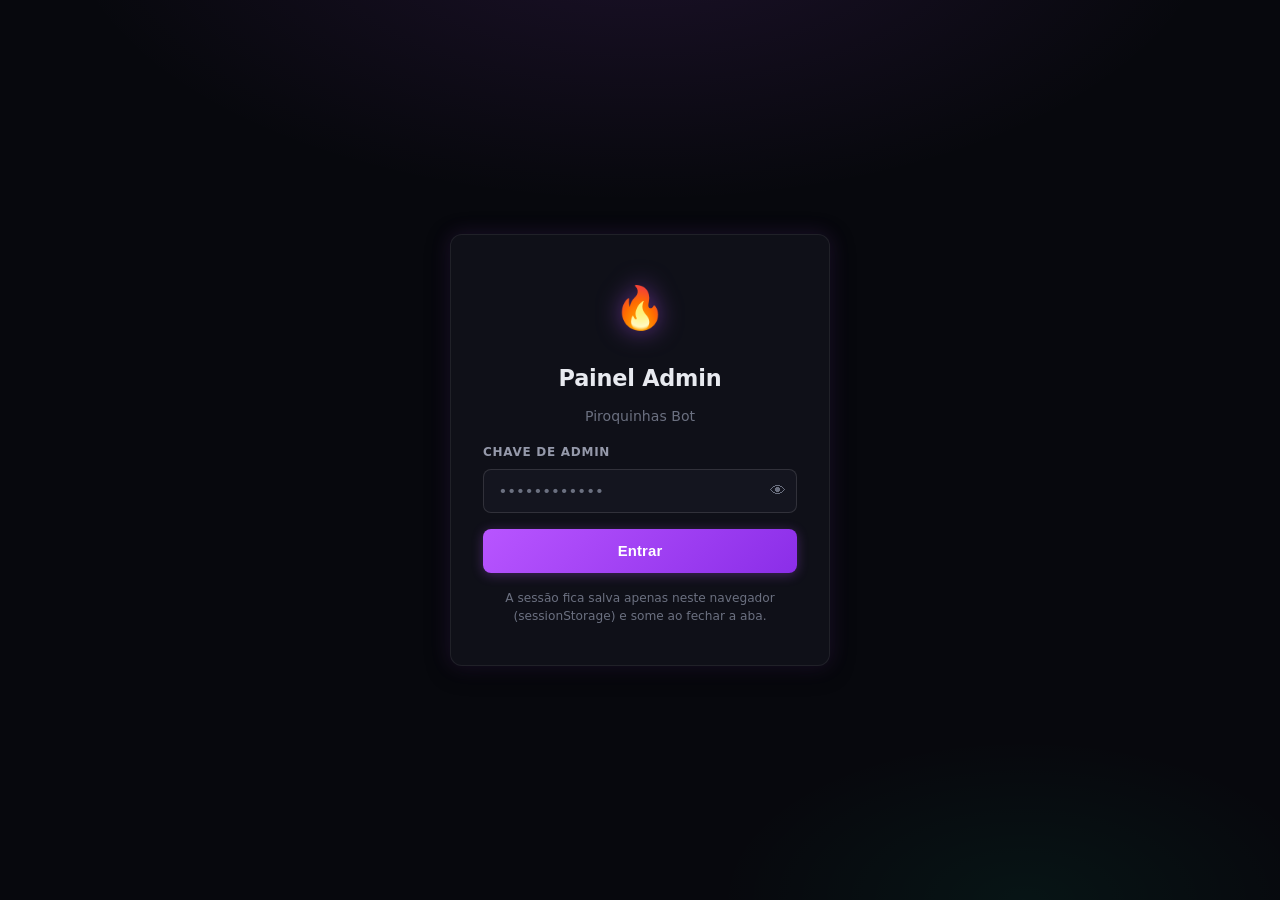
==== commit 4cc788b5: "Update admin.html" ====
--- a/admin.html
+++ b/admin.html
@@ -3,974 +3,2491 @@
 <head>
   <meta charset="UTF-8" />
   <meta name="viewport" content="width=device-width, initial-scale=1.0" />
-  <title>Ranking — Piroquinhas Bot</title>
-  <link rel="preconnect" href="https://fonts.googleapis.com" />
-  <link rel="preconnect" href="https://fonts.gstatic.com" crossorigin />
-  <link href="https://fonts.googleapis.com/css2?family=Space+Grotesk:wght@500;600;700&family=Inter:wght@400;500;600&family=IBM+Plex+Mono:wght@500;600&display=swap" rel="stylesheet" />
-  <link rel="stylesheet" href="index.css" />
+  <title>Admin — Piroquinhas Bot</title>
+  <link rel="stylesheet" href="admin.css" />
+  <style>
+    /* ======================================================================
+       EXTENSÕES — classes novas não cobertas pelo admin.css
+       ====================================================================== */
+
+    /* login */
+    .field-password-wrap { position: relative; }
+    .field-password-wrap input { padding-right: 2.6rem; }
+    .btn-eye {
+      position: absolute; right: 0.5rem; top: 50%; transform: translateY(-50%);
+      background: none; border: none; cursor: pointer; font-size: 1rem;
+      color: var(--muted); line-height: 1; padding: 0.2rem;
+    }
+    .btn-eye:hover { color: var(--text); }
+    .login-hint { text-align: center; color: var(--muted); font-size: 0.76rem; line-height: 1.5; }
+
+    /* sidebar extras */
+    .sidebar-footer { padding: 0 0.75rem 1rem; display: flex; flex-direction: column; gap: 0.55rem; }
+    .sidebar-status { display: flex; align-items: center; gap: 0.4rem; font-size: 0.78rem; color: var(--muted2); }
+    .status-dot { width: 7px; height: 7px; border-radius: 50%; background: var(--mint); box-shadow: 0 0 6px var(--mint); flex-shrink: 0; }
+    .status-dot.off { background: var(--vermelho); box-shadow: 0 0 6px var(--vermelho); }
+    .sidebar-sync { font-size: 0.7rem; color: var(--muted); padding-left: 1.1rem; }
+    .autosync-wrap { display: flex; align-items: center; gap: 0.45rem; font-size: 0.75rem; color: var(--muted2); padding: 0.15rem 0; cursor: pointer; user-select: none; }
+    .autosync-wrap input { accent-color: var(--roxo); cursor: pointer; }
+
+    /* abas mobile com muitos itens */
+    .abas-mobile { overflow-x: auto; -webkit-overflow-scrolling: touch; scrollbar-width: none; }
+    .abas-mobile::-webkit-scrollbar { display: none; }
+    .abas-mobile .aba { white-space: nowrap; flex: 0 0 auto; padding-left: 0.95rem; padding-right: 0.95rem; }
+
+    /* dashboard */
+    .dash-grid { display: grid; grid-template-columns: repeat(auto-fit, minmax(150px, 1fr)); gap: 0.85rem; margin-bottom: 1.75rem; }
+    .dash-card { background: var(--surface); border: 1px solid var(--border); border-radius: var(--radius); padding: 1rem 1.1rem; display: flex; flex-direction: column; gap: 0.3rem; }
+    .dash-card-valor { font-size: 1.55rem; font-weight: 700; color: var(--text); line-height: 1.1; }
+    .dash-card-label { font-size: 0.74rem; color: var(--muted); text-transform: uppercase; letter-spacing: 0.04em; }
+    .dash-card.accent .dash-card-valor { color: var(--roxo); }
+    .dash-card.mint   .dash-card-valor { color: var(--mint); }
+    .dash-card.warn   .dash-card-valor { color: var(--amarelo); }
+    .dash-card.danger .dash-card-valor { color: var(--vermelho); }
+    .dash-sub-titulo { font-size: 0.92rem; font-weight: 600; color: var(--text); margin: 0.5rem 0 0.75rem; }
+    .dash-top-grupo { display: flex; align-items: center; gap: 0.75rem; padding: 0.65rem 0.9rem; background: var(--surface); border: 1px solid var(--border); border-radius: var(--radius-sm); margin-bottom: 0.5rem; }
+    .dash-top-pos { width: 22px; height: 22px; border-radius: 50%; background: var(--roxo-dim); color: var(--roxo); font-size: 0.74rem; font-weight: 700; display: flex; align-items: center; justify-content: center; flex-shrink: 0; }
+    .dash-top-nome { flex: 1; font-size: 0.88rem; color: var(--text); overflow: hidden; text-overflow: ellipsis; white-space: nowrap; }
+    .dash-top-xp { font-size: 0.78rem; color: var(--muted); white-space: nowrap; }
+    .dash-vazio { color: var(--muted); font-size: 0.88rem; }
+
+    /* toolbar grupos */
+    .grupos-toolbar { display: flex; flex-wrap: wrap; gap: 0.6rem; align-items: center; margin-bottom: 1rem; }
+    .grupos-toolbar .busca-input { flex: 1; min-width: 180px; margin-bottom: 0; }
+    .sort-select { background: var(--surface); border: 1px solid var(--border); border-radius: var(--radius-sm); color: var(--text); padding: 0.55rem 0.75rem; font-size: 0.85rem; cursor: pointer; outline: none; }
+    .sort-select:focus { border-color: var(--roxo); }
+
+    /* ações em massa */
+    .bulk-bar { display: flex; flex-wrap: wrap; gap: 0.5rem; margin-bottom: 1.25rem; padding: 0.75rem 0.9rem; background: var(--surface); border: 1px dashed var(--border2); border-radius: var(--radius); align-items: center; }
+    .bulk-bar-label { font-size: 0.78rem; color: var(--muted); margin-right: 0.25rem; }
+    .bulk-btn { background: var(--surface2); border: 1px solid var(--border2); color: var(--text); border-radius: var(--radius-sm); padding: 0.4rem 0.75rem; font-size: 0.78rem; cursor: pointer; transition: border-color .2s, color .2s; }
+    .bulk-btn:hover { border-color: var(--roxo); color: var(--roxo); }
+    .bulk-btn:disabled { opacity: .5; cursor: not-allowed; }
+
+    /* grupo-card extras */
+    .grupo-nome-linha { display: flex; align-items: center; gap: 0.45rem; }
+    .btn-renomear { background: transparent; border: 1px solid var(--border); color: var(--muted); width: 24px; height: 24px; border-radius: 6px; cursor: pointer; font-size: 0.78rem; display: flex; align-items: center; justify-content: center; flex-shrink: 0; transition: border-color .2s, color .2s; }
+    .btn-renomear:hover { border-color: var(--roxo); color: var(--roxo); }
+    .grupo-meta { font-size: 0.74rem; color: var(--muted2); }
+    .hint-icon { display: inline-flex; align-items: center; justify-content: center; width: 18px; height: 18px; border: 1px solid var(--border2); border-radius: 5px; font-size: 0.7rem; margin: 0 0.15rem; vertical-align: middle; }
+    .secao-hint { font-size: 0.82rem; color: var(--muted); margin: -0.75rem 0 1.1rem; line-height: 1.5; }
+    .btn-copiar-jid { background: none; border: none; color: var(--muted); cursor: pointer; font-size: 0.7rem; padding: 0; margin-left: 0.45rem; text-decoration: underline; }
+    .btn-copiar-jid:hover { color: var(--roxo); }
+
+    /* grupo expandido — ranking gold + ações */
+    .grupo-card { cursor: default; }
+    .grupo-card-body { width: 100%; }
+    .btn-ver-gold { background: var(--amar-dim); border: 1px solid rgba(255,208,96,.3); color: var(--amarelo); border-radius: var(--radius-sm); padding: 0.35rem 0.7rem; font-size: 0.76rem; font-weight: 600; cursor: pointer; white-space: nowrap; transition: opacity .2s; margin-top: 0.4rem; }
+    .btn-ver-gold:hover { opacity: .8; }
+    .gold-painel { margin-top: 0.85rem; border-top: 1px solid var(--border); padding-top: 0.85rem; display: flex; flex-direction: column; gap: 0.65rem; }
+    .gold-painel-titulo { font-size: 0.75rem; font-weight: 600; color: var(--muted); text-transform: uppercase; letter-spacing: 0.05em; }
+    .gold-rank-lista { display: flex; flex-direction: column; gap: 0.35rem; }
+    .gold-rank-item { display: flex; align-items: center; gap: 0.6rem; padding: 0.45rem 0.6rem; background: var(--surface2); border: 1px solid var(--border); border-radius: var(--radius-sm); font-size: 0.82rem; }
+    .gold-rank-pos { width: 20px; text-align: center; font-size: 0.72rem; font-weight: 700; color: var(--muted); flex-shrink: 0; }
+    .gold-rank-info { flex: 1; min-width: 0; display: flex; flex-direction: column; gap: 0.1rem; }
+    .gold-rank-nome { color: var(--text); font-weight: 600; overflow: hidden; text-overflow: ellipsis; white-space: nowrap; }
+    .gold-rank-sub { font-size: 0.68rem; color: var(--muted); font-family: 'Courier New', monospace; overflow: hidden; text-overflow: ellipsis; white-space: nowrap; }
+    .gold-rank-val { color: var(--amarelo); font-weight: 700; white-space: nowrap; }
+    .gold-rank-pos.p1 { color: #FFD700; }
+    .gold-rank-pos.p2 { color: #C0C0C0; }
+    .gold-rank-pos.p3 { color: #CD7F32; }
+    .gold-acoes { display: flex; flex-wrap: wrap; gap: 0.5rem; align-items: flex-end; }
+    .gold-acoes .field { flex: 1; min-width: 140px; gap: 0.3rem; }
+    .gold-acoes label { font-size: 0.72rem; color: var(--muted); text-transform: uppercase; letter-spacing: 0.04em; }
+    .gold-acoes input, .gold-acoes select { min-height: 36px; font-size: 0.82rem; padding: 0.45rem 0.7rem; }
+    .btn-gold-dar { background: var(--mint-dim); border: 1px solid rgba(0,255,176,.3); color: var(--mint); border-radius: var(--radius-sm); padding: 0.45rem 0.9rem; font-size: 0.8rem; font-weight: 600; cursor: pointer; white-space: nowrap; min-height: 36px; }
+    .btn-gold-dar:hover { opacity: .8; }
+    .btn-gold-rem { background: var(--verm-dim); border: 1px solid rgba(255,59,110,.3); color: var(--vermelho); border-radius: var(--radius-sm); padding: 0.45rem 0.9rem; font-size: 0.8rem; font-weight: 600; cursor: pointer; white-space: nowrap; min-height: 36px; }
+    .btn-gold-rem:hover { opacity: .8; }
+    .btn-gold-reset { background: var(--surface3); border: 1px solid var(--border2); color: var(--muted); border-radius: var(--radius-sm); padding: 0.45rem 0.9rem; font-size: 0.76rem; cursor: pointer; white-space: nowrap; min-height: 36px; }
+    .btn-gold-reset:hover { border-color: var(--vermelho); color: var(--vermelho); }
+    .gold-loading { color: var(--muted); font-size: 0.82rem; display: flex; align-items: center; gap: 0.5rem; }
+
+    /* modal renomear */
+    .modal-jid-ref { font-family: 'Courier New', monospace; font-size: 0.74rem; color: var(--muted); background: var(--surface2); border: 1px solid var(--border); border-radius: 6px; padding: 0.4rem 0.6rem; margin-bottom: 1rem; word-break: break-all; }
+    .modal-actions-btn-auto { width: auto; }
+
+    /* mensagens — contador e preview */
+    .char-counter { align-self: flex-end; font-size: 0.72rem; color: var(--muted); }
+    .msgs-preview { display: flex; flex-direction: column; gap: 0.4rem; margin-top: 0.25rem; background: var(--surface); border: 1px solid var(--border); border-radius: var(--radius); padding: 1rem 1.1rem; }
+    .preview-titulo { font-size: 0.72rem; color: var(--muted); text-transform: uppercase; letter-spacing: 0.04em; margin-top: 0.5rem; }
+    .preview-titulo:first-child { margin-top: 0; }
+    .preview-bolha { background: var(--surface2); border: 1px solid var(--border2); border-radius: var(--radius-sm); padding: 0.75rem 0.9rem; font-size: 0.88rem; color: var(--text); white-space: pre-wrap; }
+
+    /* warns — toolbar / csv / detalhe por grupo */
+    .warns-toolbar { display: flex; flex-wrap: wrap; gap: 0.6rem; align-items: center; margin-bottom: 1rem; }
+    .warns-toolbar .busca-input { flex: 1; min-width: 180px; margin-bottom: 0; }
+    .btn-csv { background: var(--mint-dim); border: 1px solid rgba(0,255,176,0.3); color: var(--mint); border-radius: var(--radius-sm); padding: 0.55rem 0.9rem; font-size: 0.82rem; font-weight: 600; cursor: pointer; white-space: nowrap; }
+    .btn-csv:hover { opacity: .85; }
+    .warn-detalhe-row td { background: var(--surface2); padding: 0.75rem 1rem !important; }
+    .warn-grupos-detalhe { display: flex; flex-direction: column; gap: 0.35rem; }
+    .warn-grupo-linha { display: flex; align-items: center; gap: 0.5rem; font-size: 0.78rem; color: var(--muted2); background: var(--surface); border: 1px solid var(--border); border-radius: 6px; padding: 0.35rem 0.6rem; }
+    .warn-grupo-linha .wg-nome { flex: 1; overflow: hidden; text-overflow: ellipsis; white-space: nowrap; }
+    .warn-grupo-linha .wg-qtd { font-weight: 700; color: var(--amarelo); min-width: 1.2em; text-align: center; }
+    .btn-remover-1 { background: none; border: 1px solid var(--border2); color: var(--muted); border-radius: 5px; font-size: 0.68rem; padding: 0.14rem 0.45rem; cursor: pointer; }
+    .btn-remover-1:hover { border-color: var(--vermelho); color: var(--vermelho); }
+
+    /* ===== ABA USUÁRIOS ===== */
+    .usr-busca-row { display: flex; gap: 0.6rem; margin-bottom: 1.25rem; }
+    .usr-busca-row input { flex: 1; margin-bottom: 0; }
+    .usr-busca-row .btn-primary { width: auto; min-width: 90px; padding: 0.65rem 1rem; }
+    .usr-card { background: var(--surface); border: 1px solid var(--border); border-radius: var(--radius); padding: 1.1rem 1.25rem; display: flex; flex-direction: column; gap: 1rem; }
+    .usr-header { display: flex; align-items: flex-start; gap: 1rem; flex-wrap: wrap; }
+    .usr-avatar { width: 44px; height: 44px; border-radius: 50%; background: var(--roxo-dim); color: var(--roxo); font-size: 1.3rem; display: flex; align-items: center; justify-content: center; flex-shrink: 0; border: 2px solid rgba(184,85,255,.3); }
+    .usr-info { flex: 1; }
+    .usr-nome-display { font-size: 1rem; font-weight: 700; color: var(--text); }
+    .usr-jid-display { font-size: 0.73rem; color: var(--muted); font-family: monospace; margin-top: 0.1rem; }
+    .usr-stats-row { display: flex; flex-wrap: wrap; gap: 0.5rem; }
+    .usr-stat { background: var(--surface2); border: 1px solid var(--border); border-radius: var(--radius-sm); padding: 0.4rem 0.7rem; display: flex; flex-direction: column; gap: 0.1rem; }
+    .usr-stat-val { font-size: 1rem; font-weight: 700; color: var(--text); }
+    .usr-stat-val.gold { color: var(--amarelo); }
+    .usr-stat-val.xp   { color: var(--mint); }
+    .usr-stat-val.roxo { color: var(--roxo); }
+    .usr-stat-label { font-size: 0.68rem; color: var(--muted); text-transform: uppercase; letter-spacing: 0.04em; }
+    .usr-grupos-titulo { font-size: 0.78rem; font-weight: 600; color: var(--muted); text-transform: uppercase; letter-spacing: 0.05em; margin-bottom: 0.5rem; }
+    .usr-grupo-item { display: flex; align-items: center; gap: 0.5rem; padding: 0.5rem 0.75rem; background: var(--surface2); border: 1px solid var(--border); border-radius: var(--radius-sm); margin-bottom: 0.35rem; font-size: 0.82rem; flex-wrap: wrap; }
+    .usr-grupo-nome { flex: 1; font-weight: 500; color: var(--text); min-width: 120px; }
+    .usr-grupo-tags { display: flex; flex-wrap: wrap; gap: 0.3rem; }
+    .usr-tag { background: var(--surface3); border: 1px solid var(--border2); color: var(--muted2); border-radius: 999px; padding: 0.1rem 0.5rem; font-size: 0.71rem; white-space: nowrap; }
+    .usr-tag.gold { color: var(--amarelo); border-color: rgba(255,208,96,.3); background: var(--amar-dim); }
+    .usr-tag.xp   { color: var(--mint);   border-color: rgba(0,255,176,.25); background: var(--mint-dim); }
+    .usr-tag.lv   { color: var(--roxo);   border-color: rgba(184,85,255,.3); background: var(--roxo-dim); }
+    .usr-acoes-titulo { font-size: 0.78rem; font-weight: 600; color: var(--muted); text-transform: uppercase; letter-spacing: 0.05em; margin-bottom: 0.6rem; }
+
+    /* ===== LEVEL / XP / INVENTÁRIO ===== */
+    .usr-acoes-sep { height: 1px; background: var(--border); margin: 0.5rem 0; }
+    .inv-lista { display: flex; flex-direction: column; gap: 0.35rem; margin-top: 0.35rem; }
+    .inv-item { display: flex; align-items: center; gap: 0.6rem; padding: 0.45rem 0.75rem; background: var(--surface2); border: 1px solid var(--border); border-radius: var(--radius-sm); font-size: 0.82rem; }
+    .inv-item-nome { flex: 1; color: var(--text); font-weight: 500; }
+    .inv-item-qtd  { color: var(--muted2); font-size: 0.78rem; min-width: 2.5em; text-align: right; }
+    .btn-inv-rem   { background: none; border: 1px solid var(--border2); color: var(--muted); border-radius: 5px; font-size: 0.72rem; padding: 0.14rem 0.5rem; cursor: pointer; white-space: nowrap; }
+    .btn-inv-rem:hover { border-color: var(--vermelho); color: var(--vermelho); }
+    .inv-vazio { color: var(--muted); font-size: 0.85rem; padding: 0.25rem 0; }
+    .usr-acoes-grid { display: flex; flex-direction: column; gap: 0.75rem; }
+    .usr-acao-row { display: flex; flex-wrap: wrap; gap: 0.5rem; align-items: flex-end; padding: 0.75rem; background: var(--surface2); border: 1px solid var(--border); border-radius: var(--radius-sm); }
+    .usr-acao-row .field { min-width: 120px; flex: 1; gap: 0.25rem; }
+    .usr-acao-row label { font-size: 0.72rem; }
+    .usr-acao-row input, .usr-acao-row select { min-height: 36px; font-size: 0.82rem; padding: 0.4rem 0.65rem; }
+    .usr-acao-title { font-size: 0.78rem; font-weight: 600; color: var(--muted2); width: 100%; margin-bottom: 0.15rem; }
+    .usr-transferencia { display: flex; flex-direction: column; gap: 0.5rem; }
+    .transfer-row { display: flex; flex-wrap: wrap; gap: 0.5rem; align-items: flex-end; }
+    .transfer-row .field { flex: 1; min-width: 120px; gap: 0.25rem; }
+    .transfer-row label { font-size: 0.72rem; }
+    .transfer-row input { min-height: 36px; font-size: 0.82rem; padding: 0.4rem 0.65rem; }
+
+    /* ===== ABA ECONOMIA ===== */
+    .eco-rank-item { display: flex; align-items: center; gap: 0.65rem; padding: 0.55rem 0.85rem; background: var(--surface); border: 1px solid var(--border); border-radius: var(--radius-sm); }
+    .eco-rank-pos { width: 24px; height: 24px; border-radius: 50%; background: var(--surface2); display: flex; align-items: center; justify-content: center; font-size: 0.72rem; font-weight: 700; color: var(--muted); flex-shrink: 0; }
+    .eco-rank-pos.p1 { background: rgba(255,215,0,.15); color: #FFD700; border: 1px solid rgba(255,215,0,.3); }
+    .eco-rank-pos.p2 { background: rgba(192,192,192,.12); color: #C0C0C0; border: 1px solid rgba(192,192,192,.25); }
+    .eco-rank-pos.p3 { background: rgba(205,127,50,.12); color: #CD7F32; border: 1px solid rgba(205,127,50,.25); }
+    .eco-rank-nome { flex: 1; font-size: 0.88rem; color: var(--text); overflow: hidden; text-overflow: ellipsis; white-space: nowrap; }
+    .eco-rank-grupo { font-size: 0.72rem; color: var(--muted); white-space: nowrap; overflow: hidden; text-overflow: ellipsis; max-width: 120px; }
+    .eco-rank-val { font-size: 0.9rem; font-weight: 700; white-space: nowrap; }
+    .eco-rank-val.gold { color: var(--amarelo); }
+    .eco-rank-val.xp   { color: var(--mint); }
+    .eco-rank-val.msg  { color: var(--roxo); }
+
+    /* ===== ABA LOGS ===== */
+    .logs-toolbar { display: flex; flex-wrap: wrap; gap: 0.6rem; align-items: center; margin-bottom: 1rem; }
+    .logs-toolbar .busca-input { flex: 1; min-width: 180px; margin-bottom: 0; }
+    .log-filtro-select { background: var(--surface); border: 1px solid var(--border); border-radius: var(--radius-sm); color: var(--text); padding: 0.55rem 0.75rem; font-size: 0.82rem; cursor: pointer; outline: none; }
+    .log-filtro-select:focus { border-color: var(--roxo); }
+    .logs-lista { display: flex; flex-direction: column; gap: 0.35rem; }
+    .log-item { display: flex; align-items: flex-start; gap: 0.65rem; padding: 0.6rem 0.85rem; background: var(--surface); border: 1px solid var(--border); border-radius: var(--radius-sm); font-size: 0.82rem; transition: border-color .15s; }
+    .log-item:hover { border-color: var(--border2); }
+    .log-item.tipo-erro { border-left: 3px solid var(--vermelho); }
+    .log-item.tipo-cmd  { border-left: 3px solid var(--roxo); }
+    .log-item.tipo-warn { border-left: 3px solid var(--amarelo); }
+    .log-item.tipo-info { border-left: 3px solid var(--mint); }
+    .log-hora { font-size: 0.7rem; color: var(--muted); font-family: monospace; white-space: nowrap; flex-shrink: 0; padding-top: 0.12rem; }
+    .log-corpo { flex: 1; display: flex; flex-direction: column; gap: 0.2rem; }
+    .log-cmd { font-weight: 600; color: var(--text); }
+    .log-detalhe { color: var(--muted2); font-size: 0.78rem; line-height: 1.4; font-family: monospace; word-break: break-all; }
+    .log-meta { display: flex; flex-wrap: wrap; gap: 0.35rem; margin-top: 0.15rem; }
+    .log-badge { background: var(--surface2); border: 1px solid var(--border2); color: var(--muted); border-radius: 999px; padding: 0.1rem 0.5rem; font-size: 0.68rem; white-space: nowrap; }
+    .log-badge.erro { color: var(--vermelho); border-color: rgba(255,59,110,.3); background: var(--verm-dim); }
+    .log-badge.cmd  { color: var(--roxo);    border-color: rgba(184,85,255,.3); background: var(--roxo-dim); }
+    .log-badge.warn { color: var(--amarelo); border-color: rgba(255,208,96,.3); background: var(--amar-dim); }
+    .log-badge.info { color: var(--mint);    border-color: rgba(0,255,176,.25);  background: var(--mint-dim); }
+    .logs-paginacao { display: flex; align-items: center; justify-content: center; gap: 0.5rem; margin-top: 1rem; }
+    .logs-paginacao button { background: var(--surface); border: 1px solid var(--border); color: var(--muted); border-radius: var(--radius-sm); padding: 0.45rem 0.8rem; font-size: 0.82rem; cursor: pointer; }
+    .logs-paginacao button:hover:not(:disabled) { border-color: var(--roxo); color: var(--roxo); }
+    .logs-paginacao button:disabled { opacity: .4; cursor: not-allowed; }
+    .logs-paginacao span { font-size: 0.8rem; color: var(--muted); }
+    .logs-auto { display: flex; align-items: center; gap: 0.5rem; font-size: 0.78rem; color: var(--muted2); }
+    .logs-auto input { accent-color: var(--roxo); }
+
+    @media (max-width: 768px) {
+      .dash-grid { grid-template-columns: repeat(2, 1fr); }
+      .grupos-toolbar, .warns-toolbar, .logs-toolbar { flex-direction: column; align-items: stretch; }
+      .bulk-bar { gap: 0.4rem; }
+      .usr-busca-row { flex-direction: column; }
+      .usr-busca-row .btn-primary { width: 100%; }
+      .gold-acoes { flex-direction: column; align-items: stretch; }
+    }
+  </style>
 </head>
 <body>
 
-<!-- ══════════ NAV ══════════ -->
-<nav class="top-nav">
-  <div class="nav-inner">
-    <a href="index.html" class="nav-brand">
-      <div class="nav-brand-mark">P</div>
-      <span class="nav-brand-name">Piroquinhas Bot</span>
-    </a>
-    <ul class="nav-links">
-      <li>
-        <a href="index.html" class="active">
-          <svg viewBox="0 0 24 24" fill="none" stroke="currentColor" stroke-width="2" stroke-linecap="round"><polyline points="22 12 18 12 15 21 9 3 6 12 2 12"/></svg>
-          <span>Ranking</span>
-        </a>
-      </li>
-      <li>
-        <a href="perfil.html">
-          <svg viewBox="0 0 24 24" fill="none" stroke="currentColor" stroke-width="2" stroke-linecap="round"><path d="M20 21v-2a4 4 0 0 0-4-4H8a4 4 0 0 0-4 4v2"/><circle cx="12" cy="7" r="4"/></svg>
-          <span>Meu Perfil</span>
-        </a>
-      </li>
-      <li>
-        <a href="cassino.html" id="nav-cassino" style="display:none">
-          <svg viewBox="0 0 24 24" fill="none" stroke="currentColor" stroke-width="2" stroke-linecap="round"><rect x="2" y="3" width="20" height="14" rx="2"/><path d="M8 21h8M12 17v4"/></svg>
-          <span>Cassino</span>
-        </a>
-      </li>
-      <li>
-        <a href="corrida.html">
-          <svg viewBox="0 0 24 24" fill="none" stroke="currentColor" stroke-width="2" stroke-linecap="round"><path d="M3 12h18M3 6l9 6-9 6"/></svg>
-          <span>Corrida</span>
-        </a>
-      </li>
-      <li>
-        <a href="admin.html">
-          <svg viewBox="0 0 24 24" fill="none" stroke="currentColor" stroke-width="2" stroke-linecap="round"><path d="M12 2l2.09 6.26H21l-5.47 3.97 2.09 6.26L12 14.52l-5.62 3.97 2.09-6.26L3 8.26h6.91z"/></svg>
-          <span>Admin</span>
-        </a>
-      </li>
-      
-    </ul>
-  </div>
-</nav>
-
-<!-- barra fina que enche durante o ciclo de atualização automática (modo "ao vivo") -->
-<div class="live-progress-track" aria-hidden="true"><div class="live-progress" id="live-progress"></div></div>
-
-<!-- ══════════ HERO ══════════ -->
-<section class="hero">
-  <p class="hero-eyebrow">Piroquinhas Bot · Temporada Atual</p>
-  <h1 class="hero-title">Hall da Fama</h1>
-  <p class="hero-sub">Os guerreiros mais ativos do grupo — atualizado em tempo real.</p>
-
-  <!-- traço de pulso: assinatura visual da página, reforça a ideia de "vivo" -->
-  <div class="pulse-line" aria-hidden="true">
-    <svg viewBox="0 0 600 60" preserveAspectRatio="none">
-      <path d="M0,30 L140,30 L155,8 L170,52 L185,30 L600,30" />
-    </svg>
-  </div>
-
-  <div class="hero-stats">
-    <div class="stat-pill"><strong id="stat-total">—</strong><span>jogadores</span></div>
-    <div class="stat-pill"><strong id="stat-groups">—</strong><span>grupos</span></div>
-    <div class="stat-pill"><strong id="stat-msgs">—</strong><span>mensagens</span></div>
-    <div class="stat-pill"><strong id="stat-updated">—</strong><span>atualizado</span></div>
-  </div>
-
-  <a href="cassino.html" class="cassino-card" id="cassino-card" style="display:none">
-    <span class="cassino-card-icon">🎰</span>
-    <div class="cassino-card-text">
-      <strong>Cassino</strong>
-      <span>Aposte seu gold nos slots</span>
-    </div>
-    <span class="cassino-card-arrow">›</span>
-  </a>
-
-  <button class="live-badge" id="live-badge" type="button" title="Ativar atualização automática a cada 30s">
-    <span class="live-dot"></span>
-    <span id="live-label">Ativar ao vivo</span>
-  </button>
-</section>
-
-<!-- ══════════ TABS ══════════ -->
-<div class="tabs-wrap">
-  <div class="tabs-row">
-    <button class="tab-btn active" data-tab="global">
-      <svg viewBox="0 0 24 24" fill="none" stroke="currentColor" stroke-width="2" stroke-linecap="round"><circle cx="12" cy="12" r="10"/><line x1="2" y1="12" x2="22" y2="12"/><path d="M12 2a15.3 15.3 0 0 1 4 10 15.3 15.3 0 0 1-4 10 15.3 15.3 0 0 1-4-10 15.3 15.3 0 0 1 4-10z"/></svg>
-      Ranking Global
-      <span class="tab-count" id="tab-count-global"></span>
-    </button>
-    <button class="tab-btn" data-tab="grupo">
-      <svg viewBox="0 0 24 24" fill="none" stroke="currentColor" stroke-width="2" stroke-linecap="round"><path d="M17 21v-2a4 4 0 0 0-4-4H5a4 4 0 0 0-4 4v2"/><circle cx="9" cy="7" r="4"/><path d="M23 21v-2a4 4 0 0 0-3-3.87"/><path d="M16 3.13a4 4 0 0 1 0 7.75"/></svg>
-      Ranking por Grupo
-      <span class="tab-count" id="tab-count-grupo"></span>
-    </button>
-  </div>
-</div>
-
-<!-- ══════════ MAIN ══════════ -->
-<main>
-
-  <!-- ── GLOBAL ── -->
-  <div class="tab-panel active" id="tab-global">
-
-    <div class="controls-bar">
-      <div class="search-wrap">
-        <svg viewBox="0 0 24 24" fill="none" stroke="currentColor" stroke-width="2" stroke-linecap="round"><circle cx="11" cy="11" r="8"/><line x1="21" y1="21" x2="16.65" y2="16.65"/></svg>
-        <input type="text" id="search-global" placeholder="Buscar jogador…" autocomplete="off" />
-        <kbd>/</kbd>
+  <!-- ===== TELA DE LOGIN ===== -->
+  <div id="tela-login">
+    <div class="login-card">
+      <div class="login-logo">🔥</div>
+      <h1>Painel Admin</h1>
+      <p class="login-sub">Piroquinhas Bot</p>
+      <div class="field">
+        <label for="admin-key">Chave de Admin</label>
+        <div class="field-password-wrap">
+          <input type="password" id="admin-key" placeholder="••••••••••••" autocomplete="current-password" />
+          <button type="button" class="btn-eye" id="btn-toggle-senha" title="Mostrar/ocultar senha" aria-label="Mostrar ou ocultar senha">👁</button>
+        </div>
       </div>
-      <div class="sort-group" role="group" aria-label="Ordenar por">
-        <button class="sort-chip active" data-tab="global" data-sort="xp">XP</button>
-        <button class="sort-chip" data-tab="global" data-sort="gold">Gold</button>
-        <button class="sort-chip" data-tab="global" data-sort="mensagens">Msgs</button>
-      </div>
-    </div>
-
-    <div class="podium" id="podium-global"></div>
-    <div class="ranking-meta">
-      <p class="ranking-meta-label" id="meta-label-global">Top <strong id="global-count">—</strong> jogadores globais</p>
-      <button class="refresh-btn" id="refresh-global">
-        <svg viewBox="0 0 24 24" fill="none" stroke="currentColor" stroke-width="2" stroke-linecap="round"><polyline points="1 4 1 10 7 10"/><path d="M3.51 15a9 9 0 1 0 .49-4.59"/></svg>
-        Atualizar
-      </button>
-    </div>
-    <div class="ranking-list" id="list-global">
-      <div class="skeleton-row"><div class="skeleton" style="width:28px;height:18px"></div><div class="skeleton" style="width:40px;height:40px;border-radius:50%"></div><div style="flex:1"><div class="skeleton" style="width:60%;height:14px;margin-bottom:5px"></div><div class="skeleton" style="width:40%;height:11px"></div></div><div class="skeleton" style="width:60px;height:18px"></div></div>
-      <div class="skeleton-row"><div class="skeleton" style="width:28px;height:18px"></div><div class="skeleton" style="width:40px;height:40px;border-radius:50%"></div><div style="flex:1"><div class="skeleton" style="width:50%;height:14px;margin-bottom:5px"></div><div class="skeleton" style="width:35%;height:11px"></div></div><div class="skeleton" style="width:60px;height:18px"></div></div>
-      <div class="skeleton-row"><div class="skeleton" style="width:28px;height:18px"></div><div class="skeleton" style="width:40px;height:40px;border-radius:50%"></div><div style="flex:1"><div class="skeleton" style="width:55%;height:14px;margin-bottom:5px"></div><div class="skeleton" style="width:30%;height:11px"></div></div><div class="skeleton" style="width:60px;height:18px"></div></div>
-      <div class="skeleton-row"><div class="skeleton" style="width:28px;height:18px"></div><div class="skeleton" style="width:40px;height:40px;border-radius:50%"></div><div style="flex:1"><div class="skeleton" style="width:45%;height:14px;margin-bottom:5px"></div><div class="skeleton" style="width:38%;height:11px"></div></div><div class="skeleton" style="width:60px;height:18px"></div></div>
-      <div class="skeleton-row"><div class="skeleton" style="width:28px;height:18px"></div><div class="skeleton" style="width:40px;height:40px;border-radius:50%"></div><div style="flex:1"><div class="skeleton" style="width:65%;height:14px;margin-bottom:5px"></div><div class="skeleton" style="width:42%;height:11px"></div></div><div class="skeleton" style="width:60px;height:18px"></div></div>
+      <p id="login-erro" class="login-erro hidden">Chave inválida. Tente novamente.</p>
+      <button id="btn-login" class="btn-primary">Entrar</button>
+      <p class="login-hint">A sessão fica salva apenas neste navegador (sessionStorage) e some ao fechar a aba.</p>
     </div>
   </div>
 
-  <!-- ── POR GRUPO ── -->
-  <div class="tab-panel" id="tab-grupo">
-    <div class="group-filter">
-      <label for="grupo-select">Grupo:</label>
-      <div class="group-select-wrap">
-        <select id="grupo-select">
-          <option value="">Carregando grupos…</option>
-        </select>
+  <!-- ===== PAINEL ===== -->
+  <div id="painel" class="hidden">
+
+    <!-- SIDEBAR -->
+    <aside class="sidebar" id="sidebar">
+      <div class="sidebar-header">
+        <span class="sidebar-logo">🔥 Admin</span>
+        <button class="sidebar-close" id="btn-fechar-sidebar" aria-label="Fechar menu">✕</button>
       </div>
+      <nav class="sidebar-nav">
+        <a href="#dashboard" class="nav-item active" data-aba="dashboard"><span class="nav-icon">📊</span> Dashboard</a>
+        <a href="#grupos"    class="nav-item" data-aba="grupos">   <span class="nav-icon">👥</span> Grupos</a>
+        <a href="#mensagens" class="nav-item" data-aba="mensagens"><span class="nav-icon">✉️</span> Mensagens</a>
+        <a href="#warns"     class="nav-item" data-aba="warns">    <span class="nav-icon">⚠️</span> Warns / Bans</a>
+        <a href="#usuarios"  class="nav-item" data-aba="usuarios"> <span class="nav-icon">👤</span> Usuários</a>
+        <a href="#economia"  class="nav-item" data-aba="economia"> <span class="nav-icon">💰</span> Economia</a>
+        <a href="#logs"           class="nav-item" data-aba="logs">                 <span class="nav-icon">📋</span> Logs</a>
+        <a href="#contas"         class="nav-item" data-aba="contas">               <span class="nav-icon">🔐</span> Contas</a>
+      </nav>
+      <div class="sidebar-footer">
+        <span class="sidebar-status" id="sidebar-status">
+          <span class="status-dot"></span> Conectado
+        </span>
+        <span class="sidebar-sync" id="sidebar-sync">Carregando dados...</span>
+        <label class="autosync-wrap">
+          <input type="checkbox" id="chk-autosync" /> Auto-atualizar a cada 60s
+        </label>
+        <button id="btn-logout" class="btn-logout">Sair</button>
+      </div>
+    </aside>
+
+    <!-- OVERLAY MOBILE -->
+    <div class="sidebar-overlay hidden" id="sidebar-overlay"></div>
+
+    <!-- CONTEÚDO -->
+    <div class="conteudo">
+
+      <!-- TOPBAR -->
+      <header class="topbar">
+        <button class="btn-menu" id="btn-abrir-sidebar" aria-label="Abrir menu">☰</button>
+        <span class="topbar-titulo" id="topbar-titulo">Dashboard</span>
+        <span class="topbar-badge">Admin</span>
+      </header>
+
+      <!-- ABAS MOBILE -->
+      <div class="abas-mobile">
+        <button class="aba active" data-aba="dashboard">📊 Painel</button>
+        <button class="aba" data-aba="grupos">👥 Grupos</button>
+        <button class="aba" data-aba="mensagens">✉️ Msgs</button>
+        <button class="aba" data-aba="warns">⚠️ Warns</button>
+        <button class="aba" data-aba="usuarios">👤 Users</button>
+        <button class="aba" data-aba="economia">💰 Eco</button>
+        <button class="aba" data-aba="logs">📋 Logs</button>
+        <button class="aba" data-aba="contas">🔐 Contas</button>
+      </div>
+
+      <!-- ===== ABA: DASHBOARD ===== -->
+      <section id="aba-dashboard" class="aba-conteudo">
+        <div class="secao-header">
+          <h2>Visão Geral</h2>
+          <button class="btn-icon" id="btn-refresh-dashboard" title="Recarregar">↺</button>
+        </div>
+        <div id="dash-loading" class="estado-loading">
+          <div class="spinner"></div> Carregando dados...
+        </div>
+        <div id="dash-conteudo" class="hidden">
+          <div class="dash-grid">
+            <div class="dash-card accent">
+              <span class="dash-card-valor" id="dash-total-grupos">0</span>
+              <span class="dash-card-label">Grupos</span>
+            </div>
+            <div class="dash-card">
+              <span class="dash-card-valor" id="dash-total-membros">0</span>
+              <span class="dash-card-label">Membros ativos</span>
+            </div>
+            <div class="dash-card mint">
+              <span class="dash-card-valor" id="dash-total-xp">0</span>
+              <span class="dash-card-label">XP acumulado</span>
+            </div>
+            <div class="dash-card warn">
+              <span class="dash-card-valor" id="dash-total-warns">0</span>
+              <span class="dash-card-label">Usuários com warn</span>
+            </div>
+            <div class="dash-card danger">
+              <span class="dash-card-valor" id="dash-total-banidos">0</span>
+              <span class="dash-card-label">Banidos</span>
+            </div>
+            <div class="dash-card">
+              <span class="dash-card-valor" id="dash-grupos-xp-ativo">0</span>
+              <span class="dash-card-label">Grupos c/ XP ativo</span>
+            </div>
+          </div>
+          <div class="dash-sub-titulo">🏆 Top 5 grupos por XP</div>
+          <div id="dash-top-grupos"></div>
+        </div>
+      </section>
+
+      <!-- ===== ABA: GRUPOS ===== -->
+      <section id="aba-grupos" class="aba-conteudo hidden">
+        <div class="secao-header">
+          <h2>Gerenciador de Grupos <span class="contagem-badge" id="grupos-contagem"></span></h2>
+          <button class="btn-icon" id="btn-refresh-grupos" title="Recarregar">↺</button>
+        </div>
+
+        <p class="secao-hint">
+          Use o ícone <span class="hint-icon">✎</span> para renomear um grupo. Clique em
+          <strong>🪙 Ver Gold</strong> em cada grupo para ver o ranking e ajustar saldos.
+        </p>
+
+        <div class="grupos-toolbar">
+          <input type="text" id="grupos-busca" class="busca-input" placeholder="Buscar grupo por nome ou ID..." />
+          <select id="grupos-sort" class="sort-select">
+            <option value="xp">Ordenar: mais XP</option>
+            <option value="membros">Ordenar: mais membros</option>
+            <option value="nome">Ordenar: nome (A-Z)</option>
+          </select>
+        </div>
+
+        <div class="bulk-bar">
+          <span class="bulk-bar-label">Ações em massa:</span>
+          <button class="bulk-btn" data-bulk="botAtivo:true">🟢 Ligar Bot em todos</button>
+          <button class="bulk-btn" data-bulk="botAtivo:false">🔴 Desligar Bot em todos</button>
+          <button class="bulk-btn" data-bulk="xpAtivo:true">Ativar XP em todos</button>
+          <button class="bulk-btn" data-bulk="xpAtivo:false">Desativar XP em todos</button>
+          <button class="bulk-btn" data-bulk="antiLink:true">Ativar Anti-Link em todos</button>
+          <button class="bulk-btn" data-bulk="antiLink:false">Desativar Anti-Link em todos</button>
+          <button class="bulk-btn" data-bulk="boasVindas:true">Ativar Boas-Vindas em todos</button>
+          <button class="bulk-btn" data-bulk="boasVindas:false">Desativar Boas-Vindas em todos</button>
+        </div>
+
+        <div id="grupos-loading" class="estado-loading"><div class="spinner"></div> Carregando grupos...</div>
+        <div id="grupos-erro"    class="estado-erro hidden">Erro ao carregar grupos. <button class="link-btn" id="btn-retry-grupos">Tentar novamente</button></div>
+        <div id="grupos-vazio"   class="estado-vazio hidden"></div>
+        <div id="grupos-lista"   class="grupos-lista hidden"></div>
+      </section>
+
+      <!-- ===== ABA: MENSAGENS ===== -->
+      <section id="aba-mensagens" class="aba-conteudo hidden">
+        <div class="secao-header">
+          <h2>Editor de Mensagens</h2>
+        </div>
+        <div id="msgs-loading" class="estado-loading"><div class="spinner"></div> Carregando grupos...</div>
+        <div id="msgs-vazio"   class="estado-vazio hidden">Nenhum grupo encontrado.</div>
+        <div id="msgs-editor"  class="msgs-editor hidden">
+          <div class="field-group">
+            <label>Grupo selecionado</label>
+            <select id="msgs-select-grupo" class="select-grupo"></select>
+          </div>
+          <div class="field-group">
+            <label for="msg-boas-vindas">Mensagem de Boas-Vindas</label>
+            <p class="field-hint">Use <code>{nome}</code> para o nome do usuário e <code>{grupo}</code> para o nome do grupo.</p>
+            <textarea id="msg-boas-vindas" rows="5" maxlength="5000" placeholder="Bem-vindo(a) ao {grupo}, {nome}! 🎉"></textarea>
+            <span class="char-counter" id="contador-boas-vindas">0 / 5000</span>
+          </div>
+          <div class="field-group">
+            <label for="msg-regras">Regras do Grupo</label>
+            <textarea id="msg-regras" rows="7" maxlength="5000" placeholder="1. Respeite todos os membros&#10;2. Sem spam&#10;3. ..."></textarea>
+            <span class="char-counter" id="contador-regras">0 / 5000</span>
+          </div>
+          <div class="msgs-actions">
+            <span id="msgs-feedback" class="msgs-feedback hidden"></span>
+            <button class="btn-ghost" id="btn-preview-msgs">Pré-visualizar</button>
+            <button class="btn-primary" id="btn-salvar-msgs" style="width:auto;">Salvar Mensagens</button>
+          </div>
+          <div id="msgs-preview" class="msgs-preview hidden">
+            <div class="preview-titulo">Pré-visualização — Boas-Vindas</div>
+            <div class="preview-bolha" id="preview-boas-vindas"></div>
+            <div class="preview-titulo">Pré-visualização — Regras</div>
+            <div class="preview-bolha" id="preview-regras"></div>
+          </div>
+        </div>
+      </section>
+
+      <!-- ===== ABA: WARNS ===== -->
+      <section id="aba-warns" class="aba-conteudo hidden">
+        <div class="secao-header">
+          <h2>Controle de Warns / Bans <span class="contagem-badge" id="warns-contagem"></span></h2>
+          <button class="btn-icon" id="btn-refresh-warns" title="Recarregar">↺</button>
+        </div>
+        <div class="warns-toolbar">
+          <input type="text" id="warns-busca" class="busca-input" placeholder="Buscar por nome ou número..." />
+          <button class="btn-csv" id="btn-export-csv">⬇ Exportar CSV</button>
+        </div>
+        <div id="warns-loading" class="estado-loading"><div class="spinner"></div> Carregando usuários...</div>
+        <div id="warns-vazio"   class="estado-vazio hidden">✅ Nenhum usuário com warns ou banido no momento.</div>
+        <div id="warns-erro"    class="estado-erro hidden">Erro ao carregar. <button class="link-btn" id="btn-retry-warns">Tentar novamente</button></div>
+        <div id="warns-tabela-wrap" class="tabela-wrap hidden">
+          <table class="tabela-warns">
+            <thead>
+              <tr>
+                <th>Usuário</th>
+                <th>Número</th>
+                <th>Warns</th>
+                <th>Status</th>
+                <th>Ação</th>
+              </tr>
+            </thead>
+            <tbody id="warns-tbody"></tbody>
+          </table>
+        </div>
+      </section>
+
+      <!-- ===== ABA: USUÁRIOS ===== -->
+      <section id="aba-usuarios" class="aba-conteudo hidden">
+        <div class="secao-header">
+          <h2>Buscar Usuário</h2>
+          <button class="btn-icon" id="btn-refresh-usuarios" title="Limpar busca">✕</button>
+        </div>
+
+        <div class="usr-busca-row">
+          <input type="text" id="usuarios-busca-input" class="busca-input" placeholder="Número (5511999...) ou JID completo" style="margin-bottom:0;" />
+          <button class="btn-primary" id="btn-buscar-usuario">Buscar</button>
+        </div>
+
+        <div id="usuarios-loading" class="estado-loading hidden"><div class="spinner"></div> Buscando...</div>
+        <div id="usuarios-erro"    class="estado-erro hidden">Erro ao buscar. <button class="link-btn" onclick="buscarUsuario()">Tentar novamente</button></div>
+        <div id="usuarios-vazio"   class="estado-vazio hidden">Usuário não encontrado.</div>
+
+        <div id="usuarios-resultado" class="hidden">
+          <div class="usr-card">
+            <!-- Header do usuário -->
+            <div class="usr-header">
+              <div class="usr-avatar">👤</div>
+              <div class="usr-info">
+                <div class="usr-nome-display" id="usr-nome"></div>
+                <div class="usr-jid-display">
+                  <span id="usr-jid"></span>
+                  <button class="btn-copiar-jid" id="usr-jid-copiar" title="Copiar JID completo">copiar</button>
+                </div>
+              </div>
+            </div>
+
+            <!-- Stats globais -->
+            <div class="usr-stats-row">
+              <div class="usr-stat">
+                <span class="usr-stat-val xp"   id="usr-xp-global">0</span>
+                <span class="usr-stat-label">XP Global</span>
+              </div>
+              <div class="usr-stat">
+                <span class="usr-stat-val roxo" id="usr-level-global">1</span>
+                <span class="usr-stat-label">Level</span>
+              </div>
+              <div class="usr-stat">
+                <span class="usr-stat-val gold" id="usr-gold-global">0</span>
+                <span class="usr-stat-label">Gold Total</span>
+              </div>
+              <div class="usr-stat">
+                <span class="usr-stat-val"      id="usr-msgs-global">0</span>
+                <span class="usr-stat-label">Mensagens</span>
+              </div>
+            </div>
+
+            <!-- Grupos do usuário -->
+            <div>
+              <div class="usr-grupos-titulo">Grupos ativos</div>
+              <div id="usr-grupos-lista"></div>
+            </div>
+
+            <!-- Ações -->
+<div>
+  <!-- ── Gold ── -->
+  <div class="usr-acoes-titulo">Ajustar Gold</div>
+  <div class="usr-acoes-grid">
+    <div class="usr-acao-row">
+      <div class="field">
+        <label>Grupo</label>
+        <select id="usr-acao-grupo"></select>
+      </div>
+      <div class="field" style="max-width:120px;">
+        <label>Quantidade</label>
+        <input type="number" id="usr-gold-valor" min="1" placeholder="500" />
+      </div>
+      <button class="btn-gold-dar" id="btn-dar-gold">+ Dar</button>
+      <button class="btn-gold-rem" id="btn-remover-gold">− Remover</button>
+      <button class="btn-gold-reset" id="btn-resetar-gold-usuario">🗑 Zerar tudo</button>
     </div>
 
-    <div class="group-meta" id="group-meta"></div>
-
-    <div class="controls-bar">
-      <div class="search-wrap">
-        <svg viewBox="0 0 24 24" fill="none" stroke="currentColor" stroke-width="2" stroke-linecap="round"><circle cx="11" cy="11" r="8"/><line x1="21" y1="21" x2="16.65" y2="16.65"/></svg>
-        <input type="text" id="search-grupo" placeholder="Buscar jogador…" autocomplete="off" />
-        <kbd>/</kbd>
-      </div>
-      <div class="sort-group" role="group" aria-label="Ordenar por">
-        <button class="sort-chip active" data-tab="grupo" data-sort="xp">XP</button>
-        <button class="sort-chip" data-tab="grupo" data-sort="gold">Gold</button>
-        <button class="sort-chip" data-tab="grupo" data-sort="mensagens">Msgs</button>
-      </div>
-    </div>
-
-    <div class="podium" id="podium-grupo"></div>
-    <div class="ranking-meta">
-      <p class="ranking-meta-label" id="meta-label-grupo">Top <strong id="grupo-count">—</strong> do grupo</p>
-      <button class="refresh-btn" id="refresh-grupo">
-        <svg viewBox="0 0 24 24" fill="none" stroke="currentColor" stroke-width="2" stroke-linecap="round"><polyline points="1 4 1 10 7 10"/><path d="M3.51 15a9 9 0 1 0 .49-4.59"/></svg>
-        Atualizar
-      </button>
-    </div>
-    <div class="ranking-list" id="list-grupo">
-      <div class="state-box">
-        <span class="glyph">$ select group --filter ranking</span>
-        <h4>Selecione um grupo acima</h4>
-        <p>O ranking do grupo vai aparecer aqui.</p>
+    <!-- Transferência -->
+    <div class="usr-acao-row">
+      <div class="usr-acao-title">🔄 Transferir gold para outro usuário</div>
+      <div class="usr-transferencia" style="width:100%;">
+        <div class="transfer-row">
+          <div class="field">
+            <label>Grupo de origem</label>
+            <select id="transfer-grupo-origem"></select>
+          </div>
+          <div class="field">
+            <label>Destino (número/JID)</label>
+            <input type="text" id="transfer-destino" placeholder="5511999..." />
+          </div>
+          <div class="field" style="max-width:110px;">
+            <label>Quantidade</label>
+            <input type="number" id="transfer-valor" min="1" placeholder="100" />
+          </div>
+          <button class="btn-gold-dar" id="btn-transferir-gold">Transferir</button>
+        </div>
       </div>
     </div>
   </div>
 
-</main>
-
-<!-- ══════════ MODAL DO USUÁRIO ══════════ -->
-<div class="modal-overlay" id="modal-overlay" role="dialog" aria-modal="true">
-  <div class="modal-card" id="modal-card">
-    <button class="modal-close" id="modal-close" title="Fechar">✕</button>
-
-    <div class="modal-header">
-      <div class="modal-avatar" id="modal-avatar"></div>
-      <div class="modal-user-info">
-  <div class="modal-name" id="modal-name">—</div>
-  <div class="modal-rank-badge" id="modal-rank-badge">— 🏆</div>
-  <div class="modal-telefone" id="modal-telefone"></div>
-</div>
+  <!-- ── Level / XP ── -->
+  <div class="usr-acoes-sep" style="margin-top:1rem;"></div>
+  <div class="usr-acoes-titulo" style="margin-top:0.85rem;">Alterar Level / XP</div>
+  <div class="usr-acoes-grid">
+    <div class="usr-acao-row" style="flex-direction:column;align-items:stretch;gap:0.75rem;">
+
+      <!-- Seletor de grupo + info atual -->
+      <div style="display:flex;flex-wrap:wrap;gap:0.5rem;align-items:flex-end;">
+        <div class="field" style="flex:1;min-width:160px;">
+          <label>Grupo</label>
+          <select id="usr-level-grupo"></select>
+        </div>
+        <button class="btn-ghost" id="btn-ver-level-atual" style="min-height:36px;padding:.4rem .9rem;font-size:.82rem;">Ver atual</button>
+      </div>
+
+      <!-- Info atual (oculto até clicar em "Ver atual") -->
+      <div id="usr-level-atual-info" class="hidden" style="display:flex;flex-wrap:wrap;gap:0.5rem;">
+        <div class="usr-stat" style="min-width:90px;">
+          <span class="usr-stat-val roxo" id="usr-level-atual-val">—</span>
+          <span class="usr-stat-label">Level atual</span>
+        </div>
+        <div class="usr-stat" style="min-width:90px;">
+          <span class="usr-stat-val xp" id="usr-xp-atual-val">—</span>
+          <span class="usr-stat-label">XP atual</span>
+        </div>
+      </div>
+
+      <!-- Campos para alterar -->
+      <div style="display:flex;flex-wrap:wrap;gap:0.5rem;align-items:flex-end;border-top:1px solid var(--border);padding-top:0.65rem;">
+        <div class="field" style="max-width:110px;">
+          <label>Novo Level</label>
+          <input type="number" id="usr-level-novo" min="1" max="9999" placeholder="Ex: 5" />
+        </div>
+        <div class="field" style="max-width:130px;">
+          <label>Novo XP</label>
+          <input type="number" id="usr-xp-novo" min="0" placeholder="Ex: 1200" />
+        </div>
+        <button class="btn-ghost" id="btn-calc-xp-level" style="min-height:36px;padding:.4rem .9rem;font-size:.82rem;" title="Calcula o XP mínimo para o level digitado">⚡ Calc XP</button>
+        <button class="btn-gold-dar" id="btn-set-level">✔ Aplicar</button>
+      </div>
+
+      <p style="font-size:0.72rem;color:var(--muted);margin:0;">
+        💡 Use <strong>⚡ Calc XP</strong> para preencher automaticamente o XP mínimo do level digitado.
+        O backend salva level e XP juntos, sem inconsistência.
+      </p>
+
     </div>
-
-    <div class="modal-stats">
-  <div class="modal-stat">
-    <span class="modal-stat-label">Nível</span>
-    <span class="modal-stat-val" id="modal-level">—</span>
   </div>
-  <div class="modal-stat">
-    <span class="modal-stat-label">XP Total</span>
-    <span class="modal-stat-val purple" id="modal-xp">—</span>
-  </div>
-  <div class="modal-stat">
-    <span class="modal-stat-label">Mensagens</span>
-    <span class="modal-stat-val" id="modal-msgs">—</span>
-  </div>
-  <div class="modal-stat">
-    <span class="modal-stat-label">Gold</span>
-    <span class="modal-stat-val gold" id="modal-gold">—</span>
-  </div>
-  <div class="modal-stat">
-    <span class="modal-stat-label">Ranking</span>
-    <span class="modal-stat-val mint" id="modal-pos">—</span>
-  </div>
-  <div class="modal-stat">
-    <span class="modal-stat-label">Grupos</span>
-    <span class="modal-stat-val" id="modal-grupos-count">—</span>
-  </div>
-</div>
-    <div class="modal-xp-label">
-      <span id="modal-xp-pct">XP para o próximo nível</span>
-      <span id="modal-xp-next"></span>
-    </div>
-    <div class="modal-xp-bar-outer">
-      <div class="modal-xp-bar-inner" id="modal-xp-bar" style="width:0%"></div>
-    </div>
-
-    <div class="modal-grupos" id="modal-grupos" style="display:none">
-      <div class="modal-grupos-title">Grupos</div>
-      <div class="modal-grupos-list" id="modal-grupos-list"></div>
-    </div>
-
-    <div class="modal-actions">
-      <a href="perfil.html" class="modal-btn modal-btn-primary" id="modal-perfil-link">
-        <svg width="14" height="14" viewBox="0 0 24 24" fill="none" stroke="currentColor" stroke-width="2" stroke-linecap="round"><path d="M20 21v-2a4 4 0 0 0-4-4H8a4 4 0 0 0-4 4v2"/><circle cx="12" cy="7" r="4"/></svg>
-        Ver Perfil
-      </a>
-      <button class="modal-btn modal-btn-secondary" id="modal-copy-btn" title="Copiar ID do usuário">
-        <svg width="14" height="14" viewBox="0 0 24 24" fill="none" stroke="currentColor" stroke-width="2" stroke-linecap="round"><rect x="9" y="9" width="13" height="13" rx="2"/><path d="M5 15H4a2 2 0 0 1-2-2V4a2 2 0 0 1 2-2h9a2 2 0 0 1 2 2v1"/></svg>
-        Copiar ID
-      </button>
-      <button class="modal-btn modal-btn-secondary" id="modal-close-btn">Fechar</button>
+
+  <!-- ── Inventário ── -->
+  <div class="usr-acoes-sep" style="margin-top:1rem;"></div>
+  <div class="usr-acoes-titulo" style="margin-top:0.85rem;">Inventário</div>
+  <div class="usr-acoes-grid">
+    <div class="usr-acao-row" style="flex-direction:column;align-items:stretch;gap:0.75rem;">
+
+      <!-- Grupo para ver/editar inventário -->
+      <div style="display:flex;flex-wrap:wrap;gap:0.5rem;align-items:flex-end;">
+        <div class="field" style="flex:1;min-width:160px;">
+          <label>Grupo</label>
+          <select id="usr-inv-grupo"></select>
+        </div>
+        <button class="btn-ghost" id="btn-carregar-inv" style="min-height:36px;padding:.4rem .9rem;font-size:.82rem;">Ver inventário</button>
+      </div>
+
+      <!-- Lista de itens -->
+      <div id="usr-inv-lista" class="inv-lista hidden"></div>
+
+      <!-- Adicionar item -->
+      <div style="display:flex;flex-wrap:wrap;gap:0.5rem;align-items:flex-end;border-top:1px solid var(--border);padding-top:0.65rem;">
+        <div class="field" style="flex:2;min-width:140px;">
+          <label>Nome do item</label>
+          <input type="text" id="usr-inv-item-nome" placeholder="Ex: Espada Lendária" />
+        </div>
+        <div class="field" style="max-width:90px;">
+          <label>Qtd</label>
+          <input type="number" id="usr-inv-item-qtd" min="1" value="1" placeholder="1" />
+        </div>
+        <button class="btn-gold-dar" id="btn-inv-adicionar">+ Adicionar</button>
+      </div>
+
     </div>
   </div>
 </div>
-
-<div id="toast"></div>
-
-<footer>piroquinhas-bot · hall da fama · powered by Node.js + MongoDB</footer>
-
-<!-- ══════════ JS ══════════ -->
-<script>
-  const API = 'https://whatsappbot2-s3dx.onrender.com/api';
-
-  /* ══════════════════════════════════
-     UTILS
-  ══════════════════════════════════ */
-  let toastTimer;
-  function showToast(msg) {
-    const t = document.getElementById('toast');
-    if (!t) return;
-    t.textContent = msg;
-    t.classList.add('show');
-    clearTimeout(toastTimer);
-    toastTimer = setTimeout(() => t.classList.remove('show'), 2500);
-  }
-
-  function fmtXP(n) {
-    if (n == null) return '—';
-    if (n >= 1_000_000) return (n / 1_000_000).toFixed(1) + 'M';
-    if (n >= 1_000)     return (n / 1_000).toFixed(1) + 'k';
-    return String(n);
-  }
-
-  function fmtNum(n) {
-    return n != null ? n.toLocaleString('pt-BR') : '—';
-  }
-
-  // Formata o valor de acordo com o critério de ordenação ativo (xp / gold / mensagens)
-  function fmtMetric(u, field) {
-    const val = u?.[field] ?? 0;
-    if (field === 'gold')      return fmtNum(val) + ' 💰';
-    if (field === 'mensagens') return fmtNum(val) + ' msgs';
-    return fmtXP(val) + ' XP';
-  }
-
-  function initials(nome) {
-    if (!nome || typeof nome !== 'string') return '?';
-    const clean = nome.trim().replace(/[^\w\s]/gu, '').trim();
-    if (!clean) return nome.slice(0, 2).toUpperCase();
-    const parts = clean.split(/\s+/);
-    return parts.length >= 2
-      ? (parts[0][0] + parts[parts.length - 1][0]).toUpperCase()
-      : clean.slice(0, 2).toUpperCase();
-  }
-
-  function timeAgo(date) {
-    if (!date) return 'agora';
-    const diff = Math.floor((Date.now() - new Date(date)) / 1000);
-    if (diff < 60)    return 'agora';
-    if (diff < 3600)  return `${Math.floor(diff / 60)}min atrás`;
-    if (diff < 86400) return `${Math.floor(diff / 3600)}h atrás`;
-    return `${Math.floor(diff / 86400)}d atrás`;
-  }
-
-  function escapeHtml(str) {
-    return String(str).replace(/[&<>"']/g, c => ({
-      '&': '&amp;', '<': '&lt;', '>': '&gt;', '"': '&quot;', "'": '&#39;',
-    }[c]));
-  }
-
-  // remove acentos para busca tolerante ("joao" encontra "João")
-  function normalize(str) {
-    return String(str).toLowerCase().normalize('NFD').replace(/[\u0300-\u036f]/g, '');
-  }
-
-  // destaca o trecho buscado dentro do nome
-  function highlightMatch(nome, rawQuery) {
-    const safeName = escapeHtml(nome);
-    if (!rawQuery) return safeName;
-    const idx = nome.toLowerCase().indexOf(rawQuery.toLowerCase());
-    if (idx === -1) return safeName;
-    return escapeHtml(nome.slice(0, idx)) +
-           '<mark>' + escapeHtml(nome.slice(idx, idx + rawQuery.length)) + '</mark>' +
-           escapeHtml(nome.slice(idx + rawQuery.length));
-  }
-
-  // Replica a fórmula de nível do bot: level = floor((xp/100)^(1/1.5)) + 1
-  function computeLevelProgress(xp) {
-    const x = xp ?? 0;
-    const level = Math.max(1, Math.floor(Math.pow(x / 100, 1 / 1.5)) + 1);
-    const xpParaProximo = Math.ceil(100 * Math.pow(level, 1.5));
-    const xpInicioNivel = Math.ceil(100 * Math.pow(Math.max(0, level - 1), 1.5));
-    const xpNoNivel = xpParaProximo - xpInicioNivel;
-    const pct = xpNoNivel > 0
-      ? Math.min(100, Math.max(0, Math.floor(((x - xpInicioNivel) / xpNoNivel) * 100)))
-      : 100;
-    return { level, xpParaProximo, xpInicioNivel, pct };
-  }
-
-  // anima um número subindo até o valor alvo — blindado contra elemento ausente
-  function countUp(el, target, duration = 800) {
-    if (!el) return;
-    if (target == null || isNaN(target)) { el.textContent = '—'; return; }
-    const start = Number(el.dataset.raw) || 0;
-    const t0 = performance.now();
-    function tick(now) {
-      const p = Math.min(1, (now - t0) / duration);
-      const eased = 1 - Math.pow(1 - p, 3);
-      const val = Math.round(start + (target - start) * eased);
-      el.textContent = fmtNum(val);
-      el.dataset.raw = val;
-      if (p < 1) requestAnimationFrame(tick);
-    }
-    requestAnimationFrame(tick);
-  }
-
-  // pega elemento por id com segurança — usado em todo lugar sensível
-  function $(id) { return document.getElementById(id); }
-
-  /* ══════════════════════════════════
-     ESTADO
-  ══════════════════════════════════ */
-  const state = {
-    global: { raw: [], sort: 'xp', query: '', total: 0 },
-    grupo:  { raw: [], sort: 'xp', query: '', total: 0 },
-  };
-  let gruposCache = [];
-  let currentModalUser = null;
-  let lastUpdateTime = null;
-
-  // travas para impedir requisições concorrentes (clique duplo no "Atualizar")
-  let globalLoading = false;
-  let grupoLoading = false;
-
-  /* ── Tabs ── */
-  document.querySelectorAll('.tab-btn').forEach(btn => {
-    btn.addEventListener('click', () => {
-      document.querySelectorAll('.tab-btn').forEach(b => b.classList.remove('active'));
-      document.querySelectorAll('.tab-panel').forEach(p => p.classList.remove('active'));
-      btn.classList.add('active');
-      $('tab-' + btn.dataset.tab)?.classList.add('active');
-    });
-  });
-
-  /* ══════════════════════════════════
-     MODAL
-  ══════════════════════════════════ */
-  const modalOverlay = $('modal-overlay');
-
-  function openModal(user, pos) {
-    if (!user) return;
-    currentModalUser = user;
-    const nome = user.nome || 'Anônimo';
-    if ($('modal-avatar'))      $('modal-avatar').textContent = initials(nome);
-    if ($('modal-name'))        $('modal-name').textContent   = nome;
-    if ($('modal-rank-badge'))  $('modal-rank-badge').textContent = `#${pos} no ranking`;
-
-    const prog = computeLevelProgress(user.xp);
-
-    if ($('modal-level')) $('modal-level').textContent = user.level ?? prog.level;
-    if ($('modal-xp'))    $('modal-xp').textContent    = fmtXP(user.xp ?? 0);
-    if ($('modal-msgs'))  $('modal-msgs').textContent  = fmtNum(user.mensagens ?? 0);
-    if ($('modal-gold'))  $('modal-gold').textContent  = fmtNum(user.gold ?? 0);
-    if ($('modal-pos'))   $('modal-pos').textContent   = `#${pos}`;
-
-    const idRaw = user.idWhatsApp || '';
-    const telEl = $('modal-telefone');
-    if (telEl) {
-      if (idRaw.endsWith('@lid')) {
-        telEl.textContent = 'Carregando...';
-      } else {
-        const telefoneExibir = idRaw.replace('@s.whatsapp.net', '').replace(/\D/g, '');
-        telEl.textContent = telefoneExibir ? `+${telefoneExibir}` : '';
-      }
-    }
-
-    if ($('modal-grupos-count')) $('modal-grupos-count').textContent = '…';
-
-    if ($('modal-xp-pct'))  $('modal-xp-pct').textContent  = `${prog.pct}% para nível ${prog.level + 1}`;
-    if ($('modal-xp-next')) $('modal-xp-next').textContent = `${fmtXP(prog.xpParaProximo)} XP`;
-
-    const bar = $('modal-xp-bar');
-    if (bar) {
-      bar.style.width = '0%';
-      requestAnimationFrame(() => setTimeout(() => { bar.style.width = prog.pct + '%'; }, 80));
-    }
-
-    modalOverlay?.classList.add('open');
-    document.body.style.overflow = 'hidden';
-
-    const gruposEl    = $('modal-grupos');
-    const gruposListEl = $('modal-grupos-list');
-    if (gruposEl && gruposListEl && user.idWhatsApp) {
-      gruposEl.style.display = 'none';
-      gruposListEl.innerHTML = '';
-      const jwt = sessionStorage.getItem('piro_jwt') || localStorage.getItem('jwt');
-      if (!jwt) return;
-      fetch(`${API}/user/grupos/${encodeURIComponent(user.idWhatsApp)}`, {
-        headers: { 'Authorization': `Bearer ${jwt}` }
-      })
-        .then(r => r.json())
-        .then(data => {
-          if (!data.grupos?.length) {
-            if ($('modal-grupos-count')) $('modal-grupos-count').textContent = '0';
-            return;
-          }
-          gruposEl.style.display = 'block';
-          if ($('modal-grupos-count')) $('modal-grupos-count').textContent = data.grupos.length;
-
-          // Resolve telefone de @lid via LidMapping (sem precisar de JWT)
-    if (telEl && !telEl.textContent && idRaw.endsWith('@lid')) {
-      fetch(`${API}/user/telefone/${encodeURIComponent(idRaw)}`)
-        .then(r => r.json())
-        .then(data => {
-          if (data.telefone) telEl.textContent = `+${data.telefone}`;
-        })
-        .catch(() => {});
-    }
-
-          gruposListEl.innerHTML = data.grupos.map(g => `
-            <div class="modal-grupo-item">
-              <span class="modal-grupo-nome">${escapeHtml(g.nome)}</span>
-              <span class="modal-grupo-gold">${fmtNum(g.gold)} 💰</span>
+          </div>
+        </div>
+      </section>
+
+      <!-- ===== ABA: ECONOMIA ===== -->
+      <section id="aba-economia" class="aba-conteudo hidden">
+        <div class="secao-header">
+          <h2>Economia Global</h2>
+          <button class="btn-icon" id="btn-refresh-economia" title="Recarregar">↺</button>
+        </div>
+
+        <div id="economia-loading" class="estado-loading">
+          <div class="spinner"></div> Carregando dados...
+        </div>
+
+        <div id="economia-conteudo" class="hidden">
+          <div class="dash-grid" style="margin-bottom:1.75rem;">
+            <div class="dash-card warn">
+              <span class="dash-card-valor" id="eco-total-gold">0</span>
+              <span class="dash-card-label">Gold em circulação</span>
             </div>
-          `).join('');
-        })
-        .catch(() => {
-          if ($('modal-grupos-count')) $('modal-grupos-count').textContent = '—';
-        });
-    }
-  }
-
-  function closeModal() {
-    modalOverlay?.classList.remove('open');
-    document.body.style.overflow = '';
-  }
-
-  $('modal-close')?.addEventListener('click', closeModal);
-  $('modal-close-btn')?.addEventListener('click', closeModal);
-  modalOverlay?.addEventListener('click', e => { if (e.target === modalOverlay) closeModal(); });
-  document.addEventListener('keydown', e => { if (e.key === 'Escape' && modalOverlay?.classList.contains('open')) closeModal(); });
-
-  $('modal-copy-btn')?.addEventListener('click', async () => {
-    if (!currentModalUser) return;
-    const u = currentModalUser;
-    const idRaw = u.idWhatsApp || '';
-    const telefone = idRaw.replace('@s.whatsapp.net', '').replace('@lid', '');
-    const copiavel = idRaw.includes('@lid') ? idRaw : telefone;
-    try {
-      await navigator.clipboard.writeText(copiavel);
-      showToast('ID copiado: ' + copiavel);
-    } catch {
-      showToast('Não foi possível copiar.');
-    }
-  });
-
-  /* ══════════════════════════════════
-     PÓDIO
-  ══════════════════════════════════ */
-  function renderPodium(top3, containerId, metricField) {
-    const container = $(containerId);
-    if (!container) return;
-    if (!top3 || top3.length === 0) { container.innerHTML = ''; return; }
-
-    const medals  = ['🥇', '🥈', '🥉'];
-    const classes = ['first', 'second', 'third'];
-
-    container.innerHTML = top3.map((u, i) => `
-      <div class="podium-slot ${classes[i]}" data-pos="${i + 1}" tabindex="0" role="button" aria-label="Ver perfil de ${escapeHtml(u.nome || 'Anônimo')}">
-        <div class="podium-avatar">
-          <div class="podium-avatar-inner">${initials(u.nome)}</div>
-          <span class="podium-medal">${medals[i]}</span>
-        </div>
-        <div class="podium-name">${escapeHtml(u.nome || 'Anônimo')}</div>
-        <div class="podium-xp">${fmtMetric(u, metricField)}</div>
-        <div class="podium-bar">${i + 1}º</div>
-      </div>
-    `).join('');
-
-    container.querySelectorAll('.podium-slot').forEach((el, i) => {
-      const pos = top3[i].posicao ?? (i + 1);
-      el.addEventListener('click', () => openModal(top3[i], pos));
-      el.addEventListener('keydown', e => { if (e.key === 'Enter' || e.key === ' ') openModal(top3[i], pos); });
-    });
-  }
-
-  /* ══════════════════════════════════
-     LISTA — modo normal (posições 4+)
-  ══════════════════════════════════ */
-  function renderList(ranking, listId, metricField, maxValue) {
-    const list = $(listId);
-    if (!list) return;
-    if (!ranking || ranking.length === 0) {
-      list.innerHTML = `<div class="state-box">
-        <span class="glyph">$ query ranking — 0 results</span>
-        <h4>Nenhum resultado</h4>
-        <p>Ainda não há dados suficientes.</p>
-      </div>`;
-      return;
-    }
-
-    const max = maxValue || ranking[0]?.[metricField] || 1;
-    const items = ranking.slice(3);
-
-    if (items.length === 0) { list.innerHTML = ''; return; }
-
-    list.innerHTML = items.map((u, i) => {
-      const pos      = u.posicao ?? (i + 4);
-      const posClass = pos <= 3 ? `top${pos}` : '';
-      const pct      = Math.max(4, Math.floor(((u[metricField] ?? 0) / max) * 100));
-      const nome     = u.nome || 'Anônimo';
-
-      return `
-        <div class="rank-row ${posClass}"
-             style="animation-delay:${Math.min(i, 20) * 20}ms"
-             data-index="${i}"
-             tabindex="0"
-             role="button"
-             aria-label="Ver detalhes de ${escapeHtml(nome)}, posição ${pos}">
-          <span class="rank-pos">${pos}</span>
-          <div class="rank-avatar">${initials(nome)}</div>
-          <div class="rank-info">
-            <div class="rank-name">${escapeHtml(nome)}</div>
-            <div class="rank-sub">${fmtNum(u.mensagens)} msgs</div>
-            <div class="rank-bar-wrap">
-              <div class="rank-bar" style="width:${pct}%"></div>
+            <div class="dash-card mint">
+              <span class="dash-card-valor" id="eco-total-xp">0</span>
+              <span class="dash-card-label">XP total acumulado</span>
+            </div>
+            <div class="dash-card accent">
+              <span class="dash-card-valor" id="eco-media-gold">0</span>
+              <span class="dash-card-label">Média gold/usuário</span>
+            </div>
+            <div class="dash-card">
+              <span class="dash-card-valor" id="eco-total-usuarios">0</span>
+              <span class="dash-card-label">Usuários com gold</span>
             </div>
           </div>
-          <div class="rank-right">
-            <div class="rank-xp">${fmtMetric(u, metricField)}</div>
-            <div class="rank-level">Nível ${u.level ?? '—'}</div>
+
+          <div class="dash-sub-titulo">🪙 Top 10 — Maior Gold Global</div>
+          <div id="eco-rank-gold" style="display:flex;flex-direction:column;gap:.4rem;margin-bottom:1.75rem;"></div>
+
+          <div class="dash-sub-titulo">⚡ Top 10 — Maior XP Global</div>
+          <div id="eco-rank-xp" style="display:flex;flex-direction:column;gap:.4rem;margin-bottom:1.75rem;"></div>
+
+          <div class="dash-sub-titulo">💬 Top 10 — Mais Mensagens</div>
+          <div id="eco-rank-msgs" style="display:flex;flex-direction:column;gap:.4rem;"></div>
+        </div>
+      </section>
+
+      <!-- ===== ABA: LOGS ===== -->
+      <section id="aba-logs" class="aba-conteudo hidden">
+        <div class="secao-header">
+          <h2>Logs do Bot <span class="contagem-badge" id="logs-contagem"></span></h2>
+          <button class="btn-icon" id="btn-refresh-logs" title="Recarregar">↺</button>
+        </div>
+
+        <div class="logs-toolbar">
+          <input type="text" id="logs-busca" class="busca-input" placeholder="Buscar por comando, usuário, grupo..." style="margin-bottom:0;" />
+          <select id="logs-tipo-filtro" class="log-filtro-select">
+            <option value="">Todos os tipos</option>
+            <option value="cmd">Comandos</option>
+            <option value="erro">Erros</option>
+            <option value="warn">Warnings</option>
+            <option value="info">Info</option>
+          </select>
+          <label class="logs-auto">
+            <input type="checkbox" id="chk-logs-live" /> Live (atualiza a cada 10s)
+          </label>
+        </div>
+
+        <div id="logs-loading" class="estado-loading hidden"><div class="spinner"></div> Carregando logs...</div>
+        <div id="logs-vazio"   class="estado-vazio hidden">Nenhum log encontrado.</div>
+        <div id="logs-erro"    class="estado-erro hidden">Erro ao carregar logs. <button class="link-btn" id="btn-retry-logs">Tentar novamente</button></div>
+
+        <div id="logs-lista" class="logs-lista hidden"></div>
+
+        <div id="logs-paginacao" class="logs-paginacao hidden">
+          <button id="logs-prev" disabled>← Anterior</button>
+          <span id="logs-pagina-info">Pág 1</span>
+          <button id="logs-next">Próxima →</button>
+        </div>
+      </section>
+
+    <!-- ── CONTAS ── -->
+      <section id="aba-contas" class="aba-conteudo hidden">
+        <div class="secao-header">
+          <h2>Contas Cadastradas <span class="contagem-badge" id="contas-contagem"></span></h2>
+          <button class="btn-icon" id="btn-refresh-contas" title="Recarregar">↺</button>
+        </div>
+
+        <!-- Senha de acesso -->
+        <div id="contas-lock" style="display:flex;flex-direction:column;gap:.75rem;max-width:360px;">
+          <p style="font-size:.85rem;color:var(--muted);">Digite a chave admin para visualizar os dados das contas.</p>
+          <div class="field-password-wrap">
+            <input type="password" id="contas-senha-input" placeholder="Chave admin" autocomplete="off" />
+            <button type="button" class="btn-eye" id="btn-contas-eye">👁</button>
           </div>
-          <span class="rank-arrow">›</span>
-        </div>`;
-    }).join('');
-
-    list.querySelectorAll('.rank-row').forEach((el, i) => {
-      const user = items[i];
-      const pos  = user.posicao ?? (i + 4);
-      el.addEventListener('click', () => openModal(user, pos));
-      el.addEventListener('keydown', e => { if (e.key === 'Enter' || e.key === ' ') openModal(user, pos); });
-    });
-  }
-
-  /* ══════════════════════════════════
-     LISTA — modo busca (mostra todos os resultados, com a posição real)
-  ══════════════════════════════════ */
-  function renderSearchList(filtered, listId, metricField, maxValue, rawQuery) {
-    const list = $(listId);
-    if (!list) return;
-    if (!filtered || filtered.length === 0) {
-      list.innerHTML = `<div class="state-box">
-        <span class="glyph">$ query ranking --name "${escapeHtml(rawQuery)}" — 0 results</span>
-        <h4>Ninguém encontrado</h4>
-        <p>Tente outro nome ou confira a ortografia.</p>
-      </div>`;
-      return;
-    }
-
-    const max = maxValue || 1;
-
-    list.innerHTML = filtered.map(u => {
-      const pos      = u.posicao;
-      const posClass = pos <= 3 ? `top${pos}` : '';
-      const pct      = Math.max(4, Math.floor(((u[metricField] ?? 0) / max) * 100));
-      const nome     = u.nome || 'Anônimo';
-
-      return `
-        <div class="rank-row ${posClass}"
-             tabindex="0"
-             role="button"
-             aria-label="Ver detalhes de ${escapeHtml(nome)}, posição ${pos}">
-          <span class="rank-pos">${pos}</span>
-          <div class="rank-avatar">${initials(nome)}</div>
-          <div class="rank-info">
-            <div class="rank-name">${highlightMatch(nome, rawQuery)}</div>
-            <div class="rank-sub">${fmtNum(u.mensagens)} msgs</div>
-            <div class="rank-bar-wrap">
-              <div class="rank-bar" style="width:${pct}%"></div>
+          <button class="btn-primary" id="btn-contas-unlock" style="width:auto;">Desbloquear</button>
+          <p id="contas-lock-erro" class="hidden" style="color:var(--vermelho);font-size:.8rem;">Chave incorreta.</p>
+        </div>
+
+        <div id="contas-painel" class="hidden">
+          <div class="warns-toolbar" style="margin-bottom:1rem;">
+            <input type="text" id="contas-busca" class="busca-input" placeholder="Buscar por nome, usuário, email ou telefone..." style="margin-bottom:0;" />
+            <button class="btn-csv" id="btn-contas-csv">⬇ Exportar CSV</button>
+          </div>
+          <div id="contas-loading" class="estado-loading hidden"><div class="spinner"></div> Carregando contas...</div>
+          <div id="contas-vazio"   class="estado-vazio hidden">Nenhuma conta cadastrada.</div>
+          <div id="contas-tabela-wrap" class="tabela-wrap hidden">
+            <table class="tabela-warns">
+              <thead>
+                <tr>
+                  <th>Nome</th>
+                  <th>Usuário</th>
+                  <th>Telefone</th>
+                  <th>Email</th>
+                  <th>Cadastrado em</th>
+                </tr>
+              </thead>
+              <tbody id="contas-tbody"></tbody>
+            </table>
+          </div>
+        </div>
+      </section>
+
+    </div><!-- /conteudo -->
+  </div><!-- /painel -->
+
+  <!-- MODAL DE CONFIRMAÇÃO -->
+  <div id="modal-overlay" class="modal-overlay hidden">
+    <div class="modal-box">
+      <h3 id="modal-titulo">Confirmar ação</h3>
+      <p  id="modal-msg">Tem certeza?</p>
+      <div class="modal-actions">
+        <button class="btn-ghost"  id="modal-cancelar">Cancelar</button>
+        <button class="btn-danger" id="modal-confirmar">Confirmar</button>
+      </div>
+    </div>
+  </div>
+
+  <!-- MODAL DE RENOMEAR GRUPO -->
+  <div id="modal-renomear-overlay" class="modal-overlay hidden">
+    <div class="modal-box">
+      <h3>Renomear grupo</h3>
+      <p class="modal-jid-ref" id="renomear-jid-ref"></p>
+      <div class="field">
+        <label for="renomear-input">Nome de exibição</label>
+        <input type="text" id="renomear-input" placeholder="Ex: Galera do Trampo" maxlength="80" />
+      </div>
+      <div class="modal-actions">
+        <button class="btn-ghost"   id="renomear-cancelar">Cancelar</button>
+        <button class="btn-primary modal-actions-btn-auto" id="renomear-salvar">Salvar nome</button>
+      </div>
+    </div>
+  </div>
+
+  <div id="toast" class="toast hidden"></div>
+
+  <script>
+    const API = 'https://whatsappbot2-s3dx.onrender.com/api';
+
+    /* ===== UTILITÁRIOS ===== */
+    const $ = id => document.getElementById(id);
+    const show = id => $(id).classList.remove('hidden');
+    const hide = id => $(id).classList.add('hidden');
+
+    function escapeHtml(str) {
+      return String(str ?? '').replace(/[&<>"']/g, c => ({
+        '&':'&amp;','<':'&lt;','>':'&gt;','"':'&quot;',"'":'&#39;'
+      }[c]));
+    }
+
+    function adminKey()     { return sessionStorage.getItem('piro_admin_key'); }
+    function adminHeaders() { return { 'x-admin-key': adminKey(), 'Content-Type': 'application/json' }; }
+
+    let toastTimer;
+    function toast(msg, tipo = 'ok') {
+      const t = $('toast');
+      t.textContent = msg;
+      t.className = `toast toast--${tipo}`;
+      void t.offsetWidth;
+      t.classList.add('toast--show');
+      clearTimeout(toastTimer);
+      toastTimer = setTimeout(() => t.classList.remove('toast--show'), 2800);
+    }
+
+    function horaAgora() {
+      return new Date().toLocaleTimeString('pt-BR', { hour: '2-digit', minute: '2-digit' });
+    }
+
+    function formatNum(n) {
+      return Number(n || 0).toLocaleString('pt-BR');
+    }
+
+    /* ── Nomes customizados (localStorage como cache local) ── */
+    function nomesCustomLocais() {
+      try { return JSON.parse(localStorage.getItem('piro_nomes_grupo') || '{}'); }
+      catch { return {}; }
+    }
+    function salvarNomeCustomLocal(jid, nome) {
+      const atual = nomesCustomLocais();
+      atual[jid] = nome;
+      localStorage.setItem('piro_nomes_grupo', JSON.stringify(atual));
+    }
+    function nomeExibicao(grupo) {
+      const local = nomesCustomLocais()[grupo.idGrupo];
+      return grupo.nomeCustom || local || grupo.nome || 'Grupo sem nome';
+    }
+    function nomeGrupoPorJid(jid) {
+      const g = gruposCache.find(x => x.idGrupo === jid);
+      return g ? nomeExibicao(g) : jid;
+    }
+
+    /* ===== LOGIN ===== */
+    $('btn-toggle-senha').addEventListener('click', () => {
+      const campo = $('admin-key');
+      const visivel = campo.type === 'text';
+      campo.type = visivel ? 'password' : 'text';
+      $('btn-toggle-senha').textContent = visivel ? '👁' : '🙈';
+    });
+
+    $('btn-login').addEventListener('click', async () => {
+      const chave = $('admin-key').value.trim();
+      if (!chave) return;
+      $('btn-login').disabled = true;
+      $('btn-login').textContent = 'Verificando...';
+      hide('login-erro');
+      try {
+        const res = await fetch(`${API}/admin/verify`, { headers: { 'x-admin-key': chave } });
+        if (!res.ok) throw new Error();
+        sessionStorage.setItem('piro_admin_key', chave);
+        hide('tela-login');
+        show('painel');
+        iniciarPainel();
+      } catch {
+        show('login-erro');
+      } finally {
+        $('btn-login').disabled = false;
+        $('btn-login').textContent = 'Entrar';
+      }
+    });
+
+    $('admin-key').addEventListener('keydown', e => { if (e.key === 'Enter') $('btn-login').click(); });
+
+    /* ===== LOGOUT ===== */
+    $('btn-logout').addEventListener('click', () => {
+      sessionStorage.removeItem('piro_admin_key');
+      if (autosyncTimer) clearInterval(autosyncTimer);
+      if (logsLiveTimer) clearInterval(logsLiveTimer);
+      hide('painel');
+      show('tela-login');
+      $('admin-key').value = '';
+    });
+
+    /* ===== SIDEBAR ===== */
+    $('btn-abrir-sidebar').addEventListener('click', () => {
+      $('sidebar').classList.add('aberta');
+      $('sidebar-overlay').classList.remove('hidden');
+    });
+    $('btn-fechar-sidebar').addEventListener('click', fecharSidebar);
+    $('sidebar-overlay').addEventListener('click', fecharSidebar);
+
+    function fecharSidebar() {
+      $('sidebar').classList.remove('aberta');
+      $('sidebar-overlay').classList.add('hidden');
+    }
+
+    /* ===== NAVEGAÇÃO ===== */
+    const ABAS_VALIDAS = ['dashboard', 'grupos', 'mensagens', 'warns', 'usuarios', 'economia', 'logs', 'contas'];
+const titulosAbas  = {
+  dashboard: 'Dashboard', grupos: 'Grupos', mensagens: 'Mensagens',
+  warns: 'Warns / Bans', usuarios: 'Usuários', economia: 'Economia', logs: 'Logs', contas: 'Contas'
+};
+
+    function ativarAba(aba) {
+      if (!ABAS_VALIDAS.includes(aba)) aba = 'dashboard';
+      document.querySelectorAll('.aba-conteudo').forEach(el => el.classList.add('hidden'));
+      document.querySelectorAll('.nav-item').forEach(el => el.classList.remove('active'));
+      document.querySelectorAll('.aba').forEach(el => el.classList.remove('active'));
+      show(`aba-${aba}`);
+      document.querySelector(`.nav-item[data-aba="${aba}"]`)?.classList.add('active');
+      document.querySelector(`.aba[data-aba="${aba}"]`)?.classList.add('active');
+      $('topbar-titulo').textContent = titulosAbas[aba] || '';
+      if (location.hash !== `#${aba}`) history.replaceState(null, '', `#${aba}`);
+      fecharSidebar();
+
+      if (aba === 'economia') carregarEconomia();
+      if (aba === 'logs')     carregarLogs();
+    }
+
+    document.querySelectorAll('.nav-item').forEach(el => {
+      el.addEventListener('click', e => { e.preventDefault(); ativarAba(el.dataset.aba); });
+    });
+    document.querySelectorAll('.aba').forEach(el => {
+      el.addEventListener('click', () => ativarAba(el.dataset.aba));
+    });
+
+    /* ===== MODAL DE CONFIRMAÇÃO ===== */
+    let modalCallback = null;
+
+    function abrirModal(titulo, msg, cb) {
+      $('modal-titulo').textContent = titulo;
+      $('modal-msg').textContent    = msg;
+      modalCallback = cb;
+      show('modal-overlay');
+    }
+
+    $('modal-cancelar').addEventListener('click',  () => hide('modal-overlay'));
+    $('modal-confirmar').addEventListener('click', () => {
+      hide('modal-overlay');
+      if (modalCallback) modalCallback();
+    });
+    $('modal-overlay').addEventListener('click', e => { if (e.target.id === 'modal-overlay') hide('modal-overlay'); });
+
+    /* ===== MODAL RENOMEAR GRUPO ===== */
+    let renomearJidAtual = null;
+
+    function abrirModalRenomear(jid, nomeAtual) {
+      renomearJidAtual = jid;
+      $('renomear-jid-ref').textContent = jid;
+      $('renomear-input').value = (nomeAtual === jid || nomeAtual === 'Grupo sem nome') ? '' : nomeAtual;
+      show('modal-renomear-overlay');
+      setTimeout(() => $('renomear-input').focus(), 50);
+    }
+
+    function fecharModalRenomear() {
+      hide('modal-renomear-overlay');
+      renomearJidAtual = null;
+    }
+
+    $('renomear-cancelar').addEventListener('click', fecharModalRenomear);
+    $('modal-renomear-overlay').addEventListener('click', e => {
+      if (e.target.id === 'modal-renomear-overlay') fecharModalRenomear();
+    });
+    $('renomear-input').addEventListener('keydown', e => { if (e.key === 'Enter') $('renomear-salvar').click(); });
+
+    $('renomear-salvar').addEventListener('click', async () => {
+      if (!renomearJidAtual) return;
+      const novoNome = $('renomear-input').value.trim();
+      if (!novoNome) { toast('Digite um nome válido.', 'erro'); return; }
+
+      const jid = renomearJidAtual;
+      $('renomear-salvar').disabled = true;
+
+      salvarNomeCustomLocal(jid, novoNome);
+
+      try {
+        const res = await fetch(`${API}/admin/grupo/${encodeURIComponent(jid)}/nome`, {
+          method: 'PATCH',
+          headers: adminHeaders(),
+          body: JSON.stringify({ nome: novoNome })
+        });
+        if (!res.ok) throw new Error();
+        toast('Nome salvo no banco de dados!');
+      } catch {
+        toast('Nome salvo localmente (erro ao persistir no backend).', 'erro');
+      }
+
+      const grupo = gruposCache.find(g => g.idGrupo === jid);
+      if (grupo) grupo.nomeCustom = novoNome;
+
+      atualizarListaGrupos();
+      popularSelectMensagens(gruposCache);
+      atualizarDashboard();
+      fecharModalRenomear();
+      $('renomear-salvar').disabled = false;
+    });
+
+    /* ===== GRUPOS ===== */
+    let gruposCache    = [];
+    let grupoSortAtual = 'xp';
+
+    function ordenarGrupos(lista, modo) {
+      const copia = [...lista];
+      if      (modo === 'membros') copia.sort((a, b) => (b.membros || 0) - (a.membros || 0));
+      else if (modo === 'nome')    copia.sort((a, b) => nomeExibicao(a).localeCompare(nomeExibicao(b), 'pt-BR'));
+      else                         copia.sort((a, b) => (b.xpTotal || 0) - (a.xpTotal || 0));
+      return copia;
+    }
+
+    function gruposFiltrados() {
+      const termo = $('grupos-busca').value.trim().toLowerCase();
+      let lista = gruposCache;
+      if (termo) {
+        lista = lista.filter(g =>
+          nomeExibicao(g).toLowerCase().includes(termo) ||
+          g.idGrupo.toLowerCase().includes(termo)
+        );
+      }
+      return { lista: ordenarGrupos(lista, grupoSortAtual), comFiltro: !!termo };
+    }
+
+    function atualizarListaGrupos() {
+      const { lista, comFiltro } = gruposFiltrados();
+      renderGrupos(lista, comFiltro);
+    }
+
+    async function carregarGrupos() {
+      hide('grupos-erro');
+      hide('grupos-lista');
+      hide('grupos-vazio');
+      show('grupos-loading');
+      try {
+        const res = await fetch(`${API}/grupos`, { headers: adminHeaders() });
+        if (!res.ok) throw new Error();
+        const { grupos } = await res.json();
+        gruposCache = grupos || [];
+        atualizarListaGrupos();
+        popularSelectMensagens(gruposCache);
+        atualizarDashboard();
+        $('sidebar-sync').textContent = `Atualizado às ${horaAgora()}`;
+      } catch {
+        hide('grupos-loading');
+        show('grupos-erro');
+      }
+    }
+
+    function renderGrupos(grupos, comFiltro = false) {
+      hide('grupos-loading');
+      $('grupos-contagem').textContent = gruposCache.length ? `(${grupos.length})` : '';
+
+      if (!grupos.length) {
+        $('grupos-vazio').textContent = comFiltro
+          ? '🔍 Nenhum grupo encontrado para essa busca.'
+          : 'Nenhum grupo encontrado.';
+        hide('grupos-lista');
+        show('grupos-vazio');
+        return;
+      }
+      hide('grupos-vazio');
+
+      const lista = $('grupos-lista');
+      lista.innerHTML = grupos.map(g => {
+        const nomeReal   = nomeExibicao(g);
+        const nomeEsc    = escapeHtml(nomeReal);
+        const jidEsc     = escapeHtml(g.idGrupo);
+        const membrosTxt = g.membros != null ? `${g.membros} membro${g.membros === 1 ? '' : 's'}` : '';
+        const xpTxt      = g.xpTotal != null ? `${formatNum(g.xpTotal)} XP total` : '';
+
+        return `
+        <div class="grupo-card" data-jid="${jidEsc}">
+          <div class="grupo-card-body" style="width:100%;">
+            <div style="display:flex;align-items:center;gap:1rem;flex-wrap:wrap;">
+              <div class="grupo-info" style="flex:1;min-width:180px;">
+                <div class="grupo-nome-linha">
+                  <span class="grupo-nome">${nomeEsc}</span>
+                  <button class="btn-renomear" data-jid="${jidEsc}" data-nome="${nomeEsc}" title="Renomear grupo">✎</button>
+                </div>
+                <span class="grupo-jid">${jidEsc}<button class="btn-copiar-jid" data-jid="${jidEsc}">copiar</button></span>
+                ${(membrosTxt || xpTxt) ? `<span class="grupo-meta">${[membrosTxt, xpTxt].filter(Boolean).join(' · ')}</span>` : ''}
+                <button class="btn-ver-gold" data-jid="${jidEsc}">🪙 Ver Gold</button>
+              </div>
+              <div class="grupo-toggles">
+                <label class="toggle-wrap">
+                  <span class="toggle-label">Bot</span>
+                  <button class="toggle ${g.config?.botAtivo !== false ? 'on' : ''}"
+                    data-jid="${jidEsc}" data-campo="botAtivo"
+                    aria-pressed="${g.config?.botAtivo !== false}"
+                    aria-label="Toggle Bot"></button>
+                </label>
+                <label class="toggle-wrap">
+                  <span class="toggle-label">XP</span>
+                  <button class="toggle ${g.config?.xpAtivo !== false ? 'on' : ''}"
+                    data-jid="${jidEsc}" data-campo="xpAtivo"
+                    aria-pressed="${g.config?.xpAtivo !== false}"
+                    aria-label="Toggle XP"></button>
+                </label>
+                <label class="toggle-wrap">
+                  <span class="toggle-label">Anti-Link</span>
+                  <button class="toggle ${g.config?.antiLink ? 'on' : ''}"
+                    data-jid="${jidEsc}" data-campo="antiLink"
+                    aria-pressed="${!!g.config?.antiLink}"
+                    aria-label="Toggle Anti-Link"></button>
+                </label>
+                <label class="toggle-wrap">
+                  <span class="toggle-label">Boas-Vindas</span>
+                  <button class="toggle ${g.config?.boasVindas !== false ? 'on' : ''}"
+                    data-jid="${jidEsc}" data-campo="boasVindas"
+                    aria-pressed="${g.config?.boasVindas !== false}"
+                    aria-label="Toggle Boas-Vindas"></button>
+                </label>
+              </div>
+            </div>
+            <!-- Painel de gold (oculto por padrão) -->
+            <div class="gold-painel hidden" id="gold-painel-${jidEsc.replace(/[^a-z0-9]/gi,'_')}">
+              <div class="gold-painel-titulo">🪙 Ranking Gold do Grupo</div>
+              <div class="gold-loading" id="gold-loading-${jidEsc.replace(/[^a-z0-9]/gi,'_')}">
+                <div class="spinner"></div> Carregando...
+              </div>
+              <div class="gold-rank-lista" id="gold-rank-${jidEsc.replace(/[^a-z0-9]/gi,'_')}"></div>
+
+              <div class="gold-painel-titulo" style="margin-top:.85rem;">Ajustar Gold de Membro</div>
+              <div class="gold-acoes">
+                <div class="field" style="flex:2;min-width:160px;">
+                  <label>Membro (número ou JID)</label>
+                  <input type="text" class="gold-membro-input" id="gold-membro-${jidEsc.replace(/[^a-z0-9]/gi,'_')}" placeholder="5511999..." />
+                </div>
+                <div class="field" style="max-width:110px;">
+                  <label>Quantidade</label>
+                  <input type="number" class="gold-qty-input" id="gold-qty-${jidEsc.replace(/[^a-z0-9]/gi,'_')}" min="1" placeholder="100" />
+                </div>
+                <button class="btn-gold-dar"   data-jid="${jidEsc}" data-op="dar">+ Dar</button>
+<button class="btn-gold-rem"   data-jid="${jidEsc}" data-op="remover">− Remover</button>
+<button class="btn-gold-reset" data-jid="${jidEsc}" data-op="reset-membro" style="background:var(--verm-dim);border-color:rgba(255,59,110,.3);color:var(--vermelho);">🗑 Zerar membro</button>
+<button class="btn-gold-reset" data-jid="${jidEsc}" data-op="reset-grupo">🗑 Zerar grupo</button>
+              </div>
             </div>
           </div>
-          <div class="rank-right">
-            <div class="rank-xp">${fmtMetric(u, metricField)}</div>
-            <div class="rank-level">Nível ${u.level ?? '—'}</div>
+        </div>`;
+      }).join('');
+
+      // Eventos
+      lista.querySelectorAll('.toggle').forEach(btn => {
+        btn.addEventListener('click', () => alternarToggle(btn));
+      });
+      lista.querySelectorAll('.btn-renomear').forEach(btn => {
+        btn.addEventListener('click', () => abrirModalRenomear(btn.dataset.jid, btn.dataset.nome));
+      });
+      lista.querySelectorAll('.btn-copiar-jid').forEach(btn => {
+        btn.addEventListener('click', async () => {
+          try {
+            await navigator.clipboard.writeText(btn.dataset.jid);
+            toast('JID copiado para a área de transferência.');
+          } catch {
+            toast('Não foi possível copiar o JID.', 'erro');
+          }
+        });
+      });
+      lista.querySelectorAll('.btn-ver-gold').forEach(btn => {
+        btn.addEventListener('click', () => toggleGoldPainel(btn.dataset.jid));
+      });
+      lista.querySelectorAll('.btn-gold-dar, .btn-gold-rem, .btn-gold-reset').forEach(btn => {
+        btn.addEventListener('click', () => acaoGoldGrupo(btn.dataset.jid, btn.dataset.op));
+      });
+
+      show('grupos-lista');
+    }
+
+    /* ===== GOLD PAINEL (por grupo) ===== */
+    const goldPainelAberto = new Set();
+
+    function idSafe(jid) {
+      if (!jid || typeof jid !== 'string') return 'jid_invalido';
+      return jid.replace(/[^a-z0-9]/gi, '_').slice(0, 100);
+    }
+
+    async function toggleGoldPainel(jid) {
+      const safe   = idSafe(jid);
+      const painel = $(`gold-painel-${safe}`);
+      if (!painel) return;
+
+      if (painel.classList.contains('hidden')) {
+        painel.classList.remove('hidden');
+        goldPainelAberto.add(jid);
+        await carregarGoldRanking(jid);
+      } else {
+        painel.classList.add('hidden');
+        goldPainelAberto.delete(jid);
+      }
+    }
+
+    async function carregarGoldRanking(jid) {
+      const safe    = idSafe(jid);
+      const loading = $(`gold-loading-${safe}`);
+      const lista   = $(`gold-rank-${safe}`);
+      if (!loading || !lista) return;
+
+      loading.style.display = 'flex';
+      lista.innerHTML = '';
+
+      try {
+        const res = await fetch(`${API}/admin/grupo/${encodeURIComponent(jid)}/gold-ranking`, {
+          headers: adminHeaders()
+        });
+        if (!res.ok) throw new Error();
+        const { ranking } = await res.json();
+
+        loading.style.display = 'none';
+
+        if (!ranking || !ranking.length) {
+          lista.innerHTML = '<div class="dash-vazio">Nenhum membro com gold neste grupo.</div>';
+          return;
+        }
+
+        lista.innerHTML = ranking.map((m, i) => {
+  const posClass    = i === 0 ? 'p1' : i === 1 ? 'p2' : i === 2 ? 'p3' : '';
+  const jidEsc      = escapeHtml(m.idWhatsApp || '');
+  const telefoneEsc = escapeHtml(m.telefone || m.idWhatsApp?.split('@')[0] || '—');
+  return `
+  <div class="gold-rank-item">
+    <span class="gold-rank-pos ${posClass}">${i+1}</span>
+    <div class="gold-rank-info">
+      <span class="gold-rank-nome">${escapeHtml(m.nome || telefoneEsc)}</span>
+      <span class="gold-rank-sub">📱 +${telefoneEsc} &nbsp;·&nbsp; ${jidEsc}</span>
+    </div>
+    <span class="gold-rank-val">🪙 ${formatNum(m.gold)}</span>
+    <button class="btn-copiar-jid gold-rank-copiar" data-jid="${jidEsc}" title="Copiar JID completo">copiar</button>
+  </div>`;
+}).join('');
+
+        lista.querySelectorAll('.gold-rank-copiar').forEach(btn => {
+          btn.addEventListener('click', async () => {
+            try {
+              await navigator.clipboard.writeText(btn.dataset.jid);
+              toast('JID copiado.');
+            } catch {
+              toast('Não foi possível copiar.', 'erro');
+            }
+          });
+        });
+      } catch {
+        loading.style.display = 'none';
+        lista.innerHTML = '<div class="estado-erro" style="font-size:.8rem;padding:.5rem .75rem;">Erro ao carregar ranking.</div>';
+      }
+    }
+
+    async function acaoGoldGrupo(jid, op) {
+      const safe = idSafe(jid);
+
+      if (op === 'reset-grupo') {
+        abrirModal(
+          'Zerar Gold do Grupo',
+          `Isso vai zerar o gold de TODOS os membros de "${nomeGrupoPorJid(jid)}". Não pode ser desfeito!`,
+          async () => {
+            try {
+              const res = await fetch(`${API}/admin/grupo/${encodeURIComponent(jid)}/gold/reset`, {
+                method: 'DELETE', headers: adminHeaders()
+              });
+              if (!res.ok) throw new Error();
+              toast('✅ Gold de todos os membros zerado.');
+              await carregarGoldRanking(jid);
+            } catch {
+              toast('Erro ao zerar gold do grupo.', 'erro');
+            }
+          }
+        );
+        return;
+      }
+
+      if (op === 'reset-membro') {
+        const membroInput = $(`gold-membro-${safe}`);
+        const membro = membroInput?.value.trim();
+        if (!membro) { toast('Digite o número ou JID do membro.', 'erro'); return; }
+        const jidMembro = membro.includes('@') ? membro : `${membro}@s.whatsapp.net`;
+        abrirModal(
+          'Zerar Gold do Membro',
+          `Isso vai zerar TODO o gold de ${membro} em "${nomeGrupoPorJid(jid)}". Não pode ser desfeito!`,
+          async () => {
+            try {
+              const res = await fetch(`${API}/admin/usuario/gold/reset-grupo`, {
+  method: 'POST',
+  headers: adminHeaders(),
+  body: JSON.stringify({ idWhatsApp: jidMembro, idGrupo: jid })
+});
+              if (!res.ok) throw new Error();
+              toast('✅ Gold do membro zerado.');
+              if (membroInput) membroInput.value = '';
+              await carregarGoldRanking(jid);
+            } catch {
+              toast('Erro ao zerar gold do membro.', 'erro');
+            }
+          }
+        );
+        return;
+      }
+
+      const membroInput = $(`gold-membro-${safe}`);
+      const qtyInput    = $(`gold-qty-${safe}`);
+      const membro = membroInput?.value.trim();
+      const valor  = parseInt(qtyInput?.value, 10);
+
+      if (!membro) { toast('Digite o número ou JID do membro.', 'erro'); return; }
+      if (!valor || valor <= 0) { toast('Digite uma quantidade válida.', 'erro'); return; }
+
+      const nomeG  = nomeGrupoPorJid(jid);
+      const titulo = op === 'dar' ? 'Dar Gold' : 'Remover Gold';
+      const texto  = op === 'dar'
+        ? `Dar ${formatNum(valor)} gold para ${membro} em "${nomeG}"?`
+        : `Remover ${formatNum(valor)} gold de ${membro} em "${nomeG}"?`;
+
+      abrirModal(titulo, texto, async () => {
+        try {
+          const jidMembro = membro.includes('@') ? membro : `${membro}@s.whatsapp.net`;
+          const res = await fetch(`${API}/admin/usuario/${encodeURIComponent(jidMembro)}/gold`, {
+            method: 'PATCH',
+            headers: adminHeaders(),
+            body: JSON.stringify({ idGrupo: jid, valor, operacao: op })
+          });
+          if (!res.ok) throw new Error();
+          toast(`✅ Gold ${op === 'dar' ? 'adicionado' : 'removido'} com sucesso.`);
+          if (membroInput) membroInput.value = '';
+          if (qtyInput)    qtyInput.value    = '';
+          await carregarGoldRanking(jid);
+        } catch {
+          toast('Erro ao ajustar gold.', 'erro');
+        }
+      });
+    }
+
+    async function alternarToggle(btn) {
+      const jid      = btn.dataset.jid;
+      const campo    = btn.dataset.campo;
+      const novoValor = !btn.classList.contains('on');
+
+      btn.disabled = true;
+      btn.classList.toggle('on', novoValor);
+      btn.setAttribute('aria-pressed', String(novoValor));
+
+      try {
+        const res = await fetch(`${API}/admin/grupo/${encodeURIComponent(jid)}/config`, {
+          method: 'PATCH',
+          headers: adminHeaders(),
+          body: JSON.stringify({ [campo]: novoValor })
+        });
+        if (!res.ok) throw new Error();
+        const grupo = gruposCache.find(g => g.idGrupo === jid);
+        if (grupo) grupo.config = { ...grupo.config, [campo]: novoValor };
+        atualizarDashboard();
+        toast('Configuração salva.');
+      } catch {
+        btn.classList.toggle('on', !novoValor);
+        btn.setAttribute('aria-pressed', String(!novoValor));
+        toast('Erro ao salvar configuração. Tente novamente.', 'erro');
+      } finally {
+        btn.disabled = false;
+      }
+    }
+
+    $('btn-refresh-grupos').addEventListener('click', carregarGrupos);
+    $('btn-retry-grupos').addEventListener('click',   carregarGrupos);
+    $('grupos-busca').addEventListener('input', atualizarListaGrupos);
+    $('grupos-sort').addEventListener('change', () => {
+      grupoSortAtual = $('grupos-sort').value;
+      atualizarListaGrupos();
+    });
+
+    /* ===== AÇÕES EM MASSA ===== */
+    document.querySelectorAll('.bulk-btn').forEach(btn => {
+      btn.addEventListener('click', () => {
+        const [campo, valorStr] = btn.dataset.bulk.split(':');
+        const valor = valorStr === 'true';
+        const label = btn.textContent.trim();
+        if (!gruposCache.length) { toast('Nenhum grupo carregado ainda.', 'erro'); return; }
+        abrirModal(
+          'Ação em massa',
+          `"${label}" — isso vai atualizar ${gruposCache.length} grupo(s) de uma vez. Confirmar?`,
+          () => executarBulk(campo, valor)
+        );
+      });
+    });
+
+    async function executarBulk(campo, valor) {
+      document.querySelectorAll('.bulk-btn').forEach(b => b.disabled = true);
+      let ok = 0, falhou = 0;
+
+      await Promise.all(gruposCache.map(async g => {
+        try {
+          const res = await fetch(`${API}/admin/grupo/${encodeURIComponent(g.idGrupo)}/config`, {
+            method: 'PATCH',
+            headers: adminHeaders(),
+            body: JSON.stringify({ [campo]: valor })
+          });
+          if (!res.ok) throw new Error();
+          g.config = { ...g.config, [campo]: valor };
+          ok++;
+        } catch { falhou++; }
+      }));
+
+      document.querySelectorAll('.bulk-btn').forEach(b => b.disabled = false);
+      atualizarListaGrupos();
+      atualizarDashboard();
+
+      if      (falhou === 0) toast(`✅ ${ok} grupo(s) atualizado(s) com sucesso.`);
+      else if (ok === 0)     toast(`❌ Falha ao atualizar todos os ${falhou} grupo(s).`, 'erro');
+      else                   toast(`${ok} atualizado(s), ${falhou} falharam.`, 'erro');
+    }
+
+    /* ===== MENSAGENS ===== */
+    function popularSelectMensagens(grupos) {
+      hide('msgs-loading');
+      const sel = $('msgs-select-grupo');
+      const valorAnterior = sel.value;
+
+      if (!grupos.length) { hide('msgs-editor'); show('msgs-vazio'); return; }
+      hide('msgs-vazio');
+
+      sel.innerHTML = grupos.map(g =>
+        `<option value="${escapeHtml(g.idGrupo)}">${escapeHtml(nomeExibicao(g))}</option>`
+      ).join('');
+
+      const aindaExiste = grupos.some(g => g.idGrupo === valorAnterior);
+      sel.value = aindaExiste ? valorAnterior : grupos[0].idGrupo;
+
+      show('msgs-editor');
+      preencherMensagens(sel.value);
+    }
+
+    function preencherMensagens(jid) {
+      const grupo = gruposCache.find(g => g.idGrupo === jid);
+      $('msg-boas-vindas').value = grupo?.mensagens?.boasVindas || '';
+      $('msg-regras').value      = grupo?.mensagens?.regras     || '';
+      atualizarContadores();
+      hide('msgs-preview');
+    }
+
+    function atualizarContadores() {
+      $('contador-boas-vindas').textContent = `${$('msg-boas-vindas').value.length} / 5000`;
+      $('contador-regras').textContent      = `${$('msg-regras').value.length} / 5000`;
+    }
+
+    $('msg-boas-vindas').addEventListener('input', atualizarContadores);
+    $('msg-regras').addEventListener('input', atualizarContadores);
+    $('msgs-select-grupo').addEventListener('change', e => preencherMensagens(e.target.value));
+
+    $('btn-preview-msgs').addEventListener('click', () => {
+      const jid       = $('msgs-select-grupo').value;
+      const grupo     = gruposCache.find(g => g.idGrupo === jid);
+      const nomeGrupo = grupo ? nomeExibicao(grupo) : 'Grupo';
+
+      const boasVindas = $('msg-boas-vindas').value.replace(/\{nome\}/gi, 'João').replace(/\{grupo\}/gi, nomeGrupo);
+      const regras     = $('msg-regras').value.replace(/\{nome\}/gi, 'João').replace(/\{grupo\}/gi, nomeGrupo);
+
+      $('preview-boas-vindas').textContent = boasVindas || '(mensagem vazia)';
+      $('preview-regras').textContent      = regras     || '(mensagem vazia)';
+      show('msgs-preview');
+    });
+
+    $('btn-salvar-msgs').addEventListener('click', async () => {
+      const jid        = $('msgs-select-grupo').value;
+      const boasVindas = $('msg-boas-vindas').value.trim();
+      const regras     = $('msg-regras').value.trim();
+      const feedback   = $('msgs-feedback');
+
+      $('btn-salvar-msgs').disabled = true;
+      hide('msgs-feedback');
+
+      try {
+        const res = await fetch(`${API}/admin/grupo/${encodeURIComponent(jid)}/mensagens`, {
+          method: 'PUT',
+          headers: adminHeaders(),
+          body: JSON.stringify({ boasVindas, regras })
+        });
+        if (!res.ok) throw new Error();
+        const grupo = gruposCache.find(g => g.idGrupo === jid);
+        if (grupo) grupo.mensagens = { boasVindas, regras };
+        feedback.textContent = '✅ Salvo com sucesso!';
+        feedback.className   = 'msgs-feedback ok';
+        show('msgs-feedback');
+        toast('Mensagens salvas com sucesso!');
+      } catch {
+        feedback.textContent = '❌ Erro ao salvar. Tente novamente.';
+        feedback.className   = 'msgs-feedback erro';
+        show('msgs-feedback');
+        toast('Erro ao salvar mensagens.', 'erro');
+      } finally {
+        $('btn-salvar-msgs').disabled = false;
+        setTimeout(() => hide('msgs-feedback'), 3500);
+      }
+    });
+
+    /* ===== WARNS / BANS ===== */
+    let warnsCache = [];
+
+    async function carregarWarnUsers() {
+      hide('warns-tabela-wrap');
+      hide('warns-vazio');
+      hide('warns-erro');
+      show('warns-loading');
+      try {
+        const res = await fetch(`${API}/admin/usuarios`, { headers: adminHeaders() });
+        if (!res.ok) throw new Error();
+        const { usuarios } = await res.json();
+        warnsCache = usuarios || [];
+        renderWarnUsersFiltrado();
+        atualizarDashboard();
+        $('sidebar-sync').textContent = `Atualizado às ${horaAgora()}`;
+      } catch {
+        hide('warns-loading');
+        show('warns-erro');
+      }
+    }
+
+    function renderWarnUsersFiltrado() {
+      const termo = $('warns-busca').value.trim().toLowerCase();
+      if (!termo) { renderWarnUsers(warnsCache); return; }
+      const filtrados = warnsCache.filter(u =>
+        (u.nome || '').toLowerCase().includes(termo) ||
+        (u.telefone || '').toLowerCase().includes(termo) ||
+        (u.idWhatsApp || '').toLowerCase().includes(termo)
+      );
+      renderWarnUsers(filtrados, true);
+    }
+
+    function renderWarnUsers(usuarios, comFiltro = false) {
+      hide('warns-loading');
+      $('warns-contagem').textContent = warnsCache.length ? `(${usuarios.length})` : '';
+
+      if (!usuarios.length) {
+        $('warns-vazio').textContent = comFiltro
+          ? '🔍 Nenhum usuário encontrado para essa busca.'
+          : '✅ Nenhum usuário com warns ou banido no momento.';
+        hide('warns-tabela-wrap');
+        show('warns-vazio');
+        return;
+      }
+      hide('warns-vazio');
+
+      const tbody = $('warns-tbody');
+      tbody.innerHTML = usuarios.map(u => {
+        const banido   = u.banido
+          ? '<span class="badge-ban">Banido</span>'
+          : '<span class="badge-ok">Ativo</span>';
+        const warns    = u.warns    ?? 0;
+        const maxWarns = u.maxWarns ?? 3;
+        const idEsc    = escapeHtml(u.idWhatsApp);
+        const nomeEsc  = escapeHtml(u.nome || u.idWhatsApp || '—');
+        const numEsc   = escapeHtml(u.telefone || u.idWhatsApp?.split('@')[0] || '—');
+        const grupos   = Object.entries(u.warnsPorGrupo || {}).filter(([, q]) => Number(q) > 0);
+
+        return `
+          <tr>
+            <td><span class="user-nome">${nomeEsc}</span></td>
+            <td><span class="user-num">+${numEsc}</span></td>
+            <td><span class="warns-count ${warns >= maxWarns ? 'full' : ''}">${warns}/${maxWarns}</span></td>
+            <td>${banido}</td>
+            <td class="acoes-cell">
+              ${grupos.length > 1
+                ? `<button class="btn-acao" data-action="detalhar" data-id="${idEsc}">Detalhar (${grupos.length})</button>`
+                : ''}
+              <button class="btn-acao" data-action="remover-warn"
+                data-id="${idEsc}" data-nome="${nomeEsc}"
+                data-grupo="${grupos[0] ? escapeHtml(grupos[0][0]) : ''}">−1 warn</button>
+              <button class="btn-acao" data-action="zerar-warns"
+                data-id="${idEsc}" data-nome="${nomeEsc}">Zerar tudo</button>
+              <button class="btn-acao ${u.banido ? 'btn-acao--unban' : 'btn-acao--ban'}"
+                data-action="toggle-ban"
+                data-id="${idEsc}" data-nome="${nomeEsc}" data-banido="${!!u.banido}">
+                ${u.banido ? 'Desbanir' : 'Banir'}
+              </button>
+            </td>
+          </tr>
+          <tr class="warn-detalhe-row hidden" data-detalhe-de="${idEsc}">
+            <td colspan="5">
+              <div class="warn-grupos-detalhe">
+                ${grupos.map(([jid, qtd]) => `
+                  <div class="warn-grupo-linha">
+                    <span class="wg-nome">${escapeHtml(nomeGrupoPorJid(jid))}</span>
+                    <span class="wg-qtd">${qtd}</span>
+                    <button class="btn-remover-1" data-action="remover-warn"
+                      data-id="${idEsc}" data-nome="${nomeEsc}"
+                      data-grupo="${escapeHtml(jid)}">−1</button>
+                  </div>`).join('')}
+              </div>
+            </td>
+          </tr>`;
+      }).join('');
+
+      show('warns-tabela-wrap');
+    }
+
+    $('warns-tbody').addEventListener('click', e => {
+      const btn = e.target.closest('button[data-action]');
+      if (!btn) return;
+      const { action, id, nome, grupo } = btn.dataset;
+
+      if (action === 'detalhar') {
+        const row = document.querySelector(`tr.warn-detalhe-row[data-detalhe-de="${CSS.escape(id)}"]`);
+        if (row) row.classList.toggle('hidden');
+
+      } else if (action === 'remover-warn') {
+        const texto = grupo
+          ? `Remover 1 warn de ${nome} em ${escapeHtml(nomeGrupoPorJid(grupo))}?`
+          : `Remover 1 warn de ${nome}?`;
+        abrirModal('Remover warn', texto, () => removerWarn(id, grupo));
+
+      } else if (action === 'zerar-warns') {
+        abrirModal('Zerar warns', `Zerar TODOS os warns de ${nome} em todos os grupos?`, () => zerarWarns(id));
+
+      } else if (action === 'toggle-ban') {
+        const banidoAtual = btn.dataset.banido === 'true';
+        const titulo = banidoAtual ? 'Desbanir usuário' : 'Banir usuário';
+        const texto  = banidoAtual
+          ? `Tem certeza que deseja desbanir ${nome}?`
+          : `Tem certeza que deseja banir ${nome}?`;
+        abrirModal(titulo, texto, () => alternarBan(id, !banidoAtual));
+      }
+    });
+
+    async function removerWarn(idWhatsApp, grupo) {
+      try {
+        const qs  = grupo ? `?grupo=${encodeURIComponent(grupo)}` : '';
+        const res = await fetch(`${API}/admin/warn/${encodeURIComponent(idWhatsApp)}${qs}`, {
+          method: 'DELETE', headers: adminHeaders()
+        });
+        if (!res.ok) throw new Error();
+        toast('Warn removido.');
+        carregarWarnUsers();
+      } catch {
+        toast('Erro ao remover warn.', 'erro');
+      }
+    }
+
+    async function zerarWarns(idWhatsApp) {
+      try {
+        const res = await fetch(`${API}/admin/warn/${encodeURIComponent(idWhatsApp)}`, {
+          method: 'DELETE', headers: adminHeaders()
+        });
+        if (!res.ok) throw new Error();
+        toast('Todos os warns foram zerados.');
+        carregarWarnUsers();
+      } catch {
+        toast('Erro ao zerar warns.', 'erro');
+      }
+    }
+
+    async function alternarBan(idWhatsApp, novoBanido) {
+      try {
+        const res = await fetch(`${API}/admin/usuario/${encodeURIComponent(idWhatsApp)}/ban`, {
+          method: 'PATCH',
+          headers: adminHeaders(),
+          body: JSON.stringify({ banido: novoBanido })
+        });
+        if (!res.ok) throw new Error();
+        toast(novoBanido ? '🔴 Usuário banido.' : '✅ Usuário desbanido.');
+        carregarWarnUsers();
+      } catch {
+        toast('Erro ao alterar ban.', 'erro');
+      }
+    }
+
+    $('btn-refresh-warns').addEventListener('click', carregarWarnUsers);
+    $('btn-retry-warns').addEventListener('click',   carregarWarnUsers);
+    $('warns-busca').addEventListener('input', renderWarnUsersFiltrado);
+
+    $('btn-export-csv').addEventListener('click', () => {
+      if (!warnsCache.length) { toast('Nada para exportar ainda.', 'erro'); return; }
+      const linhas = [['Nome', 'Telefone', 'idWhatsApp', 'Warns', 'Banido']];
+      warnsCache.forEach(u => linhas.push([
+        u.nome || '', u.telefone || '', u.idWhatsApp || '',
+        String(u.warns ?? 0), u.banido ? 'Sim' : 'Não'
+      ]));
+      const csv  = linhas.map(l => l.map(v => `"${String(v).replace(/"/g, '""')}"`).join(',')).join('\n');
+      const blob = new Blob(['\uFEFF' + csv], { type: 'text/csv;charset=utf-8;' });
+      const url  = URL.createObjectURL(blob);
+      const a    = document.createElement('a');
+      a.href = url;
+      a.download = `warns_piroquinhas_${new Date().toISOString().slice(0, 10)}.csv`;
+      document.body.appendChild(a);
+      a.click();
+      a.remove();
+      URL.revokeObjectURL(url);
+      toast('CSV exportado.');
+    });
+
+    /* ===== DASHBOARD ===== */
+    function atualizarDashboard() {
+      const totalGrupos    = gruposCache.length;
+      const totalMembros   = gruposCache.reduce((s, g) => s + (g.membros  || 0), 0);
+      const totalXp        = gruposCache.reduce((s, g) => s + (g.xpTotal  || 0), 0);
+      const gruposXpAtivo  = gruposCache.filter(g => g.config?.xpAtivo !== false).length;
+      const totalWarnUsers = warnsCache.length;
+      const totalBanidos   = warnsCache.filter(u => u.banido).length;
+
+      $('dash-total-grupos').textContent    = totalGrupos;
+      $('dash-total-membros').textContent   = formatNum(totalMembros);
+      $('dash-total-xp').textContent        = formatNum(totalXp);
+      $('dash-total-warns').textContent     = totalWarnUsers;
+      $('dash-total-banidos').textContent   = totalBanidos;
+      $('dash-grupos-xp-ativo').textContent = `${gruposXpAtivo}/${totalGrupos}`;
+
+      const top5 = ordenarGrupos(gruposCache, 'xp').slice(0, 5);
+      $('dash-top-grupos').innerHTML = top5.length
+        ? top5.map((g, i) => `
+          <div class="dash-top-grupo">
+            <span class="dash-top-pos">${i + 1}</span>
+            <span class="dash-top-nome">${escapeHtml(nomeExibicao(g))}</span>
+            <span class="dash-top-xp">${formatNum(g.xpTotal || 0)} XP</span>
+          </div>`).join('')
+        : '<p class="dash-vazio">Nenhum grupo encontrado ainda.</p>';
+
+      hide('dash-loading');
+      show('dash-conteudo');
+    }
+
+    $('btn-refresh-dashboard').addEventListener('click', () => {
+      carregarGrupos();
+      carregarWarnUsers();
+    });
+
+    /* ===== USUÁRIOS ===== */
+    let usuarioAtual = null;
+
+    async function buscarUsuario() {
+      const termo = $('usuarios-busca-input').value.trim();
+      if (!termo) { toast('Digite um número ou JID.', 'erro'); return; }
+
+      hide('usuarios-resultado');
+      hide('usuarios-vazio');
+      hide('usuarios-erro');
+      show('usuarios-loading');
+
+      try {
+        const res = await fetch(`${API}/admin/usuario/${encodeURIComponent(termo)}`, {
+          headers: adminHeaders()
+        });
+        if (res.status === 404) {
+          hide('usuarios-loading');
+          show('usuarios-vazio');
+          return;
+        }
+        if (!res.ok) throw new Error();
+        const { usuario } = await res.json();
+        usuarioAtual = usuario;
+        renderUsuario(usuario);
+      } catch {
+        hide('usuarios-loading');
+        show('usuarios-erro');
+      }
+    }
+
+    function renderUsuario(u) {
+      hide('usuarios-loading');
+
+      $('usr-nome').textContent         = u.nome || '(sem nome)';
+      $('usr-jid').textContent          = u.idWhatsApp || '—';
+      $('usr-jid-copiar').dataset.jid   = u.idWhatsApp || '';
+      $('usr-xp-global').textContent    = formatNum(u.xp    || 0);
+      $('usr-level-global').textContent = u.level || 1;
+      $('usr-gold-global').textContent  = formatNum(u.gold  || 0);
+      $('usr-msgs-global').textContent  = formatNum(u.mensagens || 0);
+
+      const grupos   = u.grupos || [];
+      const listaEl  = $('usr-grupos-lista');
+      const selectEl = $('usr-acao-grupo');
+      const selectOr = $('transfer-grupo-origem');
+
+      if (!grupos.length) {
+        listaEl.innerHTML = '<p class="dash-vazio">Nenhum grupo ativo encontrado.</p>';
+        selectEl.innerHTML  = '<option value="">Nenhum grupo</option>';
+        selectOr.innerHTML  = '<option value="">Nenhum grupo</option>';
+      } else {
+        listaEl.innerHTML = grupos.map(g => `
+          <div class="usr-grupo-item">
+            <span class="usr-grupo-nome">${escapeHtml(g.nomeGrupo || g.idGrupo)}</span>
+            <div class="usr-grupo-tags">
+              <span class="usr-tag gold">🪙 ${formatNum(g.gold || 0)}</span>
+              <span class="usr-tag xp">⚡ ${formatNum(g.xp || 0)} XP</span>
+              <span class="usr-tag lv">Lv ${g.level || 1}</span>
+              ${g.empregoAtual ? `<span class="usr-tag">${escapeHtml(g.empregoAtual)}</span>` : ''}
+            </div>
           </div>
-          <span class="rank-arrow">›</span>
+        `).join('');
+
+        const optGrupos = grupos.map(g =>
+          `<option value="${escapeHtml(g.idGrupo)}">${escapeHtml(g.nomeGrupo || g.idGrupo)}</option>`
+        ).join('');
+        selectEl.innerHTML = optGrupos;
+        selectOr.innerHTML = optGrupos;
+      }
+
+      // Popula selects de level e inventário
+      const selectLevel = $('usr-level-grupo');
+      const selectInv   = $('usr-inv-grupo');
+      const optGruposStr = grupos.length
+        ? grupos.map(g =>
+            `<option value="${escapeHtml(g.idGrupo)}">${escapeHtml(g.nomeGrupo || g.idGrupo)}</option>`
+          ).join('')
+        : '<option value="">Nenhum grupo</option>';
+      selectLevel.innerHTML = optGruposStr;
+      selectInv.innerHTML   = optGruposStr;
+
+      // Limpa estado anterior
+      $('usr-level-novo').value    = '';
+      $('usr-xp-novo').value       = '';
+      $('usr-inv-lista').innerHTML = '';
+      $('usr-inv-lista').classList.add('hidden');
+      $('usr-inv-item-nome').value = '';
+      $('usr-inv-item-qtd').value  = '1';
+      invAtual = [];
+
+      show('usuarios-resultado');
+    }
+
+    $('usr-jid-copiar').addEventListener('click', async () => {
+      const jid = $('usr-jid-copiar').dataset.jid;
+      if (!jid) return;
+      try {
+        await navigator.clipboard.writeText(jid);
+        toast('JID copiado.');
+      } catch {
+        toast('Não foi possível copiar.', 'erro');
+      }
+    });
+
+    $('btn-buscar-usuario').addEventListener('click', buscarUsuario);
+    $('usuarios-busca-input').addEventListener('keydown', e => {
+      if (e.key === 'Enter') buscarUsuario();
+    });
+
+    $('btn-refresh-usuarios').addEventListener('click', () => {
+      $('usuarios-busca-input').value = '';
+      usuarioAtual = null;
+      hide('usuarios-resultado');
+      hide('usuarios-vazio');
+      hide('usuarios-erro');
+    });
+
+    async function ajustarGold(operacao) {
+      if (!usuarioAtual) return;
+      const jid   = $('usr-acao-grupo').value;
+      const valor = parseInt($('usr-gold-valor').value, 10);
+
+      if (!jid)             { toast('Selecione um grupo.', 'erro'); return; }
+      if (!valor || valor <= 0) { toast('Digite uma quantidade válida.', 'erro'); return; }
+
+      const nomeU = usuarioAtual.nome || usuarioAtual.idWhatsApp;
+      const nomeG = $('usr-acao-grupo').selectedOptions[0]?.text || jid;
+
+      abrirModal(
+        operacao === 'dar' ? 'Dar Gold' : 'Remover Gold',
+        operacao === 'dar'
+          ? `Dar ${formatNum(valor)} gold para ${nomeU} em "${nomeG}"?`
+          : `Remover ${formatNum(valor)} gold de ${nomeU} em "${nomeG}"?`,
+        async () => {
+          try {
+            const res = await fetch(`${API}/admin/usuario/${encodeURIComponent(usuarioAtual.idWhatsApp)}/gold`, {
+              method: 'PATCH',
+              headers: adminHeaders(),
+              body: JSON.stringify({ idGrupo: jid, valor, operacao })
+            });
+            if (!res.ok) throw new Error();
+            toast(`✅ Gold ${operacao === 'dar' ? 'adicionado' : 'removido'} com sucesso.`);
+            buscarUsuario();
+          } catch {
+            toast('Erro ao ajustar gold.', 'erro');
+          }
+        }
+      );
+    }
+
+    $('btn-dar-gold').addEventListener('click',     () => ajustarGold('dar'));
+    $('btn-remover-gold').addEventListener('click', () => ajustarGold('remover'));
+
+    $('btn-resetar-gold-usuario').addEventListener('click', () => {
+      if (!usuarioAtual) return;
+      const nomeU = usuarioAtual.nome || usuarioAtual.idWhatsApp;
+      abrirModal(
+        'Zerar Gold',
+        `Zerar TODO o gold de ${nomeU} em todos os grupos?`,
+        async () => {
+          try {
+            const res = await fetch(`${API}/admin/usuario/${encodeURIComponent(usuarioAtual.idWhatsApp)}/gold/reset`, {
+              method: 'DELETE', headers: adminHeaders()
+            });
+            if (!res.ok) throw new Error();
+            toast('✅ Gold zerado em todos os grupos.');
+            buscarUsuario();
+          } catch {
+            toast('Erro ao zerar gold.', 'erro');
+          }
+        }
+      );
+    });
+
+    $('btn-transferir-gold').addEventListener('click', async () => {
+      if (!usuarioAtual) return;
+      const idGrupoOrigem = $('transfer-grupo-origem').value;
+      const destino       = $('transfer-destino').value.trim();
+      const valor         = parseInt($('transfer-valor').value, 10);
+
+      if (!idGrupoOrigem)       { toast('Selecione o grupo de origem.', 'erro'); return; }
+      if (!destino)             { toast('Digite o número/JID de destino.', 'erro'); return; }
+      if (!valor || valor <= 0) { toast('Digite uma quantidade válida.', 'erro'); return; }
+
+      const jidDestino = destino.includes('@') ? destino : `${destino}@s.whatsapp.net`;
+      const nomeOrigem = usuarioAtual.nome || usuarioAtual.idWhatsApp;
+      const nomeGrupo  = $('transfer-grupo-origem').selectedOptions[0]?.text || idGrupoOrigem;
+
+      abrirModal(
+        'Transferir Gold',
+        `Transferir ${formatNum(valor)} gold de ${nomeOrigem} para ${destino} no grupo "${nomeGrupo}"?`,
+        async () => {
+          try {
+            const res = await fetch(`${API}/admin/gold/transferir`, {
+              method: 'POST',
+              headers: adminHeaders(),
+              body: JSON.stringify({
+                idGrupo: idGrupoOrigem,
+                idOrigem: usuarioAtual.idWhatsApp,
+                idDestino: jidDestino,
+                valor
+              })
+            });
+            if (!res.ok) throw new Error();
+            toast(`✅ ${formatNum(valor)} gold transferido com sucesso.`);
+            $('transfer-destino').value = '';
+            $('transfer-valor').value   = '';
+            buscarUsuario();
+          } catch {
+            toast('Erro ao transferir gold.', 'erro');
+          }
+        }
+      );
+    });
+
+    /* ===== LEVEL / XP ===== */
+
+// Mesma fórmula do backend: level = floor((xp/100)^(1/1.5)) + 1
+// Garante inteiro positivo mesmo com entrada inválida
+function calcularLevelFrontend(xp) {
+  const xpSanitizado = Math.max(0, Math.floor(Number(xp) || 0));
+  return Math.max(1, Math.floor(Math.pow(xpSanitizado / 100, 1 / 1.5)) + 1);
+}
+
+// XP mínimo para entrar em determinado level
+// Garante inteiro positivo mesmo com entrada inválida
+function xpMinimoParaLevel(level) {
+  const lvl = Math.max(1, Math.floor(Number(level) || 1));
+  if (lvl <= 1) return 0;
+  return Math.ceil(100 * Math.pow(lvl - 1, 1.5));
+}
+
+// XP necessário para sair do level atual e entrar no próximo
+// Útil para exibir progresso: "faltam X XP para o próximo level"
+function xpParaProximoLevel(xpAtual) {
+  const levelAtual  = calcularLevelFrontend(xpAtual);
+  const xpProximo   = xpMinimoParaLevel(levelAtual + 1);
+  const xpAtualMin  = xpMinimoParaLevel(levelAtual);
+  const falta       = Math.max(0, xpProximo - Math.max(0, Math.floor(Number(xpAtual) || 0)));
+  const progresso   = xpProximo > xpAtualMin
+    ? Math.min(100, Math.round(((Math.max(0, Math.floor(Number(xpAtual) || 0)) - xpAtualMin) / (xpProximo - xpAtualMin)) * 100))
+    : 100;
+  return { levelAtual, proximoLevel: levelAtual + 1, xpProximo, falta, progresso };
+}
+
+    // Botão "Ver atual" — busca os dados do grupo selecionado no usuarioAtual
+$('btn-ver-level-atual').addEventListener('click', () => {
+  if (!usuarioAtual) { toast('Nenhum usuário selecionado.', 'erro'); return; }
+
+  const jid = $('usr-level-grupo').value;
+  if (!jid) { toast('Selecione um grupo.', 'erro'); return; }
+
+  const grupo      = (usuarioAtual.grupos || []).find(g => g.idGrupo === jid);
+  const levelAtual = grupo?.level ?? 1;
+  const xpAtual    = grupo?.xp    ?? 0;
+
+  $('usr-level-atual-val').textContent = levelAtual;
+  $('usr-xp-atual-val').textContent    = formatNum(xpAtual);
+
+  // Pré-preenche os campos para o admin só ajustar o que precisar
+  $('usr-level-novo').value = levelAtual;
+  $('usr-xp-novo').value    = xpAtual;
+
+  $('usr-level-atual-info').classList.remove('hidden');
+  $('usr-level-atual-info').style.display = 'flex';
+});
+
+// Quando troca o grupo: esconde info, limpa campos e limpa XP calculado
+$('usr-level-grupo').addEventListener('change', () => {
+  $('usr-level-atual-info').classList.add('hidden');
+  $('usr-level-novo').value = '';
+  $('usr-xp-novo').value    = '';
+});
+
+// Digitar level → preenche XP mínimo correspondente automaticamente
+let _syncandoLevelXp = false;
+
+$('usr-level-novo').addEventListener('input', () => {
+  if (_syncandoLevelXp) return;
+  _syncandoLevelXp = true;
+  const level = parseInt($('usr-level-novo').value, 10);
+  $('usr-xp-novo').value = level >= 1 ? xpMinimoParaLevel(level) : '';
+  _syncandoLevelXp = false;
+});
+
+$('usr-xp-novo').addEventListener('input', () => {
+  if (_syncandoLevelXp) return;
+  _syncandoLevelXp = true;
+  const xp = parseInt($('usr-xp-novo').value, 10);
+  $('usr-level-novo').value = (!isNaN(xp) && xp >= 0) ? calcularLevelFrontend(xp) : '';
+  _syncandoLevelXp = false;
+});
+
+
+// Botão "⚡ Calc XP" — força o XP mínimo para o level digitado (útil após edição manual)
+$('btn-calc-xp-level').addEventListener('click', () => {
+  const level = parseInt($('usr-level-novo').value, 10);
+  if (!level || level < 1) { toast('Digite um level antes de calcular o XP.', 'erro'); return; }
+  const xpMin = xpMinimoParaLevel(level);
+  $('usr-xp-novo').value = xpMin;
+  toast(`⚡ XP mínimo para Level ${level}: ${formatNum(xpMin)}`);
+});
+
+    async function setLevelXp() {
+  if (!usuarioAtual) { toast('Nenhum usuário selecionado.', 'erro'); return; }
+
+  const jid   = $('usr-level-grupo').value;
+  const level = parseInt($('usr-level-novo').value, 10);
+  const xp    = parseInt($('usr-xp-novo').value,    10);
+
+  if (!jid)                 { toast('Selecione um grupo.', 'erro'); return; }
+  if (!level || level < 1)  { toast('Digite um level válido (mín. 1).', 'erro'); return; }
+  if (isNaN(xp) || xp < 0) { toast('Digite um XP válido (mín. 0).', 'erro'); return; }
+
+  const nomeU          = usuarioAtual.nome || usuarioAtual.idWhatsApp;
+  const nomeG          = $('usr-level-grupo').selectedOptions[0]?.text || jid;
+  const xpMinDoLevel   = xpMinimoParaLevel(level);
+  const levelDoXp      = calcularLevelFrontend(xp);
+
+  // Caso 1 — XP abaixo do mínimo para o level digitado:
+  // corrige silenciosamente para o mínimo e aplica direto com aviso no modal.
+  if (xp < xpMinDoLevel) {
+    abrirModal(
+      'Alterar Level / XP',
+      `O XP digitado (${formatNum(xp)}) é menor que o mínimo para Level ${level} ` +
+      `(${formatNum(xpMinDoLevel)}). O XP será corrigido automaticamente para ${formatNum(xpMinDoLevel)}.\n\n` +
+      `Aplicar Level ${level} + ${formatNum(xpMinDoLevel)} XP para ${nomeU} em "${nomeG}"?`,
+      () => _aplicarLevelXp(jid, level, xpMinDoLevel)
+    );
+    return;
+  }
+
+  // Caso 2 — XP acima do mínimo mas gera um level diferente do digitado:
+  // oferece duas opções via modal descritivo.
+  if (levelDoXp !== level) {
+    abrirModal(
+      '⚠️ Level e XP inconsistentes',
+      `O XP ${formatNum(xp)} corresponde ao Level ${levelDoXp}, não ao Level ${level}.\n\n` +
+      `• Clique em Confirmar para usar Level ${level} com XP corrigido para ${formatNum(xpMinDoLevel)} (mínimo do level).\n` +
+      `• Clique em Cancelar e ajuste os valores manualmente.`,
+      () => _aplicarLevelXp(jid, level, xpMinDoLevel)
+    );
+    return;
+  }
+
+  // Caso 3 — tudo consistente, aplica normalmente.
+  abrirModal(
+    'Alterar Level / XP',
+    `Definir Level ${level} e ${formatNum(xp)} XP para ${nomeU} em "${nomeG}"?`,
+    () => _aplicarLevelXp(jid, level, xp)
+  );
+}
+
+    async function _aplicarLevelXp(jid, level, xp) {
+  const btnAplicar = $('btn-set-level');
+  btnAplicar.disabled = true;
+  try {
+    const res = await fetch(
+      `${API}/admin/usuario/${encodeURIComponent(usuarioAtual.idWhatsApp)}/level`,
+      {
+        method: 'PATCH',
+        headers: adminHeaders(),
+        body: JSON.stringify({ idGrupo: jid, level, xp })
+      }
+    );
+    if (!res.ok) throw new Error();
+    toast(`✅ Level ${level} e ${formatNum(xp)} XP aplicados com sucesso.`);
+    $('usr-level-novo').value = '';
+    $('usr-xp-novo').value    = '';
+    $('usr-level-atual-info').classList.add('hidden');
+    buscarUsuario();
+  } catch {
+    toast(`Erro ao aplicar Level ${level}. Verifique o backend.`, 'erro');
+  } finally {
+    btnAplicar.disabled = false;
+  }
+}
+
+
+    $('btn-set-level').addEventListener('click', setLevelXp);
+
+    /* ===== INVENTÁRIO ===== */
+    let invAtual = [];
+
+    async function carregarInventario() {
+  if (!usuarioAtual) { toast('Nenhum usuário selecionado.', 'erro'); return; }
+  const jid = $('usr-inv-grupo').value;
+  if (!jid) { toast('Selecione um grupo.', 'erro'); return; }
+
+  const listaEl = $('usr-inv-lista');
+  listaEl.innerHTML = '<div class="inv-vazio"><div class="spinner" style="width:16px;height:16px;display:inline-block;vertical-align:middle;margin-right:.4rem;border-width:2px;"></div> Carregando...</div>';
+  listaEl.classList.remove('hidden');
+
+  try {
+    const res = await fetch(
+      `${API}/admin/usuario/${encodeURIComponent(usuarioAtual.idWhatsApp)}/inventario?idGrupo=${encodeURIComponent(jid)}`,
+      { headers: adminHeaders() }
+    );
+    if (!res.ok) throw new Error();
+    const { inventario } = await res.json();
+    invAtual = Array.isArray(inventario) ? inventario : [];
+    renderInventario(invAtual, jid);
+  } catch {
+    invAtual = [];
+    listaEl.innerHTML = '<div class="estado-erro" style="font-size:.8rem;padding:.5rem .75rem;">Erro ao carregar inventário.</div>';
+  }
+}
+
+    function renderInventario(inv, jid) {
+      const listaEl = $('usr-inv-lista');
+      if (!inv.length) {
+        listaEl.innerHTML = '<div class="inv-vazio">Inventário vazio.</div>';
+        return;
+      }
+      listaEl.innerHTML = inv.map(item => {
+        const nomeItem = item.nome || item.item || item.id || '?';
+        const qtd      = item.quantidade ?? item.qty ?? 1;
+        return `
+        <div class="inv-item">
+          <span class="inv-item-nome">${escapeHtml(nomeItem)}</span>
+          <span class="inv-item-qtd">x${qtd}</span>
+          <button class="btn-inv-rem" data-action="inv-remover"
+            data-item="${escapeHtml(nomeItem)}"
+            data-jid="${escapeHtml(jid)}">✕ Remover</button>
         </div>`;
-    }).join('');
-
-    list.querySelectorAll('.rank-row').forEach((el, i) => {
-      const user = filtered[i];
-      el.addEventListener('click', () => openModal(user, user.posicao));
-      el.addEventListener('keydown', e => { if (e.key === 'Enter' || e.key === ' ') openModal(user, user.posicao); });
-    });
-  }
-
-  /* ══════════════════════════════════
-     RENDER GERAL DE UMA ABA (aplica sort + busca sobre o dado já carregado)
-  ══════════════════════════════════ */
-  function renderTab(tab) {
-    const s = state[tab];
-    const sorted = [...s.raw]
-      .sort((a, b) => (b[s.sort] ?? 0) - (a[s.sort] ?? 0))
-      .map((u, i) => ({ ...u, posicao: i + 1 }));
-
-    const podiumId = 'podium-' + tab;
-    const listId   = 'list-' + tab;
-    const metaEl   = $('meta-label-' + tab);
-    const query    = s.query.trim();
-
-    if (query) {
-      const podiumEl = $(podiumId);
-      if (podiumEl) podiumEl.innerHTML = '';
-      const q = normalize(query);
-      const filtered = sorted.filter(u => normalize(u.nome || 'Anônimo').includes(q));
-      if (metaEl) metaEl.innerHTML = `<strong>${filtered.length}</strong> resultado(s) para "${escapeHtml(query)}"`;
-      renderSearchList(filtered, listId, s.sort, sorted[0]?.[s.sort], query);
-    } else {
-      const totalLabel = s.total || sorted.length;
-      if (metaEl) {
-        metaEl.innerHTML = tab === 'global'
-          ? `Top <strong>${sorted.length}</strong> de <strong>${totalLabel}</strong> jogadores globais`
-          : `Top <strong>${sorted.length}</strong> de <strong>${totalLabel}</strong> do grupo`;
-      }
-      renderPodium(sorted.slice(0, 3), podiumId, s.sort);
-      renderList(sorted, listId, s.sort, sorted[0]?.[s.sort]);
-    }
-  }
-
-  /* ── Controles: busca e ordenação ── */
-  ['global', 'grupo'].forEach(tab => {
-    const input = $('search-' + tab);
-    if (!input) return;
-    input.addEventListener('input', () => {
-      state[tab].query = input.value;
-      renderTab(tab);
-    });
-    input.addEventListener('keydown', e => {
-      if (e.key === 'Escape') {
-        input.value = '';
-        state[tab].query = '';
-        renderTab(tab);
-        input.blur();
-      }
-    });
-  });
-
-  document.querySelectorAll('.sort-chip').forEach(btn => {
-    btn.addEventListener('click', () => {
-      const tab  = btn.dataset.tab;
-      const sort = btn.dataset.sort;
-      state[tab].sort = sort;
-      document.querySelectorAll(`.sort-chip[data-tab="${tab}"]`).forEach(b => b.classList.toggle('active', b === btn));
-      renderTab(tab);
-    });
-  });
-
-  // atalho "/" foca a busca da aba ativa
-  document.addEventListener('keydown', e => {
-    if (e.key === '/' && !['INPUT', 'TEXTAREA'].includes(document.activeElement?.tagName)) {
-      e.preventDefault();
-      const activePanel = document.querySelector('.tab-panel.active');
-      if (!activePanel) return;
-      const activeTab = activePanel.id.replace('tab-', '');
-      $('search-' + activeTab)?.focus();
-    }
-  });
-
-  /* ══════════════════════════════════
-     FETCH — RANKING GLOBAL
-  ══════════════════════════════════ */
-  async function loadGlobalRanking(silent) {
-    if (globalLoading) return; // evita corrida de cliques duplos
-    globalLoading = true;
-
-    const btn = $('refresh-global');
-    btn?.classList.add('spinning');
-
-    try {
-      const res = await fetch(`${API}/user/ranking`);
-
-      // a API pode responder com corpo não-JSON em cold start/erro do Render
-      let data;
+      }).join('');
+
+      listaEl.querySelectorAll('button[data-action="inv-remover"]').forEach(btn => {
+        btn.addEventListener('click', () => {
+          const nomeItem = btn.dataset.item;
+          const jidGrupo = btn.dataset.jid;
+          const nomeU    = usuarioAtual.nome || usuarioAtual.idWhatsApp;
+          abrirModal(
+            'Remover item',
+            `Remover "${nomeItem}" do inventário de ${nomeU}?`,
+            () => removerItemInventario(jidGrupo, nomeItem)
+          );
+        });
+      });
+    }
+
+    async function removerItemInventario(jid, nomeItem) {
       try {
-        data = await res.json();
+        const res = await fetch(
+          `${API}/admin/usuario/${encodeURIComponent(usuarioAtual.idWhatsApp)}/inventario`,
+          {
+            method: 'DELETE',
+            headers: adminHeaders(),
+            body: JSON.stringify({ idGrupo: jid, item: nomeItem })
+          }
+        );
+        if (!res.ok) throw new Error();
+        toast(`✅ Item "${nomeItem}" removido.`);
+        await carregarInventario();
       } catch {
-        throw new Error('Resposta inválida do servidor (provavelmente acordando — tente de novo em alguns segundos).');
-      }
-
-      if (!res.ok) throw new Error(data?.error || `Erro na API (${res.status})`);
-
-      const { ranking, total, totalMensagens, atualizadoEm } = data;
-      state.global.raw = Array.isArray(ranking) ? ranking : [];
-      state.global.total = total ?? state.global.raw.length;
-
-      countUp($('stat-total'), total ?? 0);
-      countUp($('stat-msgs'), totalMensagens ?? 0);
-      if ($('tab-count-global')) $('tab-count-global').textContent = fmtNum(total ?? 0);
-
-      lastUpdateTime = atualizadoEm ? new Date(atualizadoEm) : new Date();
-      if ($('stat-updated')) $('stat-updated').textContent = timeAgo(lastUpdateTime);
-
-      renderTab('global');
-      if (silent) showToast('Ranking global atualizado');
-
-    } catch (err) {
-      console.error(err);
-      const list = $('list-global');
-      if (list) {
-        list.innerHTML = `
-          <div class="state-box">
-            <span class="glyph">$ fetch /api/user/ranking — ERR</span>
-            <h4>Não foi possível carregar</h4>
-            <p>${escapeHtml(err.message)}</p>
-            <button class="refresh-btn retry-btn" id="retry-global-btn">Tentar novamente</button>
-          </div>`;
-        $('retry-global-btn')?.addEventListener('click', () => loadGlobalRanking());
-      }
-      showToast('Erro ao carregar ranking global');
-    } finally {
-      btn?.classList.remove('spinning');
-      globalLoading = false;
-    }
-  }
-
-  /* ══════════════════════════════════
-     FETCH — GRUPOS
-  ══════════════════════════════════ */
-  async function loadGrupos() {
-    const sel = $('grupo-select');
-    try {
-      const res  = await fetch(`${API}/grupos`);
-      const data = await res.json();
-
-      if (!sel) return;
-
-      if (!res.ok || !data.grupos?.length) {
-        sel.innerHTML = '<option value="">Nenhum grupo disponível</option>';
-        countUp($('stat-groups'), 0);
+        toast('Erro ao remover item.', 'erro');
+      }
+    }
+
+    async function adicionarItemInventario() {
+      if (!usuarioAtual) return;
+      const jid      = $('usr-inv-grupo').value;
+      const nomeItem = $('usr-inv-item-nome').value.trim();
+      const qtd      = parseInt($('usr-inv-item-qtd').value, 10);
+
+      if (!jid)            { toast('Selecione um grupo.', 'erro'); return; }
+      if (!nomeItem)       { toast('Digite o nome do item.', 'erro'); return; }
+      if (!qtd || qtd < 1) { toast('Digite uma quantidade válida (mín. 1).', 'erro'); return; }
+
+      const nomeU = usuarioAtual.nome || usuarioAtual.idWhatsApp;
+      const nomeG = $('usr-inv-grupo').selectedOptions[0]?.text || jid;
+
+      abrirModal(
+        'Adicionar item',
+        `Adicionar ${qtd}x "${nomeItem}" ao inventário de ${nomeU} em "${nomeG}"?`,
+        async () => {
+          try {
+            const res = await fetch(
+              `${API}/admin/usuario/${encodeURIComponent(usuarioAtual.idWhatsApp)}/inventario`,
+              {
+                method: 'POST',
+                headers: adminHeaders(),
+                body: JSON.stringify({ idGrupo: jid, item: nomeItem, quantidade: qtd })
+              }
+            );
+            if (!res.ok) throw new Error();
+            toast('✅ Item adicionado ao inventário.');
+            $('usr-inv-item-nome').value = '';
+            $('usr-inv-item-qtd').value  = '1';
+            await carregarInventario();
+          } catch {
+            toast('Erro ao adicionar item.', 'erro');
+          }
+        }
+      );
+    }
+
+    $('btn-carregar-inv').addEventListener('click',  carregarInventario);
+    $('btn-inv-adicionar').addEventListener('click', adicionarItemInventario);
+
+    /* ===== ECONOMIA ===== */
+    let economiaCarregada = false;
+
+    async function carregarEconomia() {
+      if (economiaCarregada) return;
+      hide('economia-conteudo');
+      show('economia-loading');
+
+      try {
+        const res = await fetch(`${API}/admin/economia`, { headers: adminHeaders() });
+        if (!res.ok) throw new Error();
+        const data = await res.json();
+
+        $('eco-total-gold').textContent     = formatNum(data.totalGold);
+        $('eco-total-xp').textContent       = formatNum(data.totalXp);
+        $('eco-media-gold').textContent     = formatNum(data.mediaGold);
+        $('eco-total-usuarios').textContent = formatNum(data.totalUsuariosComGold);
+
+        renderEcoRank($('eco-rank-gold'), data.topGold,  'gold', m => `🪙 ${formatNum(m.gold)}`);
+        renderEcoRank($('eco-rank-xp'),  data.topXp,    'xp',   m => `⚡ ${formatNum(m.xp)} XP`);
+        renderEcoRank($('eco-rank-msgs'), data.topMsgs, 'msg',  m => `💬 ${formatNum(m.mensagens)}`);
+
+        hide('economia-loading');
+        show('economia-conteudo');
+        economiaCarregada = true;
+      } catch {
+        hide('economia-loading');
+        $('economia-loading').innerHTML = '<div class="estado-erro">Erro ao carregar economia. <button class="link-btn" onclick="economiaCarregada=false;carregarEconomia()">Tentar novamente</button></div>';
+        $('economia-loading').classList.remove('estado-loading');
+        show('economia-loading');
+      }
+    }
+
+    function renderEcoRank(container, lista, tipo, valorFn) {
+      if (!lista || !lista.length) {
+        container.innerHTML = '<div class="dash-vazio">Sem dados.</div>';
         return;
       }
-
-      gruposCache = data.grupos;
-      sel.innerHTML = '<option value="">Selecione um grupo…</option>' +
-        gruposCache.map(g => `<option value="${escapeHtml(g.jid)}">${escapeHtml(g.nome || g.jid)}</option>`).join('');
-
-      countUp($('stat-groups'), gruposCache.length);
-
-    } catch {
-      if (sel) sel.innerHTML = '<option value="">Não foi possível carregar grupos</option>';
-      countUp($('stat-groups'), 0);
-    }
-  }
-
-  /* ══════════════════════════════════
-     FETCH — RANKING POR GRUPO
-  ══════════════════════════════════ */
-  async function loadGrupoRanking(jid, silent) {
-    if (!jid || grupoLoading) return;
-    grupoLoading = true;
-
-    const btn  = $('refresh-grupo');
-    const list = $('list-grupo');
-    const pod  = $('podium-grupo');
-
-    btn?.classList.add('spinning');
-
-    if (!silent && list && pod) {
-      pod.innerHTML = '';
-      list.innerHTML = [1,2,3,4,5].map(() => `
-        <div class="skeleton-row">
-          <div class="skeleton" style="width:28px;height:18px"></div>
-          <div class="skeleton" style="width:40px;height:40px;border-radius:50%"></div>
-          <div style="flex:1">
-            <div class="skeleton" style="width:55%;height:14px;margin-bottom:5px"></div>
-            <div class="skeleton" style="width:35%;height:11px"></div>
+      container.innerHTML = lista.map((m, i) => {
+        const posClass = i === 0 ? 'p1' : i === 1 ? 'p2' : i === 2 ? 'p3' : '';
+        return `
+        <div class="eco-rank-item">
+          <span class="eco-rank-pos ${posClass}">${i+1}</span>
+          <div style="flex:1;overflow:hidden;">
+            <div class="eco-rank-nome">${escapeHtml(m.nome || m.idWhatsApp?.split('@')[0] || '—')}</div>
+            ${m.nomeGrupo ? `<div class="eco-rank-grupo">${escapeHtml(m.nomeGrupo)}</div>` : ''}
           </div>
-          <div class="skeleton" style="width:60px;height:18px"></div>
-        </div>`).join('');
-    }
-
-    try {
-      const res = await fetch(`${API}/user/ranking/grupo?jid=${encodeURIComponent(jid)}`);
-
-      let data;
+          <span class="eco-rank-val ${tipo}">${valorFn(m)}</span>
+        </div>`;
+      }).join('');
+    }
+
+    $('btn-refresh-economia').addEventListener('click', () => {
+      economiaCarregada = false;
+      carregarEconomia();
+    });
+
+    /* ===== LOGS ===== */
+    let logsCache      = [];
+    let logsPagina     = 1;
+    const LOGS_POR_PAG = 50;
+    let logsLiveTimer  = null;
+
+    async function carregarLogs(pagina = 1) {
+      logsPagina = pagina;
+      hide('logs-lista');
+      hide('logs-vazio');
+      hide('logs-erro');
+      hide('logs-paginacao');
+      show('logs-loading');
+
+      const tipo  = $('logs-tipo-filtro').value;
+      const busca = $('logs-busca').value.trim();
+      const qs    = new URLSearchParams({ pagina, limite: LOGS_POR_PAG });
+      if (tipo)  qs.set('tipo',  tipo);
+      if (busca) qs.set('busca', busca);
+
       try {
-        data = await res.json();
+        const res = await fetch(`${API}/admin/logs?${qs}`, { headers: adminHeaders() });
+        if (!res.ok) throw new Error();
+        const { logs, total } = await res.json();
+        logsCache = logs || [];
+        renderLogs(logsCache, total, pagina);
       } catch {
-        throw new Error('Resposta inválida do servidor (provavelmente acordando — tente de novo em alguns segundos).');
-      }
-
-      if (!res.ok) throw new Error(data?.error || `Erro na API (${res.status})`);
-
-      const { ranking, total } = data;
-      state.grupo.raw = Array.isArray(ranking) ? ranking : [];
-      state.grupo.total = total ?? state.grupo.raw.length;
-
-      const info = gruposCache.find(g => g.jid === jid);
-      if (info) {
-        if ($('tab-count-grupo')) $('tab-count-grupo').textContent = fmtNum(info.membros ?? total ?? 0);
-        const meta = $('group-meta');
-        if (meta) {
-          meta.classList.add('show');
-          meta.innerHTML = `
-            <span>👥 <strong>${fmtNum(info.membros)}</strong> membros</span>
-            <span>⚡ <strong>${fmtXP(info.xpTotal)}</strong> XP total no grupo</span>`;
-        }
-      }
-
-      renderTab('grupo');
-      if (silent) showToast('Ranking do grupo atualizado');
-
-      lastUpdateTime = new Date();
-      if ($('stat-updated')) $('stat-updated').textContent = timeAgo(lastUpdateTime);
-
-    } catch (err) {
-      if (pod) pod.innerHTML = '';
-      if (list) {
-        list.innerHTML = `
-          <div class="state-box">
-            <span class="glyph">$ fetch /api/user/ranking/grupo — ERR</span>
-            <h4>Não foi possível carregar</h4>
-            <p>${escapeHtml(err.message)}</p>
-            <button class="refresh-btn retry-btn" id="retry-grupo-btn">Tentar novamente</button>
-          </div>`;
-        $('retry-grupo-btn')?.addEventListener('click', () => loadGrupoRanking(jid));
-      }
-      showToast('Erro ao carregar ranking do grupo');
-    } finally {
-      btn?.classList.remove('spinning');
-      grupoLoading = false;
-    }
-  }
-
-  /* ══════════════════════════════════
-     MODO "AO VIVO" — atualização automática a cada 30s
-  ══════════════════════════════════ */
-  const LIVE_MS    = 30000;
-  const liveBadge  = $('live-badge');
-  const liveLabel  = $('live-label');
-  const liveBar    = $('live-progress');
-  let liveActive   = false;
-  let liveTimer    = null;
-
-  async function refreshActiveTab() {
-    const activePanel = document.querySelector('.tab-panel.active');
-    if (!activePanel) return;
-    const activeTab = activePanel.id.replace('tab-', '');
-    if (activeTab === 'global') {
-      await loadGlobalRanking(true);
-    } else {
-      const jid = $('grupo-select')?.value;
-      if (jid) await loadGrupoRanking(jid, true);
-    }
-  }
-
-  function cycleLive() {
-    if (!liveBar) return;
-    liveBar.style.transition = 'none';
-    liveBar.style.width = '0%';
-    void liveBar.offsetWidth; // força reflow para reiniciar a animação
-    liveBar.style.transition = `width ${LIVE_MS}ms linear`;
-    liveBar.style.width = '100%';
-
-    liveTimer = setTimeout(async () => {
-      if (!liveActive) return;
-      await refreshActiveTab();
-      if (liveActive) cycleLive();
-    }, LIVE_MS);
-  }
-
-  function startLive() {
-    liveActive = true;
-    liveBadge?.classList.add('active');
-    if (liveLabel) liveLabel.textContent = 'Ao vivo';
-    cycleLive();
-  }
-
-  function stopLive() {
-    liveActive = false;
-    liveBadge?.classList.remove('active');
-    if (liveLabel) liveLabel.textContent = 'Ativar ao vivo';
-    clearTimeout(liveTimer);
-    if (liveBar) {
-      liveBar.style.transition = 'none';
-      liveBar.style.width = '0%';
-    }
-  }
-
-  liveBadge?.addEventListener('click', () => liveActive ? stopLive() : startLive());
-
-  // mantém o "atualizado há Xmin" vivo mesmo sem refetch
-  setInterval(() => {
-    if (lastUpdateTime && $('stat-updated')) $('stat-updated').textContent = timeAgo(lastUpdateTime);
-  }, 20000);
-
-  /* ── Eventos ── */
-  $('refresh-global')?.addEventListener('click', () => loadGlobalRanking());
-
-  $('refresh-grupo')?.addEventListener('click', () => {
-    const jid = $('grupo-select')?.value;
-    jid ? loadGrupoRanking(jid) : showToast('Selecione um grupo primeiro');
-  });
-
-  $('grupo-select')?.addEventListener('change', e => {
-    $('group-meta')?.classList.remove('show');
-    if (e.target.value) loadGrupoRanking(e.target.value);
-  });
-
-  /* ── Init ── */
-  loadGlobalRanking();
-  loadGrupos();
-
-  // Mostra nav-cassino e card do cassino se estiver logado
-  if (sessionStorage.getItem('piro_jwt')) {
-    const navCassino = document.getElementById('nav-cassino');
-    const cassinoCard = document.getElementById('cassino-card');
-    if (navCassino) navCassino.style.display = 'flex';
-    if (cassinoCard) cassinoCard.style.display = 'flex';
-  }
-</script>
+        hide('logs-loading');
+        show('logs-erro');
+      }
+    }
+
+    function renderLogs(logs, total = 0, pagina = 1) {
+      hide('logs-loading');
+      $('logs-contagem').textContent = total ? `(${total})` : '';
+
+      if (!logs.length) {
+        show('logs-vazio');
+        return;
+      }
+
+      const lista = $('logs-lista');
+      lista.innerHTML = logs.map(l => {
+        const tipoClass = `tipo-${l.tipo || 'info'}`;
+        const hora      = l.timestamp
+          ? new Date(l.timestamp).toLocaleString('pt-BR', { day:'2-digit', month:'2-digit', hour:'2-digit', minute:'2-digit', second:'2-digit' })
+          : '—';
+        return `
+        <div class="log-item ${tipoClass}">
+          <span class="log-hora">${hora}</span>
+          <div class="log-corpo">
+            <span class="log-cmd">${escapeHtml(l.comando || l.mensagem || '—')}</span>
+            ${l.detalhe ? `<span class="log-detalhe">${escapeHtml(l.detalhe)}</span>` : ''}
+            <div class="log-meta">
+              ${l.tipo    ? `<span class="log-badge ${l.tipo}">${l.tipo.toUpperCase()}</span>` : ''}
+              ${l.usuario ? `<span class="log-badge">👤 ${escapeHtml(l.usuario)}</span>` : ''}
+              ${l.grupo   ? `<span class="log-badge">👥 ${escapeHtml(nomeGrupoPorJid(l.grupo) || l.grupo)}</span>` : ''}
+            </div>
+          </div>
+        </div>`;
+      }).join('');
+
+      show('logs-lista');
+
+      // Paginação
+      const totalPags = Math.ceil(total / LOGS_POR_PAG);
+      if (totalPags > 1) {
+        $('logs-pagina-info').textContent = `Pág ${pagina} / ${totalPags}`;
+        $('logs-prev').disabled = pagina <= 1;
+        $('logs-next').disabled = pagina >= totalPags;
+        show('logs-paginacao');
+      }
+    }
+
+    $('btn-refresh-logs').addEventListener('click',  () => carregarLogs(1));
+    $('btn-retry-logs').addEventListener('click',    () => carregarLogs(1));
+    $('logs-tipo-filtro').addEventListener('change', () => carregarLogs(1));
+    $('logs-busca').addEventListener('input',        () => { clearTimeout(logsLiveTimer); setTimeout(() => carregarLogs(1), 400); });
+    $('logs-prev').addEventListener('click', () => carregarLogs(logsPagina - 1));
+    $('logs-next').addEventListener('click', () => carregarLogs(logsPagina + 1));
+
+    $('chk-logs-live').addEventListener('change', e => {
+      if (logsLiveTimer) clearInterval(logsLiveTimer);
+      if (e.target.checked) {
+        logsLiveTimer = setInterval(() => carregarLogs(1), 10000);
+      } else {
+        logsLiveTimer = null;
+      }
+    });
+
+    /* ===== AUTO-ATUALIZAÇÃO ===== */
+    let autosyncTimer = null;
+
+    function aplicarAutosync(ativo) {
+      if (autosyncTimer) clearInterval(autosyncTimer);
+      autosyncTimer = ativo
+        ? setInterval(() => { carregarGrupos(); carregarWarnUsers(); }, 60000)
+        : null;
+      localStorage.setItem('piro_autosync', ativo ? '1' : '0');
+    }
+
+    $('chk-autosync').addEventListener('change', e => aplicarAutosync(e.target.checked));
+
+    /* ===== ESC fecha modais ===== */
+    document.addEventListener('keydown', e => {
+      if (e.key !== 'Escape') return;
+      if (!$('modal-overlay').classList.contains('hidden'))          hide('modal-overlay');
+      if (!$('modal-renomear-overlay').classList.contains('hidden')) fecharModalRenomear();
+    });
+
+    /* ===== INICIALIZAÇÃO ===== */
+    function iniciarPainel() {
+      const abaInicial = location.hash.replace('#', '');
+      ativarAba(ABAS_VALIDAS.includes(abaInicial) ? abaInicial : 'dashboard');
+      carregarGrupos();
+      carregarWarnUsers();
+      $('chk-autosync').checked = localStorage.getItem('piro_autosync') === '1';
+      if ($('chk-autosync').checked) aplicarAutosync(true);
+    }
+
+    /* ── CONTAS ── */
+    let contasCache = [];
+    let contasDesbloqueadas = false;
+
+    document.getElementById('btn-contas-eye')?.addEventListener('click', () => {
+      const inp = document.getElementById('contas-senha-input');
+      inp.type = inp.type === 'password' ? 'text' : 'password';
+    });
+
+    document.getElementById('btn-contas-unlock')?.addEventListener('click', async () => {
+      const senha  = document.getElementById('contas-senha-input').value.trim();
+      const erroEl = document.getElementById('contas-lock-erro');
+      if (!senha) return;
+      try {
+        const res = await fetch(`${API}/admin/verify-contas`, { headers: { 'x-admin-key': senha } });
+        if (!res.ok) { erroEl.classList.remove('hidden'); return; }
+        erroEl.classList.add('hidden');
+        contasDesbloqueadas = true;
+        document.getElementById('contas-lock').style.display  = 'none';
+        document.getElementById('contas-painel').classList.remove('hidden');
+        carregarContas();
+      } catch { erroEl.classList.remove('hidden'); }
+    });
+
+    document.getElementById('contas-senha-input')?.addEventListener('keydown', e => {
+      if (e.key === 'Enter') document.getElementById('btn-contas-unlock').click();
+    });
+
+    async function carregarContas() {
+      if (!contasDesbloqueadas) return;
+      show('contas-loading');
+      hide('contas-tabela-wrap');
+      hide('contas-vazio');
+      try {
+        const res  = await fetch(`${API}/admin/contas`, { headers: adminHeaders() });
+        const data = await res.json();
+        contasCache = data.contas || [];
+        document.getElementById('contas-contagem').textContent = contasCache.length;
+        renderContas(contasCache);
+      } catch {
+        hide('contas-loading');
+      }
+    }
+
+    function renderContas(lista) {
+      hide('contas-loading');
+      const tbody = document.getElementById('contas-tbody');
+      if (!lista.length) { show('contas-vazio'); return; }
+      show('contas-tabela-wrap');
+      tbody.innerHTML = lista.map(c => `
+        <tr>
+          <td>${escapeHtml(c.nome || '—')}</td>
+          <td><code>${escapeHtml(c.username || '—')}</code></td>
+          <td>${c.telefone ? '+' + escapeHtml(c.telefone) : '—'}</td>
+          <td>${escapeHtml(c.email || '—')}</td>
+          <td>${c.createdAt ? new Date(c.createdAt).toLocaleDateString('pt-BR') : '—'}</td>
+        </tr>`).join('');
+    }
+
+    document.getElementById('contas-busca')?.addEventListener('input', e => {
+      const q = e.target.value.toLowerCase();
+      renderContas(contasCache.filter(c =>
+        (c.nome     || '').toLowerCase().includes(q) ||
+        (c.username || '').toLowerCase().includes(q) ||
+        (c.email    || '').toLowerCase().includes(q) ||
+        (c.telefone || '').toLowerCase().includes(q)
+      ));
+    });
+
+    document.getElementById('btn-refresh-contas')?.addEventListener('click', carregarContas);
+
+    document.getElementById('btn-contas-csv')?.addEventListener('click', () => {
+      if (!contasCache.length) return;
+      const header = 'Nome,Usuário,Telefone,Email,Cadastrado em';
+      const rows   = contasCache.map(c => [
+        c.nome || '', c.username || '',
+        c.telefone ? '+' + c.telefone : '',
+        c.email || '',
+        c.createdAt ? new Date(c.createdAt).toLocaleDateString('pt-BR') : ''
+      ].map(v => `"${v}"`).join(','));
+      const csv  = [header, ...rows].join('\n');
+      const blob = new Blob([csv], { type: 'text/csv' });
+      const url  = URL.createObjectURL(blob);
+      const a    = document.createElement('a'); a.href = url; a.download = 'contas.csv'; a.click();
+      URL.revokeObjectURL(url);
+    });
+
+    if (adminKey()) {
+      hide('tela-login');
+      show('painel');
+      iniciarPainel();
+    }
+  </script>
 </body>
 </html>
--- a/admin.css
+++ b/admin.css
@@ -0,0 +1,967 @@
+/* ===== RESET & BASE ===== */
+*, *::before, *::after { box-sizing: border-box; margin: 0; padding: 0; }
+
+:root {
+  --bg:        #07080d;
+  --surface:   #0f1018;
+  --surface2:  #14151f;
+  --surface3:  #1a1b28;
+  --border:    rgba(255,255,255,0.07);
+  --border2:   rgba(255,255,255,0.12);
+  --roxo:      #b855ff;
+  --roxo-dim:  rgba(184,85,255,0.15);
+  --mint:      #00ffb0;
+  --mint-dim:  rgba(0,255,176,0.10);
+  --vermelho:  #ff3b6e;
+  --verm-dim:  rgba(255,59,110,0.15);
+  --amarelo:   #ffd060;
+  --amar-dim:  rgba(255,208,96,0.12);
+  --text:      #e8eaf0;
+  --muted:     #6b7080;
+  --muted2:    #9599aa;
+  --sidebar-w: 220px;
+  --topbar-h:  54px;
+  --radius:    12px;
+  --radius-sm: 8px;
+
+  /* Novas variáveis para sombras e gradientes */
+  --glow-roxo: 0 0 20px rgba(184,85,255,0.15);
+  --glow-mint: 0 0 20px rgba(0,255,176,0.12);
+  --shadow-card: 0 4px 24px rgba(0,0,0,0.35);
+  --shadow-modal: 0 8px 40px rgba(0,0,0,0.6);
+  --transition: all .2s cubic-bezier(.4,0,.2,1);
+}
+
+html { scroll-behavior: smooth; }
+
+body {
+  background: var(--bg);
+  color: var(--text);
+  font-family: 'Segoe UI', system-ui, -apple-system, sans-serif;
+  font-size: 15px;
+  line-height: 1.6;
+  min-height: 100vh;
+  -webkit-font-smoothing: antialiased;
+  overflow-x: hidden;
+}
+
+* { -webkit-tap-highlight-color: transparent; }
+.hidden { display: none !important; }
+
+/* ===== SCROLLBAR CUSTOMIZADA ===== */
+::-webkit-scrollbar { width: 6px; height: 6px; }
+::-webkit-scrollbar-track { background: transparent; }
+::-webkit-scrollbar-thumb {
+  background: rgba(255,255,255,0.08);
+  border-radius: 999px;
+}
+::-webkit-scrollbar-thumb:hover { background: rgba(255,255,255,0.14); }
+
+/* ===== SELEÇÃO DE TEXTO ===== */
+::selection {
+  background: rgba(184,85,255,0.3);
+  color: #fff;
+}
+
+/* ===== LOGIN ===== */
+#tela-login {
+  min-height: 100vh;
+  display: flex;
+  align-items: center;
+  justify-content: center;
+  padding: 1.5rem;
+  background:
+    radial-gradient(ellipse 70% 50% at 50% -10%, rgba(184,85,255,0.12) 0%, transparent 65%),
+    radial-gradient(ellipse 40% 30% at 80% 100%, rgba(0,255,176,0.05) 0%, transparent 60%),
+    var(--bg);
+}
+
+.login-card {
+  background: var(--surface);
+  border: 1px solid var(--border);
+  border-radius: var(--radius);
+  padding: 2.5rem 2rem;
+  width: 100%; max-width: 380px;
+  display: flex; flex-direction: column; gap: 1rem;
+  box-shadow: var(--shadow-card), var(--glow-roxo);
+  animation: fadeSlideUp .4s ease both;
+}
+
+@keyframes fadeSlideUp {
+  from { opacity: 0; transform: translateY(16px); }
+  to   { opacity: 1; transform: translateY(0); }
+}
+
+.login-logo {
+  font-size: 2.6rem;
+  text-align: center;
+  margin-bottom: .25rem;
+  filter: drop-shadow(0 0 12px rgba(184,85,255,0.5));
+  animation: pulseGlow 3s ease-in-out infinite;
+}
+
+@keyframes pulseGlow {
+  0%, 100% { filter: drop-shadow(0 0 12px rgba(184,85,255,0.4)); }
+  50%       { filter: drop-shadow(0 0 20px rgba(184,85,255,0.7)); }
+}
+
+.login-card h1 {
+  font-size: 1.4rem; font-weight: 700;
+  text-align: center; color: var(--text);
+  letter-spacing: -.01em;
+}
+
+.login-sub {
+  text-align: center; color: var(--muted);
+  font-size: .88rem; margin-top: -.5rem;
+}
+
+.login-erro {
+  color: var(--vermelho); font-size: .85rem;
+  text-align: center;
+  background: var(--verm-dim);
+  border: 1px solid rgba(255,59,110,.25);
+  border-radius: var(--radius-sm);
+  padding: .5rem .75rem;
+  animation: shake .4s ease;
+}
+
+@keyframes shake {
+  0%, 100% { transform: translateX(0); }
+  20%       { transform: translateX(-6px); }
+  40%       { transform: translateX(6px); }
+  60%       { transform: translateX(-4px); }
+  80%       { transform: translateX(4px); }
+}
+
+/* ===== CAMPOS ===== */
+.field { display: flex; flex-direction: column; gap: .4rem; }
+
+.field label {
+  font-size: .75rem; color: var(--muted2);
+  font-weight: 600; letter-spacing: .06em;
+  text-transform: uppercase;
+}
+
+.field input,
+textarea,
+select,
+.busca-input,
+.select-grupo {
+  background: var(--surface2);
+  border: 1px solid var(--border2);
+  border-radius: var(--radius-sm);
+  color: var(--text);
+  font-size: .93rem;
+  font-family: inherit;
+  padding: .65rem .9rem;
+  width: 100%;
+  transition: var(--transition);
+  outline: none;
+  min-height: 44px;
+}
+
+.field input:focus,
+textarea:focus,
+select:focus,
+.busca-input:focus,
+.select-grupo:focus {
+  border-color: var(--roxo);
+  box-shadow: 0 0 0 3px rgba(184,85,255,0.12);
+  background: var(--surface3);
+}
+
+.field input::placeholder,
+textarea::placeholder,
+.busca-input::placeholder { color: var(--muted); }
+
+/* ===== BOTÕES ===== */
+.btn-primary {
+  background: linear-gradient(135deg, #b855ff 0%, #8b2ee8 100%);
+  color: #fff; border: none;
+  border-radius: var(--radius-sm);
+  padding: .7rem 1.4rem;
+  font-size: .93rem; font-weight: 600;
+  cursor: pointer; width: 100%;
+  transition: var(--transition);
+  min-height: 44px;
+  position: relative;
+  overflow: hidden;
+  letter-spacing: .01em;
+  box-shadow: 0 2px 12px rgba(184,85,255,0.3);
+}
+
+.btn-primary::before {
+  content: '';
+  position: absolute;
+  inset: 0;
+  background: linear-gradient(135deg, rgba(255,255,255,0.12) 0%, transparent 100%);
+  opacity: 0;
+  transition: opacity .2s;
+}
+
+.btn-primary:hover   { opacity: .92; transform: translateY(-1px); box-shadow: 0 4px 20px rgba(184,85,255,0.4); }
+.btn-primary:hover::before { opacity: 1; }
+.btn-primary:active  { transform: translateY(0) scale(.98); }
+.btn-primary:disabled { opacity: .45; cursor: not-allowed; transform: none; box-shadow: none; }
+
+.btn-ghost {
+  background: transparent;
+  border: 1px solid var(--border2);
+  border-radius: var(--radius-sm);
+  color: var(--muted2);
+  padding: .6rem 1.1rem;
+  font-size: .9rem; cursor: pointer;
+  transition: var(--transition);
+  min-height: 44px;
+}
+.btn-ghost:hover {
+  border-color: rgba(255,255,255,0.25);
+  color: var(--text);
+  background: rgba(255,255,255,0.04);
+}
+
+.btn-danger {
+  background: linear-gradient(135deg, #ff3b6e 0%, #c41f4a 100%);
+  border: none; border-radius: var(--radius-sm);
+  color: #fff; padding: .6rem 1.1rem;
+  font-size: .9rem; font-weight: 600;
+  cursor: pointer; transition: var(--transition);
+  min-height: 44px;
+  box-shadow: 0 2px 12px rgba(255,59,110,0.25);
+}
+.btn-danger:hover { opacity: .88; transform: translateY(-1px); }
+
+.btn-icon {
+  background: transparent;
+  border: 1px solid var(--border);
+  border-radius: var(--radius-sm);
+  color: var(--muted);
+  width: 36px; height: 36px;
+  font-size: 1rem; cursor: pointer;
+  display: flex; align-items: center; justify-content: center;
+  transition: var(--transition); flex-shrink: 0;
+}
+.btn-icon:hover {
+  border-color: var(--roxo);
+  color: var(--roxo);
+  background: var(--roxo-dim);
+  box-shadow: var(--glow-roxo);
+}
+
+.btn-logout {
+  margin: 1rem .75rem;
+  background: transparent;
+  border: 1px solid rgba(255,59,110,.2);
+  border-radius: var(--radius-sm);
+  color: var(--vermelho);
+  padding: .6rem 1rem;
+  font-size: .88rem; cursor: pointer;
+  text-align: left; transition: var(--transition);
+  min-height: 44px; width: calc(100% - 1.5rem);
+  display: flex; align-items: center; gap: .5rem;
+}
+.btn-logout:hover {
+  background: var(--verm-dim);
+  border-color: rgba(255,59,110,.4);
+}
+
+.link-btn {
+  background: none; border: none;
+  color: var(--roxo); cursor: pointer;
+  font-size: inherit;
+  text-decoration: underline; padding: 0;
+  transition: opacity .15s;
+}
+.link-btn:hover { opacity: .75; }
+
+/* ===== LAYOUT ===== */
+#painel { display: flex; min-height: 100vh; }
+
+/* ===== SIDEBAR ===== */
+.sidebar {
+  width: var(--sidebar-w);
+  background: var(--surface);
+  border-right: 1px solid var(--border);
+  display: flex; flex-direction: column;
+  position: fixed; top: 0; left: 0;
+  height: 100vh; z-index: 200;
+  transition: transform .28s cubic-bezier(.4,0,.2,1);
+}
+
+.sidebar-header {
+  display: flex; align-items: center;
+  justify-content: space-between;
+  padding: 1.1rem 1.25rem;
+  border-bottom: 1px solid var(--border);
+  background: linear-gradient(180deg, rgba(184,85,255,0.06) 0%, transparent 100%);
+}
+
+.sidebar-logo {
+  font-size: 1rem; font-weight: 700; color: var(--text);
+  display: flex; align-items: center; gap: .4rem;
+}
+
+.sidebar-close {
+  background: none; border: none;
+  color: var(--muted); cursor: pointer;
+  font-size: 1rem; padding: 0; line-height: 1;
+  width: 30px; height: 30px;
+  display: none; align-items: center; justify-content: center;
+  border-radius: 6px;
+  transition: var(--transition);
+}
+.sidebar-close:hover { background: rgba(255,255,255,0.06); color: var(--text); }
+
+.sidebar-nav {
+  flex: 1; padding: .85rem .75rem;
+  display: flex; flex-direction: column; gap: .2rem;
+  overflow-y: auto;
+}
+
+.nav-item {
+  display: flex; align-items: center; gap: .65rem;
+  padding: .6rem .85rem;
+  border-radius: var(--radius-sm);
+  color: var(--muted); text-decoration: none;
+  font-size: .9rem;
+  transition: var(--transition);
+  min-height: 44px;
+  position: relative;
+}
+.nav-item:hover {
+  background: rgba(255,255,255,0.04);
+  color: var(--text);
+  padding-left: 1rem;
+}
+.nav-item.active {
+  background: var(--roxo-dim);
+  color: var(--roxo);
+  font-weight: 600;
+  box-shadow: inset 3px 0 0 var(--roxo);
+}
+.nav-icon { font-size: .95rem; width: 18px; text-align: center; flex-shrink: 0; }
+
+.sidebar-footer { border-top: 1px solid var(--border); }
+
+.sidebar-status {
+  display: flex; align-items: center; gap: .5rem;
+  padding: .75rem 1.25rem;
+  font-size: .78rem; color: var(--muted);
+}
+
+.status-dot {
+  width: 7px; height: 7px; border-radius: 50%;
+  background: var(--mint);
+  box-shadow: 0 0 8px rgba(0,255,176,0.6);
+  animation: blink 2.5s ease-in-out infinite;
+}
+
+@keyframes blink {
+  0%, 100% { opacity: 1; }
+  50%       { opacity: 0.4; }
+}
+
+.sidebar-overlay {
+  display: none;
+  position: fixed; inset: 0;
+  background: rgba(0,0,0,.6);
+  z-index: 150;
+  backdrop-filter: blur(2px);
+}
+.sidebar-overlay:not(.hidden) { display: block; }
+
+/* ===== CONTEÚDO ===== */
+.conteudo {
+  flex: 1; margin-left: var(--sidebar-w);
+  display: flex; flex-direction: column;
+  min-height: 100vh;
+}
+
+/* ===== TOPBAR ===== */
+.topbar {
+  height: var(--topbar-h);
+  background: rgba(7,8,13,.88);
+  border-bottom: 1px solid var(--border);
+  display: flex; align-items: center; gap: 1rem;
+  padding: 0 1.25rem;
+  position: sticky; top: 0; z-index: 100;
+  backdrop-filter: blur(16px) saturate(1.5);
+  -webkit-backdrop-filter: blur(16px) saturate(1.5);
+}
+
+.btn-menu {
+  background: none; border: none;
+  color: var(--muted); font-size: 1.3rem;
+  cursor: pointer; display: none; padding: 0; line-height: 1;
+  width: 36px; height: 36px;
+  flex-shrink: 0; border-radius: 8px;
+  transition: var(--transition);
+}
+.btn-menu:hover { background: rgba(255,255,255,0.06); color: var(--text); }
+
+.topbar-titulo {
+  font-size: .98rem; font-weight: 600;
+  color: var(--text); flex: 1;
+  letter-spacing: -.01em;
+}
+
+.topbar-badge {
+  background: var(--roxo-dim);
+  color: var(--roxo);
+  border: 1px solid rgba(184,85,255,.3);
+  border-radius: 999px;
+  font-size: .7rem; font-weight: 700;
+  padding: .2rem .75rem; letter-spacing: .06em;
+  text-transform: uppercase;
+}
+
+/* ===== ABAS MOBILE ===== */
+.abas-mobile {
+  display: none;
+  border-bottom: 1px solid var(--border);
+  background: var(--surface);
+  overflow-x: auto;
+}
+
+.aba {
+  flex: 1; background: none; border: none;
+  color: var(--muted);
+  padding: .8rem .5rem;
+  font-size: .8rem; cursor: pointer;
+  border-bottom: 2px solid transparent;
+  transition: var(--transition);
+  min-height: 48px; white-space: nowrap;
+}
+.aba.active {
+  color: var(--roxo);
+  border-bottom-color: var(--roxo);
+  font-weight: 600;
+}
+.aba:hover:not(.active) { color: var(--text); }
+
+/* ===== CONTEÚDO DAS ABAS ===== */
+.aba-conteudo {
+  padding: 1.75rem 1.5rem;
+  max-width: 860px;
+  animation: fadeIn .25s ease;
+}
+
+@keyframes fadeIn {
+  from { opacity: 0; transform: translateY(6px); }
+  to   { opacity: 1; transform: translateY(0); }
+}
+
+.secao-header {
+  display: flex; align-items: center; gap: .75rem;
+  margin-bottom: 1.35rem; flex-wrap: wrap;
+}
+.secao-header h2 {
+  font-size: 1.05rem; font-weight: 700;
+  color: var(--text); flex: 1;
+  letter-spacing: -.01em;
+}
+
+.secao-hint {
+  font-size: .82rem; color: var(--muted);
+  margin-bottom: 1.1rem; line-height: 1.55;
+}
+.hint-icon { font-style: normal; }
+
+.contagem-badge {
+  font-size: .75rem; font-weight: 500;
+  color: var(--muted); margin-left: .25rem;
+}
+
+.busca-input {
+  margin-bottom: 1rem;
+  appearance: none;
+}
+
+/* ===== ESTADOS ===== */
+.estado-loading {
+  display: flex; align-items: center; gap: .75rem;
+  color: var(--muted); font-size: .9rem; padding: 1.25rem 0;
+}
+.estado-erro {
+  background: var(--verm-dim);
+  border: 1px solid rgba(255,59,110,.2);
+  border-radius: var(--radius-sm);
+  color: var(--vermelho);
+  padding: .9rem 1.1rem; font-size: .88rem;
+  display: flex; align-items: center; gap: .5rem;
+}
+.estado-vazio {
+  background: var(--surface);
+  border: 1px dashed rgba(255,255,255,0.08);
+  border-radius: var(--radius);
+  padding: 2.5rem 2rem; text-align: center;
+  color: var(--muted); font-size: .9rem;
+  line-height: 1.6;
+}
+
+.spinner {
+  width: 20px; height: 20px;
+  border: 2px solid rgba(255,255,255,0.06);
+  border-top-color: var(--roxo);
+  border-radius: 50%;
+  animation: spin .65s linear infinite; flex-shrink: 0;
+}
+@keyframes spin { to { transform: rotate(360deg); } }
+
+/* ===== GRUPOS ===== */
+.grupos-lista { display: flex; flex-direction: column; gap: .6rem; }
+
+.grupo-card {
+  background: var(--surface);
+  border: 1px solid var(--border);
+  border-radius: var(--radius);
+  padding: 1rem 1.25rem;
+  display: flex; align-items: center;
+  gap: 1rem; flex-wrap: wrap;
+  transition: var(--transition);
+  position: relative;
+  overflow: hidden;
+}
+
+.grupo-card::before {
+  content: '';
+  position: absolute;
+  left: 0; top: 0; bottom: 0;
+  width: 3px;
+  background: transparent;
+  transition: background .2s;
+}
+
+.grupo-card:hover {
+  border-color: rgba(255,255,255,0.1);
+  background: rgba(255,255,255,0.015);
+}
+.grupo-card:hover::before { background: var(--roxo); }
+
+.grupo-info {
+  flex: 1; min-width: 180px;
+  display: flex; flex-direction: column; gap: .18rem;
+}
+
+.grupo-nome-linha {
+  display: flex; align-items: center; gap: .5rem;
+  flex-wrap: wrap;
+}
+
+.grupo-nome {
+  font-weight: 600; font-size: .95rem; color: var(--text);
+  letter-spacing: -.01em;
+}
+
+.grupo-jid {
+  font-size: .7rem; color: var(--muted);
+  font-family: 'Courier New', monospace;
+  word-break: break-all; line-height: 1.4;
+}
+
+.grupo-meta {
+  font-size: .76rem; color: var(--muted);
+  display: flex; align-items: center; gap: .35rem;
+}
+
+.btn-renomear {
+  background: transparent;
+  border: 1px solid var(--border);
+  border-radius: 6px;
+  color: var(--muted);
+  font-size: .78rem; cursor: pointer;
+  padding: .18rem .42rem;
+  transition: var(--transition);
+  flex-shrink: 0; line-height: 1.4;
+}
+.btn-renomear:hover { border-color: var(--roxo); color: var(--roxo); background: var(--roxo-dim); }
+
+.grupo-toggles {
+  display: flex; gap: 1.1rem; flex-wrap: wrap;
+  align-items: center;
+}
+
+.toggle-wrap {
+  display: flex; flex-direction: column;
+  align-items: center; gap: .3rem; cursor: pointer;
+}
+
+.toggle-label {
+  font-size: .66rem; color: var(--muted);
+  text-transform: uppercase; letter-spacing: .06em;
+  white-space: nowrap; font-weight: 600;
+}
+
+.toggle {
+  width: 42px; height: 22px;
+  border-radius: 999px; border: 1px solid transparent;
+  background: rgba(255,255,255,0.06);
+  cursor: pointer; position: relative;
+  transition: var(--transition); flex-shrink: 0;
+}
+.toggle::after {
+  content: '';
+  position: absolute;
+  width: 16px; height: 16px;
+  border-radius: 50%;
+  background: var(--muted);
+  top: 2px; left: 2px;
+  transition: transform .22s cubic-bezier(.4,0,.2,1), background .22s;
+  box-shadow: 0 1px 4px rgba(0,0,0,0.4);
+}
+.toggle.on {
+  background: rgba(184,85,255,0.2);
+  border-color: rgba(184,85,255,0.5);
+  box-shadow: 0 0 10px rgba(184,85,255,0.2);
+}
+.toggle.on::after { transform: translateX(20px); background: var(--roxo); }
+.toggle:disabled { opacity: .4; cursor: not-allowed; }
+
+/* Toggle verde para "Bot" (estado ativo = bot ligado) */
+.toggle[data-campo="botAtivo"].on {
+  background: rgba(0,255,176,0.15);
+  border-color: rgba(0,255,176,0.45);
+  box-shadow: 0 0 10px rgba(0,255,176,0.15);
+}
+.toggle[data-campo="botAtivo"].on::after { background: var(--mint); }
+
+/* ===== MENSAGENS ===== */
+.msgs-editor { display: flex; flex-direction: column; gap: 1.25rem; }
+
+.field-group { display: flex; flex-direction: column; gap: .45rem; }
+
+.field-group label {
+  font-size: .75rem; color: var(--muted2);
+  font-weight: 600; text-transform: uppercase; letter-spacing: .06em;
+}
+
+.field-hint {
+  font-size: .8rem; color: var(--muted); margin-top: -.1rem;
+  line-height: 1.5;
+}
+.field-hint code {
+  background: var(--surface3);
+  border: 1px solid var(--border2);
+  border-radius: 4px;
+  padding: .1rem .35rem;
+  font-size: .76rem; color: var(--mint);
+  font-family: 'Courier New', monospace;
+}
+
+textarea {
+  resize: vertical; min-height: 90px; line-height: 1.65;
+}
+
+.char-counter {
+  font-size: .72rem; color: var(--muted);
+  text-align: right; margin-top: .12rem;
+}
+
+.msgs-actions {
+  display: flex; align-items: center;
+  justify-content: flex-end;
+  gap: .75rem; flex-wrap: wrap;
+}
+.msgs-actions .btn-primary { width: auto; min-width: 140px; }
+
+.msgs-feedback {
+  font-size: .84rem;
+  padding: .45rem .9rem;
+  border-radius: var(--radius-sm);
+  font-weight: 500;
+}
+.msgs-feedback.ok {
+  background: var(--mint-dim); color: var(--mint);
+  border: 1px solid rgba(0,255,176,.2);
+}
+.msgs-feedback.erro {
+  background: var(--verm-dim); color: var(--vermelho);
+  border: 1px solid rgba(255,59,110,.2);
+}
+
+.msgs-preview { margin-top: .5rem; display: flex; flex-direction: column; gap: .75rem; }
+
+.preview-titulo {
+  font-size: .72rem; font-weight: 700;
+  color: var(--muted); text-transform: uppercase;
+  letter-spacing: .07em; margin-bottom: .2rem;
+}
+.preview-bolha {
+  background: var(--surface2);
+  border: 1px solid var(--border2);
+  border-radius: var(--radius-sm);
+  border-top-left-radius: 2px;
+  padding: .85rem 1rem;
+  font-size: .9rem; color: var(--text);
+  white-space: pre-wrap; line-height: 1.65;
+  word-break: break-word;
+  position: relative;
+}
+.preview-bolha::before {
+  content: '';
+  position: absolute;
+  left: -1px; top: 0;
+  width: 3px; height: 100%;
+  background: var(--mint-dim);
+  border-radius: 0 0 0 var(--radius-sm);
+}
+
+/* ===== WARNS — tabela desktop ===== */
+.tabela-wrap {
+  overflow-x: auto;
+  border-radius: var(--radius);
+  border: 1px solid var(--border);
+  box-shadow: var(--shadow-card);
+}
+
+.tabela-warns {
+  width: 100%; border-collapse: collapse; font-size: .87rem;
+}
+.tabela-warns thead {
+  background: var(--surface2);
+  border-bottom: 1px solid var(--border);
+}
+.tabela-warns th {
+  padding: .75rem 1rem; text-align: left;
+  font-size: .7rem; font-weight: 700;
+  text-transform: uppercase; letter-spacing: .07em;
+  color: var(--muted); white-space: nowrap;
+}
+.tabela-warns td {
+  padding: .8rem 1rem;
+  border-bottom: 1px solid var(--border);
+  vertical-align: middle;
+}
+.tabela-warns tbody tr:last-child td { border-bottom: none; }
+.tabela-warns tbody tr {
+  transition: background .15s;
+}
+.tabela-warns tbody tr:hover { background: rgba(255,255,255,0.025); }
+
+.user-nome { font-weight: 600; color: var(--text); }
+.user-num {
+  color: var(--muted);
+  font-family: 'Courier New', monospace; font-size: .8rem;
+}
+
+.warns-count {
+  background: var(--amar-dim); color: var(--amarelo);
+  border: 1px solid rgba(255,208,96,.2);
+  border-radius: 999px; padding: .18rem .65rem;
+  font-weight: 700; font-size: .8rem;
+  display: inline-block;
+}
+.warns-count.full {
+  background: var(--verm-dim); color: var(--vermelho);
+  border-color: rgba(255,59,110,.25);
+  animation: pulseWarn 2s ease-in-out infinite;
+}
+
+@keyframes pulseWarn {
+  0%, 100% { box-shadow: 0 0 0 0 rgba(255,59,110,0); }
+  50%       { box-shadow: 0 0 0 4px rgba(255,59,110,0.12); }
+}
+
+.badge-ban {
+  background: var(--verm-dim); color: var(--vermelho);
+  border: 1px solid rgba(255,59,110,.25);
+  border-radius: 999px; font-size: .73rem;
+  font-weight: 700; padding: .18rem .65rem;
+  display: inline-block;
+}
+.badge-ok {
+  background: var(--mint-dim); color: var(--mint);
+  border: 1px solid rgba(0,255,176,.18);
+  border-radius: 999px; font-size: .73rem;
+  font-weight: 700; padding: .18rem .65rem;
+  display: inline-block;
+}
+
+/* ===== BOTÕES DE AÇÃO (warns) ===== */
+.acoes-cell {
+  display: flex; flex-wrap: wrap; gap: .35rem;
+}
+
+.btn-acao {
+  background: var(--surface2);
+  border: 1px solid var(--border);
+  color: var(--muted2);
+  border-radius: var(--radius-sm);
+  padding: .32rem .7rem;
+  font-size: .78rem; font-weight: 500;
+  cursor: pointer; transition: var(--transition);
+  white-space: nowrap; min-height: 32px;
+}
+.btn-acao:hover {
+  border-color: rgba(184,85,255,.4);
+  color: var(--roxo);
+  background: var(--roxo-dim);
+}
+
+.btn-acao--ban {
+  border-color: rgba(255,59,110,.3);
+  color: var(--vermelho);
+}
+.btn-acao--ban:hover { background: var(--verm-dim); border-color: rgba(255,59,110,.5); }
+
+.btn-acao--unban {
+  border-color: rgba(0,255,176,.25);
+  color: var(--mint);
+}
+.btn-acao--unban:hover { background: var(--mint-dim); border-color: rgba(0,255,176,.45); }
+
+/* ===== WARNS — cards no mobile ===== */
+.warn-card {
+  display: none;
+  background: var(--surface);
+  border: 1px solid var(--border);
+  border-radius: var(--radius);
+  padding: 1rem 1.1rem;
+  margin-bottom: .55rem;
+  flex-direction: column; gap: .55rem;
+  transition: var(--transition);
+}
+.warn-card:hover { border-color: var(--border2); }
+.warn-card-top {
+  display: flex; align-items: flex-start;
+  justify-content: space-between; gap: .5rem;
+}
+.warn-card-nome { font-weight: 600; font-size: .95rem; color: var(--text); }
+.warn-card-num  { font-size: .76rem; color: var(--muted); font-family: monospace; }
+.warn-card-badges { display: flex; gap: .4rem; flex-wrap: wrap; align-items: center; }
+.warn-card-actions { display: flex; gap: .4rem; flex-wrap: wrap; }
+
+/* ===== MODAL ===== */
+.modal-overlay {
+  position: fixed; inset: 0;
+  background: rgba(0,0,0,.7);
+  z-index: 500;
+  display: flex; align-items: center; justify-content: center;
+  padding: 1.25rem;
+  backdrop-filter: blur(4px);
+  animation: fadeOverlay .2s ease;
+}
+.modal-overlay.hidden { display: none; }
+
+@keyframes fadeOverlay {
+  from { opacity: 0; }
+  to   { opacity: 1; }
+}
+
+.modal-box {
+  background: var(--surface);
+  border: 1px solid rgba(255,255,255,0.1);
+  border-radius: var(--radius);
+  padding: 1.85rem 1.6rem;
+  max-width: 400px; width: 100%;
+  box-shadow: var(--shadow-modal);
+  animation: slideUp .25s cubic-bezier(.4,0,.2,1);
+}
+
+@keyframes slideUp {
+  from { opacity: 0; transform: scale(.96) translateY(10px); }
+  to   { opacity: 1; transform: scale(1) translateY(0); }
+}
+
+.modal-box h3 {
+  font-size: 1.05rem; font-weight: 700;
+  color: var(--text); margin-bottom: .65rem;
+  letter-spacing: -.01em;
+}
+.modal-box p {
+  color: var(--muted2); font-size: .9rem;
+  margin-bottom: 1.6rem; line-height: 1.55;
+}
+.modal-jid-ref {
+  font-size: .72rem; color: var(--muted);
+  font-family: monospace; word-break: break-all;
+  margin-bottom: .75rem !important;
+  background: var(--surface2);
+  border: 1px solid var(--border);
+  border-radius: 6px;
+  padding: .35rem .55rem;
+}
+.modal-actions {
+  display: flex; justify-content: flex-end; gap: .65rem; flex-wrap: wrap;
+}
+.modal-actions-btn-auto { width: auto !important; }
+
+/* ===== TOAST ===== */
+.toast {
+  position: fixed; left: 50%; bottom: 24px;
+  transform: translate(-50%, 12px);
+  background: var(--surface);
+  border: 1px solid var(--border2);
+  border-radius: 30px;
+  color: var(--text);
+  padding: .6rem 1.3rem;
+  font-size: .86rem; font-weight: 500;
+  box-shadow: 0 8px 32px rgba(0,0,0,0.5);
+  z-index: 600;
+  opacity: 0;
+  pointer-events: none;
+  transition: opacity .28s ease, transform .28s cubic-bezier(.4,0,.2,1);
+  white-space: nowrap;
+  max-width: calc(100vw - 32px);
+  display: flex; align-items: center; gap: .5rem;
+}
+.toast--show { opacity: 1; transform: translate(-50%, 0); }
+.toast--ok   { border-color: rgba(0,255,176,.35); color: var(--mint); box-shadow: 0 8px 32px rgba(0,0,0,0.5), 0 0 20px rgba(0,255,176,0.1); }
+.toast--erro { border-color: rgba(255,59,110,.35); color: var(--vermelho); box-shadow: 0 8px 32px rgba(0,0,0,0.5), 0 0 20px rgba(255,59,110,0.1); }
+
+/* ══════════════════════════════════════════
+   MOBILE (≤ 768px)
+══════════════════════════════════════════ */
+@media (max-width: 768px) {
+
+  .sidebar { transform: translateX(calc(-1 * var(--sidebar-w))); }
+  .sidebar.aberta {
+    transform: translateX(0);
+    box-shadow: 4px 0 32px rgba(0,0,0,0.6);
+  }
+  .sidebar-close { display: flex; }
+
+  .conteudo { margin-left: 0; }
+
+  .btn-menu   { display: flex; }
+  .abas-mobile { display: flex; }
+
+  .aba-conteudo { padding: 1.1rem .9rem; max-width: 100%; }
+
+  .grupo-card { flex-direction: column; align-items: flex-start; gap: .85rem; }
+  .grupo-toggles { width: 100%; gap: .9rem; }
+
+  .msgs-actions { flex-direction: column-reverse; }
+  .msgs-actions .btn-primary,
+  .msgs-actions .btn-ghost { width: 100%; }
+
+  .tabela-wrap { display: none; }
+  .warn-card   { display: flex; }
+
+  .modal-box { padding: 1.4rem 1.15rem; }
+  .modal-actions { flex-direction: column-reverse; }
+  .modal-actions button { width: 100%; }
+
+  .toast { bottom: 16px; font-size: .84rem; }
+}
+
+/* ══════════════════════════════════════════
+   MOBILE PEQUENO (≤ 420px)
+══════════════════════════════════════════ */
+@media (max-width: 420px) {
+  .grupo-toggles { gap: .7rem; }
+  .toggle-label  { font-size: .62rem; }
+  .login-card    { padding: 2rem 1.25rem; }
+  .topbar        { padding: 0 .9rem; }
+}
+
+/* ══════════════════════════════════════════
+   REDUCED MOTION
+══════════════════════════════════════════ */
+@media (prefers-reduced-motion: reduce) {
+  *, *::before, *::after {
+    animation-duration: .001ms !important;
+    transition-duration: .001ms !important;
+  }
+}
